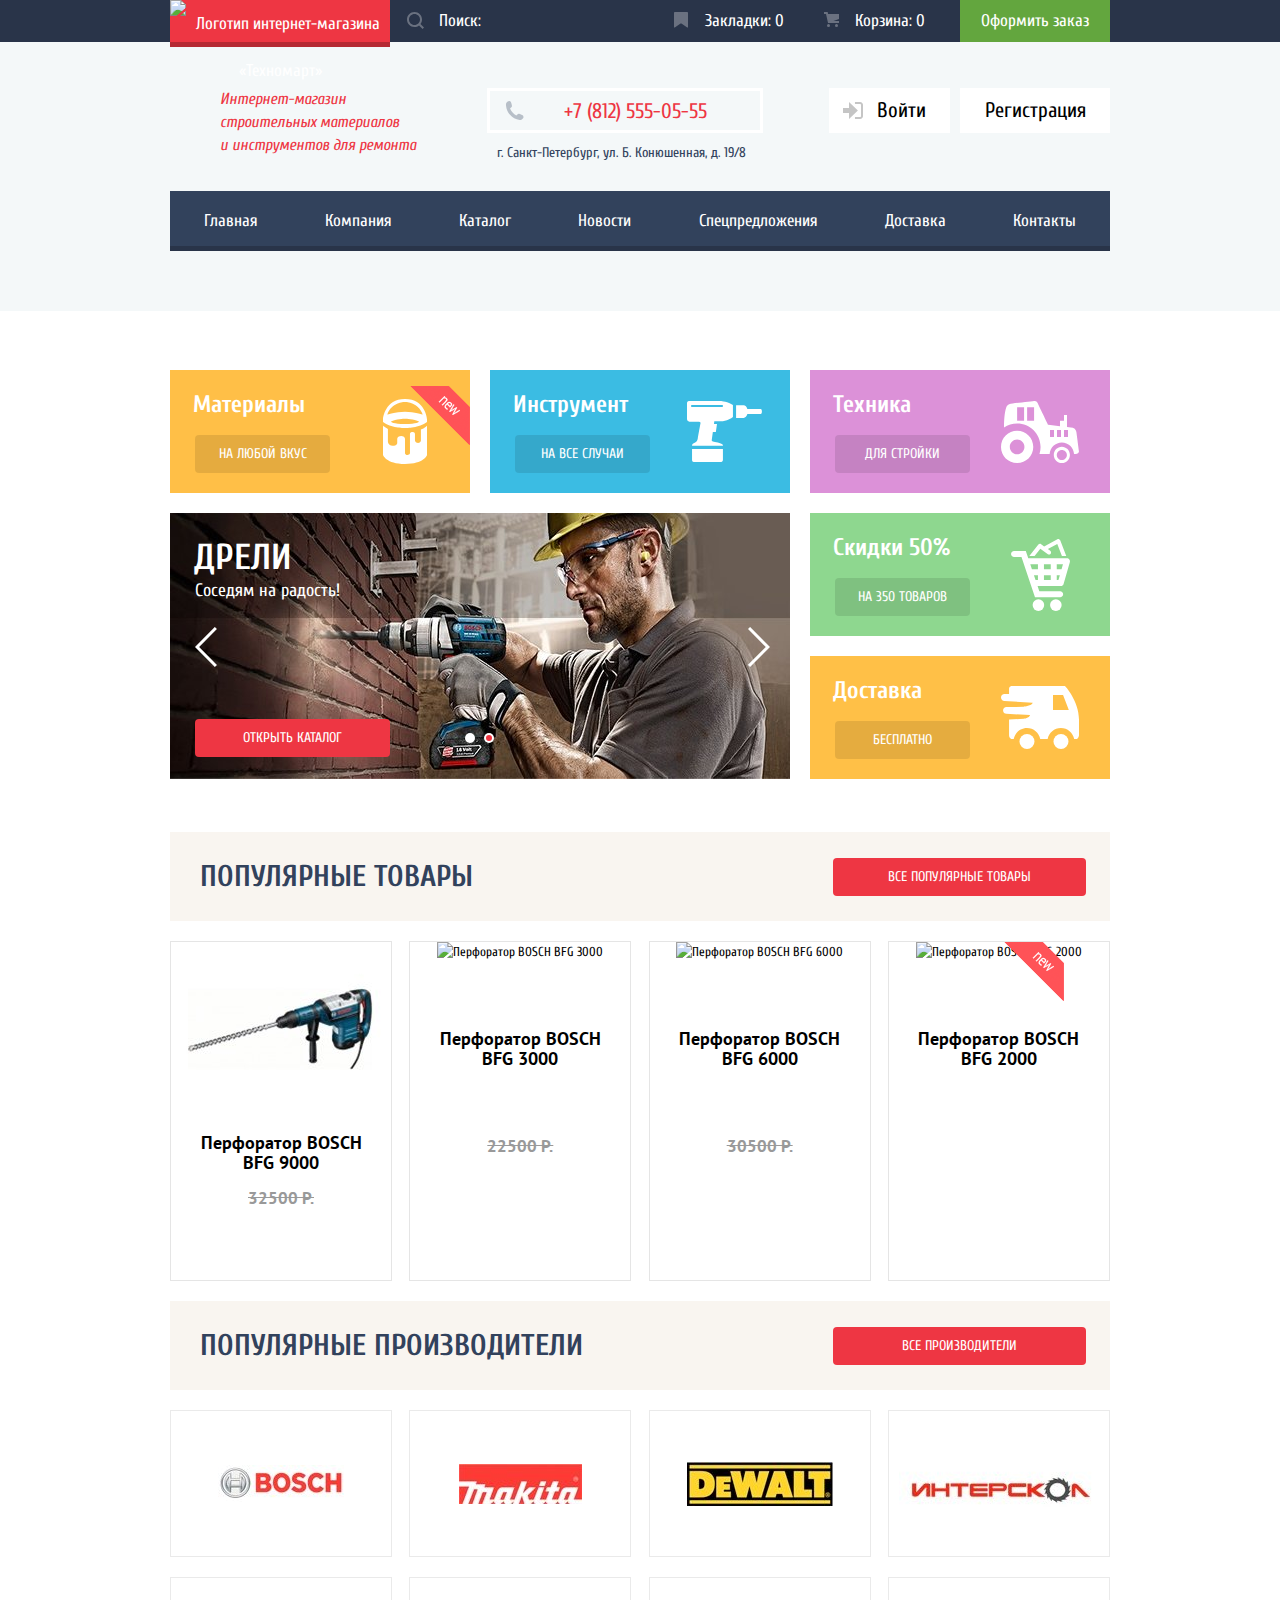
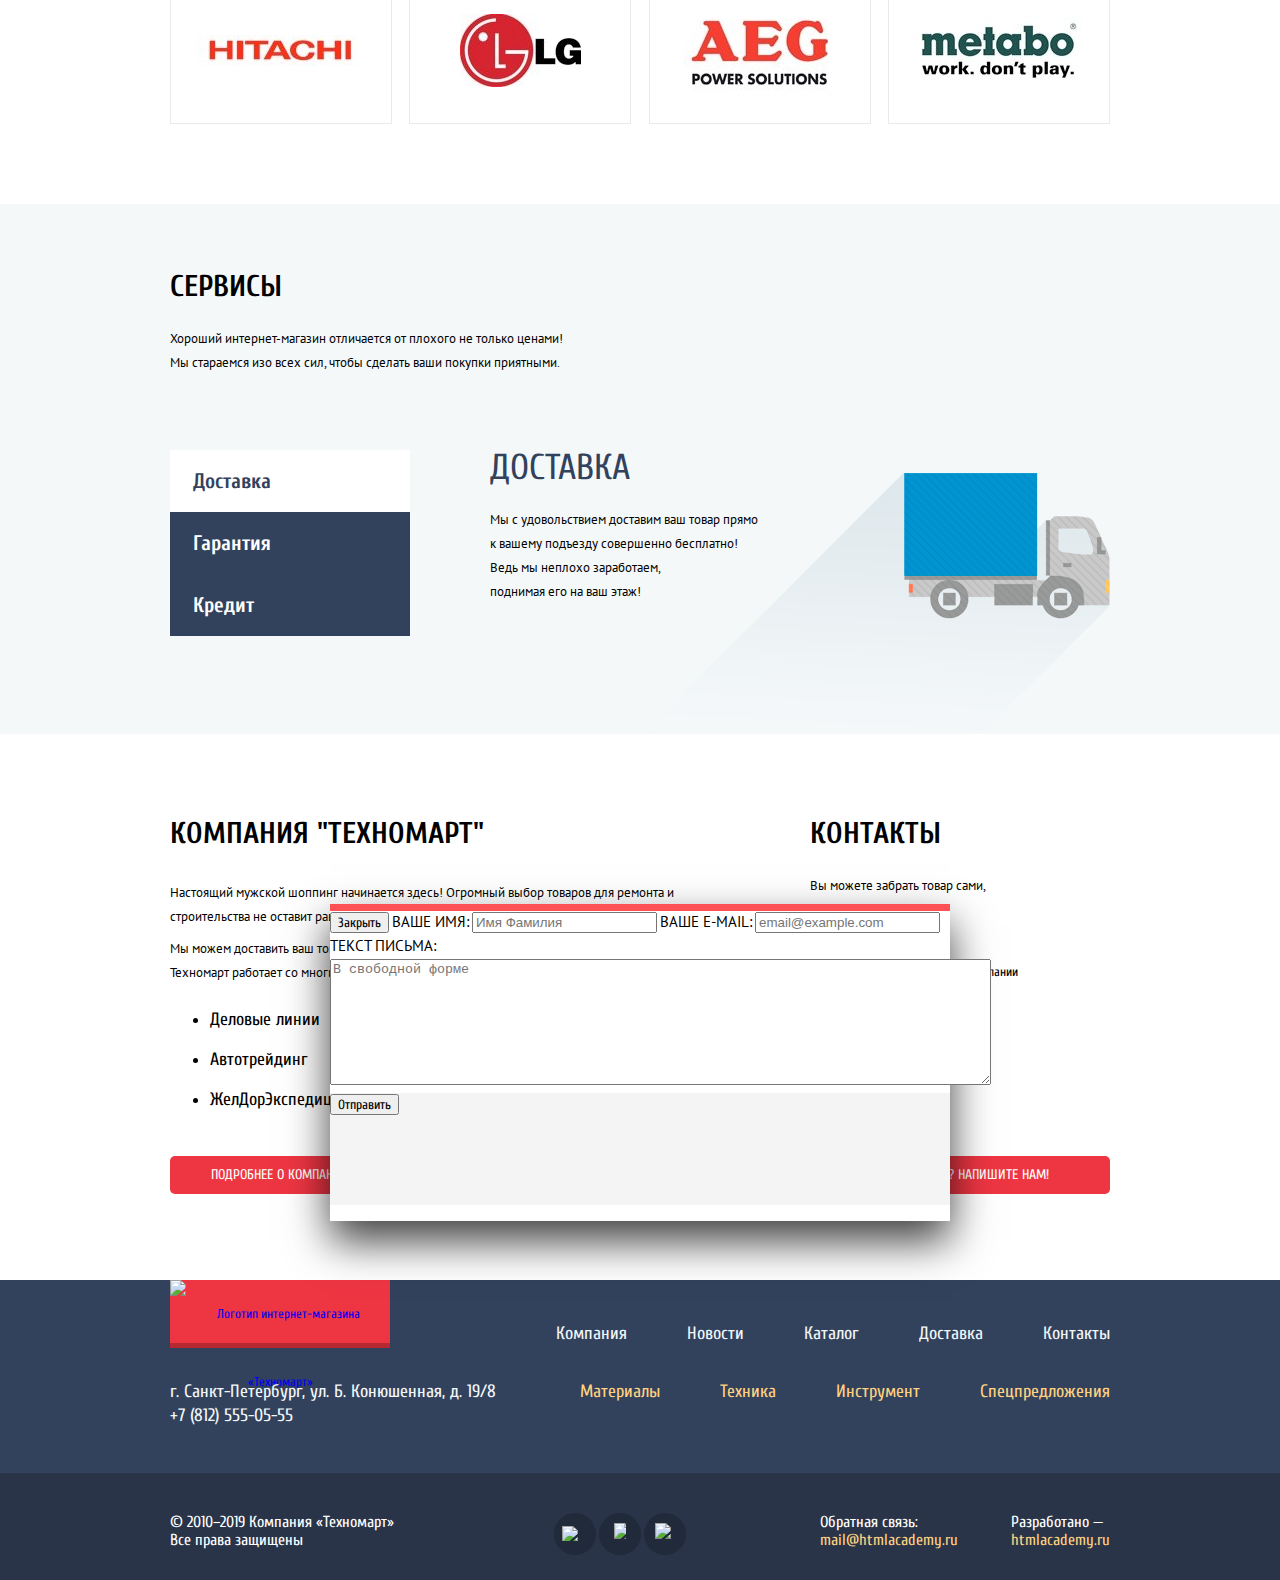
==== index.html @ 2e5f9f08 "Добавил pop-up write us" ====
<!DOCTYPE html>
<html lang="ru">
  <head>
    <meta charset="utf-8">
    <title>HTML Academy: Техномарт</title>
    <link href="https://fonts.googleapis.com/css?family=Cuprum:400,400i,700,700i|PT+Sans:400,400i,700,700i&display=swap&subset=cyrillic" rel="stylesheet">
    <link href="css/normalize.css" rel="stylesheet">
    <link href="css/style.css" rel="stylesheet">
  </head>
  <body>
    <header class="cuprum-family">
      <div class="darkblue-background">
        <div class="main-bar container">
          <div class="logo-header">
            <a href="index.html">
            <img src="img/logo.svg" width="109" height="19" alt="Логотип интернет-магазина «Техномарт»">
            </a>
          </div>
          <ul>
            <li>
          <form class="" action="https://echo.htmlacademy.ru" method="get">
            <label for="search" class="visually-hidden">Поиск:</label>
            <input id="search" type="search" name="search" value="" placeholder="Поиск:">
            <span class="icon-search icons-header icon-cursor-search"></span>
          </form>
            </li>
            <li>
              <span class="favorites-icon icons-header icon-cursor-pointer"></span>
              <a href="#" class="favorites">Закладки: 0</a>
            </li>
            <li>
              <span class="basket-icon icons-header icon-cursor-pointer"></span>
              <a href="#" class="basket">Корзина: 0</a>
            </li>
            <li>
              <a href="#" class="checkout">Оформить заказ</a>
            </li>
          </ul>
        </div>
      </div>
      <div class="lightblue-background">
        <div class="container header-panel">
            <p class="title"> Интернет-магазин <br>
              строительных материалов <br>
              и инструментов для ремонта
            </p>
            <section class="contact-info-header">
              <h2 class="visually-hidden">Контактный телефон:</h2>
              <svg class="icon-phone" version="1.1" id="Layer_1" xmlns="http://www.w3.org/2000/svg" xmlns:xlink="http://www.w3.org/1999/xlink" x="0px" y="0px"
                 width="19px" height="19px" viewBox="0 0 19 19" enable-background="new 0 0 19 19" xml:space="preserve">
                <g id="UrwUhy_1_">
                <g>
                <path fill="#B7BFC8" d="M15.572,18.985c-0.312,0-0.629,0-0.941,0c-4.129-0.488-7.157-2.408-9.359-4.864
                  c-2.21-2.461-3.954-5.629-4.294-9.893c0-0.382,0-0.762,0-1.144C1.056,2.31,1.437,1.78,1.876,1.327
                  C2.425,0.766,3.25,0.044,4.002,0.019c0.554-0.018,1.5,0.38,1.879,0.899C6.21,1.364,6.385,2.257,6.537,2.921
                  c0.154,0.671,0.505,1.643,0.408,2.289C6.797,6.217,5.458,6.644,5.066,7.376c1.307,3.135,3.443,5.439,6.293,7.031
                  c0.715-0.392,1.346-1.572,2.332-1.595c0.359-0.009,0.818,0.178,1.184,0.286c0.402,0.121,0.75,0.275,1.104,0.408
                  c0.596,0.224,1.648,0.521,2.004,1.021c0.365,0.513,0.57,1.356,0.49,1.879C18.309,17.447,16.594,18.603,15.572,18.985z"/></g></g></svg>
                <span>+7 (812) 555-05-55</span>
              <p>г. Санкт-Петербург, ул. Б. Конюшенная, д. 19/8</p>
            </section>
          <ul class="user-panel">
            <li class="sign-in"><button type="button" name="sign-in">Войти</button><span class="icon-login icon-cursor-pointer"></span></li>
            <li><button type="button" name="sign-up">Регистрация</button></li>
          </ul>
          </div>
          <div class="header-nav-div">
            <nav class="header-navigation container m-top-34">
              <ul>
                <li><a href="index.html">Главная</a></li>
                <li><a href="#">Компания</a></li>
                <li><a href="catalog.html">Каталог</a></li>
                <li><a href="#">Новости</a></li>
                <li><a href="#">Спецпредложения</a></li>
                <li><a href="#">Доставка</a></li>
                <li><a href="#">Контакты</a></li>
              </ul>
            </nav>
          </div>
      </div>
    </header>
    <main class="cuprum-family">
    <div class="container m-top-59 m-bottom-53">
      <div class="container-elements-first-line">
        <section class="elements-catalog-list element-1">
          <span class="new-catalog-item-materials"></span>
          <h2>Материалы</h2>
          <a href="#">На любой вкус</a>
          <img class="icon-catalog-element-1 catalog-element-icons" src="img/materials.svg" alt="">
        </section>
        <section class="elements-catalog-list element-2">
          <h2>Инструмент</h2>
          <a href="#">На все случаи</a>
          <img class="icon-catalog-element-2 catalog-element-icons" src="img/instruments.svg" alt="">
        </section>
        <section class="elements-catalog-list element-3">
          <h2>Техника</h2>
          <a href="#">Для стройки</a>
          <img class="icon-catalog-element-3 catalog-element-icons" src="img/tech.svg" alt="">
        </section>
      </div>
      <div class="container-elements-second-line">
        <input class="visually-hidden" type="radio" id="first-slider" name="toggle">
        <input class="visually-hidden" type="radio" id="second-slider" name="toggle" checked>
        <div class="big-element">
          <section class="element-4">
            <div class="slider-controls">
              <label class="slider-controls-item-1" for="first-slider"></label>
              <label class="slider-controls-item-2" for="second-slider"></label>
            </div>
            <a href="#" class="left-btn-slider"><img src="img/left-slider.svg" alt="Кнопка влево"></a>
            <a href="#" class="right-btn-slider"><img src="img/right-slider.svg" alt="Кнопка вправо"></a>
            <a href="catalog.html" class="catalog-btn">Открыть каталог</a>
            <div class="first-slider">
              <h2 class="mp-null">Перфораторы</h2>
              <p class="mp-null">Настоящие мужские игрушки</p>
            </div>
            <div class="second-slider">
              <h2 class="mp-null">Дрели</h2>
              <p class="mp-null">Соседям на радость!</p>
            </div>
          </section>
        </div>
        <div class="small-elements">
          <section class="elements-catalog-list element-5">
            <h2>Скидки 50%</h2>
            <a href="#">На 350 товаров</a>
            <img class="icon-catalog-element-5 catalog-element-icons" src="img/sale.svg" alt="">
          </section>
          <section class="elements-catalog-list element-6">
            <h2>Доставка</h2>
            <a href="#">Бесплатно</a>
            <img class="icon-catalog-element-6 catalog-element-icons" src="img/delivery.svg" alt="">
          </section>
        </div>
      </div>
    </div>
      <section class="container catalog">
        <div class="section-header m-bottom-10">
          <h2>Популярные товары</h2>
          <a href="#" class="section-header-btn">Все популярные товары</a>
        </div>
        <ul class="p-left-null">
          <li>
            <a href="#">
              <img src="img/bosch-9000.jpg" width="218" height="170" alt="Перфоратор BOSCH BFG 9000">
              <div class="btns-catalog-element">
                <button class="buy-btn" type="button" name="buy">Купить</button>
                <button class="to-fav-btn" type="button" name="to-favorite">В закладки</button>
              </div>
            </a>
            <h3>
              <a href="#">
              <span>Перфоратор BOSCH</span><br>
              <span>BFG 9000</span>
              </a>
            </h3>
            <p><del>32500 Р.</del> </p>
            <p class="current-price">25500 Р.</p>
          </li>
          <li>
            <a href="#">
              <img src="img/bosch-3000.jpg" width="218" height="170" alt="Перфоратор BOSCH BFG 3000">
              <div class="btns-catalog-element">
                <button class="buy-btn" type="button" name="buy">Купить</button>
                <button class="to-fav-btn" type="button" name="to-favorite">В закладки</button>
              </div>
            </a>
            <h3>
              <a href="#">
              <span>Перфоратор BOSCH</span><br>
              <span>BFG 3000</span>
              </a>
            </h3>
            <p><del>22500 Р.</del> </p>
            <p class="current-price">15500 Р.</p>
          </li>
          <li>
            <a href="#">
              <img src="img/bosch-6000.jpg" width="218" height="170" alt="Перфоратор BOSCH BFG 6000">
              <div class="btns-catalog-element">
                <button class="buy-btn" type="button" name="buy">Купить</button>
                <button class="to-fav-btn" type="button" name="to-favorite">В закладки</button>
              </div>
            </a>
            <h3>
              <a href="#">
              <span>Перфоратор BOSCH</span><br>
              <span>BFG 6000</span>
              </a>
            </h3>
            <p><del>30500 Р.</del> </p>
            <p class="current-price">25500 Р.</p>
          </li>
          <li>
            <span class="new-catalog-item"></span>
            <a href="#">
              <img src="img/bosch-2000.jpg" width="218" height="170" alt="Перфоратор BOSCH BFG 2000">
              <div class="btns-catalog-element">
                <button class="buy-btn" type="button" name="buy">Купить</button>
                <button class="to-fav-btn" type="button" name="to-favorite">В закладки</button>
              </div>
            </a>
            <h3>
              <a href="#">
              <span>Перфоратор BOSCH</span><br>
              <span>BFG 2000</span>
              </a>
            </h3>
            <p><del><br></del></p>
            <p class="current-price">12500 Р.</p>
          </li>
        </ul>
      </section>
      <section class="container popular-manufaturers m-bottom-60 m-top-10">
        <div class="section-header">
          <h2>Популярные производители</h2>
          <a href="#" class="section-header-btn">Все производители</a>
        </div>
        <ul>
          <li>
            <a href="https://www.bosch.ru/">
              <img src="img/partner-logo-1.jpg" alt="Bosch">
            </a>
          </li>
          <li>
            <a href="http://www.makita.ru/">
              <img src="img/partner-logo-2.jpg" alt="Makita">
            </a>
          </li>
          <li>
            <a href="https://ru.dewalt.global/">
              <img src="img/partner-logo-3.jpg" alt="Dewalt">
            </a>
          </li>
          <li>
            <a href="http://www.interskol.ru/">
              <img src="img/partner-logo-4.jpg" alt="Интерскол">
            </a>
          </li>
          <li>
            <a href="https://www.hitachi.ru/ru">
              <img src="img/partner-logo-5.jpg" alt="Hitachi">
            </a>
          </li>
          <li>
            <a href="https://www.lg.com/ru">
              <img src="img/partner-logo-6.jpg" alt="LG">
            </a>
          </li>
          <li>
            <a href="https://www.aeg.ru/">
              <img src="img/partner-logo-7.jpg" alt="AEG">
            </a>
          </li>
          <li>
            <a href="https://www.metabo.com/ru/ru/">
              <img src="img/partner-logo-8.jpg" alt="metabo">
            </a>
          </li>
        </ul>
      </section>
      <div class="lightblue-background m-bottom-60">
        <section class="container services">
          <h2>Сервисы</h2>
          <p>Хороший интернет-магазин отличается от плохого не только ценами! <br>
            Мы стараемся изо всех сил, чтобы сделать ваши покупки приятными.</p>
          <div class="services-sliders">
            <input class="delivery-input visually-hidden" id="delivery" type="radio" name="services" checked>
            <input class="guarantee-input visually-hidden" id="guarantee" type="radio" name="services">
            <input class="credit-input visually-hidden" id="credit" type="radio" name="services">
            <div class="slider-btn">
              <label for="delivery">Доставка</label>
              <label for="guarantee">Гарантия</label>
              <label for="credit">Кредит</label>
            </div>
            <ul>
              <li class="delivery-slider">
                <h3>Доставка</h3>
                <p>
                  Мы с удовольствием доставим ваш товар прямо <br>
                  к вашему подъезду совершенно бесплатно! <br>
                  Ведь мы неплохо заработаем, <br>
                  поднимая его на ваш этаж!
                </p>
                <img class="delivery-png" src="img/delivery.png" alt="">
              </li>
              <li class="guarantee-slider">
                <h3 class="guarantee">Гарантия</h3>
                <p>
                  Если купленный у нас товар поломается или заискрит, <br>
                  а также в случае пожара, спровоцированного его возгоранием, <br>
                  вы всегда можете быть уверены в нашей гарантии. Мы обменяем <br>
                  сгоревший товар на новый. <br>
                  Дом уж восстановите как-нибудь сами.
                </p>
                <img class="guarantee-png" src="img/guarantee.png" alt="">
              </li>
              <li class="credit-slider">
                <h3>Кредит</h3>
                <p>
                  Залезть в долговую яму стало проще! <br>
                  Кредитные консультанты придут вам на помощь.
                </p>
                <img class="credit-png" src="img/credit.png" alt="">
              </li>
            </ul>
          </div>
        </section>
      </div>
      <div class="container">
        <div class="info">
          <section class="about-company">
            <h2>Компания "Техномарт"</h2>
            <p>Настоящий мужской шоппинг начинается здесь! Огромный выбор товаров для ремонта и<br>
              строительства не оставит равнодушными любителей сэкономить на гастарбайтерах.</p>
            <p>Мы можем доставить ваш товар в самые отдаленные точки России!<br>
              Техномарт работает со многими транспортными компаниями:</p>
            <ul>
              <li>Деловые линии</li> <br>
              <li>Автотрейдинг</li> <br>
              <li>ЖелДорЭкспедиция</li> <br>
            </ul>
            <a href="#">Подробнее о компании</a>
          </section>
          <section class="contacts">
            <h2>Контакты</h2>
            <p>Вы можете забрать товар сами, <br>
              заехав в наш офис:</p>
              <img src="img/map.png" width="300" height="158" alt="Карта расположения офиса компании">
            <button type="button" name="contact-us">Заблудились? Напишите нам!</button>
          </section>
        </div>
        <section class="visually-hidden">
          <h2 class="visually-hidden">Как до нас добраться</h2>
          <img src="img/map-popup.png" alt="Офис компании по адресу ул. Большая Конюшенная 19/8, Санкт-Петербург" width="940" height="446">
          <button type="button">Закрыть</button>
        </section>
      </div>
    </main>
    <footer class="cuprum-family">
      <div class="first-footer-background">
        <section class="container first-footer-section">
        <div class="first-footer">
          <div class="logo-footer">
            <a href="index.html">
            <img src="img/logo.svg" width="138" height="23" alt="Логотип интернет-магазина «Техномарт»">
            </a>
          </div>
          <div class="site-navigation">
            <ul>
              <li><a href="#">Компания</a></li>
              <li><a href="#">Новости</a></li>
              <li><a href="catalog.html">Каталог</a></li>
              <li><a href="#">Доставка</a></li>
              <li><a href="#">Контакты</a></li>
            </ul>
          </div>
        </div>
        <nav class="catalog-navigation">
          <p>г. Санкт-Петербург, ул. Б. Конюшенная, д. 19/8 <br>
          +7 (812) 555-05-55</p>
          <ul>
            <li><a href="#">Материалы</a></li>
            <li><a href="#">Техника</a></li>
            <li><a href="#">Инструмент</a></li>
            <li><a href="#">Спецпредложения</a></li>
          </ul>
        </nav>
        </section>
      </div>
      <div class="second-footer-background">
        <section class="container second-footer">
          <div class="copyright">
            <p>© 2010–2019 Компания «Техномарт» <br>
              Все права защищены</p>
          </div>
          <div class="social-media">
            <a href="https://vk.com/rewoop"><div><img src="img/vk.svg" alt="Вкотакте" width="26" height="15"></div></a>
            <a href="#"><div><img src="img/facebook.svg" alt="Фэйсбук" width="12" height="22"></div></a>
            <a href="#"><div><img src="img/instagram.svg" alt="Инстаграм" width="21" height="21"></div></a>
          </div>
          <div class="feedback-developer">
            <p>Обратная связь: <br>
              <a href="#">mail@htmlacademy.ru</a></p>
            <p>Разработано — <br>
              <a href="https://htmlacademy.ru/intensive/htmlcss">htmlacademy.ru</a></p>
          </div>
        </section>
      </div>
    </footer>
    <section class="write-us">
      <h2 class="visually-hidden">Форма обратной связи</h2>
      <form class="" action="https://echo.htmlacademy.ru" method="post">
          <button type="button">Закрыть</button>
          <label for="name">Ваше имя:</label>
          <input id="name" type="text" name="name" value="" placeholder="Имя Фамилия">
          <label for="email">Ваше e-mail:</label>
          <input id="email" type="email" name="email" value="" placeholder="email@example.com">
          <label for="letter">Текст письма:</label>
          <textarea id="letter" name="letter" rows="8" cols="80" placeholder="В свободной форме"></textarea>
          <div class="write-us-footer">
            <button type="submit">Отправить</button>
          </div>
      </form>
    </section>
  </body>
</html>
---- css/style.css ----
body {
  margin: 0;
  padding: 0;
  margin-block-start: 0;
  margin-block-end: 0;
  margin-inline-start: 0;
  margin-inline-end: 0;
  padding-inline-start: 0;

  font-family: "PT Sans", Arial, sans-serif;
  font-size: 13px;
  line-height: 24px;
  font-weight: 400;
  color: #000000;

  background-color: #ffffff;
}
.cuprum-family{
  font-family: "Cuprum", Arial, sans-serif;
}
.container{
  width: 940px;
  margin: 0 auto;
}
.m-top-60{
  margin-top: 60px;
}
.m-top-59{
  margin-top: 59px;
}
body header .m-top-34{
  margin-top: 34px;
}
.m-bottom-60{
  margin-bottom: 60px;
}
.m-bottom-53{
  margin-bottom: 53px;
}
.mp-null{
  margin: 0;
  padding: 0;
}
.m-null{
  margin: 0;
}
.m-top-null{
  margin-top: 0;
}
.p-left-null{
  padding-left: 0;
}
.m-bottom-10{
  margin-bottom: 10px;
}
.m-top-10{
  margin-top: 10px;
}
.icon-cursor-pointer{
  cursor: pointer;
}
.icon-cursor-search{
  cursor: text;
}
.dblock{
  display: inline-block;
}
a{
  text-decoration: none;
}
header{
  width: auto;
}
button{
  font-family: "Cuprum", Arial, sans-serif;
  cursor: pointer;
}
.darkblue-background{
  height: 42px;
  background-color: #293449;
  width: auto;
}
.lightblue-background{
  background-color: #f4f8f9;
  width: auto;
}
.main-bar{
  background: transparent;
  font-size: 17px;
  line-height: 18px;
  color: #ffffff;
  display: flex;
}
.icons-header{
  opacity: 0.3;
  display: block;
  position: absolute;
  background-repeat: no-repeat;
}
.main-bar .icon-search{
  width: 17px;
  height: 17px;
  background-image: url("data:image/svg+xml,%3C%3Fxml version='1.0' encoding='utf-8'%3F%3E%3C!-- Generator: Adobe Illustrator 15.0.0, SVG Export Plug-In . SVG Version: 6.00 Build 0) --%3E%3C!DOCTYPE svg PUBLIC '-//W3C//DTD SVG 1.1//EN' 'http://www.w3.org/Graphics/SVG/1.1/DTD/svg11.dtd'%3E%3Csvg version='1.1' xmlns='http://www.w3.org/2000/svg' xmlns:xlink='http://www.w3.org/1999/xlink' x='0px' y='0px' width='17px' height='17px' viewBox='0 0 17 17' enable-background='new 0 0 17 17' xml:space='preserve'%3E%3Cg id='Layer_1'%3E%3C/g%3E%3Cg id='Layer_2'%3E%3Cpath fill='%23ffffff' d='M17,15.586l-3.542-3.542C14.421,10.782,15,9.21,15,7.5C15,3.358,11.643,0,7.5,0C3.358,0,0,3.358,0,7.5 C0,11.643,3.358,15,7.5,15c1.71,0,3.282-0.579,4.544-1.542L15.586,17L17,15.586z M2,7.5C2,4.467,4.467,2,7.5,2 C10.532,2,13,4.467,13,7.5c0,3.032-2.468,5.5-5.5,5.5C4.467,13,2,10.532,2,7.5z'/%3E%3C/g%3E%3C/svg%3E%0A");
  margin-left: 17px;
  top: 12px;
}
#search:hover ~ .icon-search,
.main-bar ul li:nth-child(2):hover > .favorites-icon,
.main-bar ul li:nth-child(3):hover > .basket-icon{
  opacity: 1;
}
.main-bar ul li:nth-child(2):active > .favorites-icon,
.main-bar ul li:nth-child(3):active > .basket-icon{
  opacity: 0.5;
}
#search:focus ~ .icon-search{
    background-image: url("data:image/svg+xml,%3C%3Fxml version='1.0' encoding='utf-8'%3F%3E%3C!-- Generator: Adobe Illustrator 15.0.0, SVG Export Plug-In . SVG Version: 6.00 Build 0) --%3E%3C!DOCTYPE svg PUBLIC '-//W3C//DTD SVG 1.1//EN' 'http://www.w3.org/Graphics/SVG/1.1/DTD/svg11.dtd'%3E%3Csvg version='1.1' xmlns='http://www.w3.org/2000/svg' xmlns:xlink='http://www.w3.org/1999/xlink' x='0px' y='0px' width='17px' height='17px' viewBox='0 0 17 17' enable-background='new 0 0 17 17' xml:space='preserve'%3E%3Cg id='Layer_1'%3E%3C/g%3E%3Cg id='Layer_2'%3E%3Cpath fill='%23ee3643' d='M17,15.586l-3.542-3.542C14.421,10.782,15,9.21,15,7.5C15,3.358,11.643,0,7.5,0C3.358,0,0,3.358,0,7.5 C0,11.643,3.358,15,7.5,15c1.71,0,3.282-0.579,4.544-1.542L15.586,17L17,15.586z M2,7.5C2,4.467,4.467,2,7.5,2 C10.532,2,13,4.467,13,7.5c0,3.032-2.468,5.5-5.5,5.5C4.467,13,2,10.532,2,7.5z'/%3E%3C/g%3E%3C/svg%3E%0A");
    opacity: 1;
}
.main-bar ul{
  list-style: none;
  display: flex;
  margin: 0;
  padding: 0;
}
.main-bar a{
  color: #ffffff;
}
.logo-header{
  background-color: #ee3643;
  width: 220px;
  height: 42px;
  text-align: center;
  border-bottom: 5px solid #b52933;
}
.logo-header a{
  line-height: 47px;
  display: block;
}
.logo-header:hover,
.logo-footer:hover{
  background-color: #ca2c37;
  border-color: #9a212a;
}
.logo-header:active,
.logo-footer:active{
  background-color: #ba2732;
  border-color: #8e1e26;
}
#search{
  background-color: #293449;
  color: #ffffff;
  border: none;
  width: 270px;
  height: 42px;
  padding-left: 49px;
}
#search::placeholder{
  color: #ffffff;
  font-family: "Cuprum", Arial, sans-serif;
  font-size: 17px;
  line-height: 18px;
}
.basket,
.favorites{
    background-color: #293449;
    width: 105px;
    height: 42px;
    display: inline-block;
    line-height: 42px;
    padding-left: 45px;
}
.favorites-icon{
  width: 14px;
  height: 16px;
  margin: 12px 14px;
  background-image: url("data:image/svg+xml,%3C%3Fxml version='1.0' encoding='utf-8'%3F%3E%3C!-- Generator: Adobe Illustrator 15.0.0, SVG Export Plug-In . SVG Version: 6.00 Build 0) --%3E%3C!DOCTYPE svg PUBLIC '-//W3C//DTD SVG 1.1//EN' 'http://www.w3.org/Graphics/SVG/1.1/DTD/svg11.dtd'%3E%3Csvg version='1.1' id='Layer_2' xmlns='http://www.w3.org/2000/svg' xmlns:xlink='http://www.w3.org/1999/xlink' x='0px' y='0px' width='14px' height='16px' viewBox='0 0 14 16' enable-background='new 0 0 14 16' xml:space='preserve'%3E%3Cpath fill='%23ffffff' d='M14,15c0,0.55-0.368,0.741-0.818,0.426l-5.363-3.765c-0.45-0.315-1.187-0.315-1.637,0l-5.364,3.765 C0.368,15.741,0,15.55,0,15V1c0-0.55,0.45-1,1-1h12c0.55,0,1,0.45,1,1V15z'/%3E%3C/svg%3E%0A");
}
.basket-icon{
  width: 15px;
  height: 15px;
  margin: 12px 14px;
  background-image: url("data:image/svg+xml,%3C%3Fxml version='1.0' encoding='utf-8'%3F%3E%3C!-- Generator: Adobe Illustrator 15.0.0, SVG Export Plug-In . SVG Version: 6.00 Build 0) --%3E%3C!DOCTYPE svg PUBLIC '-//W3C//DTD SVG 1.1//EN' 'http://www.w3.org/Graphics/SVG/1.1/DTD/svg11.dtd'%3E%3Csvg version='1.1' id='Layer_1' xmlns='http://www.w3.org/2000/svg' xmlns:xlink='http://www.w3.org/1999/xlink' x='0px' y='0px' width='15px' height='15px' viewBox='0 0 15 15' enable-background='new 0 0 15 15' xml:space='preserve'%3E%3Cg%3E%3Ccircle cx='4.5' cy='13.5' r='1.5' fill='%23ffffff'/%3E%3Ccircle cx='12.5' cy='13.5' r='1.5' fill='%23ffffff'/%3E%3Cpolygon points='15,2 4.07,2 3.648,0 0,0 0,2 2.031,2 4.016,11 15,11 15,9 9.441,9 15,6.951' fill='%23ffffff'/%3E%3C/g%3E%3C/svg%3E%0A");
}
.basket-catalog{
  background-color: #ee3643;
  width: 105px;
  height: 42px;
  display: inline-block;
  line-height: 42px;
  padding-left: 45px;
}
#search:hover,
.basket:hover,
.favorites:hover{
  background-color: #212a3a;
}
.basket:active,
.favorites:active{
  background-color: #161d29;
  color: #babbbd;
}
#search:focus{
  background-color: #ffffff;
  color: #000000;
  padding-left: 49px;
}
.basket-catalog:hover{
  background-color: #ca2c37;
}
.basket-catalog:active{
  background-color: #ba2732;
  color: #babbbd;
}
.checkout{
  background-color: #63a63e;
  width: 150px;
  height: 42px;
  line-height: 42px;
  text-align: center;
  display: inline-block;
}
.checkout:hover{
  background-color: #5fbb2d;
}
.checkout:active{
  background-color: #518534;
  color: #babbbd;
}
.header-panel{
  display: flex;
  justify-content: flex-end;
  padding-top: 46px;
}
.title{
  color: #ee3643;
  font-style: italic;
  font-size: 16px;
  line-height: 23px;
  margin: 0;
  padding: 0;
  position: relative;
  padding-right: 71px;
}
.first-header-panel{
  display: flex;
  justify-content: space-between;
  margin-left: auto;
}
.first-header-panel .title{
  margin: 0;
  padding: 0;
  display: block;
}
.contact-info-header{
  border: 3px solid #ffffff;
  width: 270px;
  height: 39px;
  line-height: 39px;
  display: block;
  margin-right: 66px;
}
.contact-info-header-catalog{
  margin-right: 48px;
}
.icon-phone{
  position: absolute;
  margin-top: 10px;
  margin-bottom: 10px;
  margin-left: 15px;
}
.contact-info-header span{
  font-size: 21px;
  line-height: 21px;
  color: #ee3643;
  display: inline-block;
  margin-left: 74px;
  margin-top: 10px;
  margin-bottom: 10px;
}
.contact-info-header p{
  font-size: 14px;
  line-height: 14px;
  color: #32425c;
  margin: 0;
  margin-top: 10px;
  display: inline-block;
  margin-left: 7px;
}
.user-panel{
  list-style: none;
  margin: 0;
  display: flex;
  padding: 0;
}
.sign-in{
  margin-right: 10px;
}
.sign-in .icon-login{
  width: 20px;
  height: 17px;
  display: block;
  position: absolute;
  margin-left: 14px;
  margin-top: -31px;
  background-image: url("data:image/svg+xml,%3C%3Fxml version='1.0' encoding='utf-8'%3F%3E%3C!-- Generator: Adobe Illustrator 15.0.0, SVG Export Plug-In . SVG Version: 6.00 Build 0) --%3E%3C!DOCTYPE svg PUBLIC '-//W3C//DTD SVG 1.1//EN' 'http://www.w3.org/Graphics/SVG/1.1/DTD/svg11.dtd'%3E%3Csvg version='1.1' id='Layer_1' xmlns='http://www.w3.org/2000/svg' xmlns:xlink='http://www.w3.org/1999/xlink' x='0px' y='0px' width='20px' height='17px' viewBox='0 0 20 17' enable-background='new 0 0 20 17' xml:space='preserve'%3E%3Cg%3E%3Cpolygon fill='%23c5c5c5' points='14.875,8.5 6,0 6,6 0,6 0,11 6,11 6,17 '/%3E%3C/g%3E%3Cpath fill='%23c5c5c5' d='M16.986,15.01h-5.027V17h5.027c2.178,0,3.004-1.81,3.029-3.026V3.028C19.99,1.811,19.164,0,16.986,0h-5.027 v1.99h5.027c0.839,0,0.992,0.681,1.01,1.057v10.904C17.979,14.327,17.825,15.01,16.986,15.01z'/%3E%3C/svg%3E%0A");
}
.user-panel button[name="sign-in"]:hover ~ .icon-login,
.icon-login:hover{
  background-image: url("data:image/svg+xml,%3C%3Fxml version='1.0' encoding='utf-8'%3F%3E%3C!-- Generator: Adobe Illustrator 15.0.0, SVG Export Plug-In . SVG Version: 6.00 Build 0) --%3E%3C!DOCTYPE svg PUBLIC '-//W3C//DTD SVG 1.1//EN' 'http://www.w3.org/Graphics/SVG/1.1/DTD/svg11.dtd'%3E%3Csvg version='1.1' id='Layer_1' xmlns='http://www.w3.org/2000/svg' xmlns:xlink='http://www.w3.org/1999/xlink' x='0px' y='0px' width='20px' height='17px' viewBox='0 0 20 17' enable-background='new 0 0 20 17' xml:space='preserve'%3E%3Cg%3E%3Cpolygon fill='%2332425C' points='14.875,8.5 6,0 6,6 0,6 0,11 6,11 6,17 '/%3E%3C/g%3E%3Cpath fill='%2332425C' d='M16.986,15.01h-5.027V17h5.027c2.178,0,3.004-1.81,3.029-3.026V3.028C19.99,1.811,19.164,0,16.986,0h-5.027 v1.99h5.027c0.839,0,0.992,0.681,1.01,1.057v10.904C17.979,14.327,17.825,15.01,16.986,15.01z'/%3E%3C/svg%3E%0A");
}
.user-panel button[name="sign-in"]:active ~ .icon-login,
.icon-login:active{
  background-image: url("data:image/svg+xml,%3C%3Fxml version='1.0' encoding='utf-8'%3F%3E%3C!-- Generator: Adobe Illustrator 15.0.0, SVG Export Plug-In . SVG Version: 6.00 Build 0) --%3E%3C!DOCTYPE svg PUBLIC '-//W3C//DTD SVG 1.1//EN' 'http://www.w3.org/Graphics/SVG/1.1/DTD/svg11.dtd'%3E%3Csvg version='1.1' id='Layer_1' xmlns='http://www.w3.org/2000/svg' xmlns:xlink='http://www.w3.org/1999/xlink' x='0px' y='0px' width='20px' height='17px' viewBox='0 0 20 17' enable-background='new 0 0 20 17' xml:space='preserve'%3E%3Cg%3E%3Cpolygon fill='%23c5c5c5' points='14.875,8.5 6,0 6,6 0,6 0,11 6,11 6,17 '/%3E%3C/g%3E%3Cpath fill='%23c5c5c5' d='M16.986,15.01h-5.027V17h5.027c2.178,0,3.004-1.81,3.029-3.026V3.028C19.99,1.811,19.164,0,16.986,0h-5.027 v1.99h5.027c0.839,0,0.992,0.681,1.01,1.057v10.904C17.979,14.327,17.825,15.01,16.986,15.01z'/%3E%3C/svg%3E%0A");
}
.user-panel button{
  font-size: 21px;
  line-height: 21px;
  background-color: #ffffff;
  width: 121px;
  height: 45px;
  border: none;
}
.user-panel button[name="sign-in"]{
  padding: 0;
  padding-left: 48px;
  padding-right: 27px;
}
.user-panel button[name="sign-up"]{
  width: 150px;
}
.user-panel button:hover{
  color: #ee3643;
}
.user-panel button:active{
  color: #cacaca;
}
.user{
  list-style: none;
  margin: 0;
  padding: 0;
}
.orders-lc{
  display: flex;
  width: 210px;
  justify-content: space-between;
  padding-left: 18px;
  padding-top: 6px;
  align-items: flex-end;
}
.orders-lc li{
  height: 18px;
}
.icon-user{
  display: block;
  width: 20px;
  height: 18px;
  background-image: url("data:image/svg+xml,%3C%3Fxml version='1.0' encoding='utf-8'%3F%3E%3C!-- Generator: Adobe Illustrator 15.0.0, SVG Export Plug-In . SVG Version: 6.00 Build 0) --%3E%3C!DOCTYPE svg PUBLIC '-//W3C//DTD SVG 1.1//EN' 'http://www.w3.org/Graphics/SVG/1.1/DTD/svg11.dtd'%3E%3Csvg version='1.1' id='Layer_2' xmlns='http://www.w3.org/2000/svg' xmlns:xlink='http://www.w3.org/1999/xlink' x='0px' y='0px' width='20px' height='18px' viewBox='0 0 20 18' enable-background='new 0 0 20 18' xml:space='preserve'%3E%3Cpath fill='%23c5c5c5' d='M17.881,14.166c-2.144-0.735-4.256-1.666-5.207-2.39c-0.657-0.501-0.77-1.618-0.517-2.415 c1.118-0.903,1.864-2.477,1.864-4.278C14.021,2.276,12.221,0,10,0S5.979,2.276,5.979,5.083c0,1.801,0.746,3.374,1.863,4.277 c0.253,0.798,0.141,1.915-0.517,2.416c-0.95,0.724-3.063,1.654-5.207,2.39S0,18,0,18h20C20,18,20.025,14.901,17.881,14.166z'/%3E%3C/svg%3E%0A");
  position: absolute;
  margin: 14px;
}
.icon-logout{
  display: block;
  width: 20px;
  height: 17px;
  background-image: url("data:image/svg+xml,%3C%3Fxml version='1.0' encoding='utf-8'%3F%3E%3C!-- Generator: Adobe Illustrator 15.0.0, SVG Export Plug-In . SVG Version: 6.00 Build 0) --%3E%3C!DOCTYPE svg PUBLIC '-//W3C//DTD SVG 1.1//EN' 'http://www.w3.org/Graphics/SVG/1.1/DTD/svg11.dtd'%3E%3Csvg version='1.1' id='Layer_1' xmlns='http://www.w3.org/2000/svg' xmlns:xlink='http://www.w3.org/1999/xlink' x='0px' y='0px' width='21px' height='17px' viewBox='0 0 21 17' enable-background='new 0 0 21 17' xml:space='preserve'%3E%3Cg%3E%3Cpolygon fill='%23c5c5c5' points='21,8.5 12.125,0 12.125,6 6.125,6 6.125,11 12.125,11 12.125,17 '/%3E%3Cpath fill='%23c5c5c5' d='M3.106,13.952V3.048c0.018-0.376,0.171-1.057,1.01-1.057h5.027V0H4.116C1.938,0,1.112,1.81,1.087,3.027 v10.946C1.112,15.189,1.938,17,4.116,17h5.027v-1.99H4.116C3.277,15.01,3.124,14.327,3.106,13.952z'/%3E%3C/g%3E%3C/svg%3E%0A");
  position: absolute;
  margin: 14px 10px 14px 269px;
}
.username-block:hover > .icon-user{
  background-image: url("data:image/svg+xml,%3C%3Fxml version='1.0' encoding='utf-8'%3F%3E%3C!-- Generator: Adobe Illustrator 15.0.0, SVG Export Plug-In . SVG Version: 6.00 Build 0) --%3E%3C!DOCTYPE svg PUBLIC '-//W3C//DTD SVG 1.1//EN' 'http://www.w3.org/Graphics/SVG/1.1/DTD/svg11.dtd'%3E%3Csvg version='1.1' id='Layer_2' xmlns='http://www.w3.org/2000/svg' xmlns:xlink='http://www.w3.org/1999/xlink' x='0px' y='0px' width='20px' height='18px' viewBox='0 0 20 18' enable-background='new 0 0 20 18' xml:space='preserve'%3E%3Cpath fill='%2332425C' d='M17.881,14.166c-2.144-0.735-4.256-1.666-5.207-2.39c-0.657-0.501-0.77-1.618-0.517-2.415 c1.118-0.903,1.864-2.477,1.864-4.278C14.021,2.276,12.221,0,10,0S5.979,2.276,5.979,5.083c0,1.801,0.746,3.374,1.863,4.277 c0.253,0.798,0.141,1.915-0.517,2.416c-0.95,0.724-3.063,1.654-5.207,2.39S0,18,0,18h20C20,18,20.025,14.901,17.881,14.166z'/%3E%3C/svg%3E%0A");
}
.username-block:hover > .icon-logout{
  background-image: url("data:image/svg+xml,%3C%3Fxml version='1.0' encoding='utf-8'%3F%3E%3C!-- Generator: Adobe Illustrator 15.0.0, SVG Export Plug-In . SVG Version: 6.00 Build 0) --%3E%3C!DOCTYPE svg PUBLIC '-//W3C//DTD SVG 1.1//EN' 'http://www.w3.org/Graphics/SVG/1.1/DTD/svg11.dtd'%3E%3Csvg version='1.1' id='Layer_1' xmlns='http://www.w3.org/2000/svg' xmlns:xlink='http://www.w3.org/1999/xlink' x='0px' y='0px' width='21px' height='17px' viewBox='0 0 21 17' enable-background='new 0 0 21 17' xml:space='preserve'%3E%3Cg%3E%3Cpolygon fill='%2332425C' points='21,8.5 12.125,0 12.125,6 6.125,6 6.125,11 12.125,11 12.125,17 '/%3E%3Cpath fill='%2332425C' d='M3.106,13.952V3.048c0.018-0.376,0.171-1.057,1.01-1.057h5.027V0H4.116C1.938,0,1.112,1.81,1.087,3.027 v10.946C1.112,15.189,1.938,17,4.116,17h5.027v-1.99H4.116C3.277,15.01,3.124,14.327,3.106,13.952z'/%3E%3C/g%3E%3C/svg%3E%0A");
}
.username-block:active > .icon-user{
  background-image: url("data:image/svg+xml,%3C%3Fxml version='1.0' encoding='utf-8'%3F%3E%3C!-- Generator: Adobe Illustrator 15.0.0, SVG Export Plug-In . SVG Version: 6.00 Build 0) --%3E%3C!DOCTYPE svg PUBLIC '-//W3C//DTD SVG 1.1//EN' 'http://www.w3.org/Graphics/SVG/1.1/DTD/svg11.dtd'%3E%3Csvg version='1.1' id='Layer_2' xmlns='http://www.w3.org/2000/svg' xmlns:xlink='http://www.w3.org/1999/xlink' x='0px' y='0px' width='20px' height='18px' viewBox='0 0 20 18' enable-background='new 0 0 20 18' xml:space='preserve'%3E%3Cpath fill='%23c5c5c5' d='M17.881,14.166c-2.144-0.735-4.256-1.666-5.207-2.39c-0.657-0.501-0.77-1.618-0.517-2.415 c1.118-0.903,1.864-2.477,1.864-4.278C14.021,2.276,12.221,0,10,0S5.979,2.276,5.979,5.083c0,1.801,0.746,3.374,1.863,4.277 c0.253,0.798,0.141,1.915-0.517,2.416c-0.95,0.724-3.063,1.654-5.207,2.39S0,18,0,18h20C20,18,20.025,14.901,17.881,14.166z'/%3E%3C/svg%3E%0A");
}
.username-block:active > .icon-logout{
  background-image: url("data:image/svg+xml,%3C%3Fxml version='1.0' encoding='utf-8'%3F%3E%3C!-- Generator: Adobe Illustrator 15.0.0, SVG Export Plug-In . SVG Version: 6.00 Build 0) --%3E%3C!DOCTYPE svg PUBLIC '-//W3C//DTD SVG 1.1//EN' 'http://www.w3.org/Graphics/SVG/1.1/DTD/svg11.dtd'%3E%3Csvg version='1.1' id='Layer_1' xmlns='http://www.w3.org/2000/svg' xmlns:xlink='http://www.w3.org/1999/xlink' x='0px' y='0px' width='21px' height='17px' viewBox='0 0 21 17' enable-background='new 0 0 21 17' xml:space='preserve'%3E%3Cg%3E%3Cpolygon fill='%23c5c5c5' points='21,8.5 12.125,0 12.125,6 6.125,6 6.125,11 12.125,11 12.125,17 '/%3E%3Cpath fill='%23c5c5c5' d='M3.106,13.952V3.048c0.018-0.376,0.171-1.057,1.01-1.057h5.027V0H4.116C1.938,0,1.112,1.81,1.087,3.027 v10.946C1.112,15.189,1.938,17,4.116,17h5.027v-1.99H4.116C3.277,15.01,3.124,14.327,3.106,13.952z'/%3E%3C/g%3E%3C/svg%3E%0A");
}
.username{
  font-size: 21px;
  line-height: 21px;
  color: #000000;
  background-color: #ffffff;
  width: 252px;
  height: 31px;
  display: inline-block;
  padding-left: 47px;
  padding-top: 14px;
}
.user-orders,
.user-personal-area{
  font-size: 16px;
  line-height: 18px;
  text-decoration: underline;
  color: #32425c;
}
.username:active{
  color: #c5c5c5;
}
.user-orders:hover,
.user-personal-area:hover{
  color: #ee3643;
}
.user-orders:active,
.user-personal-area:active{
  color: #c5cad0;
}
.header-nav-div{
  padding-bottom: 60px;
}
.header-navigation{
  height: 55px;
  background-color: #32425c;
  border-bottom: 5px solid #293449;
}
.header-navigation ul{
  list-style: none;
  display: flex;
  margin: 0;
  padding: 0;
  justify-content: space-around;
}
.header-navigation a{
  color: #ffffff;
  font-size: 17px;
  padding: 0 30px;
  line-height: 60px;
  display: flex;
}
.header-navigation li:hover{
  background-color: #293449;
}
.header-navigation li:active{
  background-color: #1d2739;
}
.header-navigation a:active{
  color: #a8abaf;
}
.catalog-element-icons{
  display: block;
  position: absolute;
}
.icon-catalog-element-1{
  width: 44px;
  height: 65px;
  margin-left: 213px;
}
.icon-catalog-element-2{
  width: 75px;
  height: 61px;
  margin-left: 197px;
}
.icon-catalog-element-3{
  width: 78px;
  height: 62px;
  margin-left: 191px;
}
.icon-catalog-element-5{
  width: 69px;
  height: 72px;
  margin-left: 196px;
}
.icon-catalog-element-6{
  width: 78px;
  height: 63px;
  margin-left: 191px;
}
.container-elements-first-line{
  display: flex;
  justify-content: space-between;
  margin-bottom: 20px;
}
.container-elements-second-line{
  display: flex;
  justify-content: space-between;
}
.big-element{
  width: 620px;
}
.small-elements{
  display: flex;
  flex-direction: column;
  justify-content: space-between;
}
.elements-catalog-list h2{
  font-size: 24px;
  line-height: 30px;
  color: #ffffff;
  font-weight: 700;
  text-transform: capitalize;
  margin: 0;
  padding: 0;
}
.elements-catalog-list a{
  font-size: 14px;
  line-height: 38px;
  font-weight: 400;
  text-transform: uppercase;
  color: #ffffff;
  display: block;
  background-color: rgba(0, 0, 0, 0.1);
  width: 135px;
  height: 38px;
  text-align: center;
  border-radius: 4px;
}
.elements-catalog-list a:hover{
    background-color: rgba(0, 0, 0, 0.2);
}
.elements-catalog-list a:active{
    background-color: rgba(0, 0, 0, 0.3);
}
.elements-catalog-list{
  width: 300px;
  height: 123px;
}
.element-1 h2,
.element-2 h2,
.element-3 h2,
.element-5 h2,
.element-6 h2{
   padding-bottom: 15px;
   padding-left: 23px;
}
.element-1 a,
.element-2 a,
.element-3 a,
.element-5 a,
.element-6 a{
   margin-left: 25px;
}
.element-1{
  background-color: #ffbf47;
  display: flex;
  flex-direction: column;
  justify-content: center;
}
.element-2{
  background-color: #3bbce3;
  display: flex;
  flex-direction: column;
  justify-content: center;
}
.element-3{
  background-color: #dc91d8;
  display: flex;
  flex-direction: column;
  justify-content: center;
}
.element-4{
  display: flex;
}
.element-4 .first-slider,
.element-4 .second-slider{
  display: none;
}
.element-4 .slider-controls{
  position: absolute;
  margin-left: 292px;
  margin-top: 217px;
}
.element-4 .slider-controls label{
  display: inline-block;
  width: 10px;
  height: 10px;
  position: relative;
  cursor: pointer;
  border-radius: 5px;
  background-color: #ffffff;
  margin: 3px;
}
.container-elements-second-line input:nth-child(1):checked ~ .big-element .element-4 .first-slider{
  display: block;
}
.container-elements-second-line input:nth-child(2):checked ~ .big-element .element-4 .second-slider{
  display: block;
}
.container-elements-second-line input:nth-child(1):checked ~ .big-element .element-4 .slider-controls-item-1::before,
.container-elements-second-line input:nth-child(2):checked ~ .big-element .element-4 .slider-controls-item-2::before{
  content: "";
  position: absolute;
  top: 2px;
  left: 2px;
  z-index: 1;
  width: 6px;
  height: 6px;
  background: #ee3643;
  border-radius: 3px;
}
.element-4 .first-slider{
  background-image: url("../img/slider-1.jpg");
  background-repeat: no-repeat;
  width: 620px;
  height: 266px;
}
.element-4 .second-slider{
  background-image: url("../img/slider-2.jpg");
  background-repeat: no-repeat;
  width: 620px;
  height: 266px;
}
.element-4 h2{
  font-size: 36px;
  line-height: 36px;
  color: #ffffff;
  font-weight: 700;
  text-transform: uppercase;
  position: relative;
  top: 27px;
  left: 24px;
}
.element-4 p{
  font-size: 18px;
  line-height: 24px;
  color: #ffffff;
  font-weight: 400;
  position: relative;
  top: 30px;
  left: 25px;
}
.left-btn-slider,
.right-btn-slider{
  position: absolute;
}
.left-btn-slider{
  margin-left: 25px;
  margin-top: 114px;
}
.right-btn-slider{
  margin-left: 578px;
  margin-top: 114px;
}
.element-4 .catalog-btn{
  font-size: 14px;
  line-height: 38px;
  font-weight: 400;
  text-transform: uppercase;
  color: #ffffff;
  display: block;
  background-color: #ee3643;
  width: 195px;
  height: 38px;
  text-align: center;
  border-radius: 4px;
  position: absolute;
  margin-left: 25px;
  margin-top: 206px;
}
.element-5{
  background-color: #8ed78f;
  display: flex;
  flex-direction: column;
  justify-content: center;
}
.element-6{
  background-color: #ffc047;
  display: flex;
  flex-direction: column;
  justify-content: center;
}
.breadcrumbs{
  list-style: none;
  display: flex;
  margin: 24px 0;
}
.breadcrumbs li{
  font-family: "PT Sans", Arial, sans-serif;
  font-size: 13px;
  line-height: 18px;
  text-transform: uppercase;
  color: #000000;
  padding-right: 18px;
}
h1{
  font-size: 30px;
  line-height: 89px;
  text-transform: uppercase;
  color: #32425c;
  background-color: #f2f6f8;
  height: 89px;
  display: block;
  text-align: left;
  padding-left: 30px;
}
h2{
  font-size: 30px;
  line-height: 30px;
  text-transform: uppercase;
}
h3{
  font-family: "PT Sans", Arial, sans-serif;
  font-size: 18px;
  line-height: 20px;
  font-weight: 700;
}
h4{
  font-family: "PT Sans", Arial, sans-serif;
  font-size: 13px;
  line-height: 18px;
  text-transform: uppercase;
}
fieldset{
  border: none;
}
legend{
  font-family: "PT Sans", Arial, sans-serif;
  font-size: 17px;
  line-height: 30px;
  font-weight: 700;
  text-transform: uppercase;
}
label{
  font-family: "PT Sans", Arial, sans-serif;
  font-size: 15px;
  line-height: 20px;
  text-transform: uppercase;
}
label:active{
  color: #b8b8b8;
}
.new-catalog-item{
  width: 60px;
  height: 59px;
  display: block;
  position: absolute;
  background-image: url("../img/icon-new.png");
  background-repeat: no-repeat;
  margin-left: 90px;
}
.new-catalog-item-materials{
  width: 60px;
  height: 59px;
  display: block;
  position: absolute;
  background-image: url("../img/icon-new.png");
  background-repeat: no-repeat;
  margin-left: 240px;
  margin-top: -32px;
}
.main-catalog{
  display: flex;
  width: 940px;
}
.price-filter{
  display: flex;
  flex-direction: column;
  width: 220px;
  margin-bottom: 24px;
}
.section-separator{
  display: block;
  width: 220px;
  height: 1px;
  background-color: #e5e5e5;
}
.second-legend,
.third-legend{
  padding-top: 18px;
}
.price-range{
  width: 220px;
  height: 80px;
  background-color: #f7f3ec;
  border-radius: 4px;
  text-align: center;
}
.value-price-range{
  display: flex;
  justify-content: space-between;
  align-items: center;
  padding-top: 9px;
}
.ui-price-range{
  display: inline-block;
  width: 180px;
  height: 2px;
  background-color: #d7dcde;
  margin-top: 39px;
}
.ui-selected-range{
  background-color: #00ca74;
  width: 120px;
  height: 2px;
  position: relative;
  left: 40px;
  bottom: 10px;
}
.min-price-range,
.max-price-range{
  width: 20px;
  height: 20px;
  background-color: #ffffff;
  display: block;
  border-radius: 10px;
  position: relative;
}
.min-price-range{
  left: 20px;
  bottom: 20px;
}
.max-price-range{
  left: 160px;
  bottom: 41px;
}
.dott-min-price-range,
.dott-max-price-range{
  width: 4px;
  height: 4px;
  border-radius: 2px;
  background-color: #ababab;
  display: block;
  position: relative;
}
.dott-min-price-range{
  bottom: 52px;
  left: 28px;
}
.dott-max-price-range{
  bottom: 57px;
  left: 168px;
}
.min-price-value,
.max-price-value{
  font-family: "PT Sans", Arial, sans-serif;
  font-size: 17px;
  line-height: 38px;
  text-transform: uppercase;
  width: 95px;
  height: 38px;
  background-color: #f7f3ec;
  text-align: center;
  border-radius: 4px;
}
.min-price-value input,
.max-price-value input{
  border: none;
  background-color: transparent;
  text-align: center;
  width: 95px;
  height: 38px;
}
.line{
  font-family: "PT Sans", Arial, sans-serif;
  font-size: 16px;
  line-height: 18px;
  font-weight: 400;
  text-transform: uppercase;
  color: #444444;
  background-color: #ffffff;
}
.filter h4{
  width: 202px;
  height: 38px;
  background-color: #f7f3ec;
  line-height: 38px;
  padding-left: 18px;
  border-radius: 4px;
  margin: 20px 10px 16px 0;
}
.filter form legend{
  padding-bottom: 18px;
  line-height: 17px;
}
.section-header{
  width: 940px;
  height: 89px;
  background-color: #f9f5f0;
  display: flex;
  align-items: center;
  justify-content: space-between;
}
.section-header h2{
  font-size: 30px;
  line-height: 30px;
  text-transform: uppercase;
  color: #32425c;
  margin: 0;
  padding-left: 30px;
}
.filter form fieldset label{
  line-height: 15px;
  cursor: pointer;
}
.manufacturers{
  display: flex;
  flex-direction: column;
}
.manufacturers .check{
  padding-bottom: 20px;
  padding-left: 35px;
  padding-top: 5px;
}
.manufacturers .check-box{
  position: absolute;
  width: 23px;
  height: 23px;
  background-image: url("data:image/svg+xml,%3C%3Fxml version='1.0' encoding='utf-8'%3F%3E%3C!-- Generator: Adobe Illustrator 15.0.0, SVG Export Plug-In . SVG Version: 6.00 Build 0) --%3E%3C!DOCTYPE svg PUBLIC '-//W3C//DTD SVG 1.1//EN' 'http://www.w3.org/Graphics/SVG/1.1/DTD/svg11.dtd'%3E%3Csvg version='1.1' id='Layer_1' xmlns='http://www.w3.org/2000/svg' xmlns:xlink='http://www.w3.org/1999/xlink' x='0px' y='0px' width='23px' height='23px' viewBox='0 0 23 23' enable-background='new 0 0 23 23' xml:space='preserve'%3E%3Cpath fill='%23c5c5c5' d='M20,2c0.542,0,1,0.458,1,1v17c0,0.542-0.458,1-1,1H3c-0.542,0-1-0.458-1-1V3c0-0.542,0.458-1,1-1H20 M20,0H3 C1.35,0,0,1.35,0,3v17c0,1.65,1.35,3,3,3h17c1.65,0,3-1.35,3-3V3C23,1.35,21.65,0,20,0L20,0z'/%3E%3C/svg%3E%0A");
  margin-left: -35px;
  margin-top: -5px;
}
.manufacturers .check-input{
  position: absolute;
  width: 1px;
  height: 1px;
  margin: -1px;
  border: 0;
  padding: 0;
  white-space: nowrap;
  clip-path: inset(100%);
  clip: rect(0 0 0 0);
  overflow: hidden;
}
.manufacturers .check-input:checked + .check-box{
  width: 27px;
  background-image: url("data:image/svg+xml,%3C%3Fxml version='1.0' encoding='utf-8'%3F%3E%3C!-- Generator: Adobe Illustrator 15.0.0, SVG Export Plug-In . SVG Version: 6.00 Build 0) --%3E%3C!DOCTYPE svg PUBLIC '-//W3C//DTD SVG 1.1//EN' 'http://www.w3.org/Graphics/SVG/1.1/DTD/svg11.dtd'%3E%3Csvg version='1.1' xmlns='http://www.w3.org/2000/svg' xmlns:xlink='http://www.w3.org/1999/xlink' x='0px' y='0px' width='27px' height='23px' viewBox='0 0 27 23' enable-background='new 0 0 27 23' xml:space='preserve'%3E%3Cg id='Layer_1'%3E%3C/g%3E%3Cg id='Layer_2'%3E%3Cg%3E%3Cpolygon fill='%23c5c5c5' points='7.285,7.486 4.456,10.315 12.239,18.098 26.171,4.166 23.343,1.337 12.239,12.439 '/%3E%3Cpath fill='%23c5c5c5' d='M21,20c0,0.542-0.458,1-1,1H3c-0.542,0-1-0.458-1-1V3c0-0.542,0.458-1,1-1h16.908l1.585-1.585C21.051,0.158,20.545,0,20,0 H3C1.35,0,0,1.35,0,3v17c0,1.65,1.35,3,3,3h17c1.65,0,3-1.35,3-3v-9.829l-2,2V20z'/%3E%3C/g%3E%3C/g%3E%3C/svg%3E%0A");
}
.manufacturers .check:hover .check-box{
  background-image: url("data:image/svg+xml,%3C%3Fxml version='1.0' encoding='utf-8'%3F%3E%3C!-- Generator: Adobe Illustrator 15.0.0, SVG Export Plug-In . SVG Version: 6.00 Build 0) --%3E%3C!DOCTYPE svg PUBLIC '-//W3C//DTD SVG 1.1//EN' 'http://www.w3.org/Graphics/SVG/1.1/DTD/svg11.dtd'%3E%3Csvg version='1.1' id='Layer_1' xmlns='http://www.w3.org/2000/svg' xmlns:xlink='http://www.w3.org/1999/xlink' x='0px' y='0px' width='23px' height='23px' viewBox='0 0 23 23' enable-background='new 0 0 23 23' xml:space='preserve'%3E%3Cpath fill='%23b5b5b5' d='M20,2c0.542,0,1,0.458,1,1v17c0,0.542-0.458,1-1,1H3c-0.542,0-1-0.458-1-1V3c0-0.542,0.458-1,1-1H20 M20,0H3 C1.35,0,0,1.35,0,3v17c0,1.65,1.35,3,3,3h17c1.65,0,3-1.35,3-3V3C23,1.35,21.65,0,20,0L20,0z'/%3E%3C/svg%3E%0A");
}
.manufacturers .check:hover .check-input:checked + .check-box{
  width: 27px;
  background-image: url("data:image/svg+xml,%3C%3Fxml version='1.0' encoding='utf-8'%3F%3E%3C!-- Generator: Adobe Illustrator 15.0.0, SVG Export Plug-In . SVG Version: 6.00 Build 0) --%3E%3C!DOCTYPE svg PUBLIC '-//W3C//DTD SVG 1.1//EN' 'http://www.w3.org/Graphics/SVG/1.1/DTD/svg11.dtd'%3E%3Csvg version='1.1' xmlns='http://www.w3.org/2000/svg' xmlns:xlink='http://www.w3.org/1999/xlink' x='0px' y='0px' width='27px' height='23px' viewBox='0 0 27 23' enable-background='new 0 0 27 23' xml:space='preserve'%3E%3Cg id='Layer_1'%3E%3C/g%3E%3Cg id='Layer_2'%3E%3Cg%3E%3Cpolygon fill='%23b5b5b5' points='7.285,7.486 4.456,10.315 12.239,18.098 26.171,4.166 23.343,1.337 12.239,12.439 '/%3E%3Cpath fill='%23b5b5b5' d='M21,20c0,0.542-0.458,1-1,1H3c-0.542,0-1-0.458-1-1V3c0-0.542,0.458-1,1-1h16.908l1.585-1.585C21.051,0.158,20.545,0,20,0 H3C1.35,0,0,1.35,0,3v17c0,1.65,1.35,3,3,3h17c1.65,0,3-1.35,3-3v-9.829l-2,2V20z'/%3E%3C/g%3E%3C/g%3E%3C/svg%3E%0A");
}
.manufacturers .check-input:disabled + .check-box,
.manufacturers .check-input:checked:disabled + .check-box,
.power-choose .radio-input:disabled + .radio-box,
.power-choose .radio-input:checked:disabled + .radio-box{
  opacity: 0.3;
}
.manufacturers .check .check-input:disabled ~ .label-name,
.power-choose .radio .radio-input:disabled ~ .label-name{
  opacity: 0.4;
}
.power-choose{
  display: flex;
  flex-direction: column;
}
.power-choose .radio{
  padding-left: 33px;
  padding-top: 5px;
  padding-bottom: 20px;
}
.power-choose .radio:last-child{
  padding-bottom: 0;
}
.power-choose .radio .radio-input{
  position: absolute;
  width: 1px;
  height: 1px;
  margin: -1px;
  border: 0;
  padding: 0;
  white-space: nowrap;
  clip-path: inset(100%);
  clip: rect(0 0 0 0);
  overflow: hidden;
}
.power-choose .radio .radio-box{
  position: absolute;
  width: 25px;
  height: 25px;
  margin-left: -33px;
  margin-top: -5px;
  background-image: url("data:image/svg+xml,%3C%3Fxml version='1.0' encoding='utf-8'%3F%3E%3C!-- Generator: Adobe Illustrator 15.0.0, SVG Export Plug-In . SVG Version: 6.00 Build 0) --%3E%3C!DOCTYPE svg PUBLIC '-//W3C//DTD SVG 1.1//EN' 'http://www.w3.org/Graphics/SVG/1.1/DTD/svg11.dtd'%3E%3Csvg version='1.1' id='Layer_1' xmlns='http://www.w3.org/2000/svg' xmlns:xlink='http://www.w3.org/1999/xlink' x='0px' y='0px' width='25px' height='25px' viewBox='0 0 25 25' enable-background='new 0 0 25 25' xml:space='preserve'%3E%3Cpath fill='%23c5c5c5' d='M12.5,4c4.687,0,8.5,3.813,8.5,8.5c0,4.687-3.813,8.5-8.5,8.5C7.813,21,4,17.187,4,12.5C4,7.813,7.813,4,12.5,4 M12.5,0 C5.597,0,0,5.597,0,12.5S5.597,25,12.5,25S25,19.403,25,12.5S19.403,0,12.5,0L12.5,0z'/%3E%3C/svg%3E%0A");
}
.power-choose .radio-input:checked + .radio-box{
  background-image: url("data:image/svg+xml,%3C%3Fxml version='1.0' encoding='utf-8'%3F%3E%3C!-- Generator: Adobe Illustrator 15.0.0, SVG Export Plug-In . SVG Version: 6.00 Build 0) --%3E%3C!DOCTYPE svg PUBLIC '-//W3C//DTD SVG 1.1//EN' 'http://www.w3.org/Graphics/SVG/1.1/DTD/svg11.dtd'%3E%3Csvg version='1.1' id='Layer_1' xmlns='http://www.w3.org/2000/svg' xmlns:xlink='http://www.w3.org/1999/xlink' x='0px' y='0px' width='25px' height='25px' viewBox='0 0 25 25' enable-background='new 0 0 25 25' xml:space='preserve'%3E%3Cpath fill='%23c5c5c5' d='M12.5,4c4.687,0,8.5,3.813,8.5,8.5c0,4.687-3.813,8.5-8.5,8.5C7.813,21,4,17.187,4,12.5C4,7.813,7.813,4,12.5,4 M12.5,0 C5.597,0,0,5.597,0,12.5S5.597,25,12.5,25S25,19.403,25,12.5S19.403,0,12.5,0L12.5,0z'/%3E%3Ccircle fill='%23c5c5c5' cx='12.5' cy='12.5' r='4.5'/%3E%3C/svg%3E%0A");
}
.power-choose .radio-input:hover + .radio-box{
  background-image: url("data:image/svg+xml,%3C%3Fxml version='1.0' encoding='utf-8'%3F%3E%3C!-- Generator: Adobe Illustrator 15.0.0, SVG Export Plug-In . SVG Version: 6.00 Build 0) --%3E%3C!DOCTYPE svg PUBLIC '-//W3C//DTD SVG 1.1//EN' 'http://www.w3.org/Graphics/SVG/1.1/DTD/svg11.dtd'%3E%3Csvg version='1.1' id='Layer_1' xmlns='http://www.w3.org/2000/svg' xmlns:xlink='http://www.w3.org/1999/xlink' x='0px' y='0px' width='25px' height='25px' viewBox='0 0 25 25' enable-background='new 0 0 25 25' xml:space='preserve'%3E%3Cpath fill='%23b5b5b5' d='M12.5,4c4.687,0,8.5,3.813,8.5,8.5c0,4.687-3.813,8.5-8.5,8.5C7.813,21,4,17.187,4,12.5C4,7.813,7.813,4,12.5,4 M12.5,0 C5.597,0,0,5.597,0,12.5S5.597,25,12.5,25S25,19.403,25,12.5S19.403,0,12.5,0L12.5,0z'/%3E%3C/svg%3E%0A");
}
.power-choose .radio-input:checked:hover + .radio-box{
  background-image: url("data:image/svg+xml,%3C%3Fxml version='1.0' encoding='utf-8'%3F%3E%3C!-- Generator: Adobe Illustrator 15.0.0, SVG Export Plug-In . SVG Version: 6.00 Build 0) --%3E%3C!DOCTYPE svg PUBLIC '-//W3C//DTD SVG 1.1//EN' 'http://www.w3.org/Graphics/SVG/1.1/DTD/svg11.dtd'%3E%3Csvg version='1.1' id='Layer_1' xmlns='http://www.w3.org/2000/svg' xmlns:xlink='http://www.w3.org/1999/xlink' x='0px' y='0px' width='25px' height='25px' viewBox='0 0 25 25' enable-background='new 0 0 25 25' xml:space='preserve'%3E%3Cpath fill='%23b5b5b5' d='M12.5,4c4.687,0,8.5,3.813,8.5,8.5c0,4.687-3.813,8.5-8.5,8.5C7.813,21,4,17.187,4,12.5C4,7.813,7.813,4,12.5,4 M12.5,0 C5.597,0,0,5.597,0,12.5S5.597,25,12.5,25S25,19.403,25,12.5S19.403,0,12.5,0L12.5,0z'/%3E%3Ccircle fill='%23b5b5b5' cx='12.5' cy='12.5' r='4.5'/%3E%3C/svg%3E%0A");
}
.section-header .section-header-btn{
  font-size: 14px;
  line-height: 38px;
  font-weight: 400;
  text-transform: uppercase;
  color: #ffffff;
  display: block;
  background-color: #ee3643;
  width: 253px;
  height: 38px;
  text-align: center;
  border-radius: 4px;
  margin-right: 24px;
}
.catalog .sorting{
  width: 665px;
  height: 38px;
  background-color: #f7f3ec;
  line-height: 38px;
  padding-left: 20px;
  border-radius: 4px;
  display: flex;
  margin: 20px 0 10px 10px;
  align-items: center;
  justify-content: space-between;
  padding-right: 15px;
}
.catalog .sorting h4{
  padding-right: 140px;
}
.main-catalog .catalog .main-catalog-list{
  margin-left: 10px;
  padding: 0;
  display: flex;
  justify-content: space-between;
  flex-wrap: wrap;
}
.catalog .sorting button{
  font-family: "PT Sans", Arial, sans-serif;
  font-size: 13px;
  line-height: 13px;
  font-weight: 400;
  text-transform: uppercase;
  color: #000000;
  opacity: 0.3;
  border: none;
  border-bottom: 1px dotted #ee3643;
  background: none;
  padding: 0;
  margin: 0;
  outline: none;
}
.catalog .sorting .buttons-filter{
  width: 355px;
  display: flex;
  justify-content: space-between;
  padding-right: 25px;
}
.up-down-filter{
  display: flex;
}
.catalog .sorting a{
  display: inline-block;
  padding-left: 21px;
}
.catalog .sorting a:hover svg polygon,
.catalog .sorting a:hover svg polyline{
  fill: #000000;
}
.catalog .sorting a:focus svg polygon,
.catalog .sorting a:focus svg polyline{
  fill: #ee3643;
}
.catalog .sorting button:hover{
  color: #000000;
  opacity: 1;
  border-bottom: 1px solid #ee3643;
}
.catalog .sorting button:focus{
  color: #ee3643;
  opacity: 1;
  border-bottom: none;
}
.filter button{
  font-family: "PT Sans", Arial, sans-serif;
  font-size: 13px;
  line-height: 38px;
  font-weight: 400;
  color: #000000;
  text-transform: uppercase;
  background-color: #ffffff;
  border: 1.0px solid #e5e5e5;
  width: 140px;
  height: 38px;
}
.catalog ul{
  list-style: none;
  display: flex;
  margin: 0;
  justify-content: space-between;
}
.catalog ul li span{
  padding: 0 10px;
}
.catalog li{
  width: 220px;
  height: 318px;
  background-color: #ffffff;
  border: 1.0px solid #e5e5e5;
  margin: 10px 0;
  display: flex;
  flex-direction: column;
  align-items: center;
  padding-bottom: 20px;
  justify-content: space-between;
}
.btns-catalog-element{
  display: none;
  width: 218px;
  height: 170px;
}
.btns-catalog-element button{
  font-family: "Cuprum", Arial, sans-serif;
  font-size: 14px;
  line-height: 18px;
  font-weight: 400;
  text-transform: uppercase;
  border: none;
  border-radius: 4px;
  text-align: center;
  vertical-align: middle;
}
.btns-catalog-element .buy-btn{
  color: #ffffff;
  width: 135px;
  height: 38px;
  background-color: #63a63e;
  border-bottom: 3px solid #367315;
  padding: 10px 45px 14px 49px;
  margin-top: 44px;
  margin-bottom: 7px;
}
.btns-catalog-element .to-fav-btn{
  color: #32425c;
  width: 135px;
  height: 38px;
  background-color: #ffffff;
  border: 3.0px solid #63a63e;
}
.btns-catalog-element .buy-btn::before{
  content: "";
  width: 15px;
  height: 15px;
  background-image: url("data:image/svg+xml,%3C%3Fxml version='1.0' encoding='utf-8'%3F%3E%3C!-- Generator: Adobe Illustrator 15.0.0, SVG Export Plug-In . SVG Version: 6.00 Build 0) --%3E%3C!DOCTYPE svg PUBLIC '-//W3C//DTD SVG 1.1//EN' 'http://www.w3.org/Graphics/SVG/1.1/DTD/svg11.dtd'%3E%3Csvg version='1.1' id='Layer_1' xmlns='http://www.w3.org/2000/svg' xmlns:xlink='http://www.w3.org/1999/xlink' x='0px' y='0px' width='15px' height='15px' viewBox='0 0 15 15' enable-background='new 0 0 15 15' xml:space='preserve'%3E%3Cg%3E%3Ccircle cx='4.5' cy='13.5' r='1.5' fill='%23ffffff'/%3E%3Ccircle cx='12.5' cy='13.5' r='1.5' fill='%23ffffff'/%3E%3Cpolygon points='15,2 4.07,2 3.648,0 0,0 0,2 2.031,2 4.016,11 15,11 15,9 9.441,9 15,6.951 ' fill='%23ffffff'/%3E%3C/g%3E%3C/svg%3E%0A");
  opacity: 0.3;
  display: inline-block;
  position: absolute;
  margin-left: -35px;
  margin-top: 1px;
}
.btns-catalog-element .buy-btn:hover{
  background-color: #5fbb2d;
}
.btns-catalog-element .buy-btn:active{
  background-color: #518534;
  border: none;
}
.btns-catalog-element .to-fav-btn:hover{
  border-color: #32425c;
}
.btns-catalog-element .to-fav-btn:active{
  opacity: 0.3;
}
.btns-catalog-element .buy-btn:hover::before,
.btns-catalog-element .buy-btn:active::before{
  opacity: 1;
}
.catalog li:hover{
  box-shadow: 0px 10px 25px 0px rgba(41,51,73,0.5);
}
.catalog li:hover img{
  display: none;
}
.catalog li:hover .btns-catalog-element{
  display: block;
}
.catalog li h3,
.catalog li p{
  margin: 0;
}
.catalog a{
  color: #000000;
  line-height: 20px;
  text-align: center;
  display: inline-block;
}
.catalog del{
  font-family: "PT Sans", Arial, sans-serif;
  font-size: 17px;
  line-height: 18px;
  font-weight: 700;
  text-transform: uppercase;
  color: #999999;
  text-align: center;
  display: block;

}
.catalog .current-price{
  font-family: "PT Sans", Arial, sans-serif;
  font-size: 17px;
  line-height: 38px;
  font-weight: 700;
  text-transform: uppercase;
  color: #ffffff;
  text-align: center;
  display: block;
  background-image: url("../img/price-button.svg");
  width: 141px;
  height: 38px;
}
.popular-manufaturers ul{
  list-style: none;
  display: flex;
  margin: 0;
  padding: 10px 0;
  justify-content: space-between;
  flex-wrap: wrap;
}
.popular-manufaturers li{
  background-color: #ffffff;
  margin: 10px 0;
}
.popular-manufaturers li a{
  width: 220px;
  height: 145px;
  border: 1.0px solid #eaeaea;
  display: flex;
  align-items: center;
  justify-content: center;
}
.popular-manufaturers li a img{
  display: inline-block;
}
.popular-manufaturers li:hover{
  box-shadow: 0px 10px 25px 0px rgba(41,51,73,0.5);
}
.popular-manufaturers li:active{
  box-shadow: 0px 4px 10px 0px rgba(41,51,73,0.5);
}
.popular-manufaturers li:active img{
  opacity: 0.3;
}
.pages{
  list-style: none;
  display: flex;
  margin: 42px 0 60px 240px;
}
.pages li{
  font-family: "PT Sans", Arial, sans-serif;
  font-size: 13px;
  text-transform: uppercase;
  margin-right: 10px;
}
.pages a,
.btn-show{
  color: #000000;
  width: 38px;
  height: 38px;
  line-height: 38px;
  text-align: center;
  background-color: #ffffff;
  border: 1.0px solid #e5e5e5;
  border-radius: 4px;
  display: inline-block;
}
.btn-show{
  width: 140px;
  height: 38px;
  margin-top: 75px;
}
.pages .next-page{
  width: 140px;
  height: 38px;
  line-height: 38px;
  text-align: center;
  background-color: #ffffff;
  border: 1.0px solid #e5e5e5;
  border-radius: 4px;
}
.pages a:hover,
.btn-show:hover{
  border: 1.0px solid #bdc6ca;
}
.pages a:active,
.btn-show:active{
  border: 1.0px solid #ee3643;
}
.pages a:focus:not(.next-page){
color: #ffffff;
line-height: 38px;
background-color: #ee3643;
border-radius: 4px;
}
.services-sliders{
  display: flex;
  margin-top: 75px;
}
.services ul{
  list-style: none;
  padding: 0;
  display: flex;
  margin-left: 50px;
  padding-left: 30px;
  margin-top: 0;
  margin-bottom: 0;
}
.services ul li button,
.services ul li img{
  margin: 0;
}
.services ul li h3{
  margin-top: 0;
  margin-bottom: 22px;
}
.services h2{
  margin-top: 0;
  padding-top: 68px;
}
.delivery-slider,
.guarantee-slider,
.credit-slider{
  display: none;
}
.delivery-slider .delivery-png{
  position: absolute;
  margin-left: 152px;
  margin-top: -131px;
}
.guarantee-slider .guarantee-png{
  position: absolute;
  margin-left: 230px;
  margin-top: -178px;
}
.credit-slider .credit-png{
  position: absolute;
  margin-left: 149px;
  margin-top: -108px;
}
.services .slider-btn{
  display: flex;
  flex-direction: column;
  padding-bottom: 98px;
}
.services label{
  font-family: "Cuprum", Arial, sans-serif;
  font-size: 21px;
  line-height: 21px;
  font-weight: 700;
  color: #ffffff;
  width: 217px;
  height: 41px;
  background-color: #32425c;
  text-align: left;
  border:none;
  padding-left: 23px;
  padding-top: 21px;
  text-transform: capitalize;
}
.services label:hover{
  background-color: #293449;
}
.delivery-input:checked ~ .slider-btn label:nth-child(1),
.guarantee-input:checked ~ .slider-btn label:nth-child(2),
.credit-input:checked ~ .slider-btn label:nth-child(3){
  background-color: #ffffff;
  color: #32425c;
}
.delivery-input:checked ~ ul .delivery-slider{
  display: block;
}
.guarantee-input:checked ~ ul .guarantee-slider{
  display: block;
}
.credit-input:checked ~ ul .credit-slider{
  display: block;
}
.services h3{
  font-family: "Cuprum", Arial, sans-serif;
  font-size: 36px;
  line-height: 36px;
  color: #32425c;
  font-weight: 400;
  text-transform: uppercase;
}
.services .guarantee{
  font-family: "GillSans", "Cuprum", Arial, sans-serif;
  font-style: italic;
  font-size: 36px;
  line-height: 36px;
  font-weight: 600;
}
.services p{
  font-family: "PT Sans", Arial, sans-serif;
  font-size: 13px;
  line-height: 24px;
  color: #000000;
  font-weight: 400;
  margin: 0;
}
.info{
  display: flex;
  justify-content: space-between;
  margin-bottom: 86px;
}
.about-company{
  display: flex;
  flex-direction: column;
  justify-content: space-between;
}
.contacts{
  display: flex;
  flex-direction: column;
  justify-content: flex-start;
}
.contacts img{
  margin: 38px 0;
}
.about-company p{
  font-family: "PT Sans", Arial, sans-serif;
  font-size: 13px;
  line-height: 24px;
  margin: 0;
}
.about-company ul{
  font-size: 18px;
  line-height: 20px;
  list-style-image: url("../img/list-style.png");
}
.about-company a{
  font-size: 14px;
  line-height: 38px;
  text-transform: uppercase;
  color: #ffffff;
  background-color: #ee3643;
  width: 220px;
  height: 38px;
  display: inline-block;
  border-radius: 5px;
  text-align: center;
}
.about-company a:hover,
.contacts button:hover,
.catalog-btn:hover,
.section-header-btn:hover{
  background-color: #ca2c37;
}
.about-company a:active,
.contacts button:active,
.catalog-btn:active,
.section-header-btn:active{
  background-color: #ba2732;
}
.contacts p{
  font-family: "PT Sans", Arial, sans-serif;
  font-size: 13px;
  line-height: 24px;
  margin: 0;
}
.contacts button{
  background-color: #ee3643;
  width: 300px;
  height: 38px;
  border: none;
  border-radius: 5px;
  font-size: 14px;
  line-height: 18px;
  text-transform: uppercase;
  color: #ffffff;
  margin-top: auto;
}
.post-scriptum{
  padding: 67px 0;
}
.post-scriptum p{
  font-family: "PT Sans", Arial, sans-serif;
  font-size: 13px;
  line-height: 24px;
}
.first-footer-background{
  height: 193px;
  background-color: #32425c;
  width: auto;
}
.second-footer-background{
  height: 107px;
  background-color: #293449;
  width: auto;
}
.first-footer{
  background-color: transparent;
  display: flex;
  justify-content: space-between;
}
.logo-footer{
  background-color: #ee3643;
  width: 220px;
  height: 63px;
  line-height: 68px;
  text-align: center;
  display: inline-block;
  border-bottom: 5px solid #b52933;
}
.logo-footer a{
  line-height: 68px;
  display: block;
}
.first-footer-section ul{
  list-style: none;
}
.site-navigation ul{
  display: flex;
  justify-content: space-between;
  padding: 0;
  margin: 0;
  margin-top: 42px;
}
.site-navigation ul li{
  display: flex;
  padding-left: 60px;
}
.site-navigation ul li a{
  font-size: 18px;
  line-height: 24px;
  color: #f1f5f7;
  display: block;
}
.first-footer-section p{
  font-size: 18px;
  line-height: 24px;
  color: #f3f7f9;
  margin: 0;
}
.catalog-navigation{
  display: flex;
  justify-content: space-between;
  margin-top: 32px;
}
.catalog-navigation ul{
  display: flex;
  justify-content: space-between;
  padding: 0;
  margin: 0;
}
.catalog-navigation ul li{
  display: flex;
  padding-left: 60px;
}
.catalog-navigation a{
  font-size: 18px;
  line-height: 24px;
  color: #ffd180;
  display: block;
}
.second-footer{
  background-color: transparent;
  display: flex;
  justify-content: space-between;
  padding-top: 40px;
}
.copyright{
  width: 300px;
}
.social-media{
  display: flex;
}
.social-media a div{
  width: 42px;
  height: 42px;
  background-color: #212a3a;
  border-radius: 21px;
  display: flex;
  justify-content: center;
  align-items: center;
  margin-left: 3px;
}
.social-media a div:hover,
.social-media a div:active,
.social-media a div:focus{
  background-color: #ee3643;
}
.feedback-developer{
  display: flex;
  justify-content: flex-end;
}
.feedback-developer p{
  padding-left: 53px;
}
.second-footer p{
  font-size: 16px;
  line-height: 18px;
  color: #ffffff;
  margin: 0;
}
.second-footer a{
  font: inherit;
  color: #ffd180;
}
.site-navigation li:hover,
.catalog-navigation li:hover{
  text-decoration: underline;
}
.site-navigation a:active{
  color: #a4abb4;
}
.catalog-navigation a:active{
  color: #a6906e;
}
.second-footer a:hover{
  text-decoration: underline;
}
.second-footer a:active{
  color: #e53643;
}
.write-us{
  width: 620px;
  height: 310px;
  background-color: #ffffff;
  border-top: 7px solid #ff5257;
  box-shadow: 0px 20px 40px 0px rgba(0,0,0,0.75);
  position: absolute;
  left: 50%;
  top: 2504px;
  margin-left: -310px;
}
.write-us-footer{
  height: 112px;
  background-color: #f4f4f4;
}
.visually-hidden{
  position: absolute;

  width: 1px;
  height: 1px;
  margin: -1px;
  border: 0;
  padding: 0;

  white-space: nowrap;

  clip-path: inset(100%);
  clip: rect(0 0 0 0);
  overflow: hidden;
}
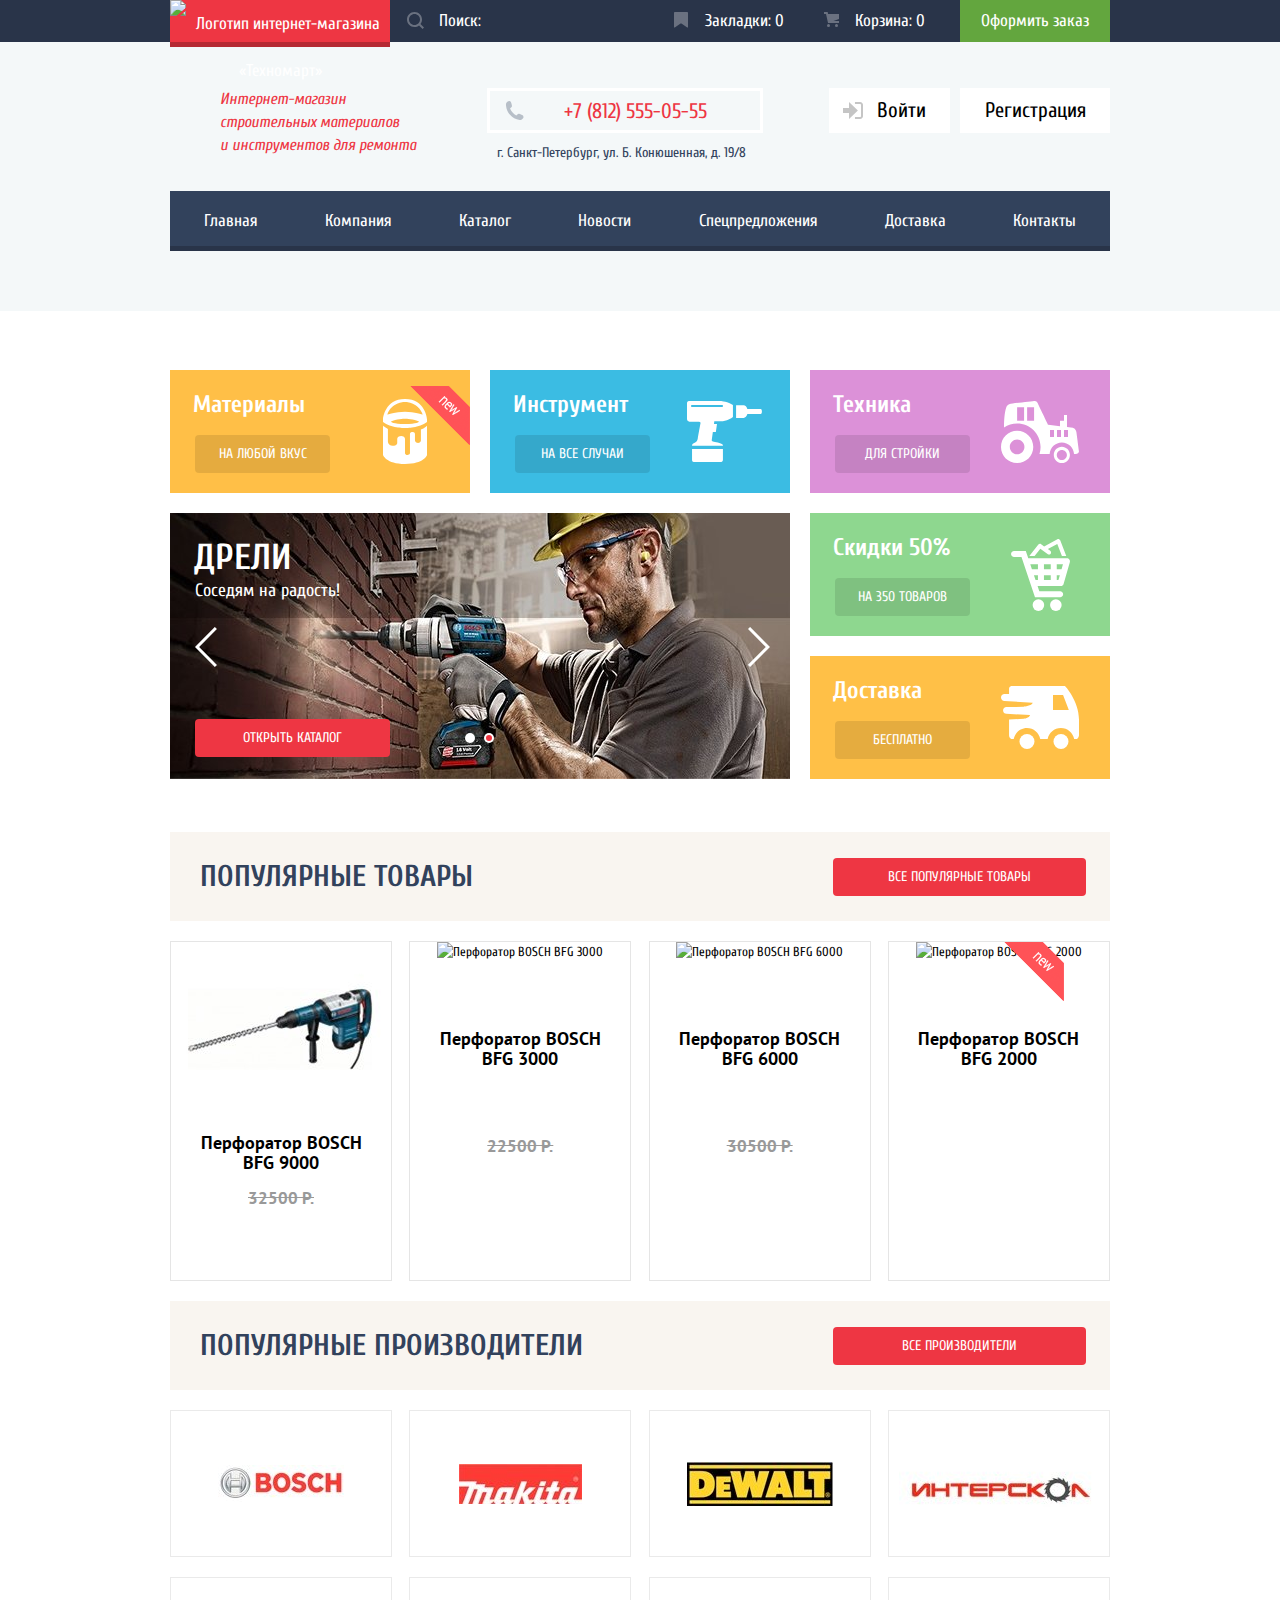
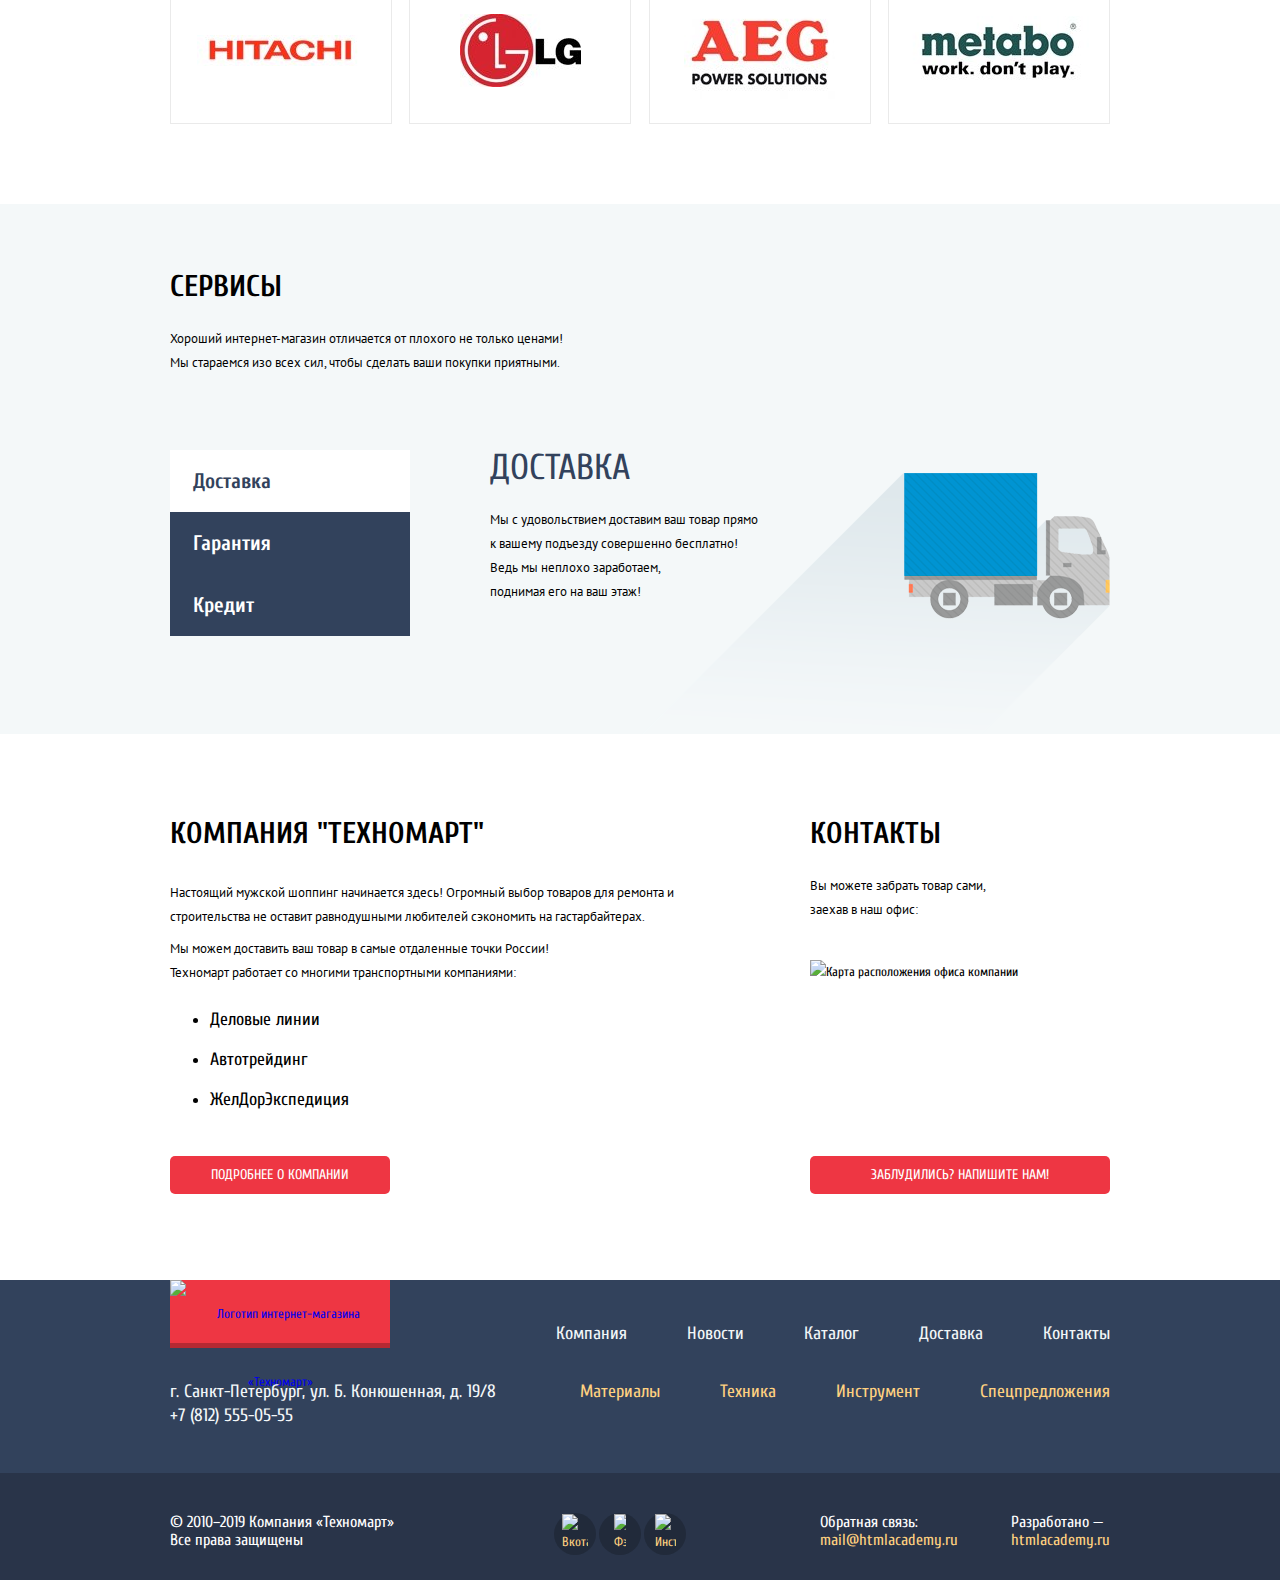
==== commit d1e90a97: "Закончил разметку проекта" ====
--- a/index.html
+++ b/index.html
@@ -331,11 +331,6 @@
             <button type="button" name="contact-us">Заблудились? Напишите нам!</button>
           </section>
         </div>
-        <section class="visually-hidden">
-          <h2 class="visually-hidden">Как до нас добраться</h2>
-          <img src="img/map-popup.png" alt="Офис компании по адресу ул. Большая Конюшенная 19/8, Санкт-Петербург" width="940" height="446">
-          <button type="button">Закрыть</button>
-        </section>
       </div>
     </main>
     <footer class="cuprum-family">
@@ -391,18 +386,25 @@
     </footer>
     <section class="write-us">
       <h2 class="visually-hidden">Форма обратной связи</h2>
-      <form class="" action="https://echo.htmlacademy.ru" method="post">
-          <button type="button">Закрыть</button>
-          <label for="name">Ваше имя:</label>
-          <input id="name" type="text" name="name" value="" placeholder="Имя Фамилия">
-          <label for="email">Ваше e-mail:</label>
-          <input id="email" type="email" name="email" value="" placeholder="email@example.com">
-          <label for="letter">Текст письма:</label>
-          <textarea id="letter" name="letter" rows="8" cols="80" placeholder="В свободной форме"></textarea>
+      <form class="write-us-form" action="https://echo.htmlacademy.ru" method="post">
+          <button class="popup-close-btn" type="button"></button>
+          <div class="container-write-us">
+            <label class="write-us-name" for="name">Ваше имя:</label>
+            <label class="write-us-email" for="email">Ваше e-mail:</label>
+            <input class="write-us-name-input mp-null" id="name" type="text" name="name" placeholder="Имя Фамилия">
+            <input class="mp-null" id="email" type="email" name="email" placeholder="email@example.com">
+            <label for="letter">Текст письма:</label>
+            <textarea class="letter mp-null" id="letter" name="letter" placeholder="В свободной форме"></textarea>
+          </div>
           <div class="write-us-footer">
-            <button type="submit">Отправить</button>
+            <button class="write-us-btn" type="submit">Отправить</button>
           </div>
       </form>
+    </section>
+    <section class="map-popup">
+      <h2 class="visually-hidden">Как до нас добраться</h2>
+      <button class="popup-close-btn" type="button"></button>
+      <img src="img/map-popup.png" alt="Офис компании по адресу ул. Большая Конюшенная 19/8, Санкт-Петербург" width="940" height="446">
     </section>
   </body>
 </html>
--- a/css/style.css
+++ b/css/style.css
@@ -15,6 +15,10 @@
 
   background-color: #ffffff;
 }
+img{
+  max-width: 100%;
+  height: auto;
+}
 .cuprum-family{
   font-family: "Cuprum", Arial, sans-serif;
 }
@@ -1194,6 +1198,10 @@
   background-image: url("../img/price-button.svg");
   width: 141px;
   height: 38px;
+}
+.catalog img{
+  width: 218px;
+  height: 170px;
 }
 .popular-manufaturers ul{
   list-style: none;
@@ -1428,13 +1436,17 @@
 .about-company a:hover,
 .contacts button:hover,
 .catalog-btn:hover,
-.section-header-btn:hover{
+.section-header-btn:hover,
+.write-us-btn:hover,
+.added-to-cart-footer a:hover{
   background-color: #ca2c37;
 }
 .about-company a:active,
 .contacts button:active,
 .catalog-btn:active,
-.section-header-btn:active{
+.section-header-btn:active,
+.write-us-btn:active,
+.added-to-cart-footer a:active{
   background-color: #ba2732;
 }
 .contacts p{
@@ -1600,30 +1612,213 @@
 }
 .write-us{
   width: 620px;
-  height: 310px;
+  height: 423px;
   background-color: #ffffff;
   border-top: 7px solid #ff5257;
   box-shadow: 0px 20px 40px 0px rgba(0,0,0,0.75);
   position: absolute;
   left: 50%;
-  top: 2504px;
+  top: 2537px;
   margin-left: -310px;
+  display: none;
+}
+.popup-close-btn{
+  background-image: url("../img/write-us-chest.svg");
+  height: 21px;
+  width: 21px;
+  border: none;
+  background-color: transparent;
+  position: absolute;
+  top: 9px;
+  right: 9px;
+}
+.write-us-form{
+  width: 620px;
+  height: 423px;
+}
+.container-write-us{
+  width: 460px;
+  margin: 37px 80px;
+  display: flex;
+  flex-wrap: wrap;
+  justify-content: space-between;
+}
+.write-us-name{
+  padding-right: 166px;
+}
+.write-us-email{
+  padding-right: 133px;
+}
+.write-us-name-input{
+  margin-bottom: 19px;
+}
+.write-us-form label{
+  font-family: "Cuprum", Arial, sans-serif;
+  font-size: 18px;
+  line-height: 18px;
+  font-weight: 400;
+  color: #000000;
+  text-transform: inherit;
+  padding-bottom: 13px;
+}
+.write-us-form input{
+  width: 200px;
+  height: 34px;
+  background-color: #ffffff;
+  border: 2.0px solid #d7dcde;
+  border-radius: 4px;
+  padding-left: 16px;
+  text-align: left;
+  vertical-align: middle;
+  outline: none;
+}
+.write-us-form .letter{
+  width: 424px;
+  height: 82px;
+  background-color: #ffffff;
+  border: 2.0px solid #d7dcde;
+  padding: 14px 16px;
+  text-align: left;
+  vertical-align: top;
+  resize: none;
+  border-radius: 4px;
+  outline: none;
+}
+.write-us-form input:hover,
+.write-us-form .letter:hover{
+  border-color: #b5b5b5;
+}
+.write-us-form input:focus,
+.write-us-form .letter:focus{
+  border-color: #ee3643;
+}
+.write-us-form input::-webkit-input-placeholder,
+.write-us-form input::-moz-placeholder,
+.write-us-form input:-moz-placeholder,
+.write-us-form input:-ms-input-placeholder {
+  font-family: "PT Sans", Arial, sans-serif;
+  font-size: 13px;
+  line-height: 18px;
+  font-weight: 400;
+  color: #999999;
+}
+.write-us-form .letter::-webkit-input-placeholder,
+.write-us-form .letter::-moz-placeholder,
+.write-us-form .letter:-moz-placeholder,
+.write-us-form .letter:-ms-input-placeholder{
+  font-family: "PT Sans", Arial, sans-serif;
+  font-size: 13px;
+  line-height: 18px;
+  font-weight: 400;
+  color: #999999;
 }
 .write-us-footer{
+  width: 620px;
   height: 112px;
   background-color: #f4f4f4;
+  text-align: center;
+}
+.write-us-btn{
+  width: 460px;
+  height: 38px;
+  background-color: #ee3643;
+  border: none;
+  border-radius: 4px;
+  margin: 37px 0;
+  font-size: 14px;
+  line-height: 18px;
+  font-weight: 400;
+  text-transform: uppercase;
+  color: #ffffff;
+}
+.map-popup{
+  width: 940px;
+  height: 446px;
+  background-color: transparent;
+  box-shadow: 0px 0px 15px 1px rgba(47,41,42,0.5);
+  position: absolute;
+  left: 50%;
+  top: 2370px;
+  margin-left: -470px;
+  display: none;
+}
+.added-to-cart-popup{
+  width: 620px;
+  height: 275px;
+  background-color: #ffffff;
+  border-top: 7px solid #ff5257;
+  box-shadow: 0px 20px 40px 0px rgba(41,51,73,0.75);
+  position: fixed;
+  left: 50%;
+  top: 410px;
+  margin-left: -310px;
+  display: none;
+}
+.added-to-cart-popup h2{
+  font-family: "Cuprum", Arial, sans-serif;
+  font-size: 30px;
+  line-height: 30px;
+  font-weight: 400;
+  color: #000000;
+  text-transform: none;
+  margin-top: 75px;
+  margin-bottom: 68px;
+  margin-right: 126px;
+  margin-left: 179px;
+}
+.added-to-cart-popup h2::before{
+  content: "";
+  width: 66px;
+  height: 66px;
+  background-image: url("../img/added-to-cart.svg");
+  position: absolute;
+  top: 55px;
+  left: 81px;
+}
+.added-to-cart-footer{
+  width: 620px;
+  height: 112px;
+  background-color: #f1f1f1;
+  text-align: center;
+}
+.added-to-cart-footer a{
+  width: 220px;
+  height: 38px;
+  background-color: #ee3643;
+  border-radius: 4px;
+  font-family: "Cuprum", Arial, sans-serif;
+  font-size: 14px;
+  line-height: 38px;
+  font-weight: 400;
+  text-transform: uppercase;
+  color: #ffffff;
+  display: inline-block;
+  margin-right: 10px;
+  margin-top: 37px;
+}
+.added-to-cart-footer button{
+  width: 220px;
+  height: 38px;
+  background-color: #ffffff;
+  border-radius: 4px;
+  border: none;
+  font-family: "Cuprum", Arial, sans-serif;
+  font-size: 14px;
+  line-height: 18px;
+  font-weight: 400;
+  text-transform: uppercase;
+  color: #000000;
+  margin-left: 10px;
+  margin-top: 37px;
 }
 .visually-hidden{
   position: absolute;
-
   width: 1px;
   height: 1px;
   margin: -1px;
   border: 0;
   padding: 0;
-
   white-space: nowrap;
-
   clip-path: inset(100%);
   clip: rect(0 0 0 0);
   overflow: hidden;
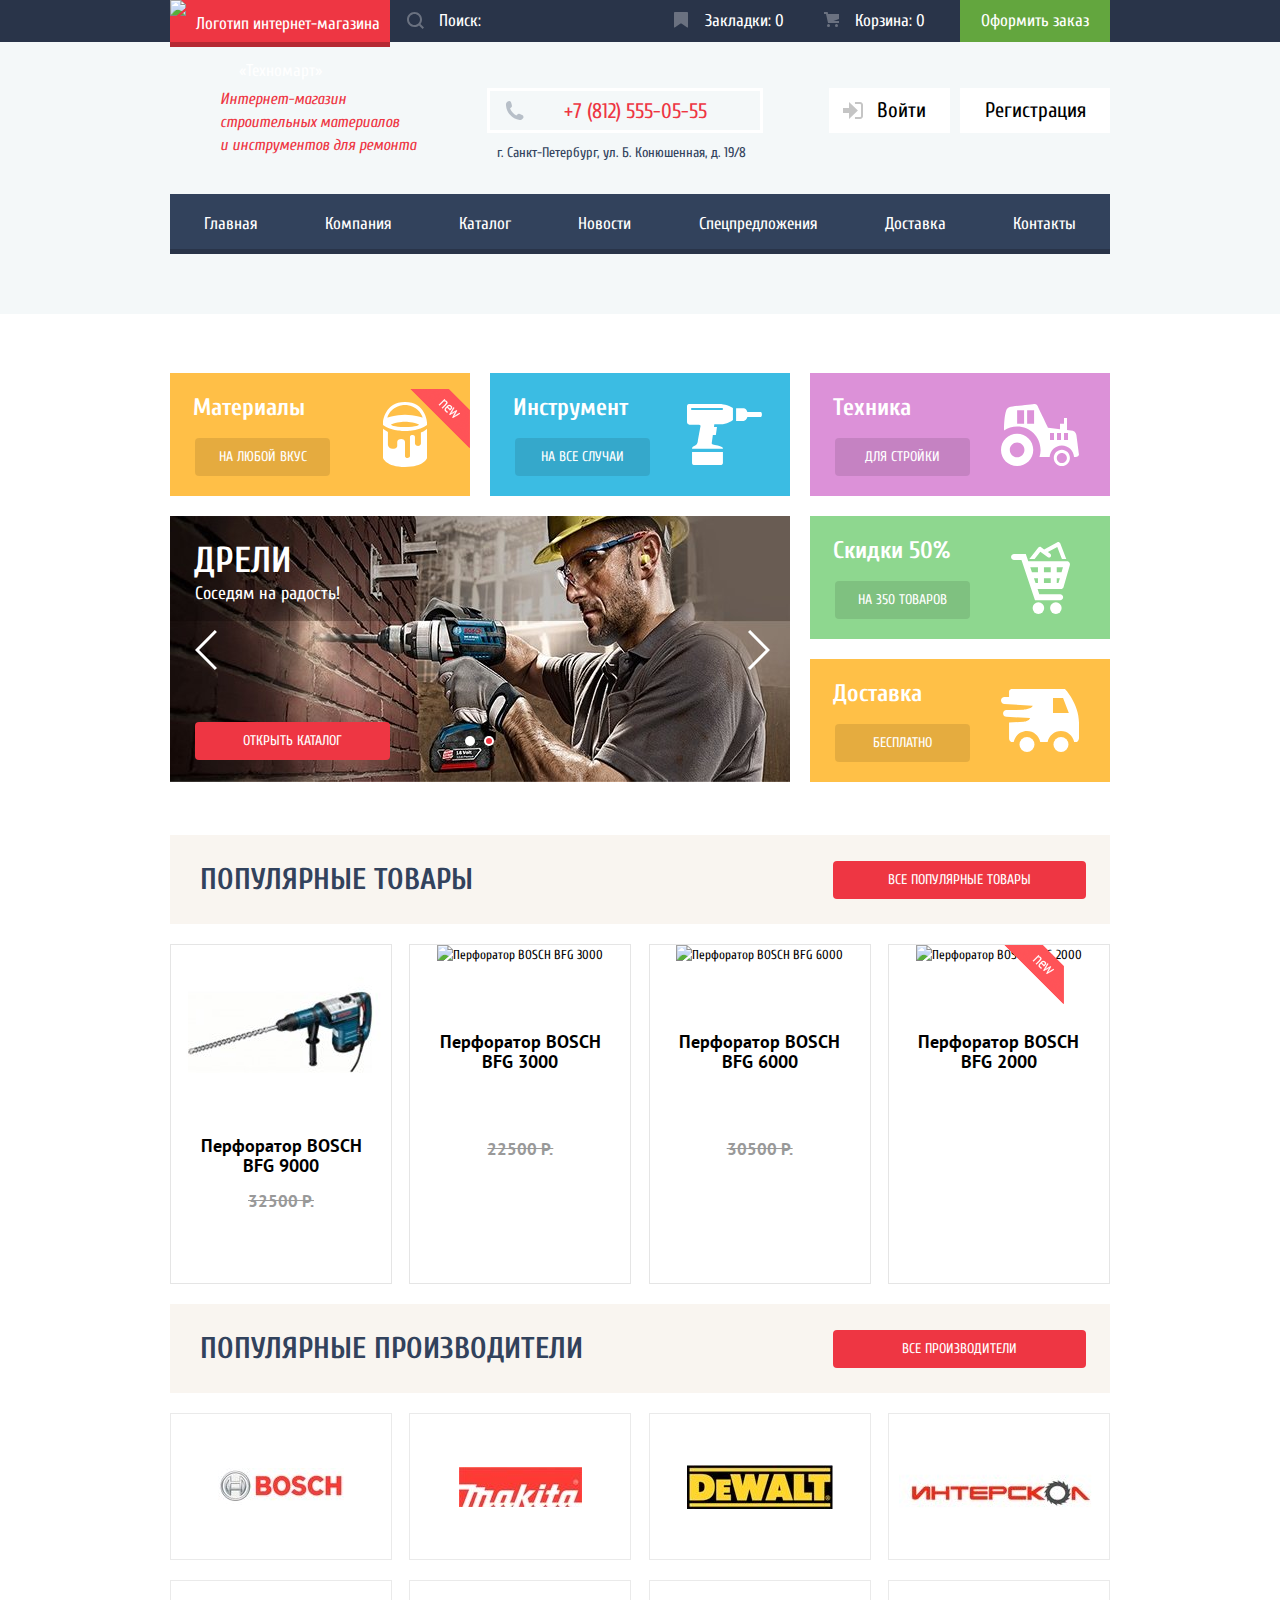
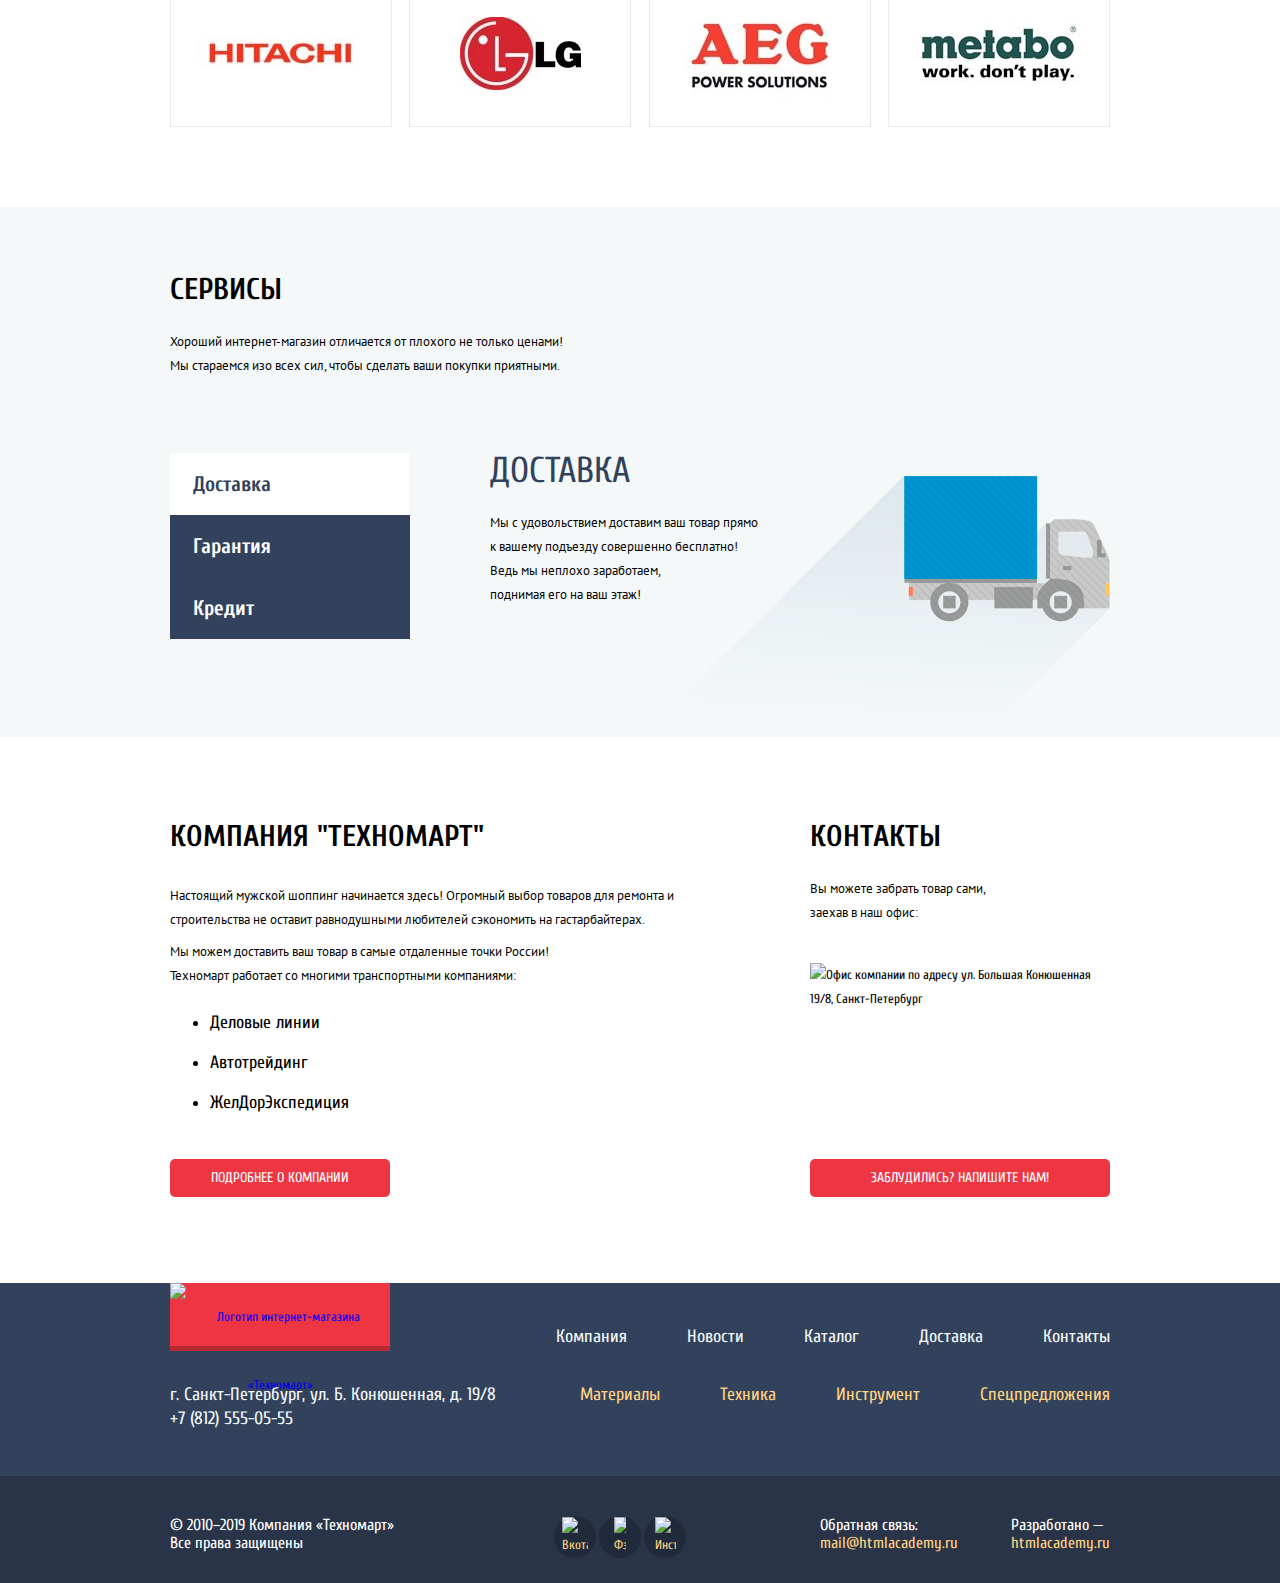
==== commit 663d863f: "Добавил iframe в модалку карты" ====
--- a/index.html
+++ b/index.html
@@ -327,7 +327,7 @@
             <h2>Контакты</h2>
             <p>Вы можете забрать товар сами, <br>
               заехав в наш офис:</p>
-              <img src="img/map.png" width="300" height="158" alt="Карта расположения офиса компании">
+            <img src="img/map.png" width="300" height="158" alt="Офис компании по адресу ул. Большая Конюшенная 19/8, Санкт-Петербург">
             <button type="button" name="contact-us">Заблудились? Напишите нам!</button>
           </section>
         </div>
@@ -404,7 +404,7 @@
     <section class="map-popup">
       <h2 class="visually-hidden">Как до нас добраться</h2>
       <button class="popup-close-btn" type="button"></button>
-      <img src="img/map-popup.png" alt="Офис компании по адресу ул. Большая Конюшенная 19/8, Санкт-Петербург" width="940" height="446">
+      <iframe src="https://www.google.com/maps/embed?pb=!1m18!1m12!1m3!1d1998.6036253003404!2d30.3208587164867!3d59.93871916905368!2m3!1f0!2f0!3f0!3m2!1i1024!2i768!4f13.1!3m3!1m2!1s0x4696310fca145cc1%3A0x42b32648d8238007!2z0JHQvtC70YzRiNCw0Y8g0JrQvtC90Y7RiNC10L3QvdCw0Y8g0YPQuy4sIDE5LzgsINCh0LDQvdC60YIt0J_QtdGC0LXRgNCx0YPRgNCzLCAxOTExODY!5e0!3m2!1sru!2sru!4v1570129931014!5m2!1sru!2sru" width="940" height="450" frameborder="0" style="border:0;" allowfullscreen=""></iframe>
     </section>
   </body>
 </html>
--- a/css/style.css
+++ b/css/style.css
@@ -25,6 +25,7 @@
 .container{
   width: 940px;
   margin: 0 auto;
+  padding: 0 10px;
 }
 .m-top-60{
   margin-top: 60px;
@@ -235,6 +236,7 @@
   display: flex;
   justify-content: flex-end;
   padding-top: 46px;
+  height: 72px;
 }
 .title{
   color: #ee3643;
@@ -371,16 +373,16 @@
   position: absolute;
   margin: 14px 10px 14px 269px;
 }
-.username-block:hover > .icon-user{
+.username-block a .icon-user:hover {
   background-image: url("data:image/svg+xml,%3C%3Fxml version='1.0' encoding='utf-8'%3F%3E%3C!-- Generator: Adobe Illustrator 15.0.0, SVG Export Plug-In . SVG Version: 6.00 Build 0) --%3E%3C!DOCTYPE svg PUBLIC '-//W3C//DTD SVG 1.1//EN' 'http://www.w3.org/Graphics/SVG/1.1/DTD/svg11.dtd'%3E%3Csvg version='1.1' id='Layer_2' xmlns='http://www.w3.org/2000/svg' xmlns:xlink='http://www.w3.org/1999/xlink' x='0px' y='0px' width='20px' height='18px' viewBox='0 0 20 18' enable-background='new 0 0 20 18' xml:space='preserve'%3E%3Cpath fill='%2332425C' d='M17.881,14.166c-2.144-0.735-4.256-1.666-5.207-2.39c-0.657-0.501-0.77-1.618-0.517-2.415 c1.118-0.903,1.864-2.477,1.864-4.278C14.021,2.276,12.221,0,10,0S5.979,2.276,5.979,5.083c0,1.801,0.746,3.374,1.863,4.277 c0.253,0.798,0.141,1.915-0.517,2.416c-0.95,0.724-3.063,1.654-5.207,2.39S0,18,0,18h20C20,18,20.025,14.901,17.881,14.166z'/%3E%3C/svg%3E%0A");
 }
-.username-block:hover > .icon-logout{
+.username-block a .icon-logout:hover{
   background-image: url("data:image/svg+xml,%3C%3Fxml version='1.0' encoding='utf-8'%3F%3E%3C!-- Generator: Adobe Illustrator 15.0.0, SVG Export Plug-In . SVG Version: 6.00 Build 0) --%3E%3C!DOCTYPE svg PUBLIC '-//W3C//DTD SVG 1.1//EN' 'http://www.w3.org/Graphics/SVG/1.1/DTD/svg11.dtd'%3E%3Csvg version='1.1' id='Layer_1' xmlns='http://www.w3.org/2000/svg' xmlns:xlink='http://www.w3.org/1999/xlink' x='0px' y='0px' width='21px' height='17px' viewBox='0 0 21 17' enable-background='new 0 0 21 17' xml:space='preserve'%3E%3Cg%3E%3Cpolygon fill='%2332425C' points='21,8.5 12.125,0 12.125,6 6.125,6 6.125,11 12.125,11 12.125,17 '/%3E%3Cpath fill='%2332425C' d='M3.106,13.952V3.048c0.018-0.376,0.171-1.057,1.01-1.057h5.027V0H4.116C1.938,0,1.112,1.81,1.087,3.027 v10.946C1.112,15.189,1.938,17,4.116,17h5.027v-1.99H4.116C3.277,15.01,3.124,14.327,3.106,13.952z'/%3E%3C/g%3E%3C/svg%3E%0A");
 }
-.username-block:active > .icon-user{
+.username-block a .icon-user:active{
   background-image: url("data:image/svg+xml,%3C%3Fxml version='1.0' encoding='utf-8'%3F%3E%3C!-- Generator: Adobe Illustrator 15.0.0, SVG Export Plug-In . SVG Version: 6.00 Build 0) --%3E%3C!DOCTYPE svg PUBLIC '-//W3C//DTD SVG 1.1//EN' 'http://www.w3.org/Graphics/SVG/1.1/DTD/svg11.dtd'%3E%3Csvg version='1.1' id='Layer_2' xmlns='http://www.w3.org/2000/svg' xmlns:xlink='http://www.w3.org/1999/xlink' x='0px' y='0px' width='20px' height='18px' viewBox='0 0 20 18' enable-background='new 0 0 20 18' xml:space='preserve'%3E%3Cpath fill='%23c5c5c5' d='M17.881,14.166c-2.144-0.735-4.256-1.666-5.207-2.39c-0.657-0.501-0.77-1.618-0.517-2.415 c1.118-0.903,1.864-2.477,1.864-4.278C14.021,2.276,12.221,0,10,0S5.979,2.276,5.979,5.083c0,1.801,0.746,3.374,1.863,4.277 c0.253,0.798,0.141,1.915-0.517,2.416c-0.95,0.724-3.063,1.654-5.207,2.39S0,18,0,18h20C20,18,20.025,14.901,17.881,14.166z'/%3E%3C/svg%3E%0A");
 }
-.username-block:active > .icon-logout{
+.username-block a .icon-logout:active{
   background-image: url("data:image/svg+xml,%3C%3Fxml version='1.0' encoding='utf-8'%3F%3E%3C!-- Generator: Adobe Illustrator 15.0.0, SVG Export Plug-In . SVG Version: 6.00 Build 0) --%3E%3C!DOCTYPE svg PUBLIC '-//W3C//DTD SVG 1.1//EN' 'http://www.w3.org/Graphics/SVG/1.1/DTD/svg11.dtd'%3E%3Csvg version='1.1' id='Layer_1' xmlns='http://www.w3.org/2000/svg' xmlns:xlink='http://www.w3.org/1999/xlink' x='0px' y='0px' width='21px' height='17px' viewBox='0 0 21 17' enable-background='new 0 0 21 17' xml:space='preserve'%3E%3Cg%3E%3Cpolygon fill='%23c5c5c5' points='21,8.5 12.125,0 12.125,6 6.125,6 6.125,11 12.125,11 12.125,17 '/%3E%3Cpath fill='%23c5c5c5' d='M3.106,13.952V3.048c0.018-0.376,0.171-1.057,1.01-1.057h5.027V0H4.116C1.938,0,1.112,1.81,1.087,3.027 v10.946C1.112,15.189,1.938,17,4.116,17h5.027v-1.99H4.116C3.277,15.01,3.124,14.327,3.106,13.952z'/%3E%3C/g%3E%3C/svg%3E%0A");
 }
 .username{
@@ -419,6 +421,7 @@
   height: 55px;
   background-color: #32425c;
   border-bottom: 5px solid #293449;
+  padding: 0;
 }
 .header-navigation ul{
   list-style: none;
@@ -800,6 +803,7 @@
   display: block;
   border-radius: 10px;
   position: relative;
+  cursor: pointer;
 }
 .min-price-range{
   left: 20px;
@@ -817,6 +821,7 @@
   background-color: #ababab;
   display: block;
   position: relative;
+  cursor: pointer;
 }
 .dott-min-price-range{
   bottom: 52px;
@@ -1350,6 +1355,7 @@
   padding-left: 23px;
   padding-top: 21px;
   text-transform: capitalize;
+  cursor: pointer;
 }
 .services label:hover{
   background-color: #293449;
@@ -1466,6 +1472,9 @@
   text-transform: uppercase;
   color: #ffffff;
   margin-top: auto;
+}
+.contacts img{
+  cursor: pointer;
 }
 .post-scriptum{
   padding: 67px 0;
@@ -1734,7 +1743,7 @@
 .map-popup{
   width: 940px;
   height: 446px;
-  background-color: transparent;
+  background-image: url("../img/map-popup.png");
   box-shadow: 0px 0px 15px 1px rgba(47,41,42,0.5);
   position: absolute;
   left: 50%;
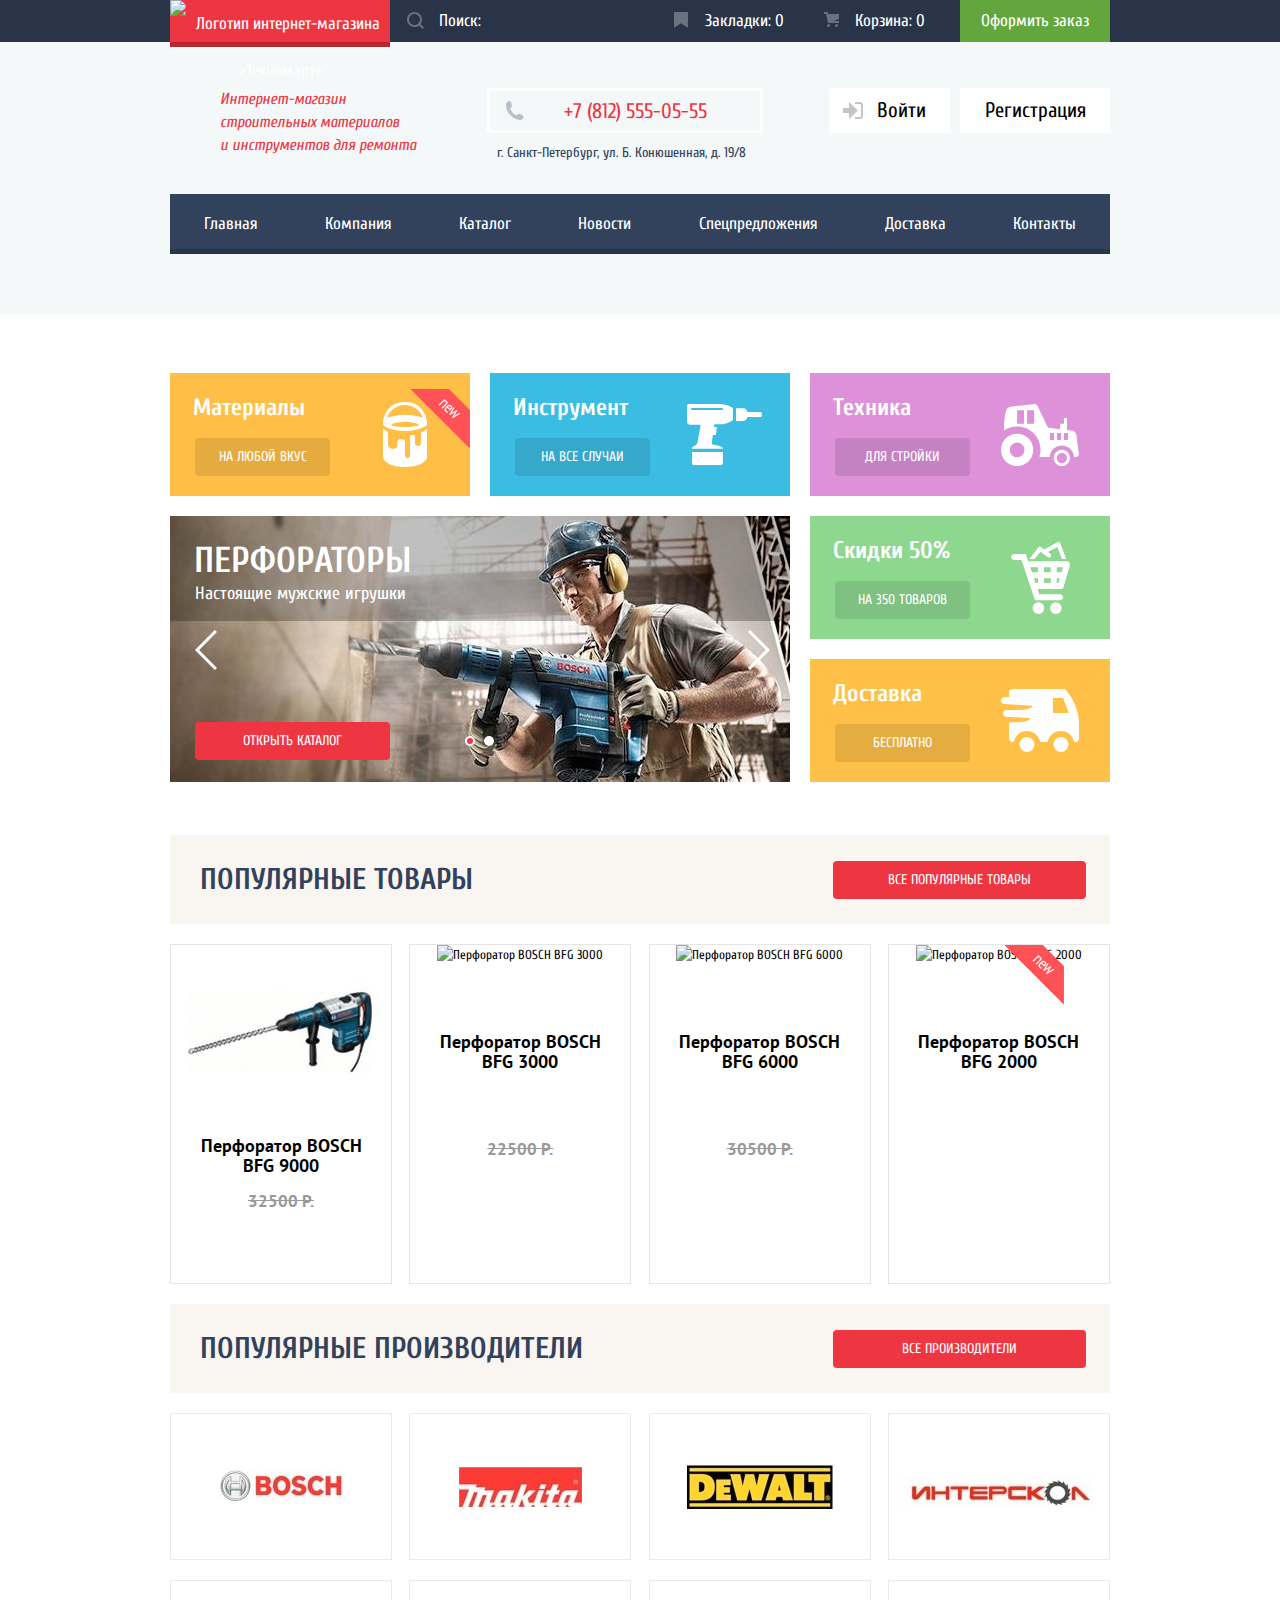
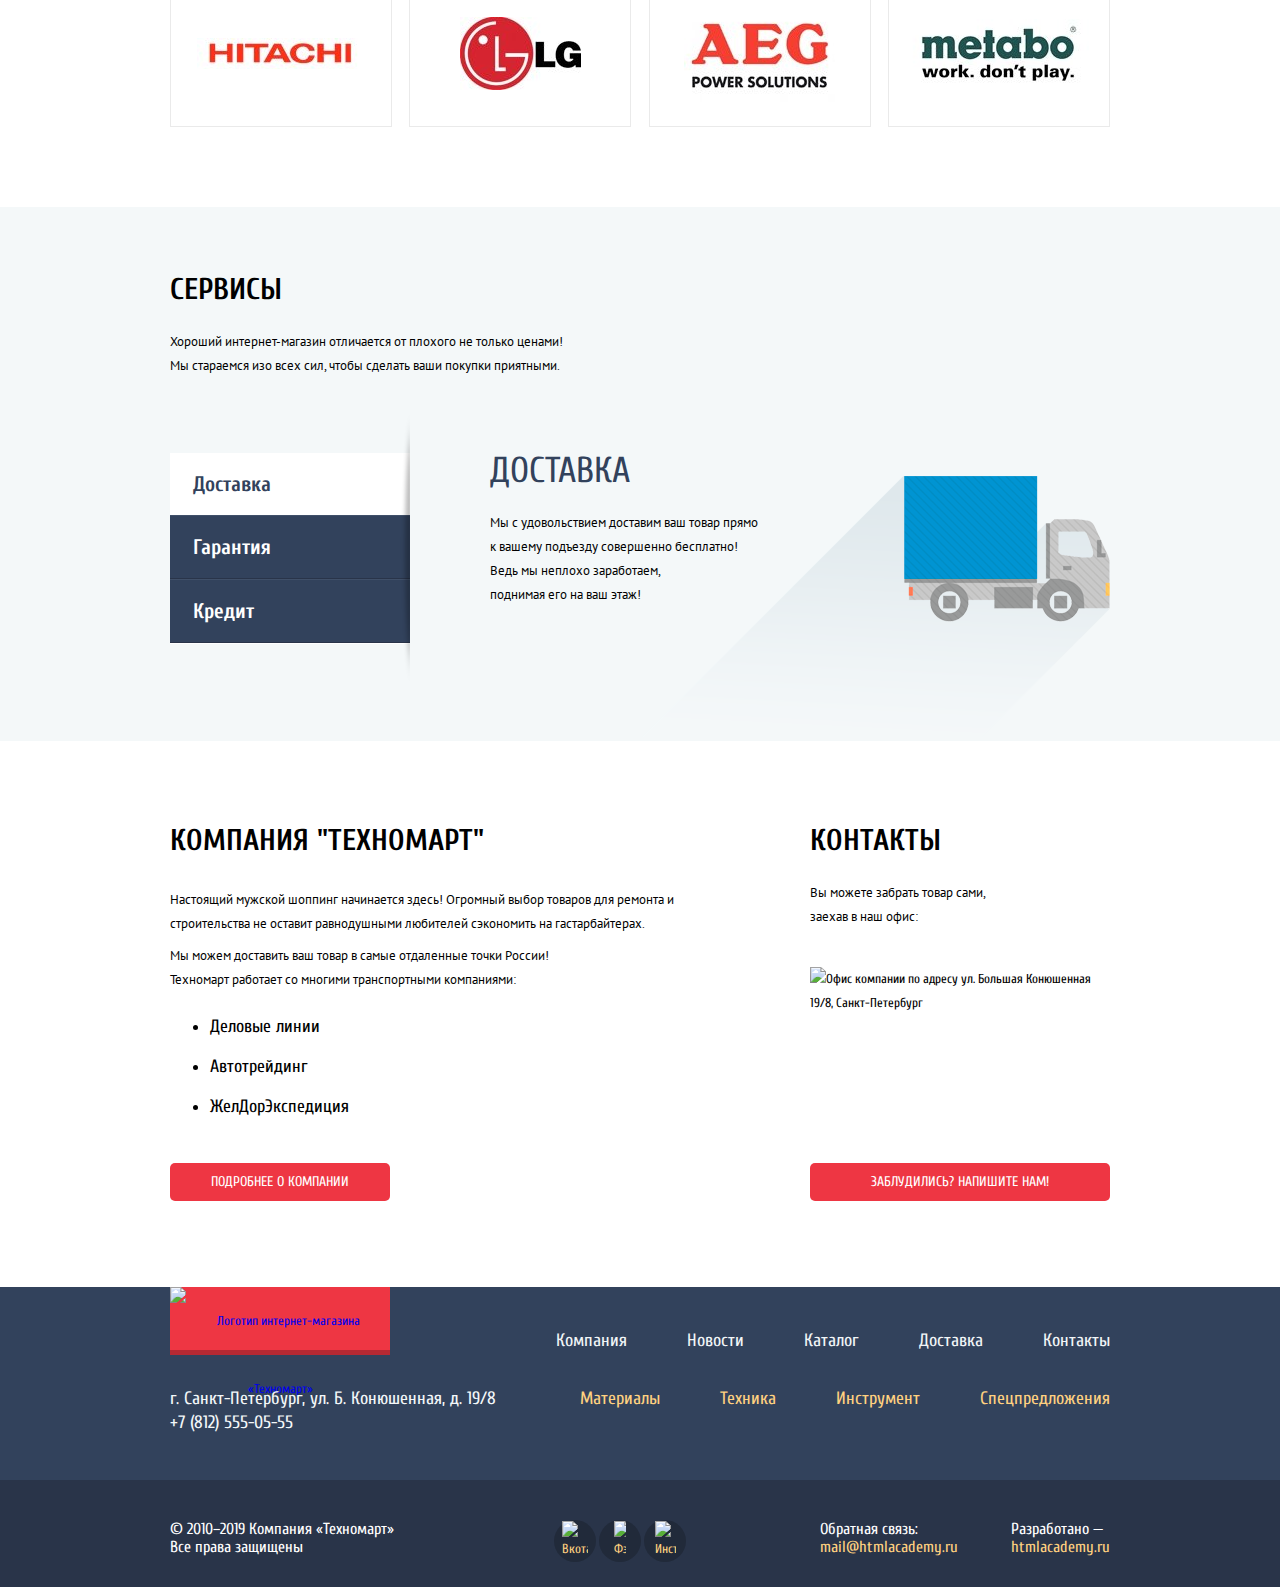
==== commit 403bd44d: "Оживил интерактивные элементы" ====
--- a/index.html
+++ b/index.html
@@ -100,22 +100,22 @@
         </section>
       </div>
       <div class="container-elements-second-line">
-        <input class="visually-hidden" type="radio" id="first-slider" name="toggle">
-        <input class="visually-hidden" type="radio" id="second-slider" name="toggle" checked>
         <div class="big-element">
           <section class="element-4">
             <div class="slider-controls">
-              <label class="slider-controls-item-1" for="first-slider"></label>
-              <label class="slider-controls-item-2" for="second-slider"></label>
-            </div>
-            <a href="#" class="left-btn-slider"><img src="img/left-slider.svg" alt="Кнопка влево"></a>
-            <a href="#" class="right-btn-slider"><img src="img/right-slider.svg" alt="Кнопка вправо"></a>
+              <span class="slider-dots-item" onclick="currentSlide(1)"></span>
+              <span class="slider-dots-item" onclick="currentSlide(2)"></span>
+            </div>
+            <a href="#" class="left-btn-slider" onclick="minusSlide()"><img src="img/left-slider.svg" alt="Кнопка влево"></a>
+            <a href="#" class="right-btn-slider" onclick="plusSlide()"><img src="img/right-slider.svg" alt="Кнопка вправо"></a>
             <a href="catalog.html" class="catalog-btn">Открыть каталог</a>
-            <div class="first-slider">
+            <div class="slider-item">
+              <img src="img/slider-1.jpg" alt="Слайдер с перфораторами">
               <h2 class="mp-null">Перфораторы</h2>
               <p class="mp-null">Настоящие мужские игрушки</p>
             </div>
-            <div class="second-slider">
+            <div class="slider-item">
+              <img src="img/slider-2.jpg" alt="Слайдер с дрелями">
               <h2 class="mp-null">Дрели</h2>
               <p class="mp-null">Соседям на радость!</p>
             </div>
@@ -144,11 +144,11 @@
           <li>
             <a href="#">
               <img src="img/bosch-9000.jpg" width="218" height="170" alt="Перфоратор BOSCH BFG 9000">
-              <div class="btns-catalog-element">
-                <button class="buy-btn" type="button" name="buy">Купить</button>
-                <button class="to-fav-btn" type="button" name="to-favorite">В закладки</button>
-              </div>
-            </a>
+            </a>
+            <div class="btns-catalog-element">
+              <button class="buy-btn" type="button" name="buy">Купить</button>
+              <button class="to-fav-btn" type="button" name="to-favorite">В закладки</button>
+            </div>
             <h3>
               <a href="#">
               <span>Перфоратор BOSCH</span><br>
@@ -161,11 +161,11 @@
           <li>
             <a href="#">
               <img src="img/bosch-3000.jpg" width="218" height="170" alt="Перфоратор BOSCH BFG 3000">
-              <div class="btns-catalog-element">
-                <button class="buy-btn" type="button" name="buy">Купить</button>
-                <button class="to-fav-btn" type="button" name="to-favorite">В закладки</button>
-              </div>
-            </a>
+            </a>
+            <div class="btns-catalog-element">
+              <button class="buy-btn" type="button" name="buy">Купить</button>
+              <button class="to-fav-btn" type="button" name="to-favorite">В закладки</button>
+            </div>
             <h3>
               <a href="#">
               <span>Перфоратор BOSCH</span><br>
@@ -178,11 +178,11 @@
           <li>
             <a href="#">
               <img src="img/bosch-6000.jpg" width="218" height="170" alt="Перфоратор BOSCH BFG 6000">
-              <div class="btns-catalog-element">
-                <button class="buy-btn" type="button" name="buy">Купить</button>
-                <button class="to-fav-btn" type="button" name="to-favorite">В закладки</button>
-              </div>
-            </a>
+            </a>
+            <div class="btns-catalog-element">
+              <button class="buy-btn" type="button" name="buy">Купить</button>
+              <button class="to-fav-btn" type="button" name="to-favorite">В закладки</button>
+            </div>
             <h3>
               <a href="#">
               <span>Перфоратор BOSCH</span><br>
@@ -196,11 +196,11 @@
             <span class="new-catalog-item"></span>
             <a href="#">
               <img src="img/bosch-2000.jpg" width="218" height="170" alt="Перфоратор BOSCH BFG 2000">
-              <div class="btns-catalog-element">
-                <button class="buy-btn" type="button" name="buy">Купить</button>
-                <button class="to-fav-btn" type="button" name="to-favorite">В закладки</button>
-              </div>
-            </a>
+            </a>
+            <div class="btns-catalog-element">
+              <button class="buy-btn" type="button" name="buy">Купить</button>
+              <button class="to-fav-btn" type="button" name="to-favorite">В закладки</button>
+            </div>
             <h3>
               <a href="#">
               <span>Перфоратор BOSCH</span><br>
@@ -406,5 +406,18 @@
       <button class="popup-close-btn" type="button"></button>
       <iframe src="https://www.google.com/maps/embed?pb=!1m18!1m12!1m3!1d1998.6036253003404!2d30.3208587164867!3d59.93871916905368!2m3!1f0!2f0!3f0!3m2!1i1024!2i768!4f13.1!3m3!1m2!1s0x4696310fca145cc1%3A0x42b32648d8238007!2z0JHQvtC70YzRiNCw0Y8g0JrQvtC90Y7RiNC10L3QvdCw0Y8g0YPQuy4sIDE5LzgsINCh0LDQvdC60YIt0J_QtdGC0LXRgNCx0YPRgNCzLCAxOTExODY!5e0!3m2!1sru!2sru!4v1570129931014!5m2!1sru!2sru" width="940" height="450" frameborder="0" style="border:0;" allowfullscreen=""></iframe>
     </section>
+    <section class="added-to-cart-popup">
+      <button class="popup-close-btn" type="button"></button>
+      <h2>Товар добавлен в корзину!</h2>
+      <div class="added-to-cart-footer">
+        <a href="#">Оформить заказ</a>
+        <button type="button">Продолжить покупки</button>
+      </div>
+    </section>
+    <script src="js/write-us.js"></script>
+    <script src="js/map.js"></script>
+    <script src="js/slider.js"></script>
+    <script src="js/favorites_basket.js"></script>
+    <script src="js/cart.js"></script>
   </body>
 </html>
--- a/css/style.css
+++ b/css/style.css
@@ -187,7 +187,8 @@
   margin: 12px 14px;
   background-image: url("data:image/svg+xml,%3C%3Fxml version='1.0' encoding='utf-8'%3F%3E%3C!-- Generator: Adobe Illustrator 15.0.0, SVG Export Plug-In . SVG Version: 6.00 Build 0) --%3E%3C!DOCTYPE svg PUBLIC '-//W3C//DTD SVG 1.1//EN' 'http://www.w3.org/Graphics/SVG/1.1/DTD/svg11.dtd'%3E%3Csvg version='1.1' id='Layer_1' xmlns='http://www.w3.org/2000/svg' xmlns:xlink='http://www.w3.org/1999/xlink' x='0px' y='0px' width='15px' height='15px' viewBox='0 0 15 15' enable-background='new 0 0 15 15' xml:space='preserve'%3E%3Cg%3E%3Ccircle cx='4.5' cy='13.5' r='1.5' fill='%23ffffff'/%3E%3Ccircle cx='12.5' cy='13.5' r='1.5' fill='%23ffffff'/%3E%3Cpolygon points='15,2 4.07,2 3.648,0 0,0 0,2 2.031,2 4.016,11 15,11 15,9 9.441,9 15,6.951' fill='%23ffffff'/%3E%3C/g%3E%3C/svg%3E%0A");
 }
-.basket-catalog{
+.basket-catalog,
+.favorites-catalog{
   background-color: #ee3643;
   width: 105px;
   height: 42px;
@@ -210,10 +211,12 @@
   color: #000000;
   padding-left: 49px;
 }
-.basket-catalog:hover{
+.basket-catalog:hover,
+.favorites-catalog:hover{
   background-color: #ca2c37;
 }
-.basket-catalog:active{
+.basket-catalog:active,
+.favorites-catalog:active{
   background-color: #ba2732;
   color: #babbbd;
 }
@@ -560,16 +563,13 @@
 .element-4{
   display: flex;
 }
-.element-4 .first-slider,
-.element-4 .second-slider{
-  display: none;
-}
 .element-4 .slider-controls{
   position: absolute;
   margin-left: 292px;
   margin-top: 217px;
-}
-.element-4 .slider-controls label{
+  z-index: 2;
+}
+.element-4 .slider-controls span{
   display: inline-block;
   width: 10px;
   height: 10px;
@@ -579,35 +579,43 @@
   background-color: #ffffff;
   margin: 3px;
 }
-.container-elements-second-line input:nth-child(1):checked ~ .big-element .element-4 .first-slider{
-  display: block;
-}
-.container-elements-second-line input:nth-child(2):checked ~ .big-element .element-4 .second-slider{
-  display: block;
-}
-.container-elements-second-line input:nth-child(1):checked ~ .big-element .element-4 .slider-controls-item-1::before,
-.container-elements-second-line input:nth-child(2):checked ~ .big-element .element-4 .slider-controls-item-2::before{
+.element-4 .active::after {
   content: "";
   position: absolute;
   top: 2px;
   left: 2px;
-  z-index: 1;
+  z-index: 3;
   width: 6px;
   height: 6px;
   background: #ee3643;
   border-radius: 3px;
 }
-.element-4 .first-slider{
-  background-image: url("../img/slider-1.jpg");
-  background-repeat: no-repeat;
+.element-4 .slider-item{
   width: 620px;
   height: 266px;
-}
-.element-4 .second-slider{
-  background-image: url("../img/slider-2.jpg");
-  background-repeat: no-repeat;
-  width: 620px;
-  height: 266px;
+  -webkit-animation-name: fade;
+  -webkit-animation-duration: 1.5s;
+  animation-name: fade;
+  animation-duration: 1.5s;
+}
+.element-4 .slider-item img{
+  position: absolute;
+}
+@-webkit-keyframes fade {
+    from {
+        opacity: .4
+    }
+    to {
+        opacity: 1
+    }
+}
+@keyframes fade {
+    from {
+        opacity: .4
+    }
+    to {
+        opacity: 1
+    }
 }
 .element-4 h2{
   font-size: 36px;
@@ -631,6 +639,7 @@
 .left-btn-slider,
 .right-btn-slider{
   position: absolute;
+  z-index: 2;
 }
 .left-btn-slider{
   margin-left: 25px;
@@ -655,6 +664,7 @@
   position: absolute;
   margin-left: 25px;
   margin-top: 206px;
+  z-index: 2;
 }
 .element-5{
   background-color: #8ed78f;
@@ -1104,6 +1114,7 @@
   display: none;
   width: 218px;
   height: 170px;
+  text-align: center;
 }
 .btns-catalog-element button{
   font-family: "Cuprum", Arial, sans-serif;
@@ -1123,7 +1134,7 @@
   background-color: #63a63e;
   border-bottom: 3px solid #367315;
   padding: 10px 45px 14px 49px;
-  margin-top: 44px;
+  margin-top: 32px;
   margin-bottom: 7px;
 }
 .btns-catalog-element .to-fav-btn{
@@ -1285,11 +1296,9 @@
 .btn-show:active{
   border: 1.0px solid #ee3643;
 }
-.pages a:focus:not(.next-page){
+.pages .active a{
 color: #ffffff;
-line-height: 38px;
 background-color: #ee3643;
-border-radius: 4px;
 }
 .services-sliders{
   display: flex;
@@ -1340,6 +1349,16 @@
   display: flex;
   flex-direction: column;
   padding-bottom: 98px;
+}
+.services .slider-btn::after{
+  content: "";
+  width: 10px;
+  height: 279px;
+  opacity: 0.25;
+  background-image: url("../img/black-line-slider.png");
+  position: absolute;
+  margin-left: 230px;
+  margin-top: -45px;
 }
 .services label{
   font-family: "Cuprum", Arial, sans-serif;
@@ -1356,6 +1375,9 @@
   padding-top: 21px;
   text-transform: capitalize;
   cursor: pointer;
+  box-shadow: 0px 1px 0px 0px #ffffff;
+  border-top: 1px solid #405069;
+  border-bottom: 1px solid #293449;
 }
 .services label:hover{
   background-color: #293449;
@@ -1365,6 +1387,7 @@
 .credit-input:checked ~ .slider-btn label:nth-child(3){
   background-color: #ffffff;
   color: #32425c;
+  border: none;
 }
 .delivery-input:checked ~ ul .delivery-slider{
   display: block;
@@ -1625,10 +1648,11 @@
   background-color: #ffffff;
   border-top: 7px solid #ff5257;
   box-shadow: 0px 20px 40px 0px rgba(0,0,0,0.75);
-  position: absolute;
+  position: fixed;
   left: 50%;
-  top: 2537px;
+  top: 50%;
   margin-left: -310px;
+  margin-top: -211px;
   display: none;
 }
 .popup-close-btn{
@@ -1745,10 +1769,11 @@
   height: 446px;
   background-image: url("../img/map-popup.png");
   box-shadow: 0px 0px 15px 1px rgba(47,41,42,0.5);
-  position: absolute;
+  position: fixed;
   left: 50%;
-  top: 2370px;
+  top: 50%;
   margin-left: -470px;
+  margin-top: -223px;
   display: none;
 }
 .added-to-cart-popup{
@@ -1820,6 +1845,67 @@
   margin-left: 10px;
   margin-top: 37px;
 }
+@keyframes bounce {
+  0% {
+    transform: translateY(500px);
+  }
+  70% {
+    transform: translateY(30px);
+  }
+  90% {
+    transform: translateY(-10px);
+  }
+  100% {
+    transform: translateY(0);
+  }
+}
+@keyframes bounce-cart {
+  0% {
+    transform: translateY(-2000px);
+  }
+  70% {
+    transform: translateY(30px);
+  }
+  90% {
+    transform: translateY(-10px);
+  }
+  100% {
+    transform: translateY(0);
+  }
+}
+@keyframes shake {
+  0%,
+  100% {
+    transform: translateX(0);
+  }
+  10%,
+  30%,
+  50%,
+  70%,
+  90% {
+    transform: translateX(-10px);
+  }
+  20%,
+  40%,
+  60%,
+  80% {
+    transform: translateX(10px);
+  }
+}
+.slider-show{
+  display: block;
+}
+.modal-show{
+  display: block;
+  animation: bounce 0.6s;
+}
+.modal-show-cart{
+  display: block;
+  animation: bounce-cart 0.6s;
+}
+.modal-error {
+  animation: shake 0.6s;
+}
 .visually-hidden{
   position: absolute;
   width: 1px;
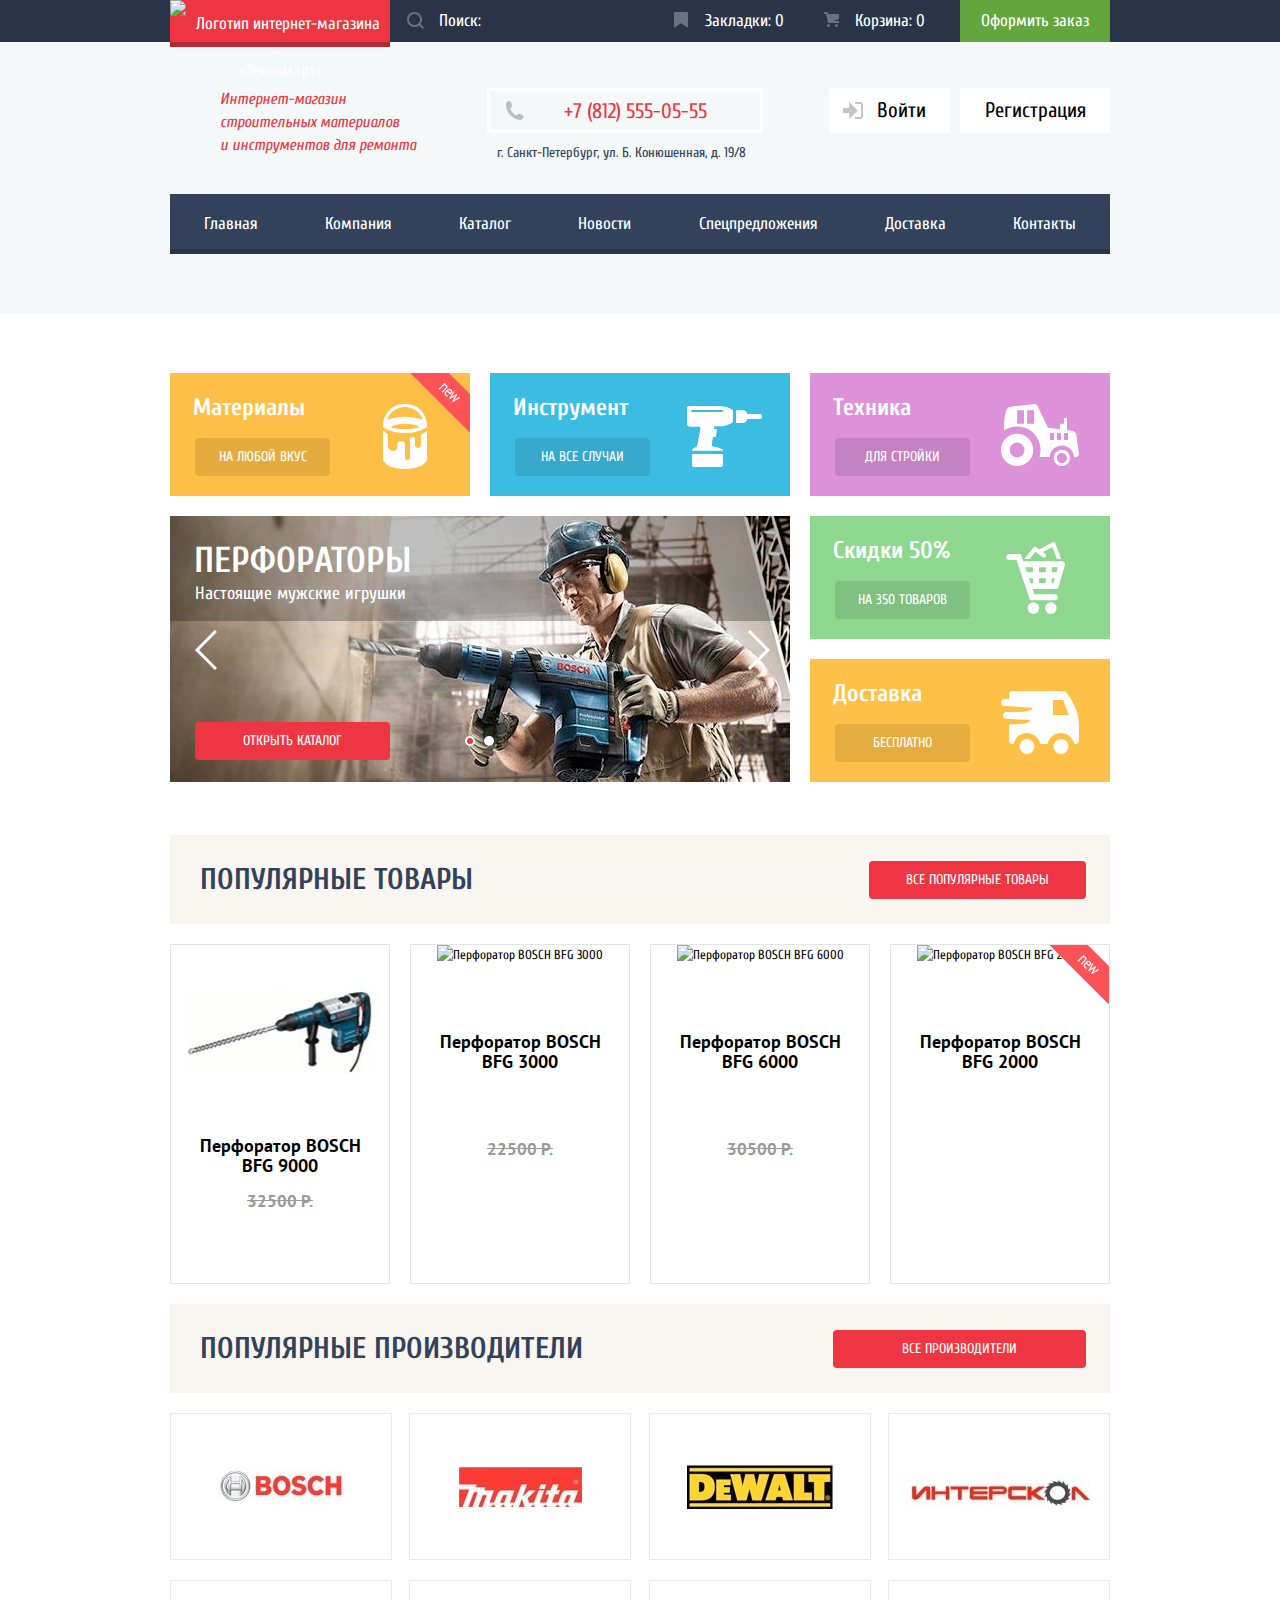
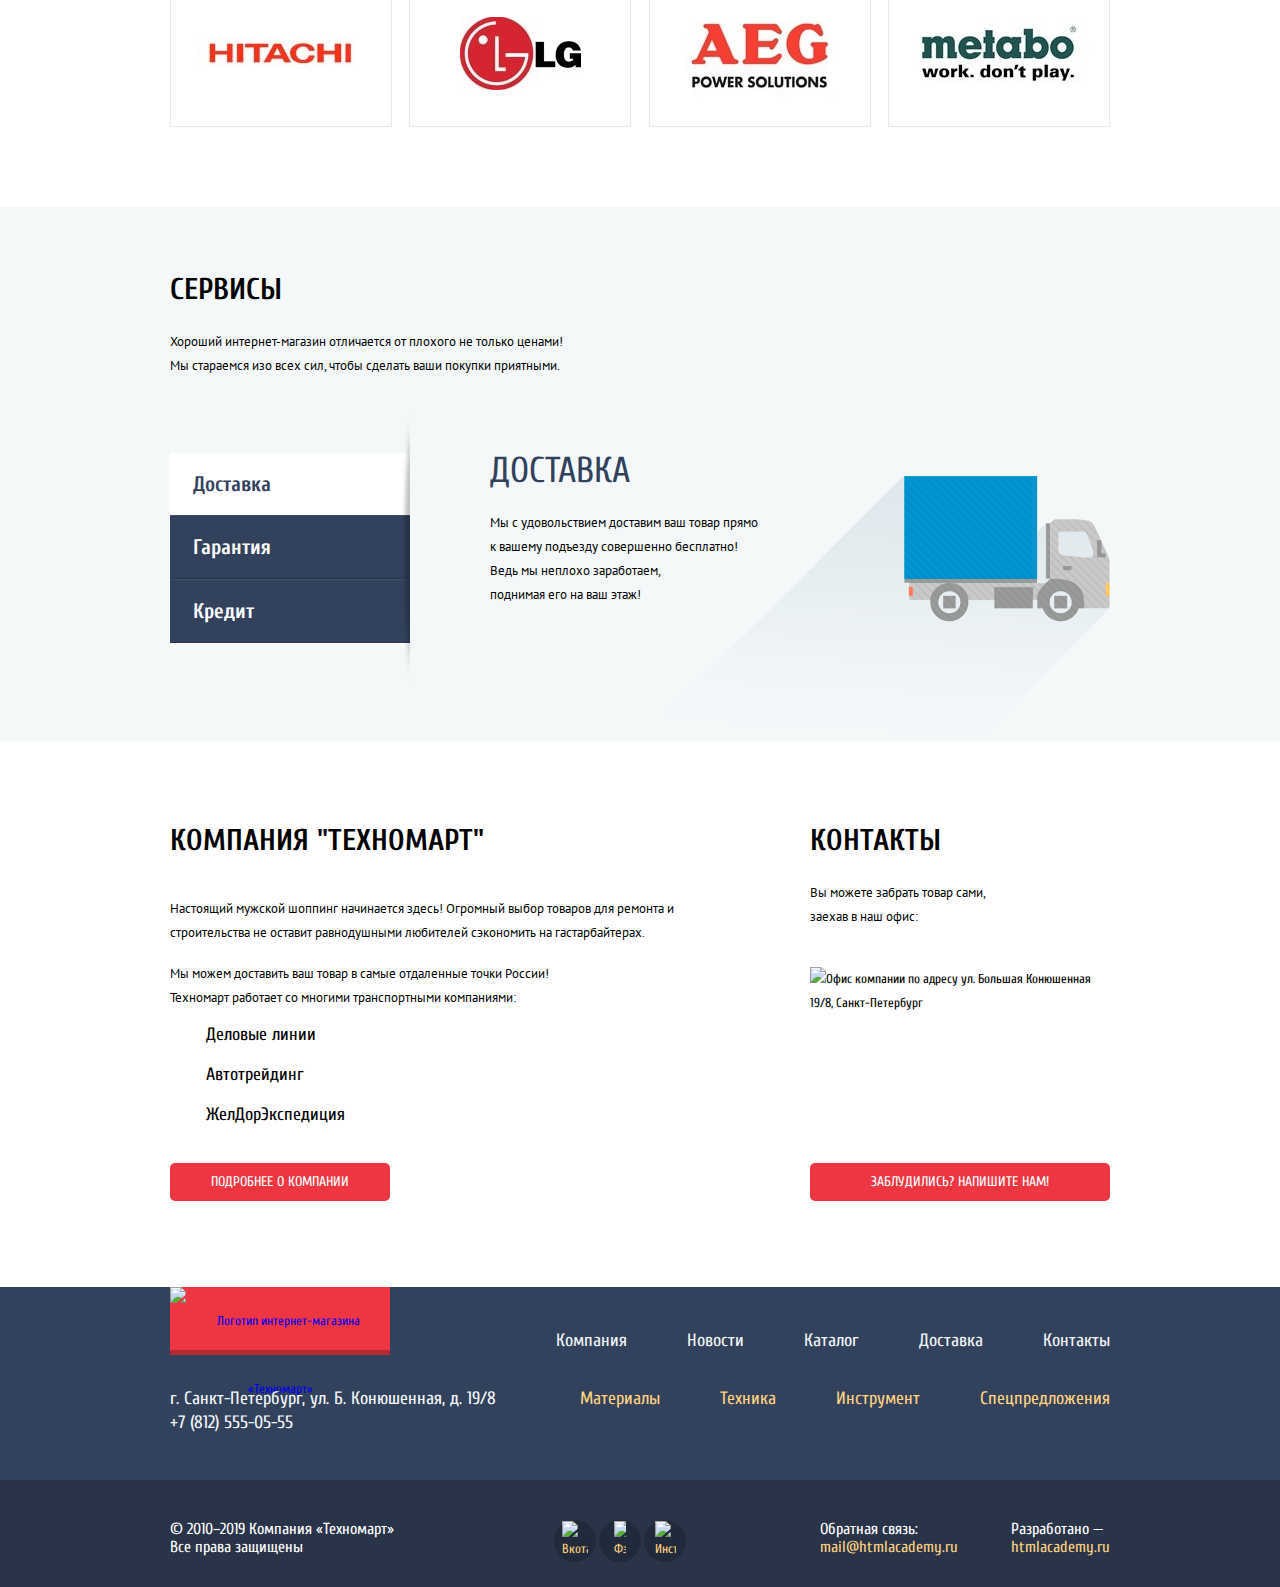
==== commit 4dd04cb2: "update" ====
--- a/index.html
+++ b/index.html
@@ -3,7 +3,8 @@
   <head>
     <meta charset="utf-8">
     <title>HTML Academy: Техномарт</title>
-    <link href="https://fonts.googleapis.com/css?family=Cuprum:400,400i,700,700i|PT+Sans:400,400i,700,700i&display=swap&subset=cyrillic" rel="stylesheet">
+    <link href="https://fonts.googleapis.com/css?family=Cuprum:400,400i,700,700i&display=swap&subset=cyrillic,cyrillic-ext,latin-ext" rel="stylesheet">
+    <link href="https://fonts.googleapis.com/css?family=PT+Sans:400,400i,700,700i&display=swap&subset=cyrillic,cyrillic-ext,latin-ext" rel="stylesheet">
     <link href="css/normalize.css" rel="stylesheet">
     <link href="css/style.css" rel="stylesheet">
   </head>
@@ -20,7 +21,7 @@
             <li>
           <form class="" action="https://echo.htmlacademy.ru" method="get">
             <label for="search" class="visually-hidden">Поиск:</label>
-            <input id="search" type="search" name="search" value="" placeholder="Поиск:">
+            <input class="search-input" id="search" type="search" name="search" value="" placeholder="Поиск:">
             <span class="icon-search icons-header icon-cursor-search"></span>
           </form>
             </li>
@@ -60,8 +61,13 @@
               <p>г. Санкт-Петербург, ул. Б. Конюшенная, д. 19/8</p>
             </section>
           <ul class="user-panel">
-            <li class="sign-in"><button type="button" name="sign-in">Войти</button><span class="icon-login icon-cursor-pointer"></span></li>
-            <li><button type="button" name="sign-up">Регистрация</button></li>
+            <li class="sign-in">
+              <button type="button" name="sign-in">Войти</button>
+              <span class="icon-login icon-cursor-pointer"></span>
+            </li>
+            <li>
+              <button type="button" name="sign-up">Регистрация</button>
+            </li>
           </ul>
           </div>
           <div class="header-nav-div">
@@ -316,10 +322,10 @@
               строительства не оставит равнодушными любителей сэкономить на гастарбайтерах.</p>
             <p>Мы можем доставить ваш товар в самые отдаленные точки России!<br>
               Техномарт работает со многими транспортными компаниями:</p>
-            <ul>
-              <li>Деловые линии</li> <br>
-              <li>Автотрейдинг</li> <br>
-              <li>ЖелДорЭкспедиция</li> <br>
+            <ul class="mp-null">
+              <li>Деловые линии</li>
+              <li>Автотрейдинг</li>
+              <li>ЖелДорЭкспедиция</li>
             </ul>
             <a href="#">Подробнее о компании</a>
           </section>
@@ -336,36 +342,38 @@
     <footer class="cuprum-family">
       <div class="first-footer-background">
         <section class="container first-footer-section">
-        <div class="first-footer">
-          <div class="logo-footer">
-            <a href="index.html">
-            <img src="img/logo.svg" width="138" height="23" alt="Логотип интернет-магазина «Техномарт»">
-            </a>
-          </div>
-          <div class="site-navigation">
+          <h2 class="visually-hidden">Навигация по сайту</h2>
+          <div class="first-footer">
+            <div class="logo-footer">
+              <a href="index.html">
+              <img src="img/logo.svg" width="138" height="23" alt="Логотип интернет-магазина «Техномарт»">
+              </a>
+            </div>
+            <div class="site-navigation">
+              <ul>
+                <li><a href="#">Компания</a></li>
+                <li><a href="#">Новости</a></li>
+                <li><a href="catalog.html">Каталог</a></li>
+                <li><a href="#">Доставка</a></li>
+                <li><a href="#">Контакты</a></li>
+              </ul>
+            </div>
+          </div>
+          <nav class="catalog-navigation">
+            <p>г. Санкт-Петербург, ул. Б. Конюшенная, д. 19/8 <br>
+            +7 (812) 555-05-55</p>
             <ul>
-              <li><a href="#">Компания</a></li>
-              <li><a href="#">Новости</a></li>
-              <li><a href="catalog.html">Каталог</a></li>
-              <li><a href="#">Доставка</a></li>
-              <li><a href="#">Контакты</a></li>
+              <li><a href="#">Материалы</a></li>
+              <li><a href="#">Техника</a></li>
+              <li><a href="#">Инструмент</a></li>
+              <li><a href="#">Спецпредложения</a></li>
             </ul>
-          </div>
-        </div>
-        <nav class="catalog-navigation">
-          <p>г. Санкт-Петербург, ул. Б. Конюшенная, д. 19/8 <br>
-          +7 (812) 555-05-55</p>
-          <ul>
-            <li><a href="#">Материалы</a></li>
-            <li><a href="#">Техника</a></li>
-            <li><a href="#">Инструмент</a></li>
-            <li><a href="#">Спецпредложения</a></li>
-          </ul>
-        </nav>
+          </nav>
         </section>
       </div>
       <div class="second-footer-background">
         <section class="container second-footer">
+          <h2 class="visually-hidden">Правовая информация</h2>
           <div class="copyright">
             <p>© 2010–2019 Компания «Техномарт» <br>
               Все права защищены</p>
@@ -404,7 +412,7 @@
     <section class="map-popup">
       <h2 class="visually-hidden">Как до нас добраться</h2>
       <button class="popup-close-btn" type="button"></button>
-      <iframe src="https://www.google.com/maps/embed?pb=!1m18!1m12!1m3!1d1998.6036253003404!2d30.3208587164867!3d59.93871916905368!2m3!1f0!2f0!3f0!3m2!1i1024!2i768!4f13.1!3m3!1m2!1s0x4696310fca145cc1%3A0x42b32648d8238007!2z0JHQvtC70YzRiNCw0Y8g0JrQvtC90Y7RiNC10L3QvdCw0Y8g0YPQuy4sIDE5LzgsINCh0LDQvdC60YIt0J_QtdGC0LXRgNCx0YPRgNCzLCAxOTExODY!5e0!3m2!1sru!2sru!4v1570129931014!5m2!1sru!2sru" width="940" height="450" frameborder="0" style="border:0;" allowfullscreen=""></iframe>
+      <iframe src="https://www.google.com/maps/embed?pb=!1m18!1m12!1m3!1d1998.6036253003404!2d30.3208587164867!3d59.93871916905368!2m3!1f0!2f0!3f0!3m2!1i1024!2i768!4f13.1!3m3!1m2!1s0x4696310fca145cc1%3A0x42b32648d8238007!2z0JHQvtC70YzRiNCw0Y8g0JrQvtC90Y7RiNC10L3QvdCw0Y8g0YPQuy4sIDE5LzgsINCh0LDQvdC60YIt0J_QtdGC0LXRgNCx0YPRgNCzLCAxOTExODY!5e0!3m2!1sru!2sru!4v1570129931014!5m2!1sru!2sru" width="940" height="450" style="border:0;" allowfullscreen=""></iframe>
     </section>
     <section class="added-to-cart-popup">
       <button class="popup-close-btn" type="button"></button>
--- a/css/style.css
+++ b/css/style.css
@@ -1,11 +1,6 @@
 body {
   margin: 0;
   padding: 0;
-  margin-block-start: 0;
-  margin-block-end: 0;
-  margin-inline-start: 0;
-  margin-inline-end: 0;
-  padding-inline-start: 0;
 
   font-family: "PT Sans", Arial, sans-serif;
   font-size: 13px;
@@ -109,7 +104,7 @@
   margin-left: 17px;
   top: 12px;
 }
-#search:hover ~ .icon-search,
+.search-input:hover ~ .icon-search,
 .main-bar ul li:nth-child(2):hover > .favorites-icon,
 .main-bar ul li:nth-child(3):hover > .basket-icon{
   opacity: 1;
@@ -118,7 +113,7 @@
 .main-bar ul li:nth-child(3):active > .basket-icon{
   opacity: 0.5;
 }
-#search:focus ~ .icon-search{
+.search-input:focus ~ .icon-search{
     background-image: url("data:image/svg+xml,%3C%3Fxml version='1.0' encoding='utf-8'%3F%3E%3C!-- Generator: Adobe Illustrator 15.0.0, SVG Export Plug-In . SVG Version: 6.00 Build 0) --%3E%3C!DOCTYPE svg PUBLIC '-//W3C//DTD SVG 1.1//EN' 'http://www.w3.org/Graphics/SVG/1.1/DTD/svg11.dtd'%3E%3Csvg version='1.1' xmlns='http://www.w3.org/2000/svg' xmlns:xlink='http://www.w3.org/1999/xlink' x='0px' y='0px' width='17px' height='17px' viewBox='0 0 17 17' enable-background='new 0 0 17 17' xml:space='preserve'%3E%3Cg id='Layer_1'%3E%3C/g%3E%3Cg id='Layer_2'%3E%3Cpath fill='%23ee3643' d='M17,15.586l-3.542-3.542C14.421,10.782,15,9.21,15,7.5C15,3.358,11.643,0,7.5,0C3.358,0,0,3.358,0,7.5 C0,11.643,3.358,15,7.5,15c1.71,0,3.282-0.579,4.544-1.542L15.586,17L17,15.586z M2,7.5C2,4.467,4.467,2,7.5,2 C10.532,2,13,4.467,13,7.5c0,3.032-2.468,5.5-5.5,5.5C4.467,13,2,10.532,2,7.5z'/%3E%3C/g%3E%3C/svg%3E%0A");
     opacity: 1;
 }
@@ -137,6 +132,7 @@
   height: 42px;
   text-align: center;
   border-bottom: 5px solid #b52933;
+  z-index: 2;
 }
 .logo-header a{
   line-height: 47px;
@@ -152,19 +148,21 @@
   background-color: #ba2732;
   border-color: #8e1e26;
 }
-#search{
+.search-input{
   background-color: #293449;
   color: #ffffff;
   border: none;
   width: 270px;
   height: 42px;
   padding-left: 49px;
-}
-#search::placeholder{
+  vertical-align: middle;
+}
+.search-input::placeholder{
   color: #ffffff;
   font-family: "Cuprum", Arial, sans-serif;
   font-size: 17px;
-  line-height: 18px;
+  line-height: 42px;
+  opacity: 1;
 }
 .basket,
 .favorites{
@@ -196,7 +194,7 @@
   line-height: 42px;
   padding-left: 45px;
 }
-#search:hover,
+.search-input:hover,
 .basket:hover,
 .favorites:hover{
   background-color: #212a3a;
@@ -206,7 +204,7 @@
   background-color: #161d29;
   color: #babbbd;
 }
-#search:focus{
+.search-input:focus{
   background-color: #ffffff;
   color: #000000;
   padding-left: 49px;
@@ -452,31 +450,30 @@
 .catalog-element-icons{
   display: block;
   position: absolute;
+  top: 30px;
+  left: 200px;
+  max-width: 80px;
+  max-height: 80px;
 }
 .icon-catalog-element-1{
-  width: 44px;
-  height: 65px;
-  margin-left: 213px;
+  top: 31px;
+  left: 213px;
 }
 .icon-catalog-element-2{
-  width: 75px;
-  height: 61px;
-  margin-left: 197px;
+  top: 33px;
+  left: 197px;
 }
 .icon-catalog-element-3{
-  width: 78px;
-  height: 62px;
-  margin-left: 191px;
+  top: 31px;
+  left: 191px;
 }
 .icon-catalog-element-5{
-  width: 69px;
-  height: 72px;
-  margin-left: 196px;
+  top: 26px;
+  left: 196px;
 }
 .icon-catalog-element-6{
-  width: 78px;
-  height: 63px;
-  margin-left: 191px;
+  top: 32px;
+  left: 191px;
 }
 .container-elements-first-line{
   display: flex;
@@ -526,6 +523,7 @@
 .elements-catalog-list{
   width: 300px;
   height: 123px;
+  position: relative;
 }
 .element-1 h2,
 .element-2 h2,
@@ -547,6 +545,7 @@
   display: flex;
   flex-direction: column;
   justify-content: center;
+  position: relative;
 }
 .element-2{
   background-color: #3bbce3;
@@ -593,29 +592,9 @@
 .element-4 .slider-item{
   width: 620px;
   height: 266px;
-  -webkit-animation-name: fade;
-  -webkit-animation-duration: 1.5s;
-  animation-name: fade;
-  animation-duration: 1.5s;
 }
 .element-4 .slider-item img{
   position: absolute;
-}
-@-webkit-keyframes fade {
-    from {
-        opacity: .4
-    }
-    to {
-        opacity: 1
-    }
-}
-@keyframes fade {
-    from {
-        opacity: .4
-    }
-    to {
-        opacity: 1
-    }
 }
 .element-4 h2{
   font-size: 36px;
@@ -745,7 +724,9 @@
   position: absolute;
   background-image: url("../img/icon-new.png");
   background-repeat: no-repeat;
-  margin-left: 90px;
+  left: 158px;
+  top: 0px;
+  z-index: 3;
 }
 .new-catalog-item-materials{
   width: 60px;
@@ -754,8 +735,8 @@
   position: absolute;
   background-image: url("../img/icon-new.png");
   background-repeat: no-repeat;
-  margin-left: 240px;
-  margin-top: -32px;
+  left: 240px;
+  top: 0px;
 }
 .main-catalog{
   display: flex;
@@ -1030,6 +1011,7 @@
   display: flex;
   justify-content: space-between;
   flex-wrap: wrap;
+  width: 700px;
 }
 .catalog .sorting button{
   font-family: "PT Sans", Arial, sans-serif;
@@ -1094,13 +1076,14 @@
   display: flex;
   margin: 0;
   justify-content: space-between;
+  position: relative;
 }
 .catalog ul li span{
   padding: 0 10px;
 }
 .catalog li{
-  width: 220px;
-  height: 318px;
+  width: 218px;
+  min-height: 318px;
   background-color: #ffffff;
   border: 1.0px solid #e5e5e5;
   margin: 10px 0;
@@ -1109,6 +1092,7 @@
   align-items: center;
   padding-bottom: 20px;
   justify-content: space-between;
+  position: relative;
 }
 .btns-catalog-element{
   display: none;
@@ -1184,12 +1168,15 @@
 .catalog li h3,
 .catalog li p{
   margin: 0;
+  max-width: 220px;
 }
 .catalog a{
   color: #000000;
   line-height: 20px;
   text-align: center;
   display: inline-block;
+  position: relative;
+  max-width: 217px;
 }
 .catalog del{
   font-family: "PT Sans", Arial, sans-serif;
@@ -1200,6 +1187,7 @@
   color: #999999;
   text-align: center;
   display: block;
+  padding: 0 10px;
 
 }
 .catalog .current-price{
@@ -1303,6 +1291,7 @@
 .services-sliders{
   display: flex;
   margin-top: 75px;
+  position: relative;
 }
 .services ul{
   list-style: none;
@@ -1349,6 +1338,7 @@
   display: flex;
   flex-direction: column;
   padding-bottom: 98px;
+  position: relative;
 }
 .services .slider-btn::after{
   content: "";
@@ -1357,8 +1347,8 @@
   opacity: 0.25;
   background-image: url("../img/black-line-slider.png");
   position: absolute;
-  margin-left: 230px;
-  margin-top: -45px;
+  left: 230px;
+  top: -45px;
 }
 .services label{
   font-family: "Cuprum", Arial, sans-serif;
@@ -1446,9 +1436,27 @@
   margin: 0;
 }
 .about-company ul{
+  display: flex;
+  flex-direction: column;
+  justify-content: space-between;
+  min-height: 98px;
   font-size: 18px;
-  line-height: 20px;
-  list-style-image: url("../img/list-style.png");
+  line-height: 18px;
+  list-style: none;
+  position: relative;
+}
+.about-company ul li{
+  padding-left: 36px;
+  position: relative;
+}
+.about-company ul li::before{
+  content: "";
+  width: 25px;
+  height: 2px;
+  background-image: url("../img/list-style.png");
+  position: absolute;
+  top: 50%;
+  left: 0px;
 }
 .about-company a{
   font-size: 14px;
@@ -1461,6 +1469,7 @@
   display: inline-block;
   border-radius: 5px;
   text-align: center;
+  margin-top: 22px;
 }
 .about-company a:hover,
 .contacts button:hover,
@@ -1626,15 +1635,21 @@
   font: inherit;
   color: #ffd180;
 }
-.site-navigation li:hover,
-.catalog-navigation li:hover{
+.site-navigation li a:hover{
   text-decoration: underline;
-}
-.site-navigation a:active{
+  text-decoration-color: #f1f5f7;
+}
+.catalog-navigation li a:hover{
+  text-decoration: underline;
+  text-decoration-color: #ffd180;
+}
+.site-navigation li a:active{
   color: #a4abb4;
-}
-.catalog-navigation a:active{
+  text-decoration: none;
+}
+.catalog-navigation li a:active{
   color: #a6906e;
+  text-decoration: none;
 }
 .second-footer a:hover{
   text-decoration: underline;
@@ -1787,6 +1802,7 @@
   top: 410px;
   margin-left: -310px;
   display: none;
+  z-index: 10;
 }
 .added-to-cart-popup h2{
   font-family: "Cuprum", Arial, sans-serif;
@@ -1797,7 +1813,6 @@
   text-transform: none;
   margin-top: 75px;
   margin-bottom: 68px;
-  margin-right: 126px;
   margin-left: 179px;
 }
 .added-to-cart-popup h2::before{
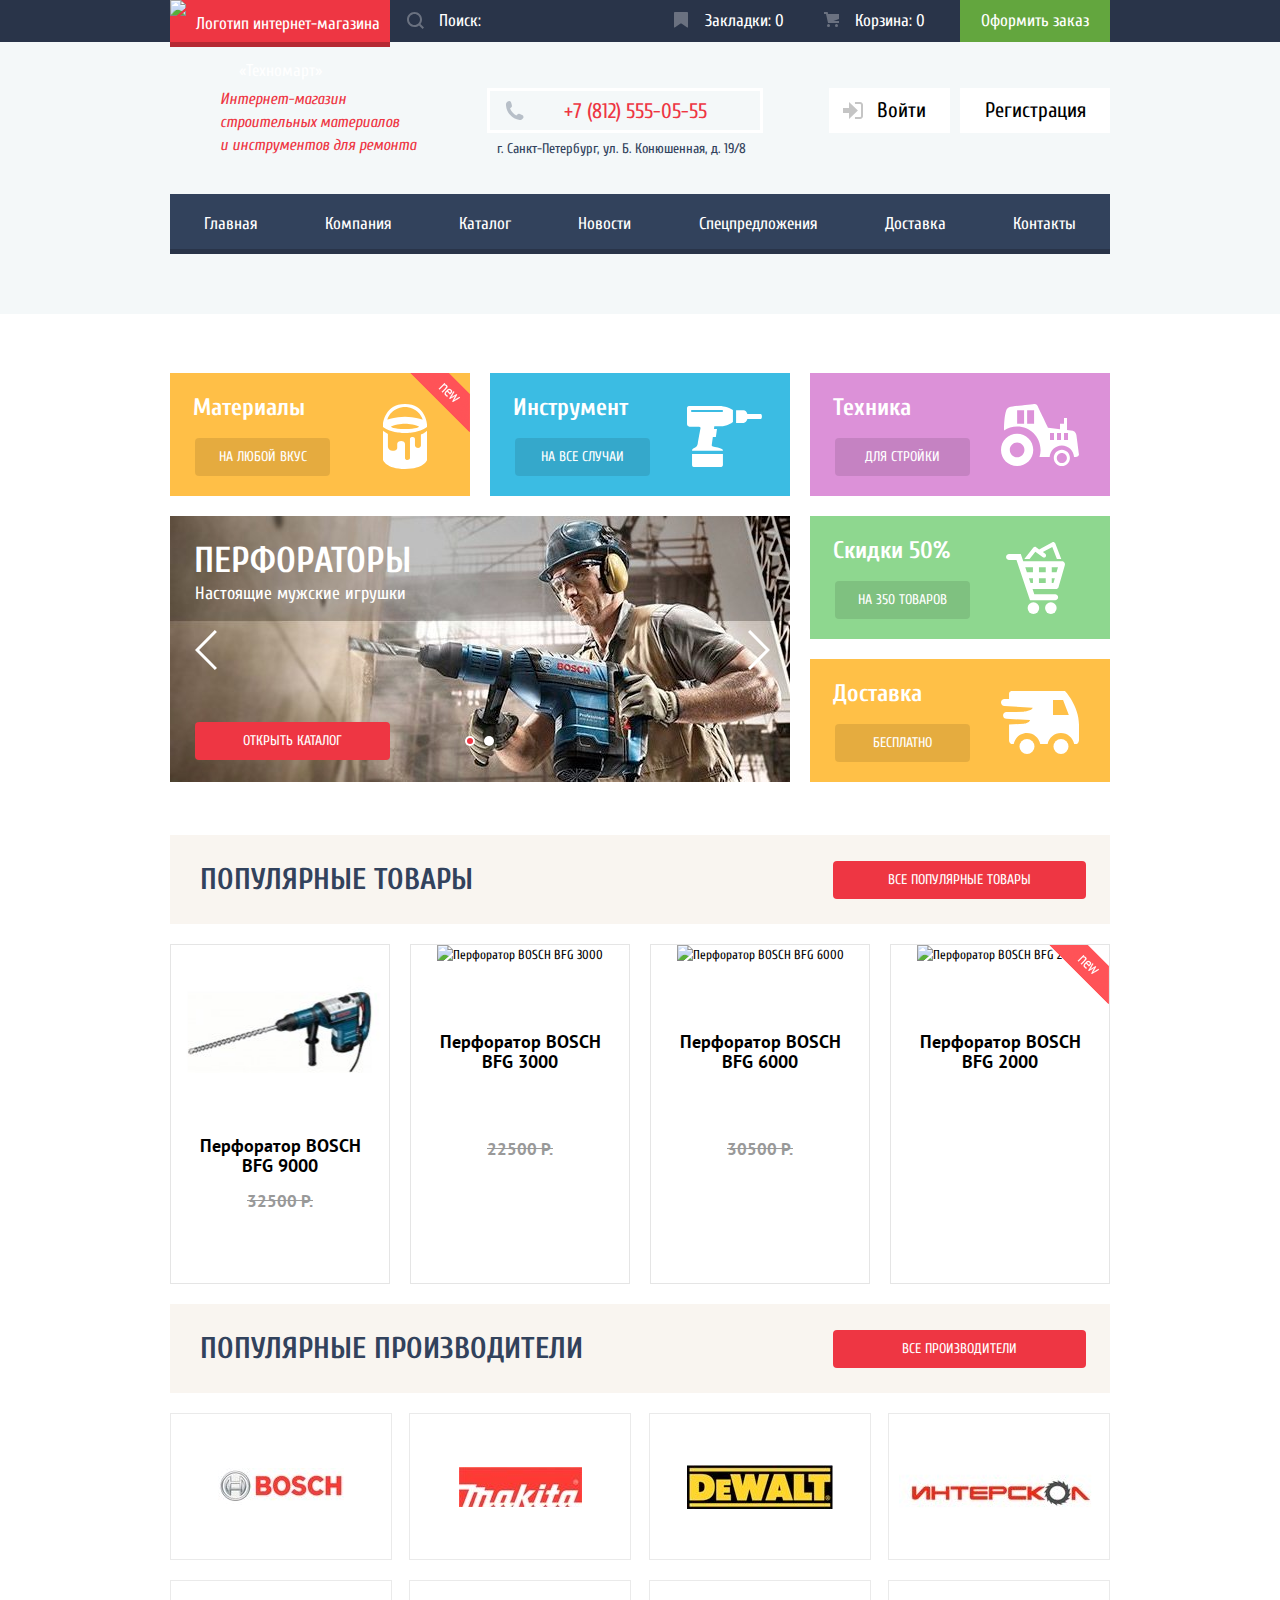
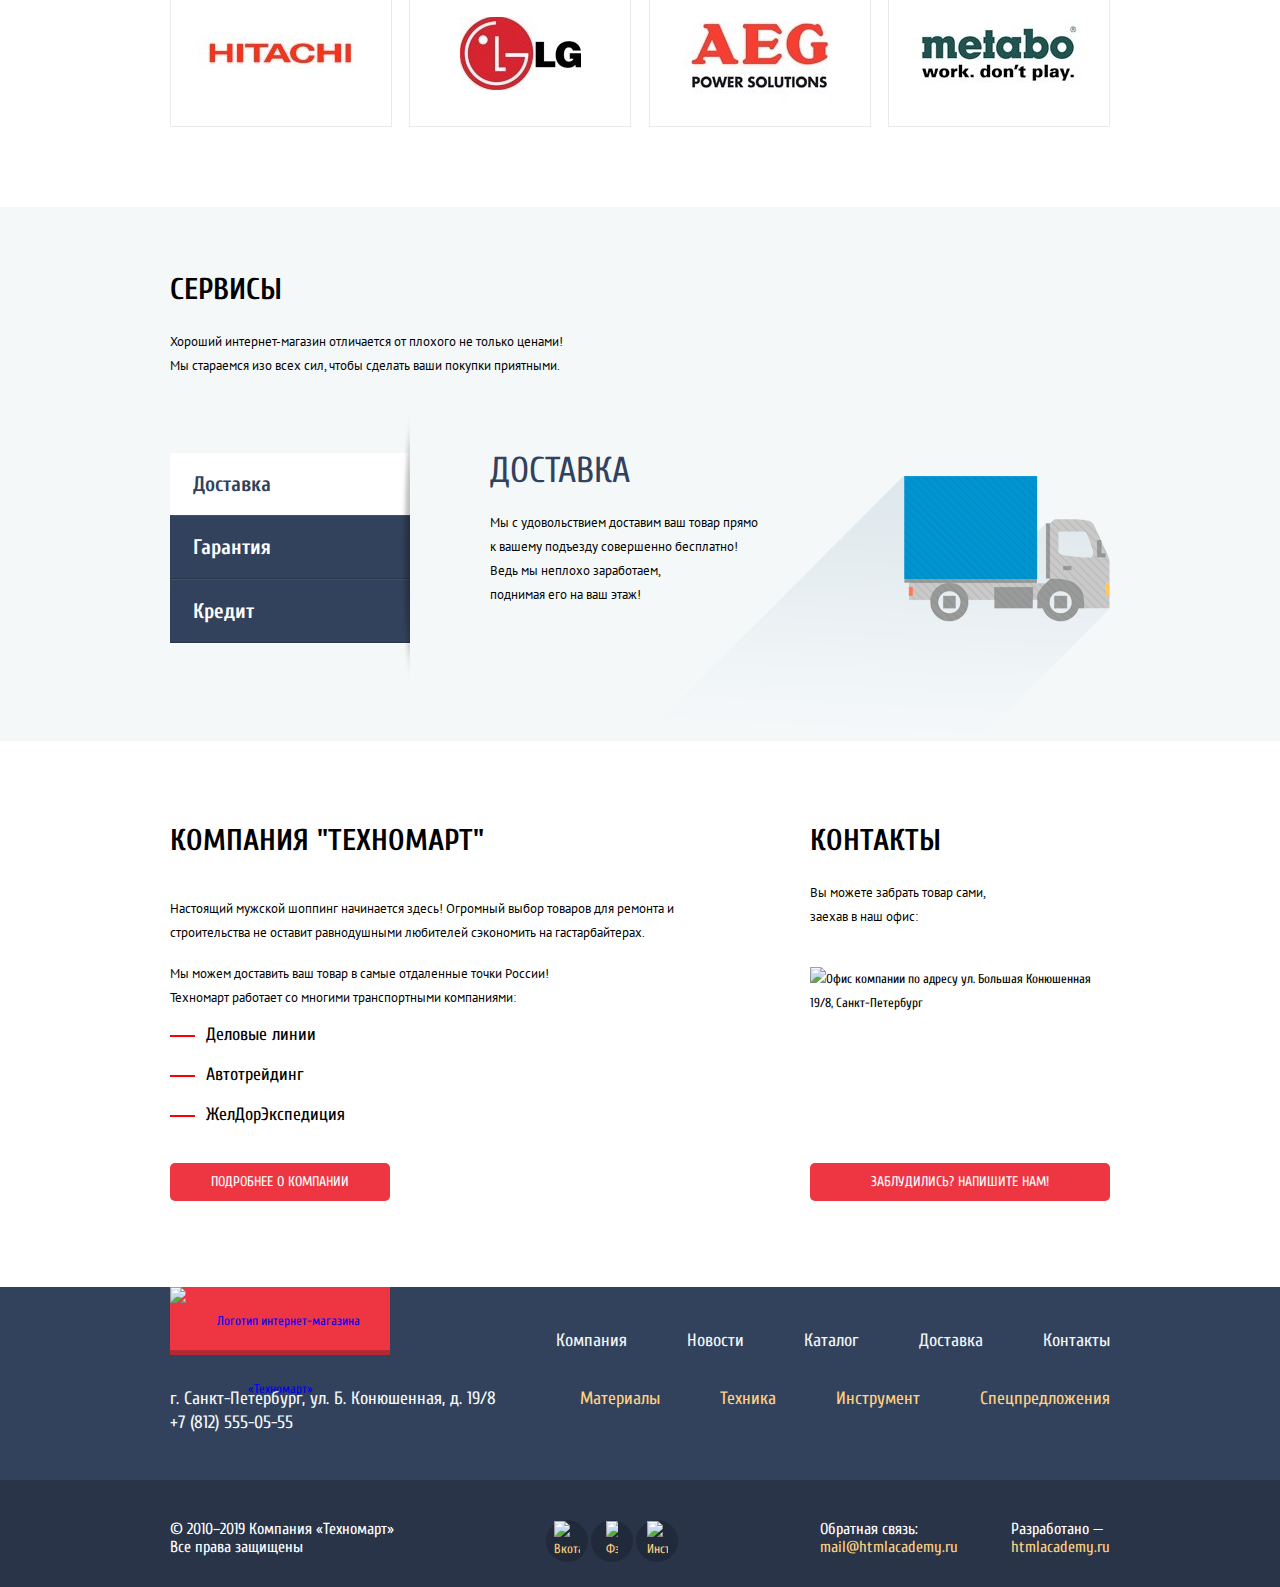
==== commit fce309a1: "Первая защита!" ====
--- a/index.html
+++ b/index.html
@@ -6,7 +6,7 @@
     <link href="https://fonts.googleapis.com/css?family=Cuprum:400,400i,700,700i&display=swap&subset=cyrillic,cyrillic-ext,latin-ext" rel="stylesheet">
     <link href="https://fonts.googleapis.com/css?family=PT+Sans:400,400i,700,700i&display=swap&subset=cyrillic,cyrillic-ext,latin-ext" rel="stylesheet">
     <link href="css/normalize.css" rel="stylesheet">
-    <link href="css/style.css" rel="stylesheet">
+    <link href="css/style-min.css" rel="stylesheet">
   </head>
   <body>
     <header class="cuprum-family">
@@ -57,7 +57,7 @@
                   c0.154,0.671,0.505,1.643,0.408,2.289C6.797,6.217,5.458,6.644,5.066,7.376c1.307,3.135,3.443,5.439,6.293,7.031
                   c0.715-0.392,1.346-1.572,2.332-1.595c0.359-0.009,0.818,0.178,1.184,0.286c0.402,0.121,0.75,0.275,1.104,0.408
                   c0.596,0.224,1.648,0.521,2.004,1.021c0.365,0.513,0.57,1.356,0.49,1.879C18.309,17.447,16.594,18.603,15.572,18.985z"/></g></g></svg>
-                <span>+7 (812) 555-05-55</span>
+                <a href="tel:+78125550555">+7 (812) 555-05-55</a>
               <p>г. Санкт-Петербург, ул. Б. Конюшенная, д. 19/8</p>
             </section>
           <ul class="user-panel">
@@ -92,17 +92,17 @@
           <span class="new-catalog-item-materials"></span>
           <h2>Материалы</h2>
           <a href="#">На любой вкус</a>
-          <img class="icon-catalog-element-1 catalog-element-icons" src="img/materials.svg" alt="">
+          <img class="icon-catalog-element-1 catalog-element-icons" src="img/materials.svg" width="44" height="65" alt="">
         </section>
         <section class="elements-catalog-list element-2">
           <h2>Инструмент</h2>
           <a href="#">На все случаи</a>
-          <img class="icon-catalog-element-2 catalog-element-icons" src="img/instruments.svg" alt="">
+          <img class="icon-catalog-element-2 catalog-element-icons" src="img/instruments.svg" width="75" height="61" alt="">
         </section>
         <section class="elements-catalog-list element-3">
           <h2>Техника</h2>
           <a href="#">Для стройки</a>
-          <img class="icon-catalog-element-3 catalog-element-icons" src="img/tech.svg" alt="">
+          <img class="icon-catalog-element-3 catalog-element-icons" src="img/tech.svg" width="78" height="62" alt="">
         </section>
       </div>
       <div class="container-elements-second-line">
@@ -112,16 +112,16 @@
               <span class="slider-dots-item" onclick="currentSlide(1)"></span>
               <span class="slider-dots-item" onclick="currentSlide(2)"></span>
             </div>
-            <a href="#" class="left-btn-slider" onclick="minusSlide()"><img src="img/left-slider.svg" alt="Кнопка влево"></a>
-            <a href="#" class="right-btn-slider" onclick="plusSlide()"><img src="img/right-slider.svg" alt="Кнопка вправо"></a>
+            <a href="#" class="left-btn-slider" onclick="minusSlide()"><img src="img/left-slider.svg" alt="Кнопка влево" width="22" height="40"></a>
+            <a href="#" class="right-btn-slider" onclick="plusSlide()"><img src="img/right-slider.svg" alt="Кнопка вправо" width="22" height="40"></a>
             <a href="catalog.html" class="catalog-btn">Открыть каталог</a>
             <div class="slider-item">
-              <img src="img/slider-1.jpg" alt="Слайдер с перфораторами">
+              <img src="img/slider-1.jpg" alt="Слайдер с перфораторами" width="620" height="266">
               <h2 class="mp-null">Перфораторы</h2>
               <p class="mp-null">Настоящие мужские игрушки</p>
             </div>
             <div class="slider-item">
-              <img src="img/slider-2.jpg" alt="Слайдер с дрелями">
+              <img src="img/slider-2.jpg" alt="Слайдер с дрелями" width="620" height="266">
               <h2 class="mp-null">Дрели</h2>
               <p class="mp-null">Соседям на радость!</p>
             </div>
@@ -131,12 +131,12 @@
           <section class="elements-catalog-list element-5">
             <h2>Скидки 50%</h2>
             <a href="#">На 350 товаров</a>
-            <img class="icon-catalog-element-5 catalog-element-icons" src="img/sale.svg" alt="">
+            <img class="icon-catalog-element-5 catalog-element-icons" src="img/sale.svg" width="59" height="72" alt="">
           </section>
           <section class="elements-catalog-list element-6">
             <h2>Доставка</h2>
             <a href="#">Бесплатно</a>
-            <img class="icon-catalog-element-6 catalog-element-icons" src="img/delivery.svg" alt="">
+            <img class="icon-catalog-element-6 catalog-element-icons" src="img/delivery.svg" width="78" height="63" alt="">
           </section>
         </div>
       </div>
@@ -226,42 +226,42 @@
         <ul>
           <li>
             <a href="https://www.bosch.ru/">
-              <img src="img/partner-logo-1.jpg" alt="Bosch">
+              <img src="img/partner-logo-1.jpg" alt="Bosch" width="126" height="37">
             </a>
           </li>
           <li>
             <a href="http://www.makita.ru/">
-              <img src="img/partner-logo-2.jpg" alt="Makita">
+              <img src="img/partner-logo-2.jpg" alt="Makita" width="123" height="40">
             </a>
           </li>
           <li>
             <a href="https://ru.dewalt.global/">
-              <img src="img/partner-logo-3.jpg" alt="Dewalt">
+              <img src="img/partner-logo-3.jpg" alt="Dewalt" width="146" height="44">
             </a>
           </li>
           <li>
             <a href="http://www.interskol.ru/">
-              <img src="img/partner-logo-4.jpg" alt="Интерскол">
+              <img src="img/partner-logo-4.jpg" alt="Интерскол" width="200" height="80">
             </a>
           </li>
           <li>
             <a href="https://www.hitachi.ru/ru">
-              <img src="img/partner-logo-5.jpg" alt="Hitachi">
+              <img src="img/partner-logo-5.jpg" alt="Hitachi" width="169" height="31">
             </a>
           </li>
           <li>
             <a href="https://www.lg.com/ru">
-              <img src="img/partner-logo-6.jpg" alt="LG">
+              <img src="img/partner-logo-6.jpg" alt="LG" width="121" height="73">
             </a>
           </li>
           <li>
             <a href="https://www.aeg.ru/">
-              <img src="img/partner-logo-7.jpg" alt="AEG">
+              <img src="img/partner-logo-7.jpg" alt="AEG" width="151" height="96">
             </a>
           </li>
           <li>
             <a href="https://www.metabo.com/ru/ru/">
-              <img src="img/partner-logo-8.jpg" alt="metabo">
+              <img src="img/partner-logo-8.jpg" alt="metabo" width="204" height="69">
             </a>
           </li>
         </ul>
@@ -289,7 +289,7 @@
                   Ведь мы неплохо заработаем, <br>
                   поднимая его на ваш этаж!
                 </p>
-                <img class="delivery-png" src="img/delivery.png" alt="">
+                <img class="delivery-png" src="img/delivery.png" alt="" width="468" height="261">
               </li>
               <li class="guarantee-slider">
                 <h3 class="guarantee">Гарантия</h3>
@@ -300,7 +300,7 @@
                   сгоревший товар на новый. <br>
                   Дом уж восстановите как-нибудь сами.
                 </p>
-                <img class="guarantee-png" src="img/guarantee.png" alt="">
+                <img class="guarantee-png" src="img/guarantee.png" alt="" width="389" height="283">
               </li>
               <li class="credit-slider">
                 <h3>Кредит</h3>
@@ -308,7 +308,7 @@
                   Залезть в долговую яму стало проще! <br>
                   Кредитные консультанты придут вам на помощь.
                 </p>
-                <img class="credit-png" src="img/credit.png" alt="">
+                <img class="credit-png" src="img/credit.png" alt="" width="465" height="285">
               </li>
             </ul>
           </div>
@@ -379,7 +379,7 @@
               Все права защищены</p>
           </div>
           <div class="social-media">
-            <a href="https://vk.com/rewoop"><div><img src="img/vk.svg" alt="Вкотакте" width="26" height="15"></div></a>
+            <a href="#"><div><img src="img/vk.svg" alt="Вкотакте" width="26" height="15"></div></a>
             <a href="#"><div><img src="img/facebook.svg" alt="Фэйсбук" width="12" height="22"></div></a>
             <a href="#"><div><img src="img/instagram.svg" alt="Инстаграм" width="21" height="21"></div></a>
           </div>
@@ -422,10 +422,10 @@
         <button type="button">Продолжить покупки</button>
       </div>
     </section>
-    <script src="js/write-us.js"></script>
-    <script src="js/map.js"></script>
-    <script src="js/slider.js"></script>
-    <script src="js/favorites_basket.js"></script>
-    <script src="js/cart.js"></script>
+    <script src="js/write-us-min.js"></script>
+    <script src="js/map-min.js"></script>
+    <script src="js/slider-min.js"></script>
+    <script src="js/favorites_basket-min.js"></script>
+    <script src="js/cart-min.js"></script>
   </body>
 </html>
--- a/css/style-min.css
+++ b/css/style-min.css
@@ -0,0 +1 @@
+body{margin:0;padding:0;font-family:"PT Sans",Arial,sans-serif;font-size:13px;line-height:24px;font-weight:400;color:#000;background-color:#fff}img{max-width:100%;height:auto}header .m-top-34{margin-top:34px}.cuprum-family{font-family:"Cuprum",Arial,sans-serif}.container{width:940px;margin:0 auto;padding:0 10px}.m-top-60{margin-top:60px}.m-top-59{margin-top:59px}.m-bottom-60{margin-bottom:60px}.m-bottom-53{margin-bottom:53px}.mp-null{margin:0;padding:0}.m-null{margin:0}.m-top-null{margin-top:0}.p-left-null{padding-left:0}.m-bottom-10{margin-bottom:10px}.m-top-10{margin-top:10px}.icon-cursor-pointer{cursor:pointer}.icon-cursor-search{cursor:text}a{text-decoration:none}header{width:auto}button{font-family:"Cuprum",Arial,sans-serif;cursor:pointer}.darkblue-background{height:42px;background-color:#293449;width:auto}.lightblue-background{background-color:#f4f8f9;width:auto}.main-bar{background:transparent;font-size:17px;line-height:18px;color:#fff;display:flex}.icons-header{opacity:.3;display:block;position:absolute;background-repeat:no-repeat}.main-bar .icon-search{width:17px;height:17px;background-image:url("data:image/svg+xml,%3C%3Fxml version='1.0' encoding='utf-8'%3F%3E%3C!-- Generator: Adobe Illustrator 15.0.0, SVG Export Plug-In . SVG Version: 6.00 Build 0) --%3E%3C!DOCTYPE svg PUBLIC '-//W3C//DTD SVG 1.1//EN' 'http://www.w3.org/Graphics/SVG/1.1/DTD/svg11.dtd'%3E%3Csvg version='1.1' xmlns='http://www.w3.org/2000/svg' xmlns:xlink='http://www.w3.org/1999/xlink' x='0px' y='0px' width='17px' height='17px' viewBox='0 0 17 17' enable-background='new 0 0 17 17' xml:space='preserve'%3E%3Cg id='Layer_1'%3E%3C/g%3E%3Cg id='Layer_2'%3E%3Cpath fill='%23ffffff' d='M17,15.586l-3.542-3.542C14.421,10.782,15,9.21,15,7.5C15,3.358,11.643,0,7.5,0C3.358,0,0,3.358,0,7.5 C0,11.643,3.358,15,7.5,15c1.71,0,3.282-0.579,4.544-1.542L15.586,17L17,15.586z M2,7.5C2,4.467,4.467,2,7.5,2 C10.532,2,13,4.467,13,7.5c0,3.032-2.468,5.5-5.5,5.5C4.467,13,2,10.532,2,7.5z'/%3E%3C/g%3E%3C/svg%3E%0A");margin-left:17px;top:12px}.search-input:hover~.icon-search,.main-bar li:nth-child(2):hover>.favorites-icon,.main-bar li:nth-child(3):hover>.basket-icon{opacity:1}.main-bar li:nth-child(2):active>.favorites-icon,.main-bar li:nth-child(3):active>.basket-icon{opacity:.5}.search-input:focus~.icon-search{background-image:url("data:image/svg+xml,%3C%3Fxml version='1.0' encoding='utf-8'%3F%3E%3C!-- Generator: Adobe Illustrator 15.0.0, SVG Export Plug-In . SVG Version: 6.00 Build 0) --%3E%3C!DOCTYPE svg PUBLIC '-//W3C//DTD SVG 1.1//EN' 'http://www.w3.org/Graphics/SVG/1.1/DTD/svg11.dtd'%3E%3Csvg version='1.1' xmlns='http://www.w3.org/2000/svg' xmlns:xlink='http://www.w3.org/1999/xlink' x='0px' y='0px' width='17px' height='17px' viewBox='0 0 17 17' enable-background='new 0 0 17 17' xml:space='preserve'%3E%3Cg id='Layer_1'%3E%3C/g%3E%3Cg id='Layer_2'%3E%3Cpath fill='%23ee3643' d='M17,15.586l-3.542-3.542C14.421,10.782,15,9.21,15,7.5C15,3.358,11.643,0,7.5,0C3.358,0,0,3.358,0,7.5 C0,11.643,3.358,15,7.5,15c1.71,0,3.282-0.579,4.544-1.542L15.586,17L17,15.586z M2,7.5C2,4.467,4.467,2,7.5,2 C10.532,2,13,4.467,13,7.5c0,3.032-2.468,5.5-5.5,5.5C4.467,13,2,10.532,2,7.5z'/%3E%3C/g%3E%3C/svg%3E%0A");opacity:1}.main-bar ul{list-style:none;display:flex;margin:0;padding:0}.main-bar a{color:#fff}.logo-header{background-color:#ee3643;width:220px;height:42px;text-align:center;border-bottom:5px solid #b52933;z-index:2}.logo-header a{line-height:47px;display:block}.logo-header:hover,.logo-footer:hover{background-color:#ca2c37;border-color:#9a212a}.logo-header:active,.logo-footer:active{background-color:#ba2732;border-color:#8e1e26}.search-input{background-color:#293449;color:#fff;border:none;width:270px;height:42px;padding-left:49px;vertical-align:middle}.search-input::placeholder{color:#fff;font-family:"Cuprum",Arial,sans-serif;font-size:17px;line-height:42px;opacity:1}.basket,.favorites{background-color:#293449;width:105px;height:42px;display:inline-block;line-height:42px;padding-left:45px;vertical-align:middle}.favorites-icon{width:14px;height:16px;margin:12px 14px;background-image:url("data:image/svg+xml,%3C%3Fxml version='1.0' encoding='utf-8'%3F%3E%3C!-- Generator: Adobe Illustrator 15.0.0, SVG Export Plug-In . SVG Version: 6.00 Build 0) --%3E%3C!DOCTYPE svg PUBLIC '-//W3C//DTD SVG 1.1//EN' 'http://www.w3.org/Graphics/SVG/1.1/DTD/svg11.dtd'%3E%3Csvg version='1.1' id='Layer_2' xmlns='http://www.w3.org/2000/svg' xmlns:xlink='http://www.w3.org/1999/xlink' x='0px' y='0px' width='14px' height='16px' viewBox='0 0 14 16' enable-background='new 0 0 14 16' xml:space='preserve'%3E%3Cpath fill='%23ffffff' d='M14,15c0,0.55-0.368,0.741-0.818,0.426l-5.363-3.765c-0.45-0.315-1.187-0.315-1.637,0l-5.364,3.765 C0.368,15.741,0,15.55,0,15V1c0-0.55,0.45-1,1-1h12c0.55,0,1,0.45,1,1V15z'/%3E%3C/svg%3E%0A")}.basket-icon{width:15px;height:15px;margin:12px 14px;background-image:url("data:image/svg+xml,%3C%3Fxml version='1.0' encoding='utf-8'%3F%3E%3C!-- Generator: Adobe Illustrator 15.0.0, SVG Export Plug-In . SVG Version: 6.00 Build 0) --%3E%3C!DOCTYPE svg PUBLIC '-//W3C//DTD SVG 1.1//EN' 'http://www.w3.org/Graphics/SVG/1.1/DTD/svg11.dtd'%3E%3Csvg version='1.1' id='Layer_1' xmlns='http://www.w3.org/2000/svg' xmlns:xlink='http://www.w3.org/1999/xlink' x='0px' y='0px' width='15px' height='15px' viewBox='0 0 15 15' enable-background='new 0 0 15 15' xml:space='preserve'%3E%3Cg%3E%3Ccircle cx='4.5' cy='13.5' r='1.5' fill='%23ffffff'/%3E%3Ccircle cx='12.5' cy='13.5' r='1.5' fill='%23ffffff'/%3E%3Cpolygon points='15,2 4.07,2 3.648,0 0,0 0,2 2.031,2 4.016,11 15,11 15,9 9.441,9 15,6.951' fill='%23ffffff'/%3E%3C/g%3E%3C/svg%3E%0A")}.basket-catalog,.favorites-catalog{background-color:#ee3643;width:105px;height:42px;display:inline-block;line-height:42px;padding-left:45px;vertical-align:middle}.search-input:hover,.basket:hover,.favorites:hover{background-color:#212a3a}.basket:active,.favorites:active{background-color:#161d29;color:#babbbd}.search-input:focus{background-color:#fff;color:#000;padding-left:49px}.basket-catalog:hover,.favorites-catalog:hover{background-color:#ca2c37}.basket-catalog:active,.favorites-catalog:active{background-color:#ba2732;color:#babbbd}.checkout{background-color:#63a63e;width:150px;height:42px;line-height:42px;text-align:center;display:inline-block;vertical-align:middle}.checkout:hover{background-color:#5fbb2d}.checkout:active{background-color:#518534;color:#babbbd}.header-panel{display:flex;justify-content:flex-end;padding-top:46px;height:72px}.title{color:#ee3643;font-style:italic;font-size:16px;line-height:23px;margin:0;padding:0;position:relative;padding-right:71px}.first-header-panel{display:flex;justify-content:space-between;margin-left:auto}.first-header-panel .title{margin:0;padding:0;display:block}.contact-info-header{border:3px solid #fff;width:270px;height:39px;line-height:39px;display:block;margin-right:66px}.contact-info-header-catalog{margin-right:48px}.icon-phone{position:absolute;margin-top:10px;margin-bottom:10px;margin-left:15px}.contact-info-header a,.contact-info-header-catalog a{font-size:21px;line-height:21px;color:#ee3643;display:inline-block;margin-left:74px;margin-top:10px;margin-bottom:10px;vertical-align:middle}.contact-info-header p{font-size:14px;line-height:14px;color:#32425c;margin:0;margin-top:10px;display:inline-block;margin-left:7px;vertical-align:top}.user-panel{list-style:none;margin:0;display:flex;padding:0}.sign-in{margin-right:10px}.sign-in .icon-login{width:20px;height:17px;display:block;position:absolute;margin-left:14px;margin-top:-31px;background-image:url("data:image/svg+xml,%3C%3Fxml version='1.0' encoding='utf-8'%3F%3E%3C!-- Generator: Adobe Illustrator 15.0.0, SVG Export Plug-In . SVG Version: 6.00 Build 0) --%3E%3C!DOCTYPE svg PUBLIC '-//W3C//DTD SVG 1.1//EN' 'http://www.w3.org/Graphics/SVG/1.1/DTD/svg11.dtd'%3E%3Csvg version='1.1' id='Layer_1' xmlns='http://www.w3.org/2000/svg' xmlns:xlink='http://www.w3.org/1999/xlink' x='0px' y='0px' width='20px' height='17px' viewBox='0 0 20 17' enable-background='new 0 0 20 17' xml:space='preserve'%3E%3Cg%3E%3Cpolygon fill='%23c5c5c5' points='14.875,8.5 6,0 6,6 0,6 0,11 6,11 6,17 '/%3E%3C/g%3E%3Cpath fill='%23c5c5c5' d='M16.986,15.01h-5.027V17h5.027c2.178,0,3.004-1.81,3.029-3.026V3.028C19.99,1.811,19.164,0,16.986,0h-5.027 v1.99h5.027c0.839,0,0.992,0.681,1.01,1.057v10.904C17.979,14.327,17.825,15.01,16.986,15.01z'/%3E%3C/svg%3E%0A")}.user-panel button[name="sign-in"]:hover~.icon-login,.icon-login:hover{background-image:url("data:image/svg+xml,%3C%3Fxml version='1.0' encoding='utf-8'%3F%3E%3C!-- Generator: Adobe Illustrator 15.0.0, SVG Export Plug-In . SVG Version: 6.00 Build 0) --%3E%3C!DOCTYPE svg PUBLIC '-//W3C//DTD SVG 1.1//EN' 'http://www.w3.org/Graphics/SVG/1.1/DTD/svg11.dtd'%3E%3Csvg version='1.1' id='Layer_1' xmlns='http://www.w3.org/2000/svg' xmlns:xlink='http://www.w3.org/1999/xlink' x='0px' y='0px' width='20px' height='17px' viewBox='0 0 20 17' enable-background='new 0 0 20 17' xml:space='preserve'%3E%3Cg%3E%3Cpolygon fill='%2332425C' points='14.875,8.5 6,0 6,6 0,6 0,11 6,11 6,17 '/%3E%3C/g%3E%3Cpath fill='%2332425C' d='M16.986,15.01h-5.027V17h5.027c2.178,0,3.004-1.81,3.029-3.026V3.028C19.99,1.811,19.164,0,16.986,0h-5.027 v1.99h5.027c0.839,0,0.992,0.681,1.01,1.057v10.904C17.979,14.327,17.825,15.01,16.986,15.01z'/%3E%3C/svg%3E%0A")}.user-panel button[name="sign-in"]:active~.icon-login,.icon-login:active{background-image:url("data:image/svg+xml,%3C%3Fxml version='1.0' encoding='utf-8'%3F%3E%3C!-- Generator: Adobe Illustrator 15.0.0, SVG Export Plug-In . SVG Version: 6.00 Build 0) --%3E%3C!DOCTYPE svg PUBLIC '-//W3C//DTD SVG 1.1//EN' 'http://www.w3.org/Graphics/SVG/1.1/DTD/svg11.dtd'%3E%3Csvg version='1.1' id='Layer_1' xmlns='http://www.w3.org/2000/svg' xmlns:xlink='http://www.w3.org/1999/xlink' x='0px' y='0px' width='20px' height='17px' viewBox='0 0 20 17' enable-background='new 0 0 20 17' xml:space='preserve'%3E%3Cg%3E%3Cpolygon fill='%23c5c5c5' points='14.875,8.5 6,0 6,6 0,6 0,11 6,11 6,17 '/%3E%3C/g%3E%3Cpath fill='%23c5c5c5' d='M16.986,15.01h-5.027V17h5.027c2.178,0,3.004-1.81,3.029-3.026V3.028C19.99,1.811,19.164,0,16.986,0h-5.027 v1.99h5.027c0.839,0,0.992,0.681,1.01,1.057v10.904C17.979,14.327,17.825,15.01,16.986,15.01z'/%3E%3C/svg%3E%0A")}.user-panel button{font-size:21px;line-height:21px;background-color:#fff;width:121px;height:45px;border:none}.user-panel button[name="sign-in"]{padding:0;padding-left:48px;padding-right:27px}.user-panel button[name="sign-up"]{width:150px}.user-panel button:hover{color:#ee3643}.user-panel button:active{color:#cacaca}.user{list-style:none;margin:0;padding:0}.orders-lc{display:flex;width:210px;justify-content:space-between;padding-left:18px;padding-top:6px;align-items:center}.orders-lc a{height:18px}.icon-user{display:block;width:20px;height:18px;background-image:url("data:image/svg+xml,%3C%3Fxml version='1.0' encoding='utf-8'%3F%3E%3C!-- Generator: Adobe Illustrator 15.0.0, SVG Export Plug-In . SVG Version: 6.00 Build 0) --%3E%3C!DOCTYPE svg PUBLIC '-//W3C//DTD SVG 1.1//EN' 'http://www.w3.org/Graphics/SVG/1.1/DTD/svg11.dtd'%3E%3Csvg version='1.1' id='Layer_2' xmlns='http://www.w3.org/2000/svg' xmlns:xlink='http://www.w3.org/1999/xlink' x='0px' y='0px' width='20px' height='18px' viewBox='0 0 20 18' enable-background='new 0 0 20 18' xml:space='preserve'%3E%3Cpath fill='%23c5c5c5' d='M17.881,14.166c-2.144-0.735-4.256-1.666-5.207-2.39c-0.657-0.501-0.77-1.618-0.517-2.415 c1.118-0.903,1.864-2.477,1.864-4.278C14.021,2.276,12.221,0,10,0S5.979,2.276,5.979,5.083c0,1.801,0.746,3.374,1.863,4.277 c0.253,0.798,0.141,1.915-0.517,2.416c-0.95,0.724-3.063,1.654-5.207,2.39S0,18,0,18h20C20,18,20.025,14.901,17.881,14.166z'/%3E%3C/svg%3E%0A");position:absolute;margin:14px}.icon-logout{display:block;width:20px;height:17px;background-image:url("data:image/svg+xml,%3C%3Fxml version='1.0' encoding='utf-8'%3F%3E%3C!-- Generator: Adobe Illustrator 15.0.0, SVG Export Plug-In . SVG Version: 6.00 Build 0) --%3E%3C!DOCTYPE svg PUBLIC '-//W3C//DTD SVG 1.1//EN' 'http://www.w3.org/Graphics/SVG/1.1/DTD/svg11.dtd'%3E%3Csvg version='1.1' id='Layer_1' xmlns='http://www.w3.org/2000/svg' xmlns:xlink='http://www.w3.org/1999/xlink' x='0px' y='0px' width='21px' height='17px' viewBox='0 0 21 17' enable-background='new 0 0 21 17' xml:space='preserve'%3E%3Cg%3E%3Cpolygon fill='%23c5c5c5' points='21,8.5 12.125,0 12.125,6 6.125,6 6.125,11 12.125,11 12.125,17 '/%3E%3Cpath fill='%23c5c5c5' d='M3.106,13.952V3.048c0.018-0.376,0.171-1.057,1.01-1.057h5.027V0H4.116C1.938,0,1.112,1.81,1.087,3.027 v10.946C1.112,15.189,1.938,17,4.116,17h5.027v-1.99H4.116C3.277,15.01,3.124,14.327,3.106,13.952z'/%3E%3C/g%3E%3C/svg%3E%0A");position:absolute;margin:14px 10px 14px 269px}.username-block .icon-user:hover{background-image:url("data:image/svg+xml,%3C%3Fxml version='1.0' encoding='utf-8'%3F%3E%3C!-- Generator: Adobe Illustrator 15.0.0, SVG Export Plug-In . SVG Version: 6.00 Build 0) --%3E%3C!DOCTYPE svg PUBLIC '-//W3C//DTD SVG 1.1//EN' 'http://www.w3.org/Graphics/SVG/1.1/DTD/svg11.dtd'%3E%3Csvg version='1.1' id='Layer_2' xmlns='http://www.w3.org/2000/svg' xmlns:xlink='http://www.w3.org/1999/xlink' x='0px' y='0px' width='20px' height='18px' viewBox='0 0 20 18' enable-background='new 0 0 20 18' xml:space='preserve'%3E%3Cpath fill='%2332425C' d='M17.881,14.166c-2.144-0.735-4.256-1.666-5.207-2.39c-0.657-0.501-0.77-1.618-0.517-2.415 c1.118-0.903,1.864-2.477,1.864-4.278C14.021,2.276,12.221,0,10,0S5.979,2.276,5.979,5.083c0,1.801,0.746,3.374,1.863,4.277 c0.253,0.798,0.141,1.915-0.517,2.416c-0.95,0.724-3.063,1.654-5.207,2.39S0,18,0,18h20C20,18,20.025,14.901,17.881,14.166z'/%3E%3C/svg%3E%0A")}.username-block .icon-logout:hover{background-image:url("data:image/svg+xml,%3C%3Fxml version='1.0' encoding='utf-8'%3F%3E%3C!-- Generator: Adobe Illustrator 15.0.0, SVG Export Plug-In . SVG Version: 6.00 Build 0) --%3E%3C!DOCTYPE svg PUBLIC '-//W3C//DTD SVG 1.1//EN' 'http://www.w3.org/Graphics/SVG/1.1/DTD/svg11.dtd'%3E%3Csvg version='1.1' id='Layer_1' xmlns='http://www.w3.org/2000/svg' xmlns:xlink='http://www.w3.org/1999/xlink' x='0px' y='0px' width='21px' height='17px' viewBox='0 0 21 17' enable-background='new 0 0 21 17' xml:space='preserve'%3E%3Cg%3E%3Cpolygon fill='%2332425C' points='21,8.5 12.125,0 12.125,6 6.125,6 6.125,11 12.125,11 12.125,17 '/%3E%3Cpath fill='%2332425C' d='M3.106,13.952V3.048c0.018-0.376,0.171-1.057,1.01-1.057h5.027V0H4.116C1.938,0,1.112,1.81,1.087,3.027 v10.946C1.112,15.189,1.938,17,4.116,17h5.027v-1.99H4.116C3.277,15.01,3.124,14.327,3.106,13.952z'/%3E%3C/g%3E%3C/svg%3E%0A")}.username-block .icon-user:active{background-image:url("data:image/svg+xml,%3C%3Fxml version='1.0' encoding='utf-8'%3F%3E%3C!-- Generator: Adobe Illustrator 15.0.0, SVG Export Plug-In . SVG Version: 6.00 Build 0) --%3E%3C!DOCTYPE svg PUBLIC '-//W3C//DTD SVG 1.1//EN' 'http://www.w3.org/Graphics/SVG/1.1/DTD/svg11.dtd'%3E%3Csvg version='1.1' id='Layer_2' xmlns='http://www.w3.org/2000/svg' xmlns:xlink='http://www.w3.org/1999/xlink' x='0px' y='0px' width='20px' height='18px' viewBox='0 0 20 18' enable-background='new 0 0 20 18' xml:space='preserve'%3E%3Cpath fill='%23c5c5c5' d='M17.881,14.166c-2.144-0.735-4.256-1.666-5.207-2.39c-0.657-0.501-0.77-1.618-0.517-2.415 c1.118-0.903,1.864-2.477,1.864-4.278C14.021,2.276,12.221,0,10,0S5.979,2.276,5.979,5.083c0,1.801,0.746,3.374,1.863,4.277 c0.253,0.798,0.141,1.915-0.517,2.416c-0.95,0.724-3.063,1.654-5.207,2.39S0,18,0,18h20C20,18,20.025,14.901,17.881,14.166z'/%3E%3C/svg%3E%0A")}.username-block .icon-logout:active{background-image:url("data:image/svg+xml,%3C%3Fxml version='1.0' encoding='utf-8'%3F%3E%3C!-- Generator: Adobe Illustrator 15.0.0, SVG Export Plug-In . SVG Version: 6.00 Build 0) --%3E%3C!DOCTYPE svg PUBLIC '-//W3C//DTD SVG 1.1//EN' 'http://www.w3.org/Graphics/SVG/1.1/DTD/svg11.dtd'%3E%3Csvg version='1.1' id='Layer_1' xmlns='http://www.w3.org/2000/svg' xmlns:xlink='http://www.w3.org/1999/xlink' x='0px' y='0px' width='21px' height='17px' viewBox='0 0 21 17' enable-background='new 0 0 21 17' xml:space='preserve'%3E%3Cg%3E%3Cpolygon fill='%23c5c5c5' points='21,8.5 12.125,0 12.125,6 6.125,6 6.125,11 12.125,11 12.125,17 '/%3E%3Cpath fill='%23c5c5c5' d='M3.106,13.952V3.048c0.018-0.376,0.171-1.057,1.01-1.057h5.027V0H4.116C1.938,0,1.112,1.81,1.087,3.027 v10.946C1.112,15.189,1.938,17,4.116,17h5.027v-1.99H4.116C3.277,15.01,3.124,14.327,3.106,13.952z'/%3E%3C/g%3E%3C/svg%3E%0A")}.username{font-size:21px;line-height:21px;color:#000;background-color:#fff;width:252px;height:31px;display:inline-block;padding-left:47px;padding-top:14px;vertical-align:top}.user-orders,.user-personal-area{font-size:16px;line-height:18px;text-decoration:underline;color:#32425c}.username:active{color:#c5c5c5}.user-orders:hover,.user-personal-area:hover{color:#ee3643}.user-orders:active,.user-personal-area:active{color:#c5cad0}.header-nav-div{padding-bottom:60px}.header-navigation{height:55px;background-color:#32425c;border-bottom:5px solid #293449;padding:0}.header-navigation ul{list-style:none;display:flex;margin:0;padding:0;justify-content:space-around}.header-navigation a{color:#fff;font-size:17px;padding:0 30px;line-height:60px;display:flex}.header-navigation li:hover{background-color:#293449}.header-navigation li:active{background-color:#1d2739}.header-navigation a:active{color:#a8abaf}.catalog-element-icons{display:block;position:absolute;top:30px;left:200px;max-width:80px;max-height:80px}.icon-catalog-element-1{top:31px;left:213px}.icon-catalog-element-2{top:33px;left:197px}.icon-catalog-element-3{top:31px;left:191px}.icon-catalog-element-5{top:26px;left:196px}.icon-catalog-element-6{top:32px;left:191px}.container-elements-first-line{display:flex;justify-content:space-between;margin-bottom:20px}.container-elements-second-line{display:flex;justify-content:space-between}.big-element{width:620px}.small-elements{display:flex;flex-direction:column;justify-content:space-between}.elements-catalog-list h2{font-size:24px;line-height:30px;color:#fff;font-weight:700;text-transform:capitalize;margin:0;padding:0}.elements-catalog-list a{font-size:14px;line-height:38px;font-weight:400;text-transform:uppercase;color:#fff;display:block;background-color:rgba(0,0,0,.1);width:135px;height:38px;text-align:center;border-radius:4px}.elements-catalog-list a:hover{background-color:rgba(0,0,0,.2)}.elements-catalog-list a:active{background-color:rgba(0,0,0,.3)}.elements-catalog-list{width:300px;height:123px;position:relative}.element-1 h2,.element-2 h2,.element-3 h2,.element-5 h2,.element-6 h2{padding-bottom:15px;padding-left:23px}.element-1 a,.element-2 a,.element-3 a,.element-5 a,.element-6 a{margin-left:25px}.element-1{background-color:#ffbf47;display:flex;flex-direction:column;justify-content:center;position:relative}.element-2{background-color:#3bbce3;display:flex;flex-direction:column;justify-content:center}.element-3{background-color:#dc91d8;display:flex;flex-direction:column;justify-content:center}.element-4{display:flex}.element-4 .slider-controls{position:absolute;margin-left:292px;margin-top:217px;z-index:2}.slider-controls span{display:inline-block;width:10px;height:10px;position:relative;cursor:pointer;border-radius:5px;background-color:#fff;margin:3px;vertical-align:top}.element-4 .active::after{content:"";position:absolute;top:2px;left:2px;z-index:3;width:6px;height:6px;background:#ee3643;border-radius:3px}.element-4 .slider-item{width:620px;height:266px;background-color:#674c35}.slider-item img{position:absolute}.element-4 h2{font-size:36px;line-height:36px;color:#fff;font-weight:700;text-transform:uppercase;position:relative;top:27px;left:24px}.element-4 p{font-size:18px;line-height:24px;color:#fff;font-weight:400;position:relative;top:30px;left:25px}.left-btn-slider,.right-btn-slider{position:absolute;z-index:2}.left-btn-slider{margin-left:25px;margin-top:114px}.right-btn-slider{margin-left:578px;margin-top:114px}.element-4 .catalog-btn{font-size:14px;line-height:38px;font-weight:400;text-transform:uppercase;color:#fff;display:block;background-color:#ee3643;width:195px;height:38px;text-align:center;border-radius:4px;position:absolute;margin-left:25px;margin-top:206px;z-index:2}.element-5{background-color:#8ed78f;display:flex;flex-direction:column;justify-content:center}.element-6{background-color:#ffc047;display:flex;flex-direction:column;justify-content:center}.breadcrumbs{list-style:none;display:flex;margin:24px 0}.breadcrumbs li{font-family:"PT Sans",Arial,sans-serif;font-size:13px;line-height:18px;text-transform:uppercase;color:#000;padding-right:18px}h1{font-size:30px;line-height:89px;text-transform:uppercase;color:#32425c;background-color:#f2f6f8;height:89px;display:block;text-align:left;padding-left:30px}h2{font-size:30px;line-height:30px;text-transform:uppercase}h3{font-family:"PT Sans",Arial,sans-serif;font-size:18px;line-height:20px;font-weight:700}h4{font-family:"PT Sans",Arial,sans-serif;font-size:13px;line-height:18px;text-transform:uppercase}fieldset{border:none}legend{font-family:"PT Sans",Arial,sans-serif;font-size:17px;line-height:30px;font-weight:700;text-transform:uppercase}label{font-family:"PT Sans",Arial,sans-serif;font-size:15px;line-height:20px;text-transform:uppercase}label:active{color:#b8b8b8}.new-catalog-item{width:60px;height:59px;display:block;position:absolute;background-image:url(../img/icon-new.png);background-repeat:no-repeat;left:158px;top:0;z-index:3}.new-catalog-item-materials{width:60px;height:59px;display:block;position:absolute;background-image:url(../img/icon-new.png);background-repeat:no-repeat;left:240px;top:0}.main-catalog{display:flex;width:940px}.price-filter{display:flex;flex-direction:column;width:220px;margin-bottom:24px}.section-separator{display:block;width:220px;height:1px;background-color:#e5e5e5}.second-legend,.third-legend{padding-top:18px}.price-range{width:220px;height:80px;background-color:#f7f3ec;border-radius:4px;text-align:center}.value-price-range{display:flex;justify-content:space-between;align-items:center;padding-top:9px}.ui-price-range{display:inline-block;width:180px;height:2px;background-color:#d7dcde;margin-top:39px;vertical-align:0}.ui-selected-range{background-color:#00ca74;width:120px;height:2px;position:relative;left:40px;bottom:10px}.min-price-range,.max-price-range{width:20px;height:20px;background-color:#fff;display:block;border-radius:10px;position:relative;cursor:pointer}.min-price-range{left:20px;bottom:20px}.max-price-range{left:160px;bottom:41px}.dott-min-price-range,.dott-max-price-range{width:4px;height:4px;border-radius:2px;background-color:#ababab;display:block;position:relative;cursor:pointer}.dott-min-price-range{bottom:52px;left:28px}.dott-max-price-range{bottom:57px;left:168px}.min-price-value,.max-price-value{font-family:"PT Sans",Arial,sans-serif;font-size:17px;line-height:38px;text-transform:uppercase;width:95px;height:38px;background-color:#f7f3ec;text-align:center;border-radius:4px}.min-price-value input,.max-price-value input{border:none;background-color:transparent;text-align:center;width:95px;height:38px}.line{font-family:"PT Sans",Arial,sans-serif;font-size:16px;line-height:18px;font-weight:400;text-transform:uppercase;color:#444;background-color:#fff}.filter h4{width:202px;height:38px;background-color:#f7f3ec;line-height:38px;padding-left:18px;border-radius:4px;margin:20px 10px 16px 0}.filter legend{padding-bottom:18px;line-height:17px}.section-header{width:940px;height:89px;background-color:#f9f5f0;display:flex;align-items:center;justify-content:space-between}.section-header h2{font-size:30px;line-height:30px;text-transform:uppercase;color:#32425c;margin:0;padding-left:30px}.filter label{line-height:15px;cursor:pointer}.manufacturers{display:flex;flex-direction:column}.manufacturers .check{padding-bottom:20px;padding-left:35px;padding-top:5px}.manufacturers .check-box{position:absolute;width:23px;height:23px;background-image:url("data:image/svg+xml,%3C%3Fxml version='1.0' encoding='utf-8'%3F%3E%3C!-- Generator: Adobe Illustrator 15.0.0, SVG Export Plug-In . SVG Version: 6.00 Build 0) --%3E%3C!DOCTYPE svg PUBLIC '-//W3C//DTD SVG 1.1//EN' 'http://www.w3.org/Graphics/SVG/1.1/DTD/svg11.dtd'%3E%3Csvg version='1.1' id='Layer_1' xmlns='http://www.w3.org/2000/svg' xmlns:xlink='http://www.w3.org/1999/xlink' x='0px' y='0px' width='23px' height='23px' viewBox='0 0 23 23' enable-background='new 0 0 23 23' xml:space='preserve'%3E%3Cpath fill='%23c5c5c5' d='M20,2c0.542,0,1,0.458,1,1v17c0,0.542-0.458,1-1,1H3c-0.542,0-1-0.458-1-1V3c0-0.542,0.458-1,1-1H20 M20,0H3 C1.35,0,0,1.35,0,3v17c0,1.65,1.35,3,3,3h17c1.65,0,3-1.35,3-3V3C23,1.35,21.65,0,20,0L20,0z'/%3E%3C/svg%3E%0A");margin-left:-35px;margin-top:-5px}.manufacturers .check-input{position:absolute;width:1px;height:1px;margin:-1px;border:0;padding:0;white-space:nowrap;clip-path:inset(100%);clip:rect(0 0 0 0);overflow:hidden}.manufacturers .check-input:checked + .check-box{width:27px;background-image:url("data:image/svg+xml,%3C%3Fxml version='1.0' encoding='utf-8'%3F%3E%3C!-- Generator: Adobe Illustrator 15.0.0, SVG Export Plug-In . SVG Version: 6.00 Build 0) --%3E%3C!DOCTYPE svg PUBLIC '-//W3C//DTD SVG 1.1//EN' 'http://www.w3.org/Graphics/SVG/1.1/DTD/svg11.dtd'%3E%3Csvg version='1.1' xmlns='http://www.w3.org/2000/svg' xmlns:xlink='http://www.w3.org/1999/xlink' x='0px' y='0px' width='27px' height='23px' viewBox='0 0 27 23' enable-background='new 0 0 27 23' xml:space='preserve'%3E%3Cg id='Layer_1'%3E%3C/g%3E%3Cg id='Layer_2'%3E%3Cg%3E%3Cpolygon fill='%23c5c5c5' points='7.285,7.486 4.456,10.315 12.239,18.098 26.171,4.166 23.343,1.337 12.239,12.439 '/%3E%3Cpath fill='%23c5c5c5' d='M21,20c0,0.542-0.458,1-1,1H3c-0.542,0-1-0.458-1-1V3c0-0.542,0.458-1,1-1h16.908l1.585-1.585C21.051,0.158,20.545,0,20,0 H3C1.35,0,0,1.35,0,3v17c0,1.65,1.35,3,3,3h17c1.65,0,3-1.35,3-3v-9.829l-2,2V20z'/%3E%3C/g%3E%3C/g%3E%3C/svg%3E%0A")}.manufacturers .check-input:focus + .check-box{outline:-webkit-focus-ring-color auto 1px}.manufacturers .check:hover .check-box{background-image:url("data:image/svg+xml,%3C%3Fxml version='1.0' encoding='utf-8'%3F%3E%3C!-- Generator: Adobe Illustrator 15.0.0, SVG Export Plug-In . SVG Version: 6.00 Build 0) --%3E%3C!DOCTYPE svg PUBLIC '-//W3C//DTD SVG 1.1//EN' 'http://www.w3.org/Graphics/SVG/1.1/DTD/svg11.dtd'%3E%3Csvg version='1.1' id='Layer_1' xmlns='http://www.w3.org/2000/svg' xmlns:xlink='http://www.w3.org/1999/xlink' x='0px' y='0px' width='23px' height='23px' viewBox='0 0 23 23' enable-background='new 0 0 23 23' xml:space='preserve'%3E%3Cpath fill='%23b5b5b5' d='M20,2c0.542,0,1,0.458,1,1v17c0,0.542-0.458,1-1,1H3c-0.542,0-1-0.458-1-1V3c0-0.542,0.458-1,1-1H20 M20,0H3 C1.35,0,0,1.35,0,3v17c0,1.65,1.35,3,3,3h17c1.65,0,3-1.35,3-3V3C23,1.35,21.65,0,20,0L20,0z'/%3E%3C/svg%3E%0A")}.manufacturers .check:hover .check-input:checked + .check-box{width:27px;background-image:url("data:image/svg+xml,%3C%3Fxml version='1.0' encoding='utf-8'%3F%3E%3C!-- Generator: Adobe Illustrator 15.0.0, SVG Export Plug-In . SVG Version: 6.00 Build 0) --%3E%3C!DOCTYPE svg PUBLIC '-//W3C//DTD SVG 1.1//EN' 'http://www.w3.org/Graphics/SVG/1.1/DTD/svg11.dtd'%3E%3Csvg version='1.1' xmlns='http://www.w3.org/2000/svg' xmlns:xlink='http://www.w3.org/1999/xlink' x='0px' y='0px' width='27px' height='23px' viewBox='0 0 27 23' enable-background='new 0 0 27 23' xml:space='preserve'%3E%3Cg id='Layer_1'%3E%3C/g%3E%3Cg id='Layer_2'%3E%3Cg%3E%3Cpolygon fill='%23b5b5b5' points='7.285,7.486 4.456,10.315 12.239,18.098 26.171,4.166 23.343,1.337 12.239,12.439 '/%3E%3Cpath fill='%23b5b5b5' d='M21,20c0,0.542-0.458,1-1,1H3c-0.542,0-1-0.458-1-1V3c0-0.542,0.458-1,1-1h16.908l1.585-1.585C21.051,0.158,20.545,0,20,0 H3C1.35,0,0,1.35,0,3v17c0,1.65,1.35,3,3,3h17c1.65,0,3-1.35,3-3v-9.829l-2,2V20z'/%3E%3C/g%3E%3C/g%3E%3C/svg%3E%0A")}.manufacturers .check-input:disabled + .check-box,.manufacturers .check-input:checked:disabled + .check-box,.power-choose .radio-input:disabled + .radio-box,.power-choose .radio-input:checked:disabled + .radio-box{opacity:.3}.manufacturers .check .check-input:disabled~.label-name,.power-choose .radio .radio-input:disabled~.label-name{opacity:.4}.power-choose{display:flex;flex-direction:column}.power-choose .radio{padding-left:33px;padding-top:5px;padding-bottom:20px}.power-choose .radio:last-child{padding-bottom:0}.power-choose .radio-input{position:absolute;width:1px;height:1px;margin:-1px;border:0;padding:0;white-space:nowrap;clip-path:inset(100%);clip:rect(0 0 0 0);overflow:hidden}.power-choose .radio-box{position:absolute;width:25px;height:25px;margin-left:-33px;margin-top:-5px;background-image:url("data:image/svg+xml,%3C%3Fxml version='1.0' encoding='utf-8'%3F%3E%3C!-- Generator: Adobe Illustrator 15.0.0, SVG Export Plug-In . SVG Version: 6.00 Build 0) --%3E%3C!DOCTYPE svg PUBLIC '-//W3C//DTD SVG 1.1//EN' 'http://www.w3.org/Graphics/SVG/1.1/DTD/svg11.dtd'%3E%3Csvg version='1.1' id='Layer_1' xmlns='http://www.w3.org/2000/svg' xmlns:xlink='http://www.w3.org/1999/xlink' x='0px' y='0px' width='25px' height='25px' viewBox='0 0 25 25' enable-background='new 0 0 25 25' xml:space='preserve'%3E%3Cpath fill='%23c5c5c5' d='M12.5,4c4.687,0,8.5,3.813,8.5,8.5c0,4.687-3.813,8.5-8.5,8.5C7.813,21,4,17.187,4,12.5C4,7.813,7.813,4,12.5,4 M12.5,0 C5.597,0,0,5.597,0,12.5S5.597,25,12.5,25S25,19.403,25,12.5S19.403,0,12.5,0L12.5,0z'/%3E%3C/svg%3E%0A")}.power-choose .radio-input:checked + .radio-box{background-image:url("data:image/svg+xml,%3C%3Fxml version='1.0' encoding='utf-8'%3F%3E%3C!-- Generator: Adobe Illustrator 15.0.0, SVG Export Plug-In . SVG Version: 6.00 Build 0) --%3E%3C!DOCTYPE svg PUBLIC '-//W3C//DTD SVG 1.1//EN' 'http://www.w3.org/Graphics/SVG/1.1/DTD/svg11.dtd'%3E%3Csvg version='1.1' id='Layer_1' xmlns='http://www.w3.org/2000/svg' xmlns:xlink='http://www.w3.org/1999/xlink' x='0px' y='0px' width='25px' height='25px' viewBox='0 0 25 25' enable-background='new 0 0 25 25' xml:space='preserve'%3E%3Cpath fill='%23c5c5c5' d='M12.5,4c4.687,0,8.5,3.813,8.5,8.5c0,4.687-3.813,8.5-8.5,8.5C7.813,21,4,17.187,4,12.5C4,7.813,7.813,4,12.5,4 M12.5,0 C5.597,0,0,5.597,0,12.5S5.597,25,12.5,25S25,19.403,25,12.5S19.403,0,12.5,0L12.5,0z'/%3E%3Ccircle fill='%23c5c5c5' cx='12.5' cy='12.5' r='4.5'/%3E%3C/svg%3E%0A")}.power-choose .radio-input:hover + .radio-box{background-image:url("data:image/svg+xml,%3C%3Fxml version='1.0' encoding='utf-8'%3F%3E%3C!-- Generator: Adobe Illustrator 15.0.0, SVG Export Plug-In . SVG Version: 6.00 Build 0) --%3E%3C!DOCTYPE svg PUBLIC '-//W3C//DTD SVG 1.1//EN' 'http://www.w3.org/Graphics/SVG/1.1/DTD/svg11.dtd'%3E%3Csvg version='1.1' id='Layer_1' xmlns='http://www.w3.org/2000/svg' xmlns:xlink='http://www.w3.org/1999/xlink' x='0px' y='0px' width='25px' height='25px' viewBox='0 0 25 25' enable-background='new 0 0 25 25' xml:space='preserve'%3E%3Cpath fill='%23b5b5b5' d='M12.5,4c4.687,0,8.5,3.813,8.5,8.5c0,4.687-3.813,8.5-8.5,8.5C7.813,21,4,17.187,4,12.5C4,7.813,7.813,4,12.5,4 M12.5,0 C5.597,0,0,5.597,0,12.5S5.597,25,12.5,25S25,19.403,25,12.5S19.403,0,12.5,0L12.5,0z'/%3E%3C/svg%3E%0A")}.power-choose .radio-input:checked:hover + .radio-box{background-image:url("data:image/svg+xml,%3C%3Fxml version='1.0' encoding='utf-8'%3F%3E%3C!-- Generator: Adobe Illustrator 15.0.0, SVG Export Plug-In . SVG Version: 6.00 Build 0) --%3E%3C!DOCTYPE svg PUBLIC '-//W3C//DTD SVG 1.1//EN' 'http://www.w3.org/Graphics/SVG/1.1/DTD/svg11.dtd'%3E%3Csvg version='1.1' id='Layer_1' xmlns='http://www.w3.org/2000/svg' xmlns:xlink='http://www.w3.org/1999/xlink' x='0px' y='0px' width='25px' height='25px' viewBox='0 0 25 25' enable-background='new 0 0 25 25' xml:space='preserve'%3E%3Cpath fill='%23b5b5b5' d='M12.5,4c4.687,0,8.5,3.813,8.5,8.5c0,4.687-3.813,8.5-8.5,8.5C7.813,21,4,17.187,4,12.5C4,7.813,7.813,4,12.5,4 M12.5,0 C5.597,0,0,5.597,0,12.5S5.597,25,12.5,25S25,19.403,25,12.5S19.403,0,12.5,0L12.5,0z'/%3E%3Ccircle fill='%23b5b5b5' cx='12.5' cy='12.5' r='4.5'/%3E%3C/svg%3E%0A")}.power-choose .radio-input:focus + .radio-box{outline:-webkit-focus-ring-color auto 1px}.section-header .section-header-btn{font-size:14px;line-height:38px;font-weight:400;text-transform:uppercase;color:#fff;display:block;background-color:#ee3643;width:253px;height:38px;text-align:center;border-radius:4px;margin-right:24px}.catalog .sorting{width:665px;height:38px;background-color:#f7f3ec;line-height:38px;padding-left:20px;border-radius:4px;display:flex;margin:20px 0 10px 10px;align-items:center;justify-content:space-between;padding-right:15px}.catalog h4{padding-right:140px}.catalog .main-catalog-list{margin-left:10px;padding:0;display:flex;justify-content:space-between;flex-wrap:wrap;width:700px}.sorting button{font-family:"PT Sans",Arial,sans-serif;font-size:13px;line-height:13px;font-weight:400;text-transform:uppercase;color:#000;opacity:.3;border:none;border-bottom:1px dotted #ee3643;background:none;padding:0;margin:0;outline:none}.sorting .buttons-filter{width:355px;display:flex;justify-content:space-between;padding-right:25px}.up-down-filter{display:flex}.sorting a{display:inline-block;padding-left:21px;vertical-align:middle}.sorting a:hover polygon,.sorting a:hover polyline{fill:#000}.sorting a:focus polygon,.sorting a:focus polyline{fill:#ee3643}.sorting button:hover{color:#000;opacity:1;border-bottom:1px solid #ee3643}.sorting button:focus{color:#ee3643;opacity:1;border-bottom:none}.filter button{font-family:"PT Sans",Arial,sans-serif;font-size:13px;line-height:38px;font-weight:400;color:#000;text-transform:uppercase;background-color:#fff;border:1px solid #e5e5e5;width:140px;height:38px}.catalog ul{list-style:none;display:flex;margin:0;justify-content:space-between;position:relative}.main-catalog-list span{padding:0 10px}.catalog li{width:218px;min-height:318px;background-color:#fff;border:1px solid #e5e5e5;margin:10px 0;display:flex;flex-direction:column;align-items:center;padding-bottom:20px;justify-content:space-between;position:relative}.btns-catalog-element{display:none;width:218px;height:170px;text-align:center}.btns-catalog-element button{font-family:"Cuprum",Arial,sans-serif;font-size:14px;line-height:18px;font-weight:400;text-transform:uppercase;border:none;border-radius:4px;text-align:center;vertical-align:middle}.btns-catalog-element .buy-btn{color:#fff;width:135px;height:38px;background-color:#63a63e;border-bottom:3px solid #367315;padding:10px 45px 14px 49px;margin-top:32px;margin-bottom:7px}.btns-catalog-element .to-fav-btn{color:#32425c;width:135px;height:38px;background-color:#fff;border:3px solid #63a63e}.btns-catalog-element .buy-btn::before{content:"";width:15px;height:15px;background-image:url("data:image/svg+xml,%3C%3Fxml version='1.0' encoding='utf-8'%3F%3E%3C!-- Generator: Adobe Illustrator 15.0.0, SVG Export Plug-In . SVG Version: 6.00 Build 0) --%3E%3C!DOCTYPE svg PUBLIC '-//W3C//DTD SVG 1.1//EN' 'http://www.w3.org/Graphics/SVG/1.1/DTD/svg11.dtd'%3E%3Csvg version='1.1' id='Layer_1' xmlns='http://www.w3.org/2000/svg' xmlns:xlink='http://www.w3.org/1999/xlink' x='0px' y='0px' width='15px' height='15px' viewBox='0 0 15 15' enable-background='new 0 0 15 15' xml:space='preserve'%3E%3Cg%3E%3Ccircle cx='4.5' cy='13.5' r='1.5' fill='%23ffffff'/%3E%3Ccircle cx='12.5' cy='13.5' r='1.5' fill='%23ffffff'/%3E%3Cpolygon points='15,2 4.07,2 3.648,0 0,0 0,2 2.031,2 4.016,11 15,11 15,9 9.441,9 15,6.951 ' fill='%23ffffff'/%3E%3C/g%3E%3C/svg%3E%0A");opacity:.3;display:inline-block;position:absolute;margin-left:-35px;margin-top:1px;vertical-align:middle}.btns-catalog-element .buy-btn:hover{background-color:#5fbb2d}.btns-catalog-element .buy-btn:active{background-color:#518534;border:none}.btns-catalog-element .to-fav-btn:hover{border-color:#32425c}.btns-catalog-element .to-fav-btn:active{opacity:.3}.btns-catalog-element .buy-btn:hover::before,.btns-catalog-element .buy-btn:active::before{opacity:1}.catalog li:hover{box-shadow:0 10px 25px 0 rgba(41,51,73,.5)}.catalog li:hover img{display:none}.catalog li:hover .btns-catalog-element{display:block}.catalog h3,.catalog p{margin:0;max-width:220px}.catalog a:not(.section-header-btn){color:#000;line-height:20px;text-align:center;display:inline-block;position:relative;max-width:217px;vertical-align:middle}.catalog del{font-family:"PT Sans",Arial,sans-serif;font-size:17px;line-height:18px;font-weight:700;text-transform:uppercase;color:#999;text-align:center;display:block;padding:0 10px}.catalog .current-price{font-family:"PT Sans",Arial,sans-serif;font-size:17px;line-height:38px;font-weight:700;text-transform:uppercase;color:#fff;text-align:center;display:block;background-image:url(../img/price-button.svg);width:141px;height:38px}.catalog img{width:218px;height:170px}.popular-manufaturers ul{list-style:none;display:flex;margin:0;padding:10px 0;justify-content:space-between;flex-wrap:wrap}.popular-manufaturers li{background-color:#fff;margin:10px 0}.popular-manufaturers li a{width:220px;height:145px;border:1px solid #eaeaea;display:flex;align-items:center;justify-content:center}.popular-manufaturers img{display:inline-block;vertical-align:middle}.popular-manufaturers li:hover{box-shadow:0 10px 25px 0 rgba(41,51,73,.5)}.popular-manufaturers li:active{box-shadow:0 4px 10px 0 rgba(41,51,73,.5)}.popular-manufaturers li:active img{opacity:.3}.pages{list-style:none;display:flex;margin:42px 0 60px 240px}.pages li{font-family:"PT Sans",Arial,sans-serif;font-size:13px;text-transform:uppercase;margin-right:10px}.pages a,.btn-show{color:#000;width:38px;height:38px;line-height:38px;text-align:center;background-color:#fff;border:1px solid #e5e5e5;border-radius:4px;display:inline-block;vertical-align:middle}.btn-show{width:140px;height:38px;margin-top:75px}.pages .next-page{width:140px;height:38px;line-height:38px;text-align:center;background-color:#fff;border:1px solid #e5e5e5;border-radius:4px}.pages a:hover,.btn-show:hover{border:1px solid #bdc6ca}.pages a:active,.btn-show:active{border:1px solid #ee3643}.active a{color:#fff;background-color:#ee3643}.services-sliders{display:flex;margin-top:75px;position:relative}.services ul{list-style:none;padding:0;display:flex;margin-left:50px;padding-left:30px;margin-top:0;margin-bottom:0}.services button,.services img{margin:0}.services h3{margin-top:0;margin-bottom:22px}.services h2{margin-top:0;padding-top:68px}.delivery-slider,.guarantee-slider,.credit-slider{display:none}.delivery-slider .delivery-png{position:absolute;margin-left:152px;margin-top:-131px}.guarantee-slider .guarantee-png{position:absolute;margin-left:230px;margin-top:-178px}.credit-slider .credit-png{position:absolute;margin-left:149px;margin-top:-108px}.services .slider-btn{display:flex;flex-direction:column;padding-bottom:98px;position:relative}.services .slider-btn::after{content:"";width:10px;height:279px;opacity:.25;background-image:url(../img/black-line-slider.png);position:absolute;left:230px;top:-45px}.services label{font-family:"Cuprum",Arial,sans-serif;font-size:21px;line-height:21px;font-weight:700;color:#fff;width:217px;height:41px;background-color:#32425c;text-align:left;border:none;padding-left:23px;padding-top:21px;text-transform:capitalize;cursor:pointer;box-shadow:0 1px 0 0 #fff;border-top:1px solid #405069;border-bottom:1px solid #293449}.services label:hover{background-color:#293449}.delivery-input:checked~.slider-btn label:nth-child(1),.guarantee-input:checked~.slider-btn label:nth-child(2),.credit-input:checked~.slider-btn label:nth-child(3){background-color:#fff;color:#32425c;border:none}.delivery-input:checked~ul .delivery-slider{display:block}.guarantee-input:checked~ul .guarantee-slider{display:block}.credit-input:checked~ul .credit-slider{display:block}.services h3{font-family:"Cuprum",Arial,sans-serif;font-size:36px;line-height:36px;color:#32425c;font-weight:400;text-transform:uppercase}.services .guarantee{font-family:"GillSans","Cuprum",Arial,sans-serif;font-style:italic;font-size:36px;line-height:36px;font-weight:600}.services p{font-family:"PT Sans",Arial,sans-serif;font-size:13px;line-height:24px;color:#000;font-weight:400;margin:0}.info{display:flex;justify-content:space-between;margin-bottom:86px}.about-company{display:flex;flex-direction:column;justify-content:space-between}.contacts{display:flex;flex-direction:column;justify-content:flex-start}.contacts img{margin:38px 0}.about-company p{font-family:"PT Sans",Arial,sans-serif;font-size:13px;line-height:24px;margin:0}.about-company ul{display:flex;flex-direction:column;justify-content:space-between;min-height:98px;font-size:18px;line-height:18px;list-style:none;position:relative}.about-company li{padding-left:36px;position:relative}.about-company li::before{content:"";width:25px;height:2px;background-color:red;background-image:url(../img/list-style.png);position:absolute;top:50%;left:0}.about-company a{font-size:14px;line-height:38px;text-transform:uppercase;color:#fff;background-color:#ee3643;width:220px;height:38px;display:inline-block;border-radius:5px;text-align:center;margin-top:22px;vertical-align:middle}.about-company a:hover,.contacts button:hover,.catalog-btn:hover,.section-header-btn:hover,.write-us-btn:hover,.added-to-cart-footer a:hover{background-color:#ca2c37}.about-company a:active,.contacts button:active,.catalog-btn:active,.section-header-btn:active,.write-us-btn:active,.added-to-cart-footer a:active{background-color:#ba2732}.contacts p{font-family:"PT Sans",Arial,sans-serif;font-size:13px;line-height:24px;margin:0}.contacts button{background-color:#ee3643;width:300px;height:38px;border:none;border-radius:5px;font-size:14px;line-height:18px;text-transform:uppercase;color:#fff;margin-top:auto}.contacts img{cursor:pointer}.post-scriptum{padding:67px 0}.post-scriptum p{font-family:"PT Sans",Arial,sans-serif;font-size:13px;line-height:24px}.first-footer-background{height:193px;background-color:#32425c;width:auto}.second-footer-background{height:107px;background-color:#293449;width:auto}.first-footer{background-color:transparent;display:flex;justify-content:space-between}.logo-footer{background-color:#ee3643;width:220px;height:63px;line-height:68px;text-align:center;display:inline-block;border-bottom:5px solid #b52933;vertical-align:middle}.logo-footer a{line-height:68px;display:block}.first-footer-section ul{list-style:none}.site-navigation ul{display:flex;justify-content:space-between;padding:0;margin:0;margin-top:42px}.site-navigation li{display:flex;padding-left:60px}.site-navigation a{font-size:18px;line-height:24px;color:#f1f5f7;display:block}.first-footer-section p{font-size:18px;line-height:24px;color:#f3f7f9;margin:0}.catalog-navigation{display:flex;justify-content:space-between;margin-top:32px}.catalog-navigation ul{display:flex;justify-content:space-between;padding:0;margin:0}.catalog-navigation li{display:flex;padding-left:60px}.catalog-navigation a{font-size:18px;line-height:24px;color:#ffd180;display:block}.second-footer{background-color:transparent;display:flex;justify-content:space-between;padding-top:40px}.copyright{width:300px;flex:1}.social-media{display:flex;flex:.6}.social-media div{width:42px;height:42px;background-color:#212a3a;border-radius:21px;display:flex;justify-content:center;align-items:center;margin-left:3px}.social-media div:hover,.social-media div:active,.social-media div:focus{background-color:#ee3643}.feedback-developer{display:flex;justify-content:flex-end}.feedback-developer p{padding-left:53px}.second-footer p{font-size:16px;line-height:18px;color:#fff;margin:0}.second-footer a{font:inherit;color:#ffd180}.site-navigation a:hover{text-decoration:underline;text-decoration-color:#f1f5f7}.catalog-navigation a:hover{text-decoration:underline;text-decoration-color:#ffd180}.site-navigation a:active{color:#a4abb4;text-decoration:none}.catalog-navigation a:active{color:#a6906e;text-decoration:none}.second-footer a:hover{text-decoration:underline}.second-footer a:active{color:#e53643}.write-us{width:620px;height:423px;background-color:#fff;border-top:7px solid #ff5257;box-shadow:0 20px 40px 0 rgba(0,0,0,.75);position:fixed;left:50%;top:50%;margin-left:-310px;margin-top:-211px;display:none}.popup-close-btn{background-image:url(../img/write-us-chest.svg);height:21px;width:21px;border:none;background-color:transparent;position:absolute;top:9px;right:9px}.write-us-form{width:620px;height:423px}.container-write-us{width:460px;margin:37px 80px;display:flex;flex-wrap:wrap;justify-content:space-between}.write-us-name{padding-right:166px}.write-us-email{padding-right:133px}.write-us-name-input{margin-bottom:19px}.write-us-form label{font-family:"Cuprum",Arial,sans-serif;font-size:18px;line-height:18px;font-weight:400;color:#000;text-transform:inherit;padding-bottom:13px}.write-us-form input{width:200px;height:34px;background-color:#fff;border:2px solid #d7dcde;border-radius:4px;padding-left:16px;text-align:left;vertical-align:middle;outline:none}.write-us-form .letter{width:424px;height:82px;background-color:#fff;border:2px solid #d7dcde;padding:14px 16px;text-align:left;vertical-align:top;resize:none;border-radius:4px;outline:none}.write-us-form input:hover,.write-us-form .letter:hover{border-color:#b5b5b5}.write-us-form input:focus,.write-us-form .letter:focus{border-color:#ee3643}.write-us-form input::-webkit-input-placeholder,.write-us-form input::-moz-placeholder,.write-us-form input:-moz-placeholder,.write-us-form input:-ms-input-placeholder{font-family:"PT Sans",Arial,sans-serif;font-size:13px;line-height:18px;font-weight:400;color:#999}.write-us-form .letter::-webkit-input-placeholder,.write-us-form .letter::-moz-placeholder,.write-us-form .letter:-moz-placeholder,.write-us-form .letter:-ms-input-placeholder{font-family:"PT Sans",Arial,sans-serif;font-size:13px;line-height:18px;font-weight:400;color:#999}.write-us-footer{width:620px;height:112px;background-color:#f4f4f4;text-align:center}.write-us-btn{width:460px;height:38px;background-color:#ee3643;border:none;border-radius:4px;margin:37px 0;font-size:14px;line-height:18px;font-weight:400;text-transform:uppercase;color:#fff}.map-popup{width:940px;height:446px;background-image:url(../img/map-popup.png);box-shadow:0 0 15px 1px rgba(47,41,42,.5);position:fixed;left:50%;top:50%;margin-left:-470px;margin-top:-223px;display:none}.added-to-cart-popup{width:620px;height:275px;background-color:#fff;border-top:7px solid #ff5257;box-shadow:0 20px 40px 0 rgba(41,51,73,.75);position:fixed;left:50%;top:410px;margin-left:-310px;display:none;z-index:10}.added-to-cart-popup h2{font-family:"Cuprum",Arial,sans-serif;font-size:30px;line-height:30px;font-weight:400;color:#000;text-transform:none;margin-top:75px;margin-bottom:68px;margin-left:179px}.added-to-cart-popup h2::before{content:"";width:66px;height:66px;background-image:url(../img/added-to-cart.svg);position:absolute;top:55px;left:81px}.added-to-cart-footer{width:620px;height:112px;background-color:#f1f1f1;text-align:center}.added-to-cart-footer a{width:220px;height:38px;background-color:#ee3643;border-radius:4px;font-family:"Cuprum",Arial,sans-serif;font-size:14px;line-height:38px;font-weight:400;text-transform:uppercase;color:#fff;display:inline-block;margin-right:10px;margin-top:37px;vertical-align:top}.added-to-cart-footer button{width:220px;height:38px;background-color:#fff;border-radius:4px;border:none;font-family:"Cuprum",Arial,sans-serif;font-size:14px;line-height:18px;font-weight:400;text-transform:uppercase;color:#000;margin-left:10px;margin-top:37px}@keyframes bounce{0%{transform:translateY(500px)}70%{transform:translateY(30px)}90%{transform:translateY(-10px)}100%{transform:translateY(0)}}@keyframes bounce-cart{0%{transform:translateY(-2000px)}70%{transform:translateY(30px)}90%{transform:translateY(-10px)}100%{transform:translateY(0)}}@keyframes shake{0%,100%{transform:translateX(0)}10%,30%,50%,70%,90%{transform:translateX(-10px)}20%,40%,60%,80%{transform:translateX(10px)}}.slider-show{display:block}.modal-show{display:block;animation:bounce 0.6s}.modal-show-cart{display:block;animation:bounce-cart 0.6s}.modal-error{animation:shake 0.6s}.visually-hidden{position:absolute;width:1px;height:1px;margin:-1px;border:0;padding:0;white-space:nowrap;clip-path:inset(100%);clip:rect(0 0 0 0);overflow:hidden}
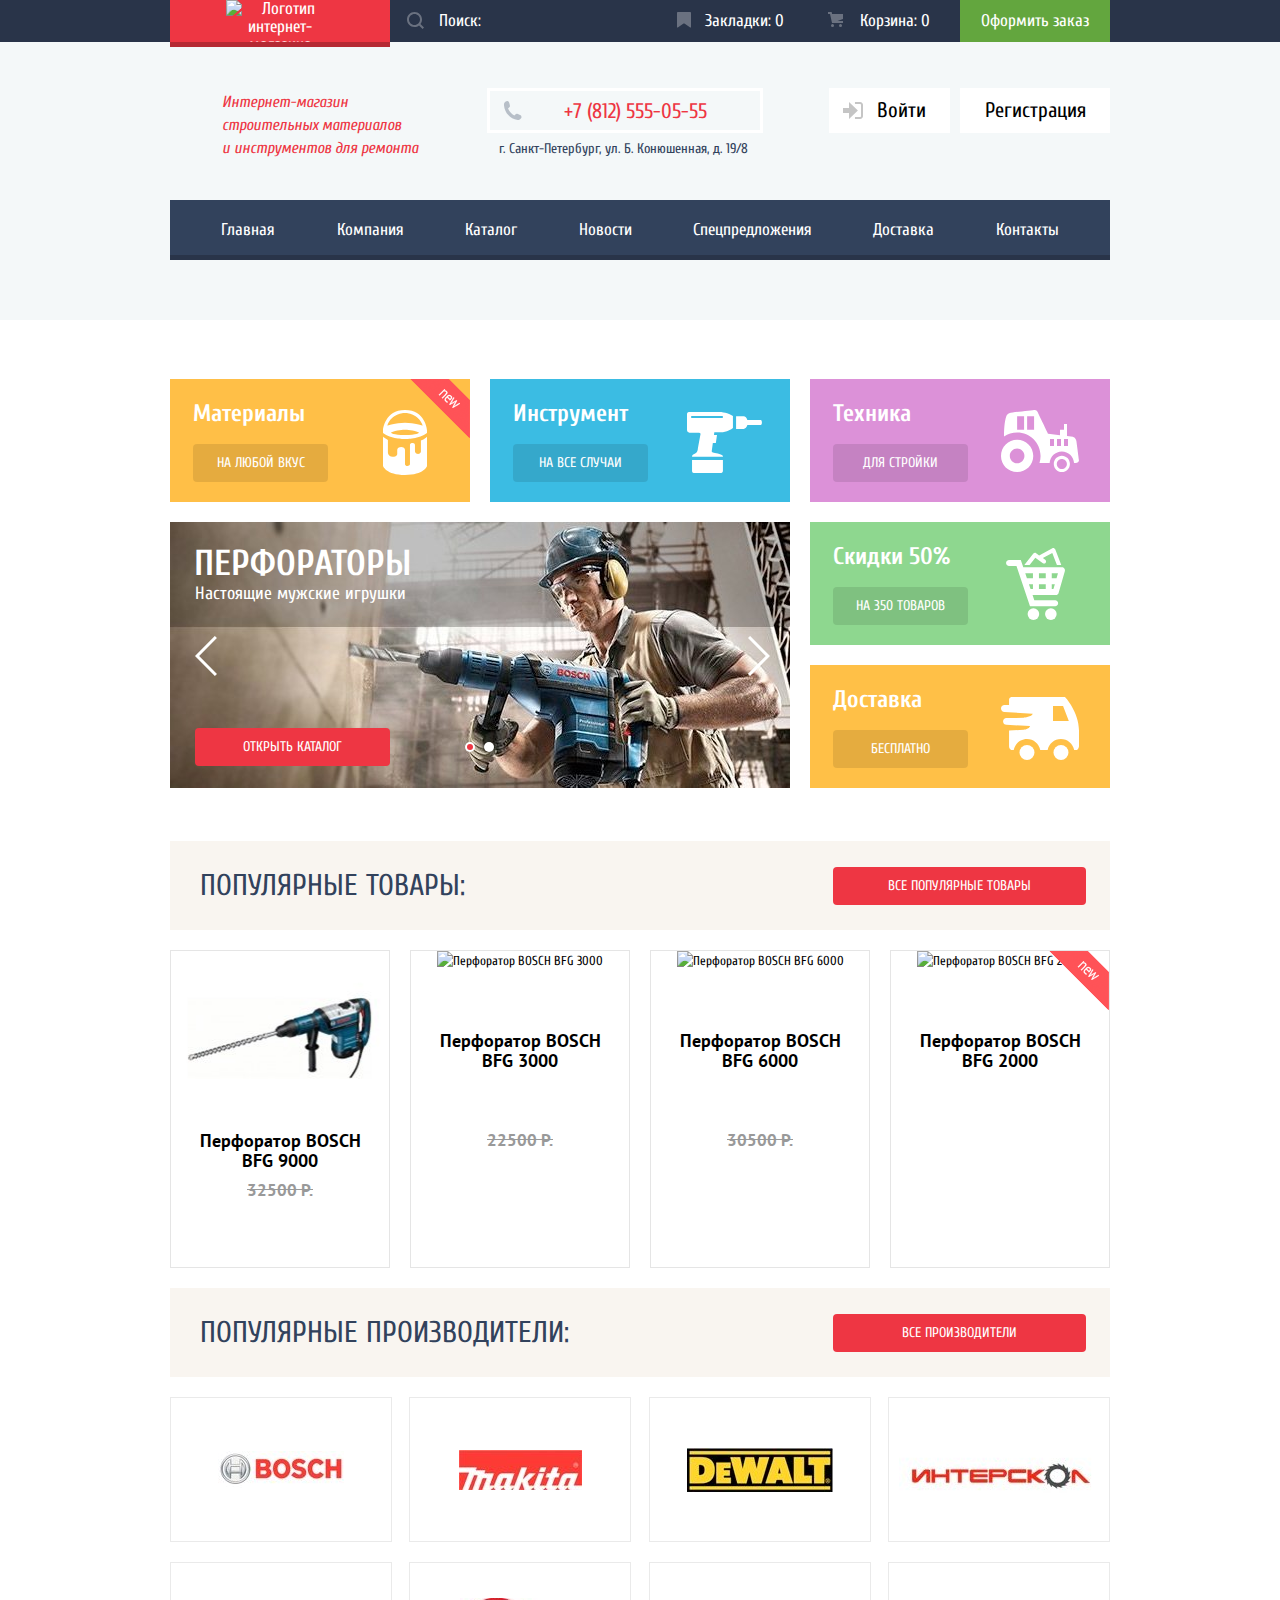
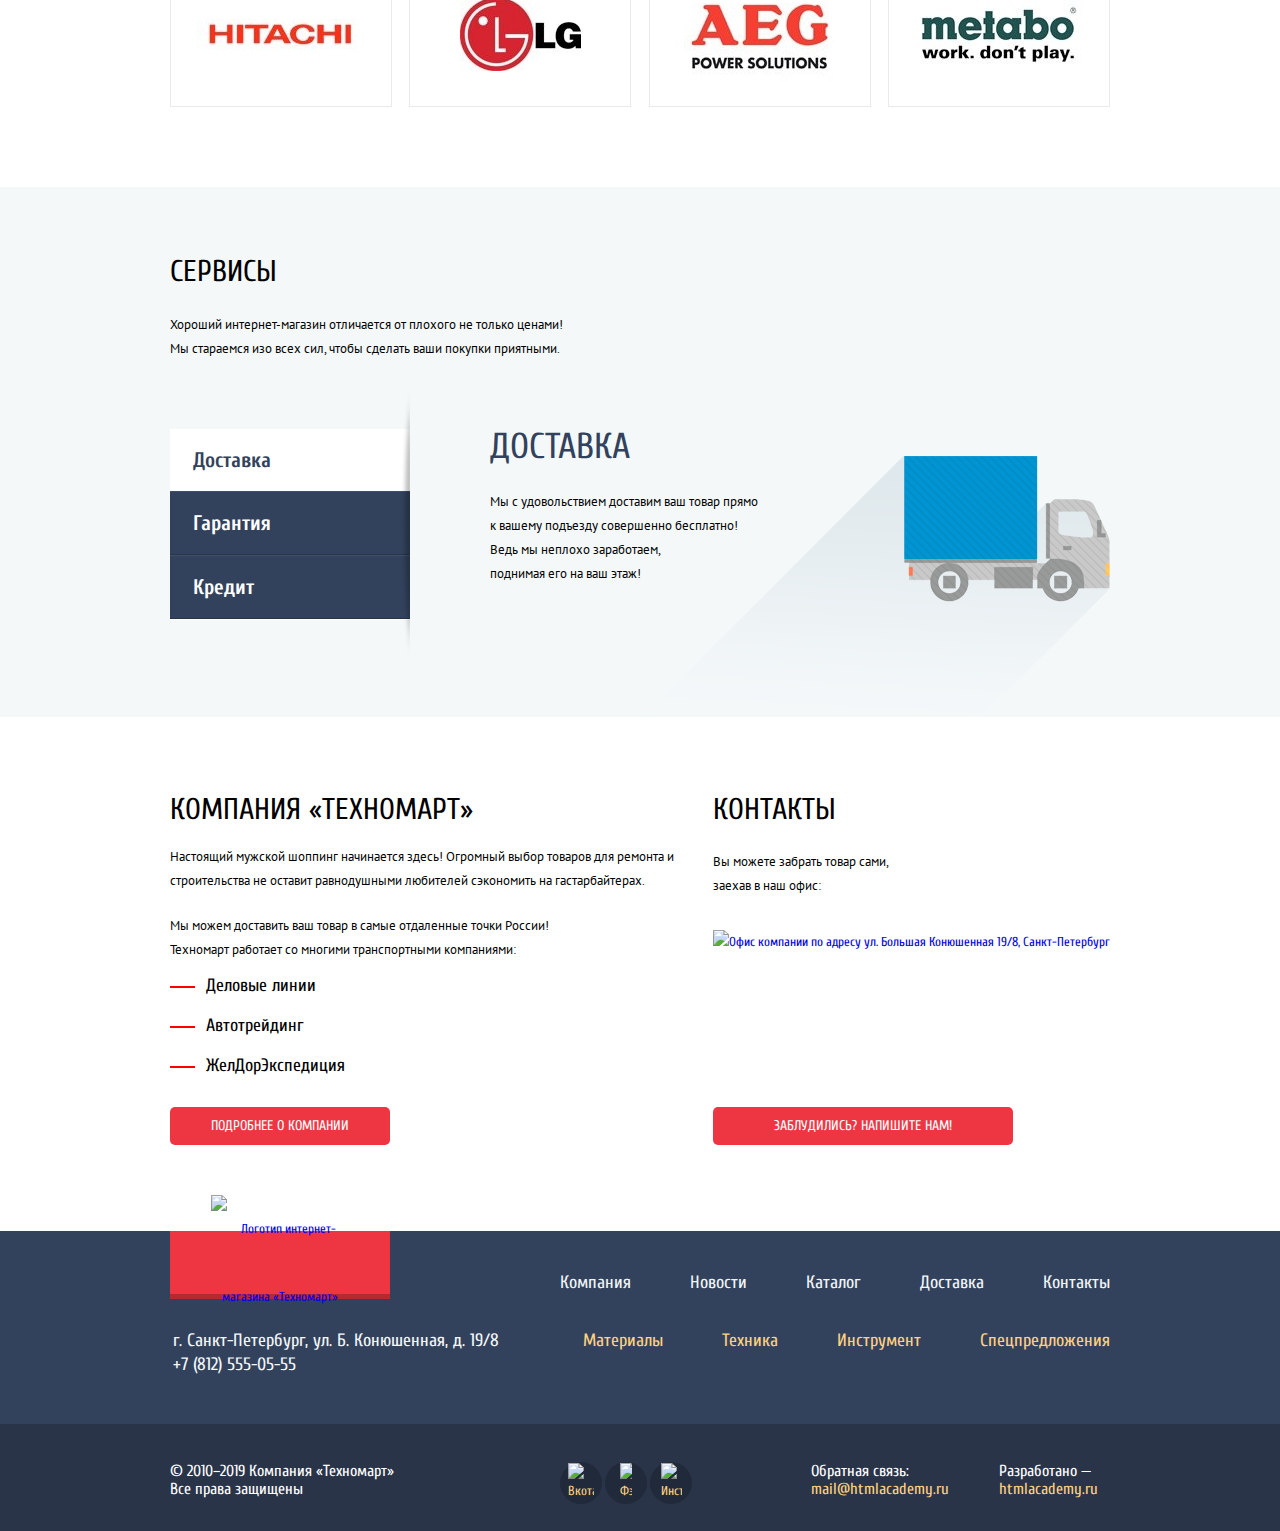
==== commit 46c03d51: "Исправил ошибки валидатора" ====
--- a/index.html
+++ b/index.html
@@ -3,8 +3,7 @@
   <head>
     <meta charset="utf-8">
     <title>HTML Academy: Техномарт</title>
-    <link href="https://fonts.googleapis.com/css?family=Cuprum:400,400i,700,700i&display=swap&subset=cyrillic,cyrillic-ext,latin-ext" rel="stylesheet">
-    <link href="https://fonts.googleapis.com/css?family=PT+Sans:400,400i,700,700i&display=swap&subset=cyrillic,cyrillic-ext,latin-ext" rel="stylesheet">
+    <link href="https://fonts.googleapis.com/css?family=Cuprum:400,400i,700,700i%7CPT+Sans:400,400i,700,700i&display=swap&subset=cyrillic" rel="stylesheet">
     <link href="css/normalize.css" rel="stylesheet">
     <link href="css/style-min.css" rel="stylesheet">
   </head>
@@ -14,7 +13,7 @@
         <div class="main-bar container">
           <div class="logo-header">
             <a href="index.html">
-            <img src="img/logo.svg" width="109" height="19" alt="Логотип интернет-магазина «Техномарт»">
+            <img src="img/logo.svg" width="109" height="18" alt="Логотип интернет-магазина «Техномарт»">
             </a>
           </div>
           <ul>
@@ -25,12 +24,10 @@
             <span class="icon-search icons-header icon-cursor-search"></span>
           </form>
             </li>
-            <li>
-              <span class="favorites-icon icons-header icon-cursor-pointer"></span>
+            <li class="favorites-list">
               <a href="#" class="favorites">Закладки: 0</a>
             </li>
-            <li>
-              <span class="basket-icon icons-header icon-cursor-pointer"></span>
+            <li class="basket-list">
               <a href="#" class="basket">Корзина: 0</a>
             </li>
             <li>
@@ -41,37 +38,28 @@
       </div>
       <div class="lightblue-background">
         <div class="container header-panel">
-            <p class="title"> Интернет-магазин <br>
+            <p class="title">
+              Интернет-магазин
               строительных материалов <br>
               и инструментов для ремонта
             </p>
             <section class="contact-info-header">
               <h2 class="visually-hidden">Контактный телефон:</h2>
-              <svg class="icon-phone" version="1.1" id="Layer_1" xmlns="http://www.w3.org/2000/svg" xmlns:xlink="http://www.w3.org/1999/xlink" x="0px" y="0px"
-                 width="19px" height="19px" viewBox="0 0 19 19" enable-background="new 0 0 19 19" xml:space="preserve">
-                <g id="UrwUhy_1_">
-                <g>
-                <path fill="#B7BFC8" d="M15.572,18.985c-0.312,0-0.629,0-0.941,0c-4.129-0.488-7.157-2.408-9.359-4.864
-                  c-2.21-2.461-3.954-5.629-4.294-9.893c0-0.382,0-0.762,0-1.144C1.056,2.31,1.437,1.78,1.876,1.327
-                  C2.425,0.766,3.25,0.044,4.002,0.019c0.554-0.018,1.5,0.38,1.879,0.899C6.21,1.364,6.385,2.257,6.537,2.921
-                  c0.154,0.671,0.505,1.643,0.408,2.289C6.797,6.217,5.458,6.644,5.066,7.376c1.307,3.135,3.443,5.439,6.293,7.031
-                  c0.715-0.392,1.346-1.572,2.332-1.595c0.359-0.009,0.818,0.178,1.184,0.286c0.402,0.121,0.75,0.275,1.104,0.408
-                  c0.596,0.224,1.648,0.521,2.004,1.021c0.365,0.513,0.57,1.356,0.49,1.879C18.309,17.447,16.594,18.603,15.572,18.985z"/></g></g></svg>
-                <a href="tel:+78125550555">+7 (812) 555-05-55</a>
+              <a href="tel:+78125550555">+7 (812) 555-05-55</a>
               <p>г. Санкт-Петербург, ул. Б. Конюшенная, д. 19/8</p>
             </section>
           <ul class="user-panel">
             <li class="sign-in">
-              <button type="button" name="sign-in">Войти</button>
+              <a href="#" class="sign-in-btn">Войти</a>
               <span class="icon-login icon-cursor-pointer"></span>
             </li>
             <li>
-              <button type="button" name="sign-up">Регистрация</button>
+              <a href="#" class="sign-un-btn">Регистрация</a>
             </li>
           </ul>
           </div>
           <div class="header-nav-div">
-            <nav class="header-navigation container m-top-34">
+            <nav class="header-navigation container m-top-40">
               <ul>
                 <li><a href="index.html">Главная</a></li>
                 <li><a href="#">Компания</a></li>
@@ -92,17 +80,14 @@
           <span class="new-catalog-item-materials"></span>
           <h2>Материалы</h2>
           <a href="#">На любой вкус</a>
-          <img class="icon-catalog-element-1 catalog-element-icons" src="img/materials.svg" width="44" height="65" alt="">
         </section>
         <section class="elements-catalog-list element-2">
           <h2>Инструмент</h2>
           <a href="#">На все случаи</a>
-          <img class="icon-catalog-element-2 catalog-element-icons" src="img/instruments.svg" width="75" height="61" alt="">
         </section>
         <section class="elements-catalog-list element-3">
           <h2>Техника</h2>
           <a href="#">Для стройки</a>
-          <img class="icon-catalog-element-3 catalog-element-icons" src="img/tech.svg" width="78" height="62" alt="">
         </section>
       </div>
       <div class="container-elements-second-line">
@@ -131,29 +116,27 @@
           <section class="elements-catalog-list element-5">
             <h2>Скидки 50%</h2>
             <a href="#">На 350 товаров</a>
-            <img class="icon-catalog-element-5 catalog-element-icons" src="img/sale.svg" width="59" height="72" alt="">
           </section>
           <section class="elements-catalog-list element-6">
             <h2>Доставка</h2>
             <a href="#">Бесплатно</a>
-            <img class="icon-catalog-element-6 catalog-element-icons" src="img/delivery.svg" width="78" height="63" alt="">
           </section>
         </div>
       </div>
     </div>
       <section class="container catalog">
         <div class="section-header m-bottom-10">
-          <h2>Популярные товары</h2>
+          <h2>Популярные товары:</h2>
           <a href="#" class="section-header-btn">Все популярные товары</a>
         </div>
-        <ul class="p-left-null">
+        <ul class="p-left-null index-catalog">
           <li>
             <a href="#">
               <img src="img/bosch-9000.jpg" width="218" height="170" alt="Перфоратор BOSCH BFG 9000">
             </a>
             <div class="btns-catalog-element">
-              <button class="buy-btn" type="button" name="buy">Купить</button>
-              <button class="to-fav-btn" type="button" name="to-favorite">В закладки</button>
+              <a href="#" class="buy-btn">Купить</a>
+              <a href="#" class="to-fav-btn">В закладки</a>
             </div>
             <h3>
               <a href="#">
@@ -161,16 +144,16 @@
               <span>BFG 9000</span>
               </a>
             </h3>
-            <p><del>32500 Р.</del> </p>
-            <p class="current-price">25500 Р.</p>
+            <p><del>32500 Р.</del></p>
+            <p class="current-price"><ins>25500 Р.</ins></p>
           </li>
           <li>
             <a href="#">
               <img src="img/bosch-3000.jpg" width="218" height="170" alt="Перфоратор BOSCH BFG 3000">
             </a>
             <div class="btns-catalog-element">
-              <button class="buy-btn" type="button" name="buy">Купить</button>
-              <button class="to-fav-btn" type="button" name="to-favorite">В закладки</button>
+              <a href="#" class="buy-btn">Купить</a>
+              <a href="#" class="to-fav-btn">В закладки</a>
             </div>
             <h3>
               <a href="#">
@@ -179,15 +162,15 @@
               </a>
             </h3>
             <p><del>22500 Р.</del> </p>
-            <p class="current-price">15500 Р.</p>
+            <p class="current-price"><ins>15500 Р.</ins></p>
           </li>
           <li>
             <a href="#">
               <img src="img/bosch-6000.jpg" width="218" height="170" alt="Перфоратор BOSCH BFG 6000">
             </a>
             <div class="btns-catalog-element">
-              <button class="buy-btn" type="button" name="buy">Купить</button>
-              <button class="to-fav-btn" type="button" name="to-favorite">В закладки</button>
+              <a href="#" class="buy-btn">Купить</a>
+              <a href="#" class="to-fav-btn">В закладки</a>
             </div>
             <h3>
               <a href="#">
@@ -196,16 +179,16 @@
               </a>
             </h3>
             <p><del>30500 Р.</del> </p>
-            <p class="current-price">25500 Р.</p>
+            <p class="current-price"><ins>25500 Р.</ins></p>
           </li>
           <li>
-            <span class="new-catalog-item"></span>
+            <span aria-label="Новый товар" class="new-catalog-item"></span>
             <a href="#">
               <img src="img/bosch-2000.jpg" width="218" height="170" alt="Перфоратор BOSCH BFG 2000">
             </a>
             <div class="btns-catalog-element">
-              <button class="buy-btn" type="button" name="buy">Купить</button>
-              <button class="to-fav-btn" type="button" name="to-favorite">В закладки</button>
+              <a href="#" class="buy-btn">Купить</a>
+              <a href="#" class="to-fav-btn">В закладки</a>
             </div>
             <h3>
               <a href="#">
@@ -213,53 +196,53 @@
               <span>BFG 2000</span>
               </a>
             </h3>
-            <p><del><br></del></p>
-            <p class="current-price">12500 Р.</p>
+            <p><del></del></p>
+            <p class="current-price"><ins>12500 Р.</ins></p>
           </li>
         </ul>
       </section>
       <section class="container popular-manufaturers m-bottom-60 m-top-10">
         <div class="section-header">
-          <h2>Популярные производители</h2>
+          <h2>Популярные производители:</h2>
           <a href="#" class="section-header-btn">Все производители</a>
         </div>
         <ul>
-          <li>
+          <li class="manufacturer">
             <a href="https://www.bosch.ru/">
               <img src="img/partner-logo-1.jpg" alt="Bosch" width="126" height="37">
             </a>
           </li>
-          <li>
+          <li class="manufacturer">
             <a href="http://www.makita.ru/">
               <img src="img/partner-logo-2.jpg" alt="Makita" width="123" height="40">
             </a>
           </li>
-          <li>
+          <li class="manufacturer">
             <a href="https://ru.dewalt.global/">
               <img src="img/partner-logo-3.jpg" alt="Dewalt" width="146" height="44">
             </a>
           </li>
-          <li>
+          <li class="manufacturer">
             <a href="http://www.interskol.ru/">
               <img src="img/partner-logo-4.jpg" alt="Интерскол" width="200" height="80">
             </a>
           </li>
-          <li>
+          <li class="manufacturer">
             <a href="https://www.hitachi.ru/ru">
               <img src="img/partner-logo-5.jpg" alt="Hitachi" width="169" height="31">
             </a>
           </li>
-          <li>
+          <li class="manufacturer">
             <a href="https://www.lg.com/ru">
               <img src="img/partner-logo-6.jpg" alt="LG" width="121" height="73">
             </a>
           </li>
-          <li>
+          <li class="manufacturer">
             <a href="https://www.aeg.ru/">
               <img src="img/partner-logo-7.jpg" alt="AEG" width="151" height="96">
             </a>
           </li>
-          <li>
+          <li class="manufacturer">
             <a href="https://www.metabo.com/ru/ru/">
               <img src="img/partner-logo-8.jpg" alt="metabo" width="204" height="69">
             </a>
@@ -269,7 +252,7 @@
       <div class="lightblue-background m-bottom-60">
         <section class="container services">
           <h2>Сервисы</h2>
-          <p>Хороший интернет-магазин отличается от плохого не только ценами! <br>
+          <p>Хороший интернет-магазин отличается от плохого не только ценами!
             Мы стараемся изо всех сил, чтобы сделать ваши покупки приятными.</p>
           <div class="services-sliders">
             <input class="delivery-input visually-hidden" id="delivery" type="radio" name="services" checked>
@@ -289,7 +272,6 @@
                   Ведь мы неплохо заработаем, <br>
                   поднимая его на ваш этаж!
                 </p>
-                <img class="delivery-png" src="img/delivery.png" alt="" width="468" height="261">
               </li>
               <li class="guarantee-slider">
                 <h3 class="guarantee">Гарантия</h3>
@@ -300,7 +282,6 @@
                   сгоревший товар на новый. <br>
                   Дом уж восстановите как-нибудь сами.
                 </p>
-                <img class="guarantee-png" src="img/guarantee.png" alt="" width="389" height="283">
               </li>
               <li class="credit-slider">
                 <h3>Кредит</h3>
@@ -308,7 +289,6 @@
                   Залезть в долговую яму стало проще! <br>
                   Кредитные консультанты придут вам на помощь.
                 </p>
-                <img class="credit-png" src="img/credit.png" alt="" width="465" height="285">
               </li>
             </ul>
           </div>
@@ -317,8 +297,8 @@
       <div class="container">
         <div class="info">
           <section class="about-company">
-            <h2>Компания "Техномарт"</h2>
-            <p>Настоящий мужской шоппинг начинается здесь! Огромный выбор товаров для ремонта и<br>
+            <h2>Компания «Техномарт»</h2>
+            <p>Настоящий мужской шоппинг начинается здесь! Огромный выбор товаров для ремонта и
               строительства не оставит равнодушными любителей сэкономить на гастарбайтерах.</p>
             <p>Мы можем доставить ваш товар в самые отдаленные точки России!<br>
               Техномарт работает со многими транспортными компаниями:</p>
@@ -333,8 +313,8 @@
             <h2>Контакты</h2>
             <p>Вы можете забрать товар сами, <br>
               заехав в наш офис:</p>
-            <img src="img/map.png" width="300" height="158" alt="Офис компании по адресу ул. Большая Конюшенная 19/8, Санкт-Петербург">
-            <button type="button" name="contact-us">Заблудились? Напишите нам!</button>
+            <a href="#"><img src="img/map.png" width="300" height="158" alt="Офис компании по адресу ул. Большая Конюшенная 19/8, Санкт-Петербург"></a>
+            <a href="#" class="contact-us-btn">Заблудились? Напишите нам!</a>
           </section>
         </div>
       </div>
@@ -361,7 +341,7 @@
           </div>
           <nav class="catalog-navigation">
             <p>г. Санкт-Петербург, ул. Б. Конюшенная, д. 19/8 <br>
-            +7 (812) 555-05-55</p>
+            <a class="tel-footer" href="tel:+78125550555">+7 (812) 555-05-55</a></p>
             <ul>
               <li><a href="#">Материалы</a></li>
               <li><a href="#">Техника</a></li>
@@ -379,14 +359,14 @@
               Все права защищены</p>
           </div>
           <div class="social-media">
-            <a href="#"><div><img src="img/vk.svg" alt="Вкотакте" width="26" height="15"></div></a>
-            <a href="#"><div><img src="img/facebook.svg" alt="Фэйсбук" width="12" height="22"></div></a>
-            <a href="#"><div><img src="img/instagram.svg" alt="Инстаграм" width="21" height="21"></div></a>
+            <a href="#"><img aria-label="Вконтакте" src="img/vk.svg" alt="Вкотакте" width="26" height="15"></a>
+            <a href="#"><img aria-label="Фэйсбук" src="img/facebook.svg" alt="Фэйсбук" width="12" height="22"></a>
+            <a href="#"><img aria-label="Инстаграм" src="img/instagram.svg" alt="Инстаграм" width="21" height="21"></a>
           </div>
           <div class="feedback-developer">
-            <p>Обратная связь: <br>
+            <p>Обратная связь:
               <a href="#">mail@htmlacademy.ru</a></p>
-            <p>Разработано — <br>
+            <p>Разработано —
               <a href="https://htmlacademy.ru/intensive/htmlcss">htmlacademy.ru</a></p>
           </div>
         </section>
--- a/css/style-min.css
+++ b/css/style-min.css
@@ -1 +1 @@
-body{margin:0;padding:0;font-family:"PT Sans",Arial,sans-serif;font-size:13px;line-height:24px;font-weight:400;color:#000;background-color:#fff}img{max-width:100%;height:auto}header .m-top-34{margin-top:34px}.cuprum-family{font-family:"Cuprum",Arial,sans-serif}.container{width:940px;margin:0 auto;padding:0 10px}.m-top-60{margin-top:60px}.m-top-59{margin-top:59px}.m-bottom-60{margin-bottom:60px}.m-bottom-53{margin-bottom:53px}.mp-null{margin:0;padding:0}.m-null{margin:0}.m-top-null{margin-top:0}.p-left-null{padding-left:0}.m-bottom-10{margin-bottom:10px}.m-top-10{margin-top:10px}.icon-cursor-pointer{cursor:pointer}.icon-cursor-search{cursor:text}a{text-decoration:none}header{width:auto}button{font-family:"Cuprum",Arial,sans-serif;cursor:pointer}.darkblue-background{height:42px;background-color:#293449;width:auto}.lightblue-background{background-color:#f4f8f9;width:auto}.main-bar{background:transparent;font-size:17px;line-height:18px;color:#fff;display:flex}.icons-header{opacity:.3;display:block;position:absolute;background-repeat:no-repeat}.main-bar .icon-search{width:17px;height:17px;background-image:url("data:image/svg+xml,%3C%3Fxml version='1.0' encoding='utf-8'%3F%3E%3C!-- Generator: Adobe Illustrator 15.0.0, SVG Export Plug-In . SVG Version: 6.00 Build 0) --%3E%3C!DOCTYPE svg PUBLIC '-//W3C//DTD SVG 1.1//EN' 'http://www.w3.org/Graphics/SVG/1.1/DTD/svg11.dtd'%3E%3Csvg version='1.1' xmlns='http://www.w3.org/2000/svg' xmlns:xlink='http://www.w3.org/1999/xlink' x='0px' y='0px' width='17px' height='17px' viewBox='0 0 17 17' enable-background='new 0 0 17 17' xml:space='preserve'%3E%3Cg id='Layer_1'%3E%3C/g%3E%3Cg id='Layer_2'%3E%3Cpath fill='%23ffffff' d='M17,15.586l-3.542-3.542C14.421,10.782,15,9.21,15,7.5C15,3.358,11.643,0,7.5,0C3.358,0,0,3.358,0,7.5 C0,11.643,3.358,15,7.5,15c1.71,0,3.282-0.579,4.544-1.542L15.586,17L17,15.586z M2,7.5C2,4.467,4.467,2,7.5,2 C10.532,2,13,4.467,13,7.5c0,3.032-2.468,5.5-5.5,5.5C4.467,13,2,10.532,2,7.5z'/%3E%3C/g%3E%3C/svg%3E%0A");margin-left:17px;top:12px}.search-input:hover~.icon-search,.main-bar li:nth-child(2):hover>.favorites-icon,.main-bar li:nth-child(3):hover>.basket-icon{opacity:1}.main-bar li:nth-child(2):active>.favorites-icon,.main-bar li:nth-child(3):active>.basket-icon{opacity:.5}.search-input:focus~.icon-search{background-image:url("data:image/svg+xml,%3C%3Fxml version='1.0' encoding='utf-8'%3F%3E%3C!-- Generator: Adobe Illustrator 15.0.0, SVG Export Plug-In . SVG Version: 6.00 Build 0) --%3E%3C!DOCTYPE svg PUBLIC '-//W3C//DTD SVG 1.1//EN' 'http://www.w3.org/Graphics/SVG/1.1/DTD/svg11.dtd'%3E%3Csvg version='1.1' xmlns='http://www.w3.org/2000/svg' xmlns:xlink='http://www.w3.org/1999/xlink' x='0px' y='0px' width='17px' height='17px' viewBox='0 0 17 17' enable-background='new 0 0 17 17' xml:space='preserve'%3E%3Cg id='Layer_1'%3E%3C/g%3E%3Cg id='Layer_2'%3E%3Cpath fill='%23ee3643' d='M17,15.586l-3.542-3.542C14.421,10.782,15,9.21,15,7.5C15,3.358,11.643,0,7.5,0C3.358,0,0,3.358,0,7.5 C0,11.643,3.358,15,7.5,15c1.71,0,3.282-0.579,4.544-1.542L15.586,17L17,15.586z M2,7.5C2,4.467,4.467,2,7.5,2 C10.532,2,13,4.467,13,7.5c0,3.032-2.468,5.5-5.5,5.5C4.467,13,2,10.532,2,7.5z'/%3E%3C/g%3E%3C/svg%3E%0A");opacity:1}.main-bar ul{list-style:none;display:flex;margin:0;padding:0}.main-bar a{color:#fff}.logo-header{background-color:#ee3643;width:220px;height:42px;text-align:center;border-bottom:5px solid #b52933;z-index:2}.logo-header a{line-height:47px;display:block}.logo-header:hover,.logo-footer:hover{background-color:#ca2c37;border-color:#9a212a}.logo-header:active,.logo-footer:active{background-color:#ba2732;border-color:#8e1e26}.search-input{background-color:#293449;color:#fff;border:none;width:270px;height:42px;padding-left:49px;vertical-align:middle}.search-input::placeholder{color:#fff;font-family:"Cuprum",Arial,sans-serif;font-size:17px;line-height:42px;opacity:1}.basket,.favorites{background-color:#293449;width:105px;height:42px;display:inline-block;line-height:42px;padding-left:45px;vertical-align:middle}.favorites-icon{width:14px;height:16px;margin:12px 14px;background-image:url("data:image/svg+xml,%3C%3Fxml version='1.0' encoding='utf-8'%3F%3E%3C!-- Generator: Adobe Illustrator 15.0.0, SVG Export Plug-In . SVG Version: 6.00 Build 0) --%3E%3C!DOCTYPE svg PUBLIC '-//W3C//DTD SVG 1.1//EN' 'http://www.w3.org/Graphics/SVG/1.1/DTD/svg11.dtd'%3E%3Csvg version='1.1' id='Layer_2' xmlns='http://www.w3.org/2000/svg' xmlns:xlink='http://www.w3.org/1999/xlink' x='0px' y='0px' width='14px' height='16px' viewBox='0 0 14 16' enable-background='new 0 0 14 16' xml:space='preserve'%3E%3Cpath fill='%23ffffff' d='M14,15c0,0.55-0.368,0.741-0.818,0.426l-5.363-3.765c-0.45-0.315-1.187-0.315-1.637,0l-5.364,3.765 C0.368,15.741,0,15.55,0,15V1c0-0.55,0.45-1,1-1h12c0.55,0,1,0.45,1,1V15z'/%3E%3C/svg%3E%0A")}.basket-icon{width:15px;height:15px;margin:12px 14px;background-image:url("data:image/svg+xml,%3C%3Fxml version='1.0' encoding='utf-8'%3F%3E%3C!-- Generator: Adobe Illustrator 15.0.0, SVG Export Plug-In . SVG Version: 6.00 Build 0) --%3E%3C!DOCTYPE svg PUBLIC '-//W3C//DTD SVG 1.1//EN' 'http://www.w3.org/Graphics/SVG/1.1/DTD/svg11.dtd'%3E%3Csvg version='1.1' id='Layer_1' xmlns='http://www.w3.org/2000/svg' xmlns:xlink='http://www.w3.org/1999/xlink' x='0px' y='0px' width='15px' height='15px' viewBox='0 0 15 15' enable-background='new 0 0 15 15' xml:space='preserve'%3E%3Cg%3E%3Ccircle cx='4.5' cy='13.5' r='1.5' fill='%23ffffff'/%3E%3Ccircle cx='12.5' cy='13.5' r='1.5' fill='%23ffffff'/%3E%3Cpolygon points='15,2 4.07,2 3.648,0 0,0 0,2 2.031,2 4.016,11 15,11 15,9 9.441,9 15,6.951' fill='%23ffffff'/%3E%3C/g%3E%3C/svg%3E%0A")}.basket-catalog,.favorites-catalog{background-color:#ee3643;width:105px;height:42px;display:inline-block;line-height:42px;padding-left:45px;vertical-align:middle}.search-input:hover,.basket:hover,.favorites:hover{background-color:#212a3a}.basket:active,.favorites:active{background-color:#161d29;color:#babbbd}.search-input:focus{background-color:#fff;color:#000;padding-left:49px}.basket-catalog:hover,.favorites-catalog:hover{background-color:#ca2c37}.basket-catalog:active,.favorites-catalog:active{background-color:#ba2732;color:#babbbd}.checkout{background-color:#63a63e;width:150px;height:42px;line-height:42px;text-align:center;display:inline-block;vertical-align:middle}.checkout:hover{background-color:#5fbb2d}.checkout:active{background-color:#518534;color:#babbbd}.header-panel{display:flex;justify-content:flex-end;padding-top:46px;height:72px}.title{color:#ee3643;font-style:italic;font-size:16px;line-height:23px;margin:0;padding:0;position:relative;padding-right:71px}.first-header-panel{display:flex;justify-content:space-between;margin-left:auto}.first-header-panel .title{margin:0;padding:0;display:block}.contact-info-header{border:3px solid #fff;width:270px;height:39px;line-height:39px;display:block;margin-right:66px}.contact-info-header-catalog{margin-right:48px}.icon-phone{position:absolute;margin-top:10px;margin-bottom:10px;margin-left:15px}.contact-info-header a,.contact-info-header-catalog a{font-size:21px;line-height:21px;color:#ee3643;display:inline-block;margin-left:74px;margin-top:10px;margin-bottom:10px;vertical-align:middle}.contact-info-header p{font-size:14px;line-height:14px;color:#32425c;margin:0;margin-top:10px;display:inline-block;margin-left:7px;vertical-align:top}.user-panel{list-style:none;margin:0;display:flex;padding:0}.sign-in{margin-right:10px}.sign-in .icon-login{width:20px;height:17px;display:block;position:absolute;margin-left:14px;margin-top:-31px;background-image:url("data:image/svg+xml,%3C%3Fxml version='1.0' encoding='utf-8'%3F%3E%3C!-- Generator: Adobe Illustrator 15.0.0, SVG Export Plug-In . SVG Version: 6.00 Build 0) --%3E%3C!DOCTYPE svg PUBLIC '-//W3C//DTD SVG 1.1//EN' 'http://www.w3.org/Graphics/SVG/1.1/DTD/svg11.dtd'%3E%3Csvg version='1.1' id='Layer_1' xmlns='http://www.w3.org/2000/svg' xmlns:xlink='http://www.w3.org/1999/xlink' x='0px' y='0px' width='20px' height='17px' viewBox='0 0 20 17' enable-background='new 0 0 20 17' xml:space='preserve'%3E%3Cg%3E%3Cpolygon fill='%23c5c5c5' points='14.875,8.5 6,0 6,6 0,6 0,11 6,11 6,17 '/%3E%3C/g%3E%3Cpath fill='%23c5c5c5' d='M16.986,15.01h-5.027V17h5.027c2.178,0,3.004-1.81,3.029-3.026V3.028C19.99,1.811,19.164,0,16.986,0h-5.027 v1.99h5.027c0.839,0,0.992,0.681,1.01,1.057v10.904C17.979,14.327,17.825,15.01,16.986,15.01z'/%3E%3C/svg%3E%0A")}.user-panel button[name="sign-in"]:hover~.icon-login,.icon-login:hover{background-image:url("data:image/svg+xml,%3C%3Fxml version='1.0' encoding='utf-8'%3F%3E%3C!-- Generator: Adobe Illustrator 15.0.0, SVG Export Plug-In . SVG Version: 6.00 Build 0) --%3E%3C!DOCTYPE svg PUBLIC '-//W3C//DTD SVG 1.1//EN' 'http://www.w3.org/Graphics/SVG/1.1/DTD/svg11.dtd'%3E%3Csvg version='1.1' id='Layer_1' xmlns='http://www.w3.org/2000/svg' xmlns:xlink='http://www.w3.org/1999/xlink' x='0px' y='0px' width='20px' height='17px' viewBox='0 0 20 17' enable-background='new 0 0 20 17' xml:space='preserve'%3E%3Cg%3E%3Cpolygon fill='%2332425C' points='14.875,8.5 6,0 6,6 0,6 0,11 6,11 6,17 '/%3E%3C/g%3E%3Cpath fill='%2332425C' d='M16.986,15.01h-5.027V17h5.027c2.178,0,3.004-1.81,3.029-3.026V3.028C19.99,1.811,19.164,0,16.986,0h-5.027 v1.99h5.027c0.839,0,0.992,0.681,1.01,1.057v10.904C17.979,14.327,17.825,15.01,16.986,15.01z'/%3E%3C/svg%3E%0A")}.user-panel button[name="sign-in"]:active~.icon-login,.icon-login:active{background-image:url("data:image/svg+xml,%3C%3Fxml version='1.0' encoding='utf-8'%3F%3E%3C!-- Generator: Adobe Illustrator 15.0.0, SVG Export Plug-In . SVG Version: 6.00 Build 0) --%3E%3C!DOCTYPE svg PUBLIC '-//W3C//DTD SVG 1.1//EN' 'http://www.w3.org/Graphics/SVG/1.1/DTD/svg11.dtd'%3E%3Csvg version='1.1' id='Layer_1' xmlns='http://www.w3.org/2000/svg' xmlns:xlink='http://www.w3.org/1999/xlink' x='0px' y='0px' width='20px' height='17px' viewBox='0 0 20 17' enable-background='new 0 0 20 17' xml:space='preserve'%3E%3Cg%3E%3Cpolygon fill='%23c5c5c5' points='14.875,8.5 6,0 6,6 0,6 0,11 6,11 6,17 '/%3E%3C/g%3E%3Cpath fill='%23c5c5c5' d='M16.986,15.01h-5.027V17h5.027c2.178,0,3.004-1.81,3.029-3.026V3.028C19.99,1.811,19.164,0,16.986,0h-5.027 v1.99h5.027c0.839,0,0.992,0.681,1.01,1.057v10.904C17.979,14.327,17.825,15.01,16.986,15.01z'/%3E%3C/svg%3E%0A")}.user-panel button{font-size:21px;line-height:21px;background-color:#fff;width:121px;height:45px;border:none}.user-panel button[name="sign-in"]{padding:0;padding-left:48px;padding-right:27px}.user-panel button[name="sign-up"]{width:150px}.user-panel button:hover{color:#ee3643}.user-panel button:active{color:#cacaca}.user{list-style:none;margin:0;padding:0}.orders-lc{display:flex;width:210px;justify-content:space-between;padding-left:18px;padding-top:6px;align-items:center}.orders-lc a{height:18px}.icon-user{display:block;width:20px;height:18px;background-image:url("data:image/svg+xml,%3C%3Fxml version='1.0' encoding='utf-8'%3F%3E%3C!-- Generator: Adobe Illustrator 15.0.0, SVG Export Plug-In . SVG Version: 6.00 Build 0) --%3E%3C!DOCTYPE svg PUBLIC '-//W3C//DTD SVG 1.1//EN' 'http://www.w3.org/Graphics/SVG/1.1/DTD/svg11.dtd'%3E%3Csvg version='1.1' id='Layer_2' xmlns='http://www.w3.org/2000/svg' xmlns:xlink='http://www.w3.org/1999/xlink' x='0px' y='0px' width='20px' height='18px' viewBox='0 0 20 18' enable-background='new 0 0 20 18' xml:space='preserve'%3E%3Cpath fill='%23c5c5c5' d='M17.881,14.166c-2.144-0.735-4.256-1.666-5.207-2.39c-0.657-0.501-0.77-1.618-0.517-2.415 c1.118-0.903,1.864-2.477,1.864-4.278C14.021,2.276,12.221,0,10,0S5.979,2.276,5.979,5.083c0,1.801,0.746,3.374,1.863,4.277 c0.253,0.798,0.141,1.915-0.517,2.416c-0.95,0.724-3.063,1.654-5.207,2.39S0,18,0,18h20C20,18,20.025,14.901,17.881,14.166z'/%3E%3C/svg%3E%0A");position:absolute;margin:14px}.icon-logout{display:block;width:20px;height:17px;background-image:url("data:image/svg+xml,%3C%3Fxml version='1.0' encoding='utf-8'%3F%3E%3C!-- Generator: Adobe Illustrator 15.0.0, SVG Export Plug-In . SVG Version: 6.00 Build 0) --%3E%3C!DOCTYPE svg PUBLIC '-//W3C//DTD SVG 1.1//EN' 'http://www.w3.org/Graphics/SVG/1.1/DTD/svg11.dtd'%3E%3Csvg version='1.1' id='Layer_1' xmlns='http://www.w3.org/2000/svg' xmlns:xlink='http://www.w3.org/1999/xlink' x='0px' y='0px' width='21px' height='17px' viewBox='0 0 21 17' enable-background='new 0 0 21 17' xml:space='preserve'%3E%3Cg%3E%3Cpolygon fill='%23c5c5c5' points='21,8.5 12.125,0 12.125,6 6.125,6 6.125,11 12.125,11 12.125,17 '/%3E%3Cpath fill='%23c5c5c5' d='M3.106,13.952V3.048c0.018-0.376,0.171-1.057,1.01-1.057h5.027V0H4.116C1.938,0,1.112,1.81,1.087,3.027 v10.946C1.112,15.189,1.938,17,4.116,17h5.027v-1.99H4.116C3.277,15.01,3.124,14.327,3.106,13.952z'/%3E%3C/g%3E%3C/svg%3E%0A");position:absolute;margin:14px 10px 14px 269px}.username-block .icon-user:hover{background-image:url("data:image/svg+xml,%3C%3Fxml version='1.0' encoding='utf-8'%3F%3E%3C!-- Generator: Adobe Illustrator 15.0.0, SVG Export Plug-In . SVG Version: 6.00 Build 0) --%3E%3C!DOCTYPE svg PUBLIC '-//W3C//DTD SVG 1.1//EN' 'http://www.w3.org/Graphics/SVG/1.1/DTD/svg11.dtd'%3E%3Csvg version='1.1' id='Layer_2' xmlns='http://www.w3.org/2000/svg' xmlns:xlink='http://www.w3.org/1999/xlink' x='0px' y='0px' width='20px' height='18px' viewBox='0 0 20 18' enable-background='new 0 0 20 18' xml:space='preserve'%3E%3Cpath fill='%2332425C' d='M17.881,14.166c-2.144-0.735-4.256-1.666-5.207-2.39c-0.657-0.501-0.77-1.618-0.517-2.415 c1.118-0.903,1.864-2.477,1.864-4.278C14.021,2.276,12.221,0,10,0S5.979,2.276,5.979,5.083c0,1.801,0.746,3.374,1.863,4.277 c0.253,0.798,0.141,1.915-0.517,2.416c-0.95,0.724-3.063,1.654-5.207,2.39S0,18,0,18h20C20,18,20.025,14.901,17.881,14.166z'/%3E%3C/svg%3E%0A")}.username-block .icon-logout:hover{background-image:url("data:image/svg+xml,%3C%3Fxml version='1.0' encoding='utf-8'%3F%3E%3C!-- Generator: Adobe Illustrator 15.0.0, SVG Export Plug-In . SVG Version: 6.00 Build 0) --%3E%3C!DOCTYPE svg PUBLIC '-//W3C//DTD SVG 1.1//EN' 'http://www.w3.org/Graphics/SVG/1.1/DTD/svg11.dtd'%3E%3Csvg version='1.1' id='Layer_1' xmlns='http://www.w3.org/2000/svg' xmlns:xlink='http://www.w3.org/1999/xlink' x='0px' y='0px' width='21px' height='17px' viewBox='0 0 21 17' enable-background='new 0 0 21 17' xml:space='preserve'%3E%3Cg%3E%3Cpolygon fill='%2332425C' points='21,8.5 12.125,0 12.125,6 6.125,6 6.125,11 12.125,11 12.125,17 '/%3E%3Cpath fill='%2332425C' d='M3.106,13.952V3.048c0.018-0.376,0.171-1.057,1.01-1.057h5.027V0H4.116C1.938,0,1.112,1.81,1.087,3.027 v10.946C1.112,15.189,1.938,17,4.116,17h5.027v-1.99H4.116C3.277,15.01,3.124,14.327,3.106,13.952z'/%3E%3C/g%3E%3C/svg%3E%0A")}.username-block .icon-user:active{background-image:url("data:image/svg+xml,%3C%3Fxml version='1.0' encoding='utf-8'%3F%3E%3C!-- Generator: Adobe Illustrator 15.0.0, SVG Export Plug-In . SVG Version: 6.00 Build 0) --%3E%3C!DOCTYPE svg PUBLIC '-//W3C//DTD SVG 1.1//EN' 'http://www.w3.org/Graphics/SVG/1.1/DTD/svg11.dtd'%3E%3Csvg version='1.1' id='Layer_2' xmlns='http://www.w3.org/2000/svg' xmlns:xlink='http://www.w3.org/1999/xlink' x='0px' y='0px' width='20px' height='18px' viewBox='0 0 20 18' enable-background='new 0 0 20 18' xml:space='preserve'%3E%3Cpath fill='%23c5c5c5' d='M17.881,14.166c-2.144-0.735-4.256-1.666-5.207-2.39c-0.657-0.501-0.77-1.618-0.517-2.415 c1.118-0.903,1.864-2.477,1.864-4.278C14.021,2.276,12.221,0,10,0S5.979,2.276,5.979,5.083c0,1.801,0.746,3.374,1.863,4.277 c0.253,0.798,0.141,1.915-0.517,2.416c-0.95,0.724-3.063,1.654-5.207,2.39S0,18,0,18h20C20,18,20.025,14.901,17.881,14.166z'/%3E%3C/svg%3E%0A")}.username-block .icon-logout:active{background-image:url("data:image/svg+xml,%3C%3Fxml version='1.0' encoding='utf-8'%3F%3E%3C!-- Generator: Adobe Illustrator 15.0.0, SVG Export Plug-In . SVG Version: 6.00 Build 0) --%3E%3C!DOCTYPE svg PUBLIC '-//W3C//DTD SVG 1.1//EN' 'http://www.w3.org/Graphics/SVG/1.1/DTD/svg11.dtd'%3E%3Csvg version='1.1' id='Layer_1' xmlns='http://www.w3.org/2000/svg' xmlns:xlink='http://www.w3.org/1999/xlink' x='0px' y='0px' width='21px' height='17px' viewBox='0 0 21 17' enable-background='new 0 0 21 17' xml:space='preserve'%3E%3Cg%3E%3Cpolygon fill='%23c5c5c5' points='21,8.5 12.125,0 12.125,6 6.125,6 6.125,11 12.125,11 12.125,17 '/%3E%3Cpath fill='%23c5c5c5' d='M3.106,13.952V3.048c0.018-0.376,0.171-1.057,1.01-1.057h5.027V0H4.116C1.938,0,1.112,1.81,1.087,3.027 v10.946C1.112,15.189,1.938,17,4.116,17h5.027v-1.99H4.116C3.277,15.01,3.124,14.327,3.106,13.952z'/%3E%3C/g%3E%3C/svg%3E%0A")}.username{font-size:21px;line-height:21px;color:#000;background-color:#fff;width:252px;height:31px;display:inline-block;padding-left:47px;padding-top:14px;vertical-align:top}.user-orders,.user-personal-area{font-size:16px;line-height:18px;text-decoration:underline;color:#32425c}.username:active{color:#c5c5c5}.user-orders:hover,.user-personal-area:hover{color:#ee3643}.user-orders:active,.user-personal-area:active{color:#c5cad0}.header-nav-div{padding-bottom:60px}.header-navigation{height:55px;background-color:#32425c;border-bottom:5px solid #293449;padding:0}.header-navigation ul{list-style:none;display:flex;margin:0;padding:0;justify-content:space-around}.header-navigation a{color:#fff;font-size:17px;padding:0 30px;line-height:60px;display:flex}.header-navigation li:hover{background-color:#293449}.header-navigation li:active{background-color:#1d2739}.header-navigation a:active{color:#a8abaf}.catalog-element-icons{display:block;position:absolute;top:30px;left:200px;max-width:80px;max-height:80px}.icon-catalog-element-1{top:31px;left:213px}.icon-catalog-element-2{top:33px;left:197px}.icon-catalog-element-3{top:31px;left:191px}.icon-catalog-element-5{top:26px;left:196px}.icon-catalog-element-6{top:32px;left:191px}.container-elements-first-line{display:flex;justify-content:space-between;margin-bottom:20px}.container-elements-second-line{display:flex;justify-content:space-between}.big-element{width:620px}.small-elements{display:flex;flex-direction:column;justify-content:space-between}.elements-catalog-list h2{font-size:24px;line-height:30px;color:#fff;font-weight:700;text-transform:capitalize;margin:0;padding:0}.elements-catalog-list a{font-size:14px;line-height:38px;font-weight:400;text-transform:uppercase;color:#fff;display:block;background-color:rgba(0,0,0,.1);width:135px;height:38px;text-align:center;border-radius:4px}.elements-catalog-list a:hover{background-color:rgba(0,0,0,.2)}.elements-catalog-list a:active{background-color:rgba(0,0,0,.3)}.elements-catalog-list{width:300px;height:123px;position:relative}.element-1 h2,.element-2 h2,.element-3 h2,.element-5 h2,.element-6 h2{padding-bottom:15px;padding-left:23px}.element-1 a,.element-2 a,.element-3 a,.element-5 a,.element-6 a{margin-left:25px}.element-1{background-color:#ffbf47;display:flex;flex-direction:column;justify-content:center;position:relative}.element-2{background-color:#3bbce3;display:flex;flex-direction:column;justify-content:center}.element-3{background-color:#dc91d8;display:flex;flex-direction:column;justify-content:center}.element-4{display:flex}.element-4 .slider-controls{position:absolute;margin-left:292px;margin-top:217px;z-index:2}.slider-controls span{display:inline-block;width:10px;height:10px;position:relative;cursor:pointer;border-radius:5px;background-color:#fff;margin:3px;vertical-align:top}.element-4 .active::after{content:"";position:absolute;top:2px;left:2px;z-index:3;width:6px;height:6px;background:#ee3643;border-radius:3px}.element-4 .slider-item{width:620px;height:266px;background-color:#674c35}.slider-item img{position:absolute}.element-4 h2{font-size:36px;line-height:36px;color:#fff;font-weight:700;text-transform:uppercase;position:relative;top:27px;left:24px}.element-4 p{font-size:18px;line-height:24px;color:#fff;font-weight:400;position:relative;top:30px;left:25px}.left-btn-slider,.right-btn-slider{position:absolute;z-index:2}.left-btn-slider{margin-left:25px;margin-top:114px}.right-btn-slider{margin-left:578px;margin-top:114px}.element-4 .catalog-btn{font-size:14px;line-height:38px;font-weight:400;text-transform:uppercase;color:#fff;display:block;background-color:#ee3643;width:195px;height:38px;text-align:center;border-radius:4px;position:absolute;margin-left:25px;margin-top:206px;z-index:2}.element-5{background-color:#8ed78f;display:flex;flex-direction:column;justify-content:center}.element-6{background-color:#ffc047;display:flex;flex-direction:column;justify-content:center}.breadcrumbs{list-style:none;display:flex;margin:24px 0}.breadcrumbs li{font-family:"PT Sans",Arial,sans-serif;font-size:13px;line-height:18px;text-transform:uppercase;color:#000;padding-right:18px}h1{font-size:30px;line-height:89px;text-transform:uppercase;color:#32425c;background-color:#f2f6f8;height:89px;display:block;text-align:left;padding-left:30px}h2{font-size:30px;line-height:30px;text-transform:uppercase}h3{font-family:"PT Sans",Arial,sans-serif;font-size:18px;line-height:20px;font-weight:700}h4{font-family:"PT Sans",Arial,sans-serif;font-size:13px;line-height:18px;text-transform:uppercase}fieldset{border:none}legend{font-family:"PT Sans",Arial,sans-serif;font-size:17px;line-height:30px;font-weight:700;text-transform:uppercase}label{font-family:"PT Sans",Arial,sans-serif;font-size:15px;line-height:20px;text-transform:uppercase}label:active{color:#b8b8b8}.new-catalog-item{width:60px;height:59px;display:block;position:absolute;background-image:url(../img/icon-new.png);background-repeat:no-repeat;left:158px;top:0;z-index:3}.new-catalog-item-materials{width:60px;height:59px;display:block;position:absolute;background-image:url(../img/icon-new.png);background-repeat:no-repeat;left:240px;top:0}.main-catalog{display:flex;width:940px}.price-filter{display:flex;flex-direction:column;width:220px;margin-bottom:24px}.section-separator{display:block;width:220px;height:1px;background-color:#e5e5e5}.second-legend,.third-legend{padding-top:18px}.price-range{width:220px;height:80px;background-color:#f7f3ec;border-radius:4px;text-align:center}.value-price-range{display:flex;justify-content:space-between;align-items:center;padding-top:9px}.ui-price-range{display:inline-block;width:180px;height:2px;background-color:#d7dcde;margin-top:39px;vertical-align:0}.ui-selected-range{background-color:#00ca74;width:120px;height:2px;position:relative;left:40px;bottom:10px}.min-price-range,.max-price-range{width:20px;height:20px;background-color:#fff;display:block;border-radius:10px;position:relative;cursor:pointer}.min-price-range{left:20px;bottom:20px}.max-price-range{left:160px;bottom:41px}.dott-min-price-range,.dott-max-price-range{width:4px;height:4px;border-radius:2px;background-color:#ababab;display:block;position:relative;cursor:pointer}.dott-min-price-range{bottom:52px;left:28px}.dott-max-price-range{bottom:57px;left:168px}.min-price-value,.max-price-value{font-family:"PT Sans",Arial,sans-serif;font-size:17px;line-height:38px;text-transform:uppercase;width:95px;height:38px;background-color:#f7f3ec;text-align:center;border-radius:4px}.min-price-value input,.max-price-value input{border:none;background-color:transparent;text-align:center;width:95px;height:38px}.line{font-family:"PT Sans",Arial,sans-serif;font-size:16px;line-height:18px;font-weight:400;text-transform:uppercase;color:#444;background-color:#fff}.filter h4{width:202px;height:38px;background-color:#f7f3ec;line-height:38px;padding-left:18px;border-radius:4px;margin:20px 10px 16px 0}.filter legend{padding-bottom:18px;line-height:17px}.section-header{width:940px;height:89px;background-color:#f9f5f0;display:flex;align-items:center;justify-content:space-between}.section-header h2{font-size:30px;line-height:30px;text-transform:uppercase;color:#32425c;margin:0;padding-left:30px}.filter label{line-height:15px;cursor:pointer}.manufacturers{display:flex;flex-direction:column}.manufacturers .check{padding-bottom:20px;padding-left:35px;padding-top:5px}.manufacturers .check-box{position:absolute;width:23px;height:23px;background-image:url("data:image/svg+xml,%3C%3Fxml version='1.0' encoding='utf-8'%3F%3E%3C!-- Generator: Adobe Illustrator 15.0.0, SVG Export Plug-In . SVG Version: 6.00 Build 0) --%3E%3C!DOCTYPE svg PUBLIC '-//W3C//DTD SVG 1.1//EN' 'http://www.w3.org/Graphics/SVG/1.1/DTD/svg11.dtd'%3E%3Csvg version='1.1' id='Layer_1' xmlns='http://www.w3.org/2000/svg' xmlns:xlink='http://www.w3.org/1999/xlink' x='0px' y='0px' width='23px' height='23px' viewBox='0 0 23 23' enable-background='new 0 0 23 23' xml:space='preserve'%3E%3Cpath fill='%23c5c5c5' d='M20,2c0.542,0,1,0.458,1,1v17c0,0.542-0.458,1-1,1H3c-0.542,0-1-0.458-1-1V3c0-0.542,0.458-1,1-1H20 M20,0H3 C1.35,0,0,1.35,0,3v17c0,1.65,1.35,3,3,3h17c1.65,0,3-1.35,3-3V3C23,1.35,21.65,0,20,0L20,0z'/%3E%3C/svg%3E%0A");margin-left:-35px;margin-top:-5px}.manufacturers .check-input{position:absolute;width:1px;height:1px;margin:-1px;border:0;padding:0;white-space:nowrap;clip-path:inset(100%);clip:rect(0 0 0 0);overflow:hidden}.manufacturers .check-input:checked + .check-box{width:27px;background-image:url("data:image/svg+xml,%3C%3Fxml version='1.0' encoding='utf-8'%3F%3E%3C!-- Generator: Adobe Illustrator 15.0.0, SVG Export Plug-In . SVG Version: 6.00 Build 0) --%3E%3C!DOCTYPE svg PUBLIC '-//W3C//DTD SVG 1.1//EN' 'http://www.w3.org/Graphics/SVG/1.1/DTD/svg11.dtd'%3E%3Csvg version='1.1' xmlns='http://www.w3.org/2000/svg' xmlns:xlink='http://www.w3.org/1999/xlink' x='0px' y='0px' width='27px' height='23px' viewBox='0 0 27 23' enable-background='new 0 0 27 23' xml:space='preserve'%3E%3Cg id='Layer_1'%3E%3C/g%3E%3Cg id='Layer_2'%3E%3Cg%3E%3Cpolygon fill='%23c5c5c5' points='7.285,7.486 4.456,10.315 12.239,18.098 26.171,4.166 23.343,1.337 12.239,12.439 '/%3E%3Cpath fill='%23c5c5c5' d='M21,20c0,0.542-0.458,1-1,1H3c-0.542,0-1-0.458-1-1V3c0-0.542,0.458-1,1-1h16.908l1.585-1.585C21.051,0.158,20.545,0,20,0 H3C1.35,0,0,1.35,0,3v17c0,1.65,1.35,3,3,3h17c1.65,0,3-1.35,3-3v-9.829l-2,2V20z'/%3E%3C/g%3E%3C/g%3E%3C/svg%3E%0A")}.manufacturers .check-input:focus + .check-box{outline:-webkit-focus-ring-color auto 1px}.manufacturers .check:hover .check-box{background-image:url("data:image/svg+xml,%3C%3Fxml version='1.0' encoding='utf-8'%3F%3E%3C!-- Generator: Adobe Illustrator 15.0.0, SVG Export Plug-In . SVG Version: 6.00 Build 0) --%3E%3C!DOCTYPE svg PUBLIC '-//W3C//DTD SVG 1.1//EN' 'http://www.w3.org/Graphics/SVG/1.1/DTD/svg11.dtd'%3E%3Csvg version='1.1' id='Layer_1' xmlns='http://www.w3.org/2000/svg' xmlns:xlink='http://www.w3.org/1999/xlink' x='0px' y='0px' width='23px' height='23px' viewBox='0 0 23 23' enable-background='new 0 0 23 23' xml:space='preserve'%3E%3Cpath fill='%23b5b5b5' d='M20,2c0.542,0,1,0.458,1,1v17c0,0.542-0.458,1-1,1H3c-0.542,0-1-0.458-1-1V3c0-0.542,0.458-1,1-1H20 M20,0H3 C1.35,0,0,1.35,0,3v17c0,1.65,1.35,3,3,3h17c1.65,0,3-1.35,3-3V3C23,1.35,21.65,0,20,0L20,0z'/%3E%3C/svg%3E%0A")}.manufacturers .check:hover .check-input:checked + .check-box{width:27px;background-image:url("data:image/svg+xml,%3C%3Fxml version='1.0' encoding='utf-8'%3F%3E%3C!-- Generator: Adobe Illustrator 15.0.0, SVG Export Plug-In . SVG Version: 6.00 Build 0) --%3E%3C!DOCTYPE svg PUBLIC '-//W3C//DTD SVG 1.1//EN' 'http://www.w3.org/Graphics/SVG/1.1/DTD/svg11.dtd'%3E%3Csvg version='1.1' xmlns='http://www.w3.org/2000/svg' xmlns:xlink='http://www.w3.org/1999/xlink' x='0px' y='0px' width='27px' height='23px' viewBox='0 0 27 23' enable-background='new 0 0 27 23' xml:space='preserve'%3E%3Cg id='Layer_1'%3E%3C/g%3E%3Cg id='Layer_2'%3E%3Cg%3E%3Cpolygon fill='%23b5b5b5' points='7.285,7.486 4.456,10.315 12.239,18.098 26.171,4.166 23.343,1.337 12.239,12.439 '/%3E%3Cpath fill='%23b5b5b5' d='M21,20c0,0.542-0.458,1-1,1H3c-0.542,0-1-0.458-1-1V3c0-0.542,0.458-1,1-1h16.908l1.585-1.585C21.051,0.158,20.545,0,20,0 H3C1.35,0,0,1.35,0,3v17c0,1.65,1.35,3,3,3h17c1.65,0,3-1.35,3-3v-9.829l-2,2V20z'/%3E%3C/g%3E%3C/g%3E%3C/svg%3E%0A")}.manufacturers .check-input:disabled + .check-box,.manufacturers .check-input:checked:disabled + .check-box,.power-choose .radio-input:disabled + .radio-box,.power-choose .radio-input:checked:disabled + .radio-box{opacity:.3}.manufacturers .check .check-input:disabled~.label-name,.power-choose .radio .radio-input:disabled~.label-name{opacity:.4}.power-choose{display:flex;flex-direction:column}.power-choose .radio{padding-left:33px;padding-top:5px;padding-bottom:20px}.power-choose .radio:last-child{padding-bottom:0}.power-choose .radio-input{position:absolute;width:1px;height:1px;margin:-1px;border:0;padding:0;white-space:nowrap;clip-path:inset(100%);clip:rect(0 0 0 0);overflow:hidden}.power-choose .radio-box{position:absolute;width:25px;height:25px;margin-left:-33px;margin-top:-5px;background-image:url("data:image/svg+xml,%3C%3Fxml version='1.0' encoding='utf-8'%3F%3E%3C!-- Generator: Adobe Illustrator 15.0.0, SVG Export Plug-In . SVG Version: 6.00 Build 0) --%3E%3C!DOCTYPE svg PUBLIC '-//W3C//DTD SVG 1.1//EN' 'http://www.w3.org/Graphics/SVG/1.1/DTD/svg11.dtd'%3E%3Csvg version='1.1' id='Layer_1' xmlns='http://www.w3.org/2000/svg' xmlns:xlink='http://www.w3.org/1999/xlink' x='0px' y='0px' width='25px' height='25px' viewBox='0 0 25 25' enable-background='new 0 0 25 25' xml:space='preserve'%3E%3Cpath fill='%23c5c5c5' d='M12.5,4c4.687,0,8.5,3.813,8.5,8.5c0,4.687-3.813,8.5-8.5,8.5C7.813,21,4,17.187,4,12.5C4,7.813,7.813,4,12.5,4 M12.5,0 C5.597,0,0,5.597,0,12.5S5.597,25,12.5,25S25,19.403,25,12.5S19.403,0,12.5,0L12.5,0z'/%3E%3C/svg%3E%0A")}.power-choose .radio-input:checked + .radio-box{background-image:url("data:image/svg+xml,%3C%3Fxml version='1.0' encoding='utf-8'%3F%3E%3C!-- Generator: Adobe Illustrator 15.0.0, SVG Export Plug-In . SVG Version: 6.00 Build 0) --%3E%3C!DOCTYPE svg PUBLIC '-//W3C//DTD SVG 1.1//EN' 'http://www.w3.org/Graphics/SVG/1.1/DTD/svg11.dtd'%3E%3Csvg version='1.1' id='Layer_1' xmlns='http://www.w3.org/2000/svg' xmlns:xlink='http://www.w3.org/1999/xlink' x='0px' y='0px' width='25px' height='25px' viewBox='0 0 25 25' enable-background='new 0 0 25 25' xml:space='preserve'%3E%3Cpath fill='%23c5c5c5' d='M12.5,4c4.687,0,8.5,3.813,8.5,8.5c0,4.687-3.813,8.5-8.5,8.5C7.813,21,4,17.187,4,12.5C4,7.813,7.813,4,12.5,4 M12.5,0 C5.597,0,0,5.597,0,12.5S5.597,25,12.5,25S25,19.403,25,12.5S19.403,0,12.5,0L12.5,0z'/%3E%3Ccircle fill='%23c5c5c5' cx='12.5' cy='12.5' r='4.5'/%3E%3C/svg%3E%0A")}.power-choose .radio-input:hover + .radio-box{background-image:url("data:image/svg+xml,%3C%3Fxml version='1.0' encoding='utf-8'%3F%3E%3C!-- Generator: Adobe Illustrator 15.0.0, SVG Export Plug-In . SVG Version: 6.00 Build 0) --%3E%3C!DOCTYPE svg PUBLIC '-//W3C//DTD SVG 1.1//EN' 'http://www.w3.org/Graphics/SVG/1.1/DTD/svg11.dtd'%3E%3Csvg version='1.1' id='Layer_1' xmlns='http://www.w3.org/2000/svg' xmlns:xlink='http://www.w3.org/1999/xlink' x='0px' y='0px' width='25px' height='25px' viewBox='0 0 25 25' enable-background='new 0 0 25 25' xml:space='preserve'%3E%3Cpath fill='%23b5b5b5' d='M12.5,4c4.687,0,8.5,3.813,8.5,8.5c0,4.687-3.813,8.5-8.5,8.5C7.813,21,4,17.187,4,12.5C4,7.813,7.813,4,12.5,4 M12.5,0 C5.597,0,0,5.597,0,12.5S5.597,25,12.5,25S25,19.403,25,12.5S19.403,0,12.5,0L12.5,0z'/%3E%3C/svg%3E%0A")}.power-choose .radio-input:checked:hover + .radio-box{background-image:url("data:image/svg+xml,%3C%3Fxml version='1.0' encoding='utf-8'%3F%3E%3C!-- Generator: Adobe Illustrator 15.0.0, SVG Export Plug-In . SVG Version: 6.00 Build 0) --%3E%3C!DOCTYPE svg PUBLIC '-//W3C//DTD SVG 1.1//EN' 'http://www.w3.org/Graphics/SVG/1.1/DTD/svg11.dtd'%3E%3Csvg version='1.1' id='Layer_1' xmlns='http://www.w3.org/2000/svg' xmlns:xlink='http://www.w3.org/1999/xlink' x='0px' y='0px' width='25px' height='25px' viewBox='0 0 25 25' enable-background='new 0 0 25 25' xml:space='preserve'%3E%3Cpath fill='%23b5b5b5' d='M12.5,4c4.687,0,8.5,3.813,8.5,8.5c0,4.687-3.813,8.5-8.5,8.5C7.813,21,4,17.187,4,12.5C4,7.813,7.813,4,12.5,4 M12.5,0 C5.597,0,0,5.597,0,12.5S5.597,25,12.5,25S25,19.403,25,12.5S19.403,0,12.5,0L12.5,0z'/%3E%3Ccircle fill='%23b5b5b5' cx='12.5' cy='12.5' r='4.5'/%3E%3C/svg%3E%0A")}.power-choose .radio-input:focus + .radio-box{outline:-webkit-focus-ring-color auto 1px}.section-header .section-header-btn{font-size:14px;line-height:38px;font-weight:400;text-transform:uppercase;color:#fff;display:block;background-color:#ee3643;width:253px;height:38px;text-align:center;border-radius:4px;margin-right:24px}.catalog .sorting{width:665px;height:38px;background-color:#f7f3ec;line-height:38px;padding-left:20px;border-radius:4px;display:flex;margin:20px 0 10px 10px;align-items:center;justify-content:space-between;padding-right:15px}.catalog h4{padding-right:140px}.catalog .main-catalog-list{margin-left:10px;padding:0;display:flex;justify-content:space-between;flex-wrap:wrap;width:700px}.sorting button{font-family:"PT Sans",Arial,sans-serif;font-size:13px;line-height:13px;font-weight:400;text-transform:uppercase;color:#000;opacity:.3;border:none;border-bottom:1px dotted #ee3643;background:none;padding:0;margin:0;outline:none}.sorting .buttons-filter{width:355px;display:flex;justify-content:space-between;padding-right:25px}.up-down-filter{display:flex}.sorting a{display:inline-block;padding-left:21px;vertical-align:middle}.sorting a:hover polygon,.sorting a:hover polyline{fill:#000}.sorting a:focus polygon,.sorting a:focus polyline{fill:#ee3643}.sorting button:hover{color:#000;opacity:1;border-bottom:1px solid #ee3643}.sorting button:focus{color:#ee3643;opacity:1;border-bottom:none}.filter button{font-family:"PT Sans",Arial,sans-serif;font-size:13px;line-height:38px;font-weight:400;color:#000;text-transform:uppercase;background-color:#fff;border:1px solid #e5e5e5;width:140px;height:38px}.catalog ul{list-style:none;display:flex;margin:0;justify-content:space-between;position:relative}.main-catalog-list span{padding:0 10px}.catalog li{width:218px;min-height:318px;background-color:#fff;border:1px solid #e5e5e5;margin:10px 0;display:flex;flex-direction:column;align-items:center;padding-bottom:20px;justify-content:space-between;position:relative}.btns-catalog-element{display:none;width:218px;height:170px;text-align:center}.btns-catalog-element button{font-family:"Cuprum",Arial,sans-serif;font-size:14px;line-height:18px;font-weight:400;text-transform:uppercase;border:none;border-radius:4px;text-align:center;vertical-align:middle}.btns-catalog-element .buy-btn{color:#fff;width:135px;height:38px;background-color:#63a63e;border-bottom:3px solid #367315;padding:10px 45px 14px 49px;margin-top:32px;margin-bottom:7px}.btns-catalog-element .to-fav-btn{color:#32425c;width:135px;height:38px;background-color:#fff;border:3px solid #63a63e}.btns-catalog-element .buy-btn::before{content:"";width:15px;height:15px;background-image:url("data:image/svg+xml,%3C%3Fxml version='1.0' encoding='utf-8'%3F%3E%3C!-- Generator: Adobe Illustrator 15.0.0, SVG Export Plug-In . SVG Version: 6.00 Build 0) --%3E%3C!DOCTYPE svg PUBLIC '-//W3C//DTD SVG 1.1//EN' 'http://www.w3.org/Graphics/SVG/1.1/DTD/svg11.dtd'%3E%3Csvg version='1.1' id='Layer_1' xmlns='http://www.w3.org/2000/svg' xmlns:xlink='http://www.w3.org/1999/xlink' x='0px' y='0px' width='15px' height='15px' viewBox='0 0 15 15' enable-background='new 0 0 15 15' xml:space='preserve'%3E%3Cg%3E%3Ccircle cx='4.5' cy='13.5' r='1.5' fill='%23ffffff'/%3E%3Ccircle cx='12.5' cy='13.5' r='1.5' fill='%23ffffff'/%3E%3Cpolygon points='15,2 4.07,2 3.648,0 0,0 0,2 2.031,2 4.016,11 15,11 15,9 9.441,9 15,6.951 ' fill='%23ffffff'/%3E%3C/g%3E%3C/svg%3E%0A");opacity:.3;display:inline-block;position:absolute;margin-left:-35px;margin-top:1px;vertical-align:middle}.btns-catalog-element .buy-btn:hover{background-color:#5fbb2d}.btns-catalog-element .buy-btn:active{background-color:#518534;border:none}.btns-catalog-element .to-fav-btn:hover{border-color:#32425c}.btns-catalog-element .to-fav-btn:active{opacity:.3}.btns-catalog-element .buy-btn:hover::before,.btns-catalog-element .buy-btn:active::before{opacity:1}.catalog li:hover{box-shadow:0 10px 25px 0 rgba(41,51,73,.5)}.catalog li:hover img{display:none}.catalog li:hover .btns-catalog-element{display:block}.catalog h3,.catalog p{margin:0;max-width:220px}.catalog a:not(.section-header-btn){color:#000;line-height:20px;text-align:center;display:inline-block;position:relative;max-width:217px;vertical-align:middle}.catalog del{font-family:"PT Sans",Arial,sans-serif;font-size:17px;line-height:18px;font-weight:700;text-transform:uppercase;color:#999;text-align:center;display:block;padding:0 10px}.catalog .current-price{font-family:"PT Sans",Arial,sans-serif;font-size:17px;line-height:38px;font-weight:700;text-transform:uppercase;color:#fff;text-align:center;display:block;background-image:url(../img/price-button.svg);width:141px;height:38px}.catalog img{width:218px;height:170px}.popular-manufaturers ul{list-style:none;display:flex;margin:0;padding:10px 0;justify-content:space-between;flex-wrap:wrap}.popular-manufaturers li{background-color:#fff;margin:10px 0}.popular-manufaturers li a{width:220px;height:145px;border:1px solid #eaeaea;display:flex;align-items:center;justify-content:center}.popular-manufaturers img{display:inline-block;vertical-align:middle}.popular-manufaturers li:hover{box-shadow:0 10px 25px 0 rgba(41,51,73,.5)}.popular-manufaturers li:active{box-shadow:0 4px 10px 0 rgba(41,51,73,.5)}.popular-manufaturers li:active img{opacity:.3}.pages{list-style:none;display:flex;margin:42px 0 60px 240px}.pages li{font-family:"PT Sans",Arial,sans-serif;font-size:13px;text-transform:uppercase;margin-right:10px}.pages a,.btn-show{color:#000;width:38px;height:38px;line-height:38px;text-align:center;background-color:#fff;border:1px solid #e5e5e5;border-radius:4px;display:inline-block;vertical-align:middle}.btn-show{width:140px;height:38px;margin-top:75px}.pages .next-page{width:140px;height:38px;line-height:38px;text-align:center;background-color:#fff;border:1px solid #e5e5e5;border-radius:4px}.pages a:hover,.btn-show:hover{border:1px solid #bdc6ca}.pages a:active,.btn-show:active{border:1px solid #ee3643}.active a{color:#fff;background-color:#ee3643}.services-sliders{display:flex;margin-top:75px;position:relative}.services ul{list-style:none;padding:0;display:flex;margin-left:50px;padding-left:30px;margin-top:0;margin-bottom:0}.services button,.services img{margin:0}.services h3{margin-top:0;margin-bottom:22px}.services h2{margin-top:0;padding-top:68px}.delivery-slider,.guarantee-slider,.credit-slider{display:none}.delivery-slider .delivery-png{position:absolute;margin-left:152px;margin-top:-131px}.guarantee-slider .guarantee-png{position:absolute;margin-left:230px;margin-top:-178px}.credit-slider .credit-png{position:absolute;margin-left:149px;margin-top:-108px}.services .slider-btn{display:flex;flex-direction:column;padding-bottom:98px;position:relative}.services .slider-btn::after{content:"";width:10px;height:279px;opacity:.25;background-image:url(../img/black-line-slider.png);position:absolute;left:230px;top:-45px}.services label{font-family:"Cuprum",Arial,sans-serif;font-size:21px;line-height:21px;font-weight:700;color:#fff;width:217px;height:41px;background-color:#32425c;text-align:left;border:none;padding-left:23px;padding-top:21px;text-transform:capitalize;cursor:pointer;box-shadow:0 1px 0 0 #fff;border-top:1px solid #405069;border-bottom:1px solid #293449}.services label:hover{background-color:#293449}.delivery-input:checked~.slider-btn label:nth-child(1),.guarantee-input:checked~.slider-btn label:nth-child(2),.credit-input:checked~.slider-btn label:nth-child(3){background-color:#fff;color:#32425c;border:none}.delivery-input:checked~ul .delivery-slider{display:block}.guarantee-input:checked~ul .guarantee-slider{display:block}.credit-input:checked~ul .credit-slider{display:block}.services h3{font-family:"Cuprum",Arial,sans-serif;font-size:36px;line-height:36px;color:#32425c;font-weight:400;text-transform:uppercase}.services .guarantee{font-family:"GillSans","Cuprum",Arial,sans-serif;font-style:italic;font-size:36px;line-height:36px;font-weight:600}.services p{font-family:"PT Sans",Arial,sans-serif;font-size:13px;line-height:24px;color:#000;font-weight:400;margin:0}.info{display:flex;justify-content:space-between;margin-bottom:86px}.about-company{display:flex;flex-direction:column;justify-content:space-between}.contacts{display:flex;flex-direction:column;justify-content:flex-start}.contacts img{margin:38px 0}.about-company p{font-family:"PT Sans",Arial,sans-serif;font-size:13px;line-height:24px;margin:0}.about-company ul{display:flex;flex-direction:column;justify-content:space-between;min-height:98px;font-size:18px;line-height:18px;list-style:none;position:relative}.about-company li{padding-left:36px;position:relative}.about-company li::before{content:"";width:25px;height:2px;background-color:red;background-image:url(../img/list-style.png);position:absolute;top:50%;left:0}.about-company a{font-size:14px;line-height:38px;text-transform:uppercase;color:#fff;background-color:#ee3643;width:220px;height:38px;display:inline-block;border-radius:5px;text-align:center;margin-top:22px;vertical-align:middle}.about-company a:hover,.contacts button:hover,.catalog-btn:hover,.section-header-btn:hover,.write-us-btn:hover,.added-to-cart-footer a:hover{background-color:#ca2c37}.about-company a:active,.contacts button:active,.catalog-btn:active,.section-header-btn:active,.write-us-btn:active,.added-to-cart-footer a:active{background-color:#ba2732}.contacts p{font-family:"PT Sans",Arial,sans-serif;font-size:13px;line-height:24px;margin:0}.contacts button{background-color:#ee3643;width:300px;height:38px;border:none;border-radius:5px;font-size:14px;line-height:18px;text-transform:uppercase;color:#fff;margin-top:auto}.contacts img{cursor:pointer}.post-scriptum{padding:67px 0}.post-scriptum p{font-family:"PT Sans",Arial,sans-serif;font-size:13px;line-height:24px}.first-footer-background{height:193px;background-color:#32425c;width:auto}.second-footer-background{height:107px;background-color:#293449;width:auto}.first-footer{background-color:transparent;display:flex;justify-content:space-between}.logo-footer{background-color:#ee3643;width:220px;height:63px;line-height:68px;text-align:center;display:inline-block;border-bottom:5px solid #b52933;vertical-align:middle}.logo-footer a{line-height:68px;display:block}.first-footer-section ul{list-style:none}.site-navigation ul{display:flex;justify-content:space-between;padding:0;margin:0;margin-top:42px}.site-navigation li{display:flex;padding-left:60px}.site-navigation a{font-size:18px;line-height:24px;color:#f1f5f7;display:block}.first-footer-section p{font-size:18px;line-height:24px;color:#f3f7f9;margin:0}.catalog-navigation{display:flex;justify-content:space-between;margin-top:32px}.catalog-navigation ul{display:flex;justify-content:space-between;padding:0;margin:0}.catalog-navigation li{display:flex;padding-left:60px}.catalog-navigation a{font-size:18px;line-height:24px;color:#ffd180;display:block}.second-footer{background-color:transparent;display:flex;justify-content:space-between;padding-top:40px}.copyright{width:300px;flex:1}.social-media{display:flex;flex:.6}.social-media div{width:42px;height:42px;background-color:#212a3a;border-radius:21px;display:flex;justify-content:center;align-items:center;margin-left:3px}.social-media div:hover,.social-media div:active,.social-media div:focus{background-color:#ee3643}.feedback-developer{display:flex;justify-content:flex-end}.feedback-developer p{padding-left:53px}.second-footer p{font-size:16px;line-height:18px;color:#fff;margin:0}.second-footer a{font:inherit;color:#ffd180}.site-navigation a:hover{text-decoration:underline;text-decoration-color:#f1f5f7}.catalog-navigation a:hover{text-decoration:underline;text-decoration-color:#ffd180}.site-navigation a:active{color:#a4abb4;text-decoration:none}.catalog-navigation a:active{color:#a6906e;text-decoration:none}.second-footer a:hover{text-decoration:underline}.second-footer a:active{color:#e53643}.write-us{width:620px;height:423px;background-color:#fff;border-top:7px solid #ff5257;box-shadow:0 20px 40px 0 rgba(0,0,0,.75);position:fixed;left:50%;top:50%;margin-left:-310px;margin-top:-211px;display:none}.popup-close-btn{background-image:url(../img/write-us-chest.svg);height:21px;width:21px;border:none;background-color:transparent;position:absolute;top:9px;right:9px}.write-us-form{width:620px;height:423px}.container-write-us{width:460px;margin:37px 80px;display:flex;flex-wrap:wrap;justify-content:space-between}.write-us-name{padding-right:166px}.write-us-email{padding-right:133px}.write-us-name-input{margin-bottom:19px}.write-us-form label{font-family:"Cuprum",Arial,sans-serif;font-size:18px;line-height:18px;font-weight:400;color:#000;text-transform:inherit;padding-bottom:13px}.write-us-form input{width:200px;height:34px;background-color:#fff;border:2px solid #d7dcde;border-radius:4px;padding-left:16px;text-align:left;vertical-align:middle;outline:none}.write-us-form .letter{width:424px;height:82px;background-color:#fff;border:2px solid #d7dcde;padding:14px 16px;text-align:left;vertical-align:top;resize:none;border-radius:4px;outline:none}.write-us-form input:hover,.write-us-form .letter:hover{border-color:#b5b5b5}.write-us-form input:focus,.write-us-form .letter:focus{border-color:#ee3643}.write-us-form input::-webkit-input-placeholder,.write-us-form input::-moz-placeholder,.write-us-form input:-moz-placeholder,.write-us-form input:-ms-input-placeholder{font-family:"PT Sans",Arial,sans-serif;font-size:13px;line-height:18px;font-weight:400;color:#999}.write-us-form .letter::-webkit-input-placeholder,.write-us-form .letter::-moz-placeholder,.write-us-form .letter:-moz-placeholder,.write-us-form .letter:-ms-input-placeholder{font-family:"PT Sans",Arial,sans-serif;font-size:13px;line-height:18px;font-weight:400;color:#999}.write-us-footer{width:620px;height:112px;background-color:#f4f4f4;text-align:center}.write-us-btn{width:460px;height:38px;background-color:#ee3643;border:none;border-radius:4px;margin:37px 0;font-size:14px;line-height:18px;font-weight:400;text-transform:uppercase;color:#fff}.map-popup{width:940px;height:446px;background-image:url(../img/map-popup.png);box-shadow:0 0 15px 1px rgba(47,41,42,.5);position:fixed;left:50%;top:50%;margin-left:-470px;margin-top:-223px;display:none}.added-to-cart-popup{width:620px;height:275px;background-color:#fff;border-top:7px solid #ff5257;box-shadow:0 20px 40px 0 rgba(41,51,73,.75);position:fixed;left:50%;top:410px;margin-left:-310px;display:none;z-index:10}.added-to-cart-popup h2{font-family:"Cuprum",Arial,sans-serif;font-size:30px;line-height:30px;font-weight:400;color:#000;text-transform:none;margin-top:75px;margin-bottom:68px;margin-left:179px}.added-to-cart-popup h2::before{content:"";width:66px;height:66px;background-image:url(../img/added-to-cart.svg);position:absolute;top:55px;left:81px}.added-to-cart-footer{width:620px;height:112px;background-color:#f1f1f1;text-align:center}.added-to-cart-footer a{width:220px;height:38px;background-color:#ee3643;border-radius:4px;font-family:"Cuprum",Arial,sans-serif;font-size:14px;line-height:38px;font-weight:400;text-transform:uppercase;color:#fff;display:inline-block;margin-right:10px;margin-top:37px;vertical-align:top}.added-to-cart-footer button{width:220px;height:38px;background-color:#fff;border-radius:4px;border:none;font-family:"Cuprum",Arial,sans-serif;font-size:14px;line-height:18px;font-weight:400;text-transform:uppercase;color:#000;margin-left:10px;margin-top:37px}@keyframes bounce{0%{transform:translateY(500px)}70%{transform:translateY(30px)}90%{transform:translateY(-10px)}100%{transform:translateY(0)}}@keyframes bounce-cart{0%{transform:translateY(-2000px)}70%{transform:translateY(30px)}90%{transform:translateY(-10px)}100%{transform:translateY(0)}}@keyframes shake{0%,100%{transform:translateX(0)}10%,30%,50%,70%,90%{transform:translateX(-10px)}20%,40%,60%,80%{transform:translateX(10px)}}.slider-show{display:block}.modal-show{display:block;animation:bounce 0.6s}.modal-show-cart{display:block;animation:bounce-cart 0.6s}.modal-error{animation:shake 0.6s}.visually-hidden{position:absolute;width:1px;height:1px;margin:-1px;border:0;padding:0;white-space:nowrap;clip-path:inset(100%);clip:rect(0 0 0 0);overflow:hidden}
+body{margin:0;padding:0;font-family:"PT Sans",Arial,sans-serif;font-size:13px;line-height:24px;font-weight:400;color:#000;background-color:#fff}img{max-width:100%;height:auto}.container h1{font-size:30px;line-height:89px;text-transform:uppercase;color:#32425c;background-color:#f2f6f8;height:89px;display:block;text-align:left;padding-left:30px;font-weight:400}.contact-info-header h2,.container h2,.write-us h2,.map-popup h2,.added-to-cart-popup h2{font-size:30px;line-height:30px;text-transform:uppercase}.container h3{font-family:"PT Sans",Arial,sans-serif;font-size:18px;line-height:20px;font-weight:700}.container h4{font-family:"PT Sans",Arial,sans-serif;font-size:13px;line-height:18px;text-transform:uppercase;font-weight:400}.filter fieldset{border:none}.filter legend{font-family:"PT Sans",Arial,sans-serif;font-size:17px;line-height:30px;font-weight:700;text-transform:uppercase}.container label,.write-us label{font-family:"PT Sans",Arial,sans-serif;font-size:15px;line-height:20px;text-transform:uppercase}.filter label:active{color:#b8b8b8}header .m-top-40{margin-top:40px}.cuprum-family{font-family:"Cuprum",Arial,sans-serif}.container{width:940px;margin:0 auto;padding:0 10px}.m-top-60{margin-top:60px}.m-top-59{margin-top:59px}.m-bottom-60{margin-bottom:60px}.m-bottom-53{margin-bottom:53px}.mp-null{margin:0;padding:0}.m-null{margin:0}.m-top-null{margin-top:0}.p-left-null{padding-left:0}.m-bottom-10{margin-bottom:10px}.m-top-10{margin-top:10px}.icon-cursor-pointer{cursor:pointer}.icon-cursor-search{cursor:text}a{text-decoration:none}.darkblue-background{height:42px;background-color:#293449;width:auto}.lightblue-background{background-color:#f4f8f9;width:auto}.main-bar{background:transparent;font-size:17px;line-height:18px;color:#fff;display:flex}.icons-header,.favorites::before,.basket::before{opacity:.3;display:block;position:absolute;background-repeat:no-repeat;cursor:pointer}.main-bar .icon-search{width:17px;height:17px;background-image:url("data:image/svg+xml,%3C%3Fxml version='1.0' encoding='utf-8'%3F%3E%3C!-- Generator: Adobe Illustrator 15.0.0, SVG Export Plug-In . SVG Version: 6.00 Build 0) --%3E%3C!DOCTYPE svg PUBLIC '-//W3C//DTD SVG 1.1//EN' 'http://www.w3.org/Graphics/SVG/1.1/DTD/svg11.dtd'%3E%3Csvg version='1.1' xmlns='http://www.w3.org/2000/svg' xmlns:xlink='http://www.w3.org/1999/xlink' x='0px' y='0px' width='17px' height='17px' viewBox='0 0 17 17' enable-background='new 0 0 17 17' xml:space='preserve'%3E%3Cg id='Layer_1'%3E%3C/g%3E%3Cg id='Layer_2'%3E%3Cpath fill='%23ffffff' d='M17,15.586l-3.542-3.542C14.421,10.782,15,9.21,15,7.5C15,3.358,11.643,0,7.5,0C3.358,0,0,3.358,0,7.5 C0,11.643,3.358,15,7.5,15c1.71,0,3.282-0.579,4.544-1.542L15.586,17L17,15.586z M2,7.5C2,4.467,4.467,2,7.5,2 C10.532,2,13,4.467,13,7.5c0,3.032-2.468,5.5-5.5,5.5C4.467,13,2,10.532,2,7.5z'/%3E%3C/g%3E%3C/svg%3E%0A");margin-left:17px;top:12px}.search-input:hover~.icon-search,.favorites-list:hover>.favorites::before,.basket-list:hover>.basket::before{opacity:1}.favorites-list:active>.favorites::before,.basket-list:active>.basket::before{opacity:.5}.search-input:focus~.icon-search{background-image:url("data:image/svg+xml,%3C%3Fxml version='1.0' encoding='utf-8'%3F%3E%3C!-- Generator: Adobe Illustrator 15.0.0, SVG Export Plug-In . SVG Version: 6.00 Build 0) --%3E%3C!DOCTYPE svg PUBLIC '-//W3C//DTD SVG 1.1//EN' 'http://www.w3.org/Graphics/SVG/1.1/DTD/svg11.dtd'%3E%3Csvg version='1.1' xmlns='http://www.w3.org/2000/svg' xmlns:xlink='http://www.w3.org/1999/xlink' x='0px' y='0px' width='17px' height='17px' viewBox='0 0 17 17' enable-background='new 0 0 17 17' xml:space='preserve'%3E%3Cg id='Layer_1'%3E%3C/g%3E%3Cg id='Layer_2'%3E%3Cpath fill='%23ee3643' d='M17,15.586l-3.542-3.542C14.421,10.782,15,9.21,15,7.5C15,3.358,11.643,0,7.5,0C3.358,0,0,3.358,0,7.5 C0,11.643,3.358,15,7.5,15c1.71,0,3.282-0.579,4.544-1.542L15.586,17L17,15.586z M2,7.5C2,4.467,4.467,2,7.5,2 C10.532,2,13,4.467,13,7.5c0,3.032-2.468,5.5-5.5,5.5C4.467,13,2,10.532,2,7.5z'/%3E%3C/g%3E%3C/svg%3E%0A");opacity:1}.main-bar ul{list-style:none;display:flex;margin:0;padding:0}.main-bar a{color:#fff}.logo-header{background-color:#ee3643;width:220px;height:42px;text-align:center;border-bottom:5px solid #b52933;z-index:2}.logo-header a{height:42px;display:flex;justify-content:center}.logo-header:hover,.logo-footer:hover{background-color:#ca2c37;border-color:#9a212a}.logo-header:active,.logo-footer:active{background-color:#ba2732;border-color:#8e1e26}.search-input{background-color:#293449;color:#fff;border:none;width:270px;height:42px;padding-left:49px;vertical-align:middle}.search-input::placeholder{color:#fff;font-family:"Cuprum",Arial,sans-serif;font-size:17px;line-height:42px;opacity:1}.basket,.favorites{background-color:#293449;width:105px;height:42px;display:inline-block;line-height:42px;padding-left:45px;vertical-align:middle;position:relative}.basket{width:100px;padding-left:50px}.favorites::before{content:"";top:50%;left:17px;margin-top:-9px;width:14px;height:16px;background-image:url("data:image/svg+xml,%3C%3Fxml version='1.0' encoding='utf-8'%3F%3E%3C!-- Generator: Adobe Illustrator 15.0.0, SVG Export Plug-In . SVG Version: 6.00 Build 0) --%3E%3C!DOCTYPE svg PUBLIC '-//W3C//DTD SVG 1.1//EN' 'http://www.w3.org/Graphics/SVG/1.1/DTD/svg11.dtd'%3E%3Csvg version='1.1' id='Layer_2' xmlns='http://www.w3.org/2000/svg' xmlns:xlink='http://www.w3.org/1999/xlink' x='0px' y='0px' width='14px' height='16px' viewBox='0 0 14 16' enable-background='new 0 0 14 16' xml:space='preserve'%3E%3Cpath fill='%23ffffff' d='M14,15c0,0.55-0.368,0.741-0.818,0.426l-5.363-3.765c-0.45-0.315-1.187-0.315-1.637,0l-5.364,3.765 C0.368,15.741,0,15.55,0,15V1c0-0.55,0.45-1,1-1h12c0.55,0,1,0.45,1,1V15z'/%3E%3C/svg%3E%0A")}.basket::before{content:"";top:50%;left:18px;margin-top:-9px;width:15px;height:15px;background-image:url("data:image/svg+xml,%3C%3Fxml version='1.0' encoding='utf-8'%3F%3E%3C!-- Generator: Adobe Illustrator 15.0.0, SVG Export Plug-In . SVG Version: 6.00 Build 0) --%3E%3C!DOCTYPE svg PUBLIC '-//W3C//DTD SVG 1.1//EN' 'http://www.w3.org/Graphics/SVG/1.1/DTD/svg11.dtd'%3E%3Csvg version='1.1' id='Layer_1' xmlns='http://www.w3.org/2000/svg' xmlns:xlink='http://www.w3.org/1999/xlink' x='0px' y='0px' width='15px' height='15px' viewBox='0 0 15 15' enable-background='new 0 0 15 15' xml:space='preserve'%3E%3Cg%3E%3Ccircle cx='4.5' cy='13.5' r='1.5' fill='%23ffffff'/%3E%3Ccircle cx='12.5' cy='13.5' r='1.5' fill='%23ffffff'/%3E%3Cpolygon points='15,2 4.07,2 3.648,0 0,0 0,2 2.031,2 4.016,11 15,11 15,9 9.441,9 15,6.951' fill='%23ffffff'/%3E%3C/g%3E%3C/svg%3E%0A")}.basket-catalog,.favorites-catalog{background-color:#ee3643;width:105px;height:42px;display:inline-block;line-height:42px;padding-left:45px;vertical-align:middle}.search-input:hover,.basket:hover,.favorites:hover{background-color:#212a3a}.basket:active,.favorites:active{background-color:#161d29;color:#babbbd}.search-input:focus{background-color:#fff;color:#000;padding-left:49px}.basket-catalog:hover,.favorites-catalog:hover{background-color:#ca2c37}.basket-catalog:active,.favorites-catalog:active{background-color:#ba2732;color:#babbbd}.checkout{background-color:#63a63e;width:150px;height:42px;line-height:42px;text-align:center;display:inline-block;vertical-align:middle}.checkout:hover{background-color:#5fbb2d}.checkout:active{background-color:#518534;color:#babbbd}.header-panel{display:flex;justify-content:flex-end;padding-top:46px;height:72px}.title{color:#ee3643;font-style:italic;font-size:16px;line-height:23px;margin:0;padding:0;position:relative;padding-right:68px;max-width:197px;padding-left:3px;padding-top:3px}.first-header-panel{display:flex;justify-content:space-between;margin-left:auto}.first-header-panel .title{margin:0;padding:0;display:block}.contact-info-header{border:3px solid #fff;width:270px;height:39px;line-height:39px;display:block;margin-right:66px;position:relative}.contact-info-header-catalog{margin-right:48px}.contact-info-header a::before{content:"";position:absolute;top:50%;left:13px;margin-top:-10px;width:19px;height:19px;background-image:url("data:image/svg+xml,%3Csvg version='1.1' id='Layer_1' xmlns='http://www.w3.org/2000/svg' xmlns:xlink='http://www.w3.org/1999/xlink' x='0px' y='0px' width='19px' height='19px' viewBox='0 0 19 19' enable-background='new 0 0 19 19' xml:space='preserve'%3E%3Cg id='UrwUhy_1_'%3E%3Cg%3E%3Cpath fill='%23B7BFC8' d='M15.572,18.985c-0.312,0-0.629,0-0.941,0c-4.129-0.488-7.157-2.408-9.359-4.864 c-2.21-2.461-3.954-5.629-4.294-9.893c0-0.382,0-0.762,0-1.144C1.056,2.31,1.437,1.78,1.876,1.327 C2.425,0.766,3.25,0.044,4.002,0.019c0.554-0.018,1.5,0.38,1.879,0.899C6.21,1.364,6.385,2.257,6.537,2.921 c0.154,0.671,0.505,1.643,0.408,2.289C6.797,6.217,5.458,6.644,5.066,7.376c1.307,3.135,3.443,5.439,6.293,7.031 c0.715-0.392,1.346-1.572,2.332-1.595c0.359-0.009,0.818,0.178,1.184,0.286c0.402,0.121,0.75,0.275,1.104,0.408 c0.596,0.224,1.648,0.521,2.004,1.021c0.365,0.513,0.57,1.356,0.49,1.879C18.309,17.447,16.594,18.603,15.572,18.985z'/%3E%3C/g%3E%3C/g%3E%3C/svg%3E")}.contact-info-header a,.contact-info-header-catalog a{font-size:21px;line-height:21px;color:#ee3643;display:inline-block;margin-left:74px;margin-top:10px;margin-bottom:10px;vertical-align:middle}.contact-info-header p{font-size:14px;line-height:14px;color:#32425c;margin:0;margin-top:10px;display:inline-block;margin-left:9px;vertical-align:top}.user-panel{list-style:none;margin:0;display:flex;padding:0}.sign-in{margin-right:10px}.sign-in .icon-login{width:20px;height:17px;display:block;position:absolute;margin-left:14px;margin-top:-31px;background-image:url("data:image/svg+xml,%3C%3Fxml version='1.0' encoding='utf-8'%3F%3E%3C!-- Generator: Adobe Illustrator 15.0.0, SVG Export Plug-In . SVG Version: 6.00 Build 0) --%3E%3C!DOCTYPE svg PUBLIC '-//W3C//DTD SVG 1.1//EN' 'http://www.w3.org/Graphics/SVG/1.1/DTD/svg11.dtd'%3E%3Csvg version='1.1' id='Layer_1' xmlns='http://www.w3.org/2000/svg' xmlns:xlink='http://www.w3.org/1999/xlink' x='0px' y='0px' width='20px' height='17px' viewBox='0 0 20 17' enable-background='new 0 0 20 17' xml:space='preserve'%3E%3Cg%3E%3Cpolygon fill='%23c5c5c5' points='14.875,8.5 6,0 6,6 0,6 0,11 6,11 6,17 '/%3E%3C/g%3E%3Cpath fill='%23c5c5c5' d='M16.986,15.01h-5.027V17h5.027c2.178,0,3.004-1.81,3.029-3.026V3.028C19.99,1.811,19.164,0,16.986,0h-5.027 v1.99h5.027c0.839,0,0.992,0.681,1.01,1.057v10.904C17.979,14.327,17.825,15.01,16.986,15.01z'/%3E%3C/svg%3E%0A")}.sign-in-btn:hover~.icon-login,.icon-login:hover{background-image:url("data:image/svg+xml,%3C%3Fxml version='1.0' encoding='utf-8'%3F%3E%3C!-- Generator: Adobe Illustrator 15.0.0, SVG Export Plug-In . SVG Version: 6.00 Build 0) --%3E%3C!DOCTYPE svg PUBLIC '-//W3C//DTD SVG 1.1//EN' 'http://www.w3.org/Graphics/SVG/1.1/DTD/svg11.dtd'%3E%3Csvg version='1.1' id='Layer_1' xmlns='http://www.w3.org/2000/svg' xmlns:xlink='http://www.w3.org/1999/xlink' x='0px' y='0px' width='20px' height='17px' viewBox='0 0 20 17' enable-background='new 0 0 20 17' xml:space='preserve'%3E%3Cg%3E%3Cpolygon fill='%2332425C' points='14.875,8.5 6,0 6,6 0,6 0,11 6,11 6,17 '/%3E%3C/g%3E%3Cpath fill='%2332425C' d='M16.986,15.01h-5.027V17h5.027c2.178,0,3.004-1.81,3.029-3.026V3.028C19.99,1.811,19.164,0,16.986,0h-5.027 v1.99h5.027c0.839,0,0.992,0.681,1.01,1.057v10.904C17.979,14.327,17.825,15.01,16.986,15.01z'/%3E%3C/svg%3E%0A")}.sign-in-btn:active~.icon-login,.icon-login:active{background-image:url("data:image/svg+xml,%3C%3Fxml version='1.0' encoding='utf-8'%3F%3E%3C!-- Generator: Adobe Illustrator 15.0.0, SVG Export Plug-In . SVG Version: 6.00 Build 0) --%3E%3C!DOCTYPE svg PUBLIC '-//W3C//DTD SVG 1.1//EN' 'http://www.w3.org/Graphics/SVG/1.1/DTD/svg11.dtd'%3E%3Csvg version='1.1' id='Layer_1' xmlns='http://www.w3.org/2000/svg' xmlns:xlink='http://www.w3.org/1999/xlink' x='0px' y='0px' width='20px' height='17px' viewBox='0 0 20 17' enable-background='new 0 0 20 17' xml:space='preserve'%3E%3Cg%3E%3Cpolygon fill='%23c5c5c5' points='14.875,8.5 6,0 6,6 0,6 0,11 6,11 6,17 '/%3E%3C/g%3E%3Cpath fill='%23c5c5c5' d='M16.986,15.01h-5.027V17h5.027c2.178,0,3.004-1.81,3.029-3.026V3.028C19.99,1.811,19.164,0,16.986,0h-5.027 v1.99h5.027c0.839,0,0.992,0.681,1.01,1.057v10.904C17.979,14.327,17.825,15.01,16.986,15.01z'/%3E%3C/svg%3E%0A")}.user-panel .sign-in-btn,.user-panel .sign-un-btn{font-size:21px;line-height:45px;background-color:#fff;width:46px;height:45px;border:none;display:block;color:#000}.user-panel .sign-in-btn{padding:0;padding-left:48px;padding-right:27px}.user-panel .sign-un-btn{width:150px;text-align:center}.user-panel a:hover{color:#ee3643}.user-panel a:active{color:#cacaca}.user{list-style:none;margin:0;padding:0}.orders-lc{display:flex;width:210px;justify-content:space-between;padding-left:18px;padding-top:6px;align-items:center}.orders-lc a{height:18px}.username-block{position:relative}.username::before{content:"";display:block;width:20px;height:18px;left:13px;background-image:url("data:image/svg+xml,%3C%3Fxml version='1.0' encoding='utf-8'%3F%3E%3C!-- Generator: Adobe Illustrator 15.0.0, SVG Export Plug-In . SVG Version: 6.00 Build 0) --%3E%3C!DOCTYPE svg PUBLIC '-//W3C//DTD SVG 1.1//EN' 'http://www.w3.org/Graphics/SVG/1.1/DTD/svg11.dtd'%3E%3Csvg version='1.1' id='Layer_2' xmlns='http://www.w3.org/2000/svg' xmlns:xlink='http://www.w3.org/1999/xlink' x='0px' y='0px' width='20px' height='18px' viewBox='0 0 20 18' enable-background='new 0 0 20 18' xml:space='preserve'%3E%3Cpath fill='%23c5c5c5' d='M17.881,14.166c-2.144-0.735-4.256-1.666-5.207-2.39c-0.657-0.501-0.77-1.618-0.517-2.415 c1.118-0.903,1.864-2.477,1.864-4.278C14.021,2.276,12.221,0,10,0S5.979,2.276,5.979,5.083c0,1.801,0.746,3.374,1.863,4.277 c0.253,0.798,0.141,1.915-0.517,2.416c-0.95,0.724-3.063,1.654-5.207,2.39S0,18,0,18h20C20,18,20.025,14.901,17.881,14.166z'/%3E%3C/svg%3E%0A");position:absolute}.icon-logout{display:block;width:20px;height:17px;background-image:url("data:image/svg+xml,%3C%3Fxml version='1.0' encoding='utf-8'%3F%3E%3C!-- Generator: Adobe Illustrator 15.0.0, SVG Export Plug-In . SVG Version: 6.00 Build 0) --%3E%3C!DOCTYPE svg PUBLIC '-//W3C//DTD SVG 1.1//EN' 'http://www.w3.org/Graphics/SVG/1.1/DTD/svg11.dtd'%3E%3Csvg version='1.1' id='Layer_1' xmlns='http://www.w3.org/2000/svg' xmlns:xlink='http://www.w3.org/1999/xlink' x='0px' y='0px' width='21px' height='17px' viewBox='0 0 21 17' enable-background='new 0 0 21 17' xml:space='preserve'%3E%3Cg%3E%3Cpolygon fill='%23c5c5c5' points='21,8.5 12.125,0 12.125,6 6.125,6 6.125,11 12.125,11 12.125,17 '/%3E%3Cpath fill='%23c5c5c5' d='M3.106,13.952V3.048c0.018-0.376,0.171-1.057,1.01-1.057h5.027V0H4.116C1.938,0,1.112,1.81,1.087,3.027 v10.946C1.112,15.189,1.938,17,4.116,17h5.027v-1.99H4.116C3.277,15.01,3.124,14.327,3.106,13.952z'/%3E%3C/g%3E%3C/svg%3E%0A");position:absolute;margin:14px 10px 14px 269px}.username-block .username:hover::before{background-image:url("data:image/svg+xml,%3C%3Fxml version='1.0' encoding='utf-8'%3F%3E%3C!-- Generator: Adobe Illustrator 15.0.0, SVG Export Plug-In . SVG Version: 6.00 Build 0) --%3E%3C!DOCTYPE svg PUBLIC '-//W3C//DTD SVG 1.1//EN' 'http://www.w3.org/Graphics/SVG/1.1/DTD/svg11.dtd'%3E%3Csvg version='1.1' id='Layer_2' xmlns='http://www.w3.org/2000/svg' xmlns:xlink='http://www.w3.org/1999/xlink' x='0px' y='0px' width='20px' height='18px' viewBox='0 0 20 18' enable-background='new 0 0 20 18' xml:space='preserve'%3E%3Cpath fill='%2332425C' d='M17.881,14.166c-2.144-0.735-4.256-1.666-5.207-2.39c-0.657-0.501-0.77-1.618-0.517-2.415 c1.118-0.903,1.864-2.477,1.864-4.278C14.021,2.276,12.221,0,10,0S5.979,2.276,5.979,5.083c0,1.801,0.746,3.374,1.863,4.277 c0.253,0.798,0.141,1.915-0.517,2.416c-0.95,0.724-3.063,1.654-5.207,2.39S0,18,0,18h20C20,18,20.025,14.901,17.881,14.166z'/%3E%3C/svg%3E%0A")}.username-block .icon-logout:hover{background-image:url("data:image/svg+xml,%3C%3Fxml version='1.0' encoding='utf-8'%3F%3E%3C!-- Generator: Adobe Illustrator 15.0.0, SVG Export Plug-In . SVG Version: 6.00 Build 0) --%3E%3C!DOCTYPE svg PUBLIC '-//W3C//DTD SVG 1.1//EN' 'http://www.w3.org/Graphics/SVG/1.1/DTD/svg11.dtd'%3E%3Csvg version='1.1' id='Layer_1' xmlns='http://www.w3.org/2000/svg' xmlns:xlink='http://www.w3.org/1999/xlink' x='0px' y='0px' width='21px' height='17px' viewBox='0 0 21 17' enable-background='new 0 0 21 17' xml:space='preserve'%3E%3Cg%3E%3Cpolygon fill='%2332425C' points='21,8.5 12.125,0 12.125,6 6.125,6 6.125,11 12.125,11 12.125,17 '/%3E%3Cpath fill='%2332425C' d='M3.106,13.952V3.048c0.018-0.376,0.171-1.057,1.01-1.057h5.027V0H4.116C1.938,0,1.112,1.81,1.087,3.027 v10.946C1.112,15.189,1.938,17,4.116,17h5.027v-1.99H4.116C3.277,15.01,3.124,14.327,3.106,13.952z'/%3E%3C/g%3E%3C/svg%3E%0A")}.username-block .username:active::before{background-image:url("data:image/svg+xml,%3C%3Fxml version='1.0' encoding='utf-8'%3F%3E%3C!-- Generator: Adobe Illustrator 15.0.0, SVG Export Plug-In . SVG Version: 6.00 Build 0) --%3E%3C!DOCTYPE svg PUBLIC '-//W3C//DTD SVG 1.1//EN' 'http://www.w3.org/Graphics/SVG/1.1/DTD/svg11.dtd'%3E%3Csvg version='1.1' id='Layer_2' xmlns='http://www.w3.org/2000/svg' xmlns:xlink='http://www.w3.org/1999/xlink' x='0px' y='0px' width='20px' height='18px' viewBox='0 0 20 18' enable-background='new 0 0 20 18' xml:space='preserve'%3E%3Cpath fill='%23c5c5c5' d='M17.881,14.166c-2.144-0.735-4.256-1.666-5.207-2.39c-0.657-0.501-0.77-1.618-0.517-2.415 c1.118-0.903,1.864-2.477,1.864-4.278C14.021,2.276,12.221,0,10,0S5.979,2.276,5.979,5.083c0,1.801,0.746,3.374,1.863,4.277 c0.253,0.798,0.141,1.915-0.517,2.416c-0.95,0.724-3.063,1.654-5.207,2.39S0,18,0,18h20C20,18,20.025,14.901,17.881,14.166z'/%3E%3C/svg%3E%0A")}.username-block .icon-logout:active{background-image:url("data:image/svg+xml,%3C%3Fxml version='1.0' encoding='utf-8'%3F%3E%3C!-- Generator: Adobe Illustrator 15.0.0, SVG Export Plug-In . SVG Version: 6.00 Build 0) --%3E%3C!DOCTYPE svg PUBLIC '-//W3C//DTD SVG 1.1//EN' 'http://www.w3.org/Graphics/SVG/1.1/DTD/svg11.dtd'%3E%3Csvg version='1.1' id='Layer_1' xmlns='http://www.w3.org/2000/svg' xmlns:xlink='http://www.w3.org/1999/xlink' x='0px' y='0px' width='21px' height='17px' viewBox='0 0 21 17' enable-background='new 0 0 21 17' xml:space='preserve'%3E%3Cg%3E%3Cpolygon fill='%23c5c5c5' points='21,8.5 12.125,0 12.125,6 6.125,6 6.125,11 12.125,11 12.125,17 '/%3E%3Cpath fill='%23c5c5c5' d='M3.106,13.952V3.048c0.018-0.376,0.171-1.057,1.01-1.057h5.027V0H4.116C1.938,0,1.112,1.81,1.087,3.027 v10.946C1.112,15.189,1.938,17,4.116,17h5.027v-1.99H4.116C3.277,15.01,3.124,14.327,3.106,13.952z'/%3E%3C/g%3E%3C/svg%3E%0A")}.username{font-size:21px;line-height:21px;color:#000;background-color:#fff;width:252px;height:31px;display:inline-block;padding-left:47px;padding-top:14px;vertical-align:top}.user-orders,.user-personal-area{font-size:16px;line-height:18px;text-decoration:underline;color:#32425c}.username:active{color:#c5c5c5}.user-orders:hover,.user-personal-area:hover{color:#ee3643}.user-orders:active,.user-personal-area:active{color:#c5cad0}.header-nav-div{padding-bottom:60px}.header-navigation{height:55px;background-color:#32425c;border-bottom:5px solid #293449;padding:0}.header-navigation ul{list-style:none;display:flex;margin:0;padding:0;justify-content:center}.header-navigation a{color:#fff;font-size:17px;padding:0 30.7px;line-height:60px;display:flex}.header-navigation li:hover{background-color:#293449}.header-navigation li:active{background-color:#1d2739}.header-navigation a:active{color:#a8abaf}.container-elements-first-line{display:flex;justify-content:space-between;margin-bottom:20px}.container-elements-second-line{display:flex;justify-content:space-between}.big-element{width:620px}.small-elements{display:flex;flex-direction:column;justify-content:space-between}.elements-catalog-list h2{font-size:24px;line-height:30px;color:#fff;font-weight:700;text-transform:capitalize;margin:0;padding:0}.elements-catalog-list a{font-size:14px;line-height:38px;font-weight:400;text-transform:uppercase;color:#fff;display:block;background-color:rgba(0,0,0,.1);width:135px;height:38px;text-align:center;border-radius:4px}.elements-catalog-list a:hover{background-color:rgba(0,0,0,.2)}.elements-catalog-list a:active{background-color:rgba(0,0,0,.3)}.elements-catalog-list{width:300px;height:123px;position:relative}.element-1 h2,.element-2 h2,.element-3 h2,.element-5 h2,.element-6 h2{padding-bottom:15px;padding-left:23px}.element-1 a,.element-2 a,.element-3 a,.element-5 a,.element-6 a{margin-left:23px}.element-1{background-color:#ffbf47;display:flex;flex-direction:column;justify-content:center;position:relative}.element-1::after{content:"";width:44px;height:65px;background-image:url(../img/materials.svg);display:block;position:absolute;top:50%;right:43px;margin-top:-31px}.element-2{background-color:#3bbce3;display:flex;flex-direction:column;justify-content:center}.element-2::after{content:"";width:75px;height:61px;background-image:url(../img/instruments.svg);display:block;position:absolute;right:28px;top:50%;margin-top:-29px}.element-3{background-color:#dc91d8;display:flex;flex-direction:column;justify-content:center}.element-3::after{content:"";width:78px;height:62px;background-image:url(../img/tech.svg);display:block;position:absolute;right:31px;top:50%;margin-top:-31px}.element-4{display:flex}.element-4 .slider-controls{position:absolute;margin-left:292px;margin-top:217px;z-index:2}.slider-controls span{display:inline-block;width:10px;height:10px;position:relative;cursor:pointer;border-radius:5px;background-color:#fff;margin:3px;vertical-align:top}.element-4 .active::after{content:"";position:absolute;top:2px;left:2px;z-index:3;width:6px;height:6px;background:#ee3643;border-radius:3px}.element-4 .slider-item{width:620px;height:266px;background-color:#674c35}.slider-item img{position:absolute}.element-4 h2{font-size:36px;line-height:36px;color:#fff;font-weight:700;text-transform:uppercase;position:relative;top:24px;left:24px}.element-4 p{font-size:18px;line-height:24px;color:#fff;font-weight:400;position:relative;top:24px;left:25px}.left-btn-slider,.right-btn-slider{position:absolute;z-index:2}.left-btn-slider{margin-left:25px;margin-top:114px}.right-btn-slider{margin-left:578px;margin-top:114px}.element-4 .catalog-btn{font-size:14px;line-height:38px;font-weight:400;text-transform:uppercase;color:#fff;display:block;background-color:#ee3643;width:195px;height:38px;text-align:center;border-radius:4px;position:absolute;margin-left:25px;margin-top:206px;z-index:2}.element-5{background-color:#8ed78f;display:flex;flex-direction:column;justify-content:center}.element-5::after{content:"";width:59px;height:72px;background-image:url(../img/sale.svg);display:block;position:absolute;right:45px;top:50%;margin-top:-36px}.element-6{background-color:#ffc047;display:flex;flex-direction:column;justify-content:center}.element-6::after{content:"";width:78px;height:63px;background-image:url(../img/delivery.svg);display:block;position:absolute;right:31px;top:50%;margin-top:-30px}.breadcrumbs{list-style:none;display:flex;margin:20.5px 0}.breadcrumbs li{font-family:"PT Sans",Arial,sans-serif;font-size:13px;line-height:18px;text-transform:uppercase;color:#000;padding-right:15px;display:flex}.breadcrumbs li:not(:first-child)::before{content:"";width:8px;height:12px;display:block;margin-top:3px;padding-left:18px;background-image:url("data:image/svg+xml,%3Csvg version='1.1' id='Layer_1' xmlns='http://www.w3.org/2000/svg' xmlns:xlink='http://www.w3.org/1999/xlink' x='0px' y='0px' width='8px' height='12px' viewBox='0 0 8 12' enable-background='new 0 0 8 12' xml:space='preserve'%3E%3Cpath fill='%23C1C6CE' d='M7.237,5.642L1.729,0.133c-0.198-0.198-0.519-0.198-0.716,0s-0.198,0.519,0,0.716L6.163,6l-5.151,5.15 c-0.198,0.198-0.198,0.519,0,0.717c0.099,0.099,0.229,0.148,0.358,0.148c0.129,0,0.259-0.05,0.358-0.148l5.509-5.509 C7.436,6.16,7.436,5.84,7.237,5.642z'/%3E%3C/svg%3E");background-repeat:no-repeat}.new-catalog-item{width:60px;height:59px;display:block;position:absolute;background-image:url(../img/icon-new.png);background-repeat:no-repeat;left:158px;top:0;z-index:3}.new-catalog-item-materials{width:60px;height:59px;display:block;position:absolute;background-image:url(../img/icon-new.png);background-repeat:no-repeat;left:240px;top:0}.main-catalog{display:flex;width:940px}.price-filter{display:flex;flex-direction:column;width:220px;margin-bottom:25px}.section-separator{display:block;width:220px;height:1px;background-color:#e5e5e5}.second-legend,.third-legend{padding-top:23px}.price-range{width:220px;height:80px;background-color:#f7f3ec;border-radius:4px;text-align:center}.value-price-range{display:flex;justify-content:space-between;align-items:center;padding-top:9px}.ui-price-range{display:inline-block;width:180px;height:2px;background-color:#d7dcde;margin-top:39px;vertical-align:0}.ui-selected-range{background-color:#00ca74;width:120px;height:2px;position:relative;left:40px;bottom:10px}.min-price-range,.max-price-range{width:20px;height:20px;background-color:#fff;display:block;border-radius:10px;position:relative;cursor:pointer;box-shadow:0 2px 0 0 #e0ddd8}.min-price-range{left:20px;bottom:20px}.max-price-range{left:160px;bottom:41px}.dott-min-price-range,.dott-max-price-range{width:4px;height:4px;border-radius:2px;background-color:#ababab;display:block;position:relative;cursor:pointer}.dott-min-price-range{bottom:52px;left:28px}.dott-max-price-range{bottom:57px;left:168px}.min-price-value,.max-price-value{font-family:"PT Sans",Arial,sans-serif;font-size:17px;line-height:38px;text-transform:uppercase;width:95px;height:38px;background-color:#f7f3ec;text-align:center;border-radius:4px}.min-price-value input,.max-price-value input{border:none;background-color:transparent;text-align:center;width:95px;height:36px}.line{font-family:"PT Sans",Arial,sans-serif;font-size:16px;line-height:18px;font-weight:400;text-transform:uppercase;color:#444;background-color:#fff}.filter h4{width:202px;height:38px;background-color:#f7f3ec;line-height:38px;padding-left:18px;border-radius:4px;margin:20px 10px 18px 0}.filter legend{padding-bottom:20px;line-height:17px}.section-header{width:940px;height:89px;background-color:#f9f5f0;display:flex;align-items:center;justify-content:space-between}.section-header h2{font-size:30px;line-height:30px;text-transform:uppercase;color:#32425c;margin:0;padding-left:30px;font-weight:400}.filter label{line-height:15px;cursor:pointer}.manufacturers{display:flex;flex-direction:column;margin-bottom:7px}.manufacturers .check{padding-bottom:20px;padding-left:35px;padding-top:4px}.manufacturers .check-box{position:absolute;width:23px;height:23px;background-image:url("data:image/svg+xml,%3C%3Fxml version='1.0' encoding='utf-8'%3F%3E%3C!-- Generator: Adobe Illustrator 15.0.0, SVG Export Plug-In . SVG Version: 6.00 Build 0) --%3E%3C!DOCTYPE svg PUBLIC '-//W3C//DTD SVG 1.1//EN' 'http://www.w3.org/Graphics/SVG/1.1/DTD/svg11.dtd'%3E%3Csvg version='1.1' id='Layer_1' xmlns='http://www.w3.org/2000/svg' xmlns:xlink='http://www.w3.org/1999/xlink' x='0px' y='0px' width='23px' height='23px' viewBox='0 0 23 23' enable-background='new 0 0 23 23' xml:space='preserve'%3E%3Cpath fill='%23c5c5c5' d='M20,2c0.542,0,1,0.458,1,1v17c0,0.542-0.458,1-1,1H3c-0.542,0-1-0.458-1-1V3c0-0.542,0.458-1,1-1H20 M20,0H3 C1.35,0,0,1.35,0,3v17c0,1.65,1.35,3,3,3h17c1.65,0,3-1.35,3-3V3C23,1.35,21.65,0,20,0L20,0z'/%3E%3C/svg%3E%0A");margin-left:-35px;margin-top:-5px}.manufacturers .check-input{position:absolute;width:1px;height:1px;margin:-1px;border:0;padding:0;white-space:nowrap;clip-path:inset(100%);clip:rect(0 0 0 0);overflow:hidden}.check-input:checked + .check-box{width:27px;background-image:url("data:image/svg+xml,%3C%3Fxml version='1.0' encoding='utf-8'%3F%3E%3C!-- Generator: Adobe Illustrator 15.0.0, SVG Export Plug-In . SVG Version: 6.00 Build 0) --%3E%3C!DOCTYPE svg PUBLIC '-//W3C//DTD SVG 1.1//EN' 'http://www.w3.org/Graphics/SVG/1.1/DTD/svg11.dtd'%3E%3Csvg version='1.1' xmlns='http://www.w3.org/2000/svg' xmlns:xlink='http://www.w3.org/1999/xlink' x='0px' y='0px' width='27px' height='23px' viewBox='0 0 27 23' enable-background='new 0 0 27 23' xml:space='preserve'%3E%3Cg id='Layer_1'%3E%3C/g%3E%3Cg id='Layer_2'%3E%3Cg%3E%3Cpolygon fill='%23c5c5c5' points='7.285,7.486 4.456,10.315 12.239,18.098 26.171,4.166 23.343,1.337 12.239,12.439 '/%3E%3Cpath fill='%23c5c5c5' d='M21,20c0,0.542-0.458,1-1,1H3c-0.542,0-1-0.458-1-1V3c0-0.542,0.458-1,1-1h16.908l1.585-1.585C21.051,0.158,20.545,0,20,0 H3C1.35,0,0,1.35,0,3v17c0,1.65,1.35,3,3,3h17c1.65,0,3-1.35,3-3v-9.829l-2,2V20z'/%3E%3C/g%3E%3C/g%3E%3C/svg%3E%0A")}.check-input:focus + .check-box{outline:-webkit-focus-ring-color auto 1px}.check:hover .check-box{background-image:url("data:image/svg+xml,%3C%3Fxml version='1.0' encoding='utf-8'%3F%3E%3C!-- Generator: Adobe Illustrator 15.0.0, SVG Export Plug-In . SVG Version: 6.00 Build 0) --%3E%3C!DOCTYPE svg PUBLIC '-//W3C//DTD SVG 1.1//EN' 'http://www.w3.org/Graphics/SVG/1.1/DTD/svg11.dtd'%3E%3Csvg version='1.1' id='Layer_1' xmlns='http://www.w3.org/2000/svg' xmlns:xlink='http://www.w3.org/1999/xlink' x='0px' y='0px' width='23px' height='23px' viewBox='0 0 23 23' enable-background='new 0 0 23 23' xml:space='preserve'%3E%3Cpath fill='%23b5b5b5' d='M20,2c0.542,0,1,0.458,1,1v17c0,0.542-0.458,1-1,1H3c-0.542,0-1-0.458-1-1V3c0-0.542,0.458-1,1-1H20 M20,0H3 C1.35,0,0,1.35,0,3v17c0,1.65,1.35,3,3,3h17c1.65,0,3-1.35,3-3V3C23,1.35,21.65,0,20,0L20,0z'/%3E%3C/svg%3E%0A")}.check:hover .check-input:checked + .check-box{width:27px;background-image:url("data:image/svg+xml,%3C%3Fxml version='1.0' encoding='utf-8'%3F%3E%3C!-- Generator: Adobe Illustrator 15.0.0, SVG Export Plug-In . SVG Version: 6.00 Build 0) --%3E%3C!DOCTYPE svg PUBLIC '-//W3C//DTD SVG 1.1//EN' 'http://www.w3.org/Graphics/SVG/1.1/DTD/svg11.dtd'%3E%3Csvg version='1.1' xmlns='http://www.w3.org/2000/svg' xmlns:xlink='http://www.w3.org/1999/xlink' x='0px' y='0px' width='27px' height='23px' viewBox='0 0 27 23' enable-background='new 0 0 27 23' xml:space='preserve'%3E%3Cg id='Layer_1'%3E%3C/g%3E%3Cg id='Layer_2'%3E%3Cg%3E%3Cpolygon fill='%23b5b5b5' points='7.285,7.486 4.456,10.315 12.239,18.098 26.171,4.166 23.343,1.337 12.239,12.439 '/%3E%3Cpath fill='%23b5b5b5' d='M21,20c0,0.542-0.458,1-1,1H3c-0.542,0-1-0.458-1-1V3c0-0.542,0.458-1,1-1h16.908l1.585-1.585C21.051,0.158,20.545,0,20,0 H3C1.35,0,0,1.35,0,3v17c0,1.65,1.35,3,3,3h17c1.65,0,3-1.35,3-3v-9.829l-2,2V20z'/%3E%3C/g%3E%3C/g%3E%3C/svg%3E%0A")}.check-input:disabled + .check-box,.check-input:checked:disabled + .check-box,.radio-input:disabled + .radio-box,.radio-input:checked:disabled + .radio-box{opacity:.3}.check-input:disabled~.label-name,.radio-input:disabled~.label-name{opacity:.4}.power-choose{display:flex;flex-direction:column;min-height:66px}.power-choose .radio{padding-left:33px;padding-top:4px;padding-bottom:20px}.power-choose .radio:last-child{padding-bottom:0}.power-choose .radio-input{position:absolute;width:1px;height:1px;margin:-1px;border:0;padding:0;white-space:nowrap;clip-path:inset(100%);clip:rect(0 0 0 0);overflow:hidden}.power-choose .radio-box{position:absolute;width:25px;height:25px;margin-left:-33px;margin-top:-5px;background-image:url("data:image/svg+xml,%3C%3Fxml version='1.0' encoding='utf-8'%3F%3E%3C!-- Generator: Adobe Illustrator 15.0.0, SVG Export Plug-In . SVG Version: 6.00 Build 0) --%3E%3C!DOCTYPE svg PUBLIC '-//W3C//DTD SVG 1.1//EN' 'http://www.w3.org/Graphics/SVG/1.1/DTD/svg11.dtd'%3E%3Csvg version='1.1' id='Layer_1' xmlns='http://www.w3.org/2000/svg' xmlns:xlink='http://www.w3.org/1999/xlink' x='0px' y='0px' width='25px' height='25px' viewBox='0 0 25 25' enable-background='new 0 0 25 25' xml:space='preserve'%3E%3Cpath fill='%23c5c5c5' d='M12.5,4c4.687,0,8.5,3.813,8.5,8.5c0,4.687-3.813,8.5-8.5,8.5C7.813,21,4,17.187,4,12.5C4,7.813,7.813,4,12.5,4 M12.5,0 C5.597,0,0,5.597,0,12.5S5.597,25,12.5,25S25,19.403,25,12.5S19.403,0,12.5,0L12.5,0z'/%3E%3C/svg%3E%0A")}.radio-input:checked + .radio-box{background-image:url("data:image/svg+xml,%3C%3Fxml version='1.0' encoding='utf-8'%3F%3E%3C!-- Generator: Adobe Illustrator 15.0.0, SVG Export Plug-In . SVG Version: 6.00 Build 0) --%3E%3C!DOCTYPE svg PUBLIC '-//W3C//DTD SVG 1.1//EN' 'http://www.w3.org/Graphics/SVG/1.1/DTD/svg11.dtd'%3E%3Csvg version='1.1' id='Layer_1' xmlns='http://www.w3.org/2000/svg' xmlns:xlink='http://www.w3.org/1999/xlink' x='0px' y='0px' width='25px' height='25px' viewBox='0 0 25 25' enable-background='new 0 0 25 25' xml:space='preserve'%3E%3Cpath fill='%23c5c5c5' d='M12.5,4c4.687,0,8.5,3.813,8.5,8.5c0,4.687-3.813,8.5-8.5,8.5C7.813,21,4,17.187,4,12.5C4,7.813,7.813,4,12.5,4 M12.5,0 C5.597,0,0,5.597,0,12.5S5.597,25,12.5,25S25,19.403,25,12.5S19.403,0,12.5,0L12.5,0z'/%3E%3Ccircle fill='%23c5c5c5' cx='12.5' cy='12.5' r='4.5'/%3E%3C/svg%3E%0A")}.radio-input:hover + .radio-box{background-image:url("data:image/svg+xml,%3C%3Fxml version='1.0' encoding='utf-8'%3F%3E%3C!-- Generator: Adobe Illustrator 15.0.0, SVG Export Plug-In . SVG Version: 6.00 Build 0) --%3E%3C!DOCTYPE svg PUBLIC '-//W3C//DTD SVG 1.1//EN' 'http://www.w3.org/Graphics/SVG/1.1/DTD/svg11.dtd'%3E%3Csvg version='1.1' id='Layer_1' xmlns='http://www.w3.org/2000/svg' xmlns:xlink='http://www.w3.org/1999/xlink' x='0px' y='0px' width='25px' height='25px' viewBox='0 0 25 25' enable-background='new 0 0 25 25' xml:space='preserve'%3E%3Cpath fill='%23b5b5b5' d='M12.5,4c4.687,0,8.5,3.813,8.5,8.5c0,4.687-3.813,8.5-8.5,8.5C7.813,21,4,17.187,4,12.5C4,7.813,7.813,4,12.5,4 M12.5,0 C5.597,0,0,5.597,0,12.5S5.597,25,12.5,25S25,19.403,25,12.5S19.403,0,12.5,0L12.5,0z'/%3E%3C/svg%3E%0A")}.radio-input:checked:hover + .radio-box{background-image:url("data:image/svg+xml,%3C%3Fxml version='1.0' encoding='utf-8'%3F%3E%3C!-- Generator: Adobe Illustrator 15.0.0, SVG Export Plug-In . SVG Version: 6.00 Build 0) --%3E%3C!DOCTYPE svg PUBLIC '-//W3C//DTD SVG 1.1//EN' 'http://www.w3.org/Graphics/SVG/1.1/DTD/svg11.dtd'%3E%3Csvg version='1.1' id='Layer_1' xmlns='http://www.w3.org/2000/svg' xmlns:xlink='http://www.w3.org/1999/xlink' x='0px' y='0px' width='25px' height='25px' viewBox='0 0 25 25' enable-background='new 0 0 25 25' xml:space='preserve'%3E%3Cpath fill='%23b5b5b5' d='M12.5,4c4.687,0,8.5,3.813,8.5,8.5c0,4.687-3.813,8.5-8.5,8.5C7.813,21,4,17.187,4,12.5C4,7.813,7.813,4,12.5,4 M12.5,0 C5.597,0,0,5.597,0,12.5S5.597,25,12.5,25S25,19.403,25,12.5S19.403,0,12.5,0L12.5,0z'/%3E%3Ccircle fill='%23b5b5b5' cx='12.5' cy='12.5' r='4.5'/%3E%3C/svg%3E%0A")}.radio-input:focus + .radio-box{outline:-webkit-focus-ring-color auto 1px}.section-header .section-header-btn{font-size:14px;line-height:38px;font-weight:400;text-transform:uppercase;color:#fff;display:block;background-color:#ee3643;width:253px;height:38px;text-align:center;border-radius:4px;margin-right:24px}.catalog .sorting{width:665px;height:38px;background-color:#f7f3ec;line-height:38px;padding-left:20px;border-radius:4px;display:flex;margin:20px 0 10px 10px;align-items:center;justify-content:space-between;padding-right:15px}.catalog h4{padding-right:140px}.catalog .main-catalog-list{margin-left:10px;padding:0;display:flex;justify-content:flex-start;flex-wrap:wrap;width:700px}.sorting .sorting-link{font-family:"PT Sans",Arial,sans-serif;font-size:13px;line-height:13px;font-weight:400;text-transform:uppercase;color:#000;opacity:.3;border:none;border-bottom:1px dotted #ee3643;background:none;padding:0;margin:0;outline:none}.sorting .buttons-filter{width:355px;display:flex;justify-content:space-between;padding-right:25px}.up-down-filter{display:flex}.sorting a{display:inline-block;padding-left:21px;vertical-align:middle}.sorting a:hover polygon,.sorting a:hover polyline{fill:#000}.sorting a:focus polygon,.sorting a:focus polyline{fill:#ee3643}.sorting .sorting-link:hover{color:#000;opacity:1;border-bottom:1px solid #ee3643}.sorting .sorting-link:focus{color:#ee3643;opacity:1;border-bottom:none}.filter button{font-family:"PT Sans",Arial,sans-serif;font-size:13px;line-height:38px;font-weight:400;color:#000;text-transform:uppercase;background-color:#fff;border:1px solid #e5e5e5;width:140px;height:38px}.catalog ul{list-style:none;display:flex;margin:0;justify-content:space-between;position:relative}.main-catalog-list span{padding:0 10px}.catalog li{width:218px;min-height:296px;background-color:#fff;border:1px solid #e5e5e5;margin:10px 0;display:flex;flex-direction:column;align-items:center;padding-bottom:20px;justify-content:space-between;position:relative;margin-right:20px}.catalog li:nth-child(3n),.index-catalog li:nth-child(4){margin-right:0}.index-catalog li:nth-child(3n){margin-right:20px}.btns-catalog-element{display:none;width:217px;height:160px;text-align:center}.btns-catalog-element .buy-btn,.btns-catalog-element .to-fav-btn{font-family:"Cuprum",Arial,sans-serif;font-size:14px;line-height:38px;font-weight:400;text-transform:uppercase;border:none;border-radius:4px;text-align:center;vertical-align:middle;display:block;margin-left:41px}.btns-catalog-element .buy-btn{color:#fff;width:135px;height:35px;background-color:#63a63e;border-bottom:3px solid #367315;margin-top:33px;margin-bottom:9px;font-family:"Cuprum",Arial,sans-serif;cursor:pointer}.btns-catalog-element .to-fav-btn{color:#32425c;width:129px;height:32px;background-color:#fff;border:3px solid #63a63e;font-family:"Cuprum",Arial,sans-serif;cursor:pointer;line-height:32px}.btns-catalog-element .buy-btn::before{content:"";width:15px;height:15px;background-image:url("data:image/svg+xml,%3C%3Fxml version='1.0' encoding='utf-8'%3F%3E%3C!-- Generator: Adobe Illustrator 15.0.0, SVG Export Plug-In . SVG Version: 6.00 Build 0) --%3E%3C!DOCTYPE svg PUBLIC '-//W3C//DTD SVG 1.1//EN' 'http://www.w3.org/Graphics/SVG/1.1/DTD/svg11.dtd'%3E%3Csvg version='1.1' id='Layer_1' xmlns='http://www.w3.org/2000/svg' xmlns:xlink='http://www.w3.org/1999/xlink' x='0px' y='0px' width='15px' height='15px' viewBox='0 0 15 15' enable-background='new 0 0 15 15' xml:space='preserve'%3E%3Cg%3E%3Ccircle cx='4.5' cy='13.5' r='1.5' fill='%23ffffff'/%3E%3Ccircle cx='12.5' cy='13.5' r='1.5' fill='%23ffffff'/%3E%3Cpolygon points='15,2 4.07,2 3.648,0 0,0 0,2 2.031,2 4.016,11 15,11 15,9 9.441,9 15,6.951 ' fill='%23ffffff'/%3E%3C/g%3E%3C/svg%3E%0A");opacity:.3;display:inline-block;position:absolute;margin-left:-33px;margin-top:11px;vertical-align:middle}.btns-catalog-element .buy-btn:hover{background-color:#5fbb2d}.btns-catalog-element .buy-btn:active{background-color:#518534;border-color:#518534}.btns-catalog-element .to-fav-btn:hover{border-color:#32425c}.btns-catalog-element .to-fav-btn:active{opacity:.3}.btns-catalog-element .buy-btn:hover::before,.btns-catalog-element .buy-btn:active::before{opacity:1}.catalog li:hover{box-shadow:0 10px 25px 0 rgba(41,51,73,.5)}.catalog li:hover img{display:none}.catalog li:hover .btns-catalog-element{display:block}.catalog h3,.catalog p{margin:0;max-width:220px}.catalog a:not(.section-header-btn):not(.buy-btn):not(.to-fav-btn){color:#000;line-height:20px;text-align:center;display:inline-block;position:relative;max-width:217px;max-height:170px;vertical-align:middle}.catalog del{font-family:"PT Sans",Arial,sans-serif;font-size:17px;line-height:18px;font-weight:700;text-transform:uppercase;color:#999;text-align:center;display:block;padding:0 10px;min-height:18px}.catalog ins{text-decoration:none}.catalog .current-price{font-family:"PT Sans",Arial,sans-serif;font-size:17px;line-height:38px;font-weight:700;text-transform:uppercase;color:#fff;text-align:center;display:block;background-image:url(../img/price-button.svg);width:141px;height:38px;margin-left:5px}.catalog img{width:218px;height:170px}.popular-manufaturers ul{list-style:none;display:flex;margin:0;padding:10px 0;justify-content:space-between;flex-wrap:wrap}.manufacturer{background-color:#fff;margin:10px 0}.manufacturer a{width:220px;height:143px;border:1px solid #eaeaea;display:flex;align-items:center;justify-content:center}.popular-manufaturers img{display:inline-block;vertical-align:middle}.manufacturer:hover{box-shadow:0 10px 25px 0 rgba(41,51,73,.5)}.manufacturer:active{box-shadow:0 4px 10px 0 rgba(41,51,73,.5)}.manufacturer:active img{opacity:.3}.pages{list-style:none;display:flex;margin:42px 0 60px 240px}.pages li{font-family:"PT Sans",Arial,sans-serif;font-size:13px;text-transform:uppercase;margin-right:10px}.pages a,.btn-show{color:#000;width:36px;height:36px;line-height:38px;text-align:center;background-color:#fff;border:1px solid #e5e5e5;border-radius:4px;display:inline-block;vertical-align:middle}.btn-show{width:140px;height:38px;margin-top:73px;font-family:"Cuprum",Arial,sans-serif;cursor:pointer;padding:0}.pages .next-page{width:138px;height:36px;line-height:38px;text-align:center;background-color:#fff;border:1px solid #e5e5e5;border-radius:4px}.pages a:hover,.btn-show:hover{border:1px solid #bdc6ca}.pages a:active,.btn-show:active{border:1px solid #ee3643}.active a{color:#fff;background-color:#ee3643}.services-sliders{display:flex;margin-top:68px;position:relative}.services ul{list-style:none;padding:0;display:flex;margin-left:50px;padding-left:30px;margin-top:0;margin-bottom:0}.services button,.services img{margin:0}.services h3{margin-top:0;margin-bottom:25px}.services h2{margin-top:0;padding-top:70px;font-weight:400;margin-bottom:26px}.delivery-slider,.guarantee-slider,.credit-slider{display:none;position:relative}.delivery-slider::after{content:"";width:468px;height:261px;position:absolute;background-image:url(../img/delivery.png);top:27px;left:152px}.guarantee-slider::after{content:"";width:389px;height:283px;position:absolute;background-image:url(../img/guarantee.png);top:5px;left:230px}.credit-slider::after{content:"";width:465px;height:285px;position:absolute;background-image:url(../img/credit.png);top:3px;left:149px}.services .slider-btn{display:flex;flex-direction:column;padding-bottom:98px;position:relative}.services .slider-btn::after{content:"";width:10px;height:279px;opacity:.25;background-image:url(../img/black-line-slider.png);position:absolute;left:230px;top:-45px}.services label{font-family:"Cuprum",Arial,sans-serif;font-size:21px;line-height:21px;font-weight:700;color:#fff;width:217px;height:41px;background-color:#32425c;text-align:left;border:none;padding-left:23px;padding-top:21px;text-transform:capitalize;cursor:pointer;box-shadow:0 1px 0 0 #fff;border-top:1px solid #405069;border-bottom:1px solid #293449}.services label:hover{background-color:#293449}.delivery-input:checked~.slider-btn label:nth-child(1),.guarantee-input:checked~.slider-btn label:nth-child(2),.credit-input:checked~.slider-btn label:nth-child(3){background-color:#fff;color:#32425c;border:none}.delivery-input:checked~ul .delivery-slider{display:block}.guarantee-input:checked~ul .guarantee-slider{display:block}.credit-input:checked~ul .credit-slider{display:block}.services h3{font-family:"Cuprum",Arial,sans-serif;font-size:36px;line-height:36px;color:#32425c;font-weight:400;text-transform:uppercase}.services .guarantee{font-family:"GillSans","Cuprum",Arial,sans-serif}.services p{font-family:"PT Sans",Arial,sans-serif;font-size:13px;line-height:24px;color:#000;font-weight:400;margin:0;max-width:400px}.info{display:flex;justify-content:space-between;margin-bottom:86px}.about-company{display:flex;flex-direction:column;justify-content:space-between;min-height:368px}.contacts{display:flex;flex-direction:column;justify-content:flex-start;min-height:368px}.about-company p{font-family:"PT Sans",Arial,sans-serif;font-size:13px;line-height:24px;margin:0;max-width:520px}.about-company h2,.contacts h2{font-weight:400;margin-top:18px}.about-company h2{margin-bottom:5px}.about-company p{margin-top:5px;margin-bottom:5px}.about-company ul{display:flex;flex-direction:column;justify-content:space-between;min-height:98px;font-size:18px;line-height:18px;list-style:none;position:relative}.about-company li{padding-left:36px;position:relative}.about-company li::before{content:"";width:25px;height:2px;background-color:red;background-image:url(../img/list-style.png);position:absolute;top:50%;left:0}.about-company a{font-size:14px;line-height:38px;text-transform:uppercase;color:#fff;background-color:#ee3643;width:220px;height:38px;display:inline-block;border-radius:5px;text-align:center;margin-top:22px;vertical-align:middle}.about-company a:hover,.contacts .contact-us-btn:hover,.catalog-btn:hover,.section-header-btn:hover,.write-us-btn:hover,.added-to-cart-footer a:hover{background-color:#ca2c37}.about-company a:active,.contacts .contact-us-btn:active,.catalog-btn:active,.section-header-btn:active,.write-us-btn:active,.added-to-cart-footer a:active{background-color:#ba2732}.contacts p{font-family:"PT Sans",Arial,sans-serif;font-size:13px;line-height:24px;margin:0}.contacts .contact-us-btn{background-color:#ee3643;width:300px;height:38px;border:none;border-radius:5px;font-size:14px;line-height:38px;text-transform:uppercase;color:#fff;margin-top:auto;font-family:"Cuprum",Arial,sans-serif;cursor:pointer;display:block;text-align:center}.contacts img{cursor:pointer;margin-top:32px;margin-bottom:30px}.post-scriptum{padding:0;padding-top:65px;padding-bottom:69px}.post-scriptum h2{font-weight:400}.post-scriptum p{font-family:"PT Sans",Arial,sans-serif;font-size:13px;line-height:24px}.first-footer-background{height:193px;background-color:#32425c;width:auto}.second-footer-background{height:107px;background-color:#293449;width:auto}.first-footer{background-color:transparent;display:flex;justify-content:space-between}.logo-footer{background-color:#ee3643;width:220px;height:63px;line-height:68px;text-align:center;display:inline-block;border-bottom:5px solid #b52933;vertical-align:middle}.logo-footer a{display:flex;justify-content:center;align-items:center;height:63px}.first-footer-section ul{list-style:none}.site-navigation ul{display:flex;justify-content:space-between;padding:0;margin:0;margin-top:40px}.site-navigation li{display:flex;padding-left:59px}.site-navigation a{font-size:18px;line-height:24px;color:#f1f5f7;display:block}.first-footer-section p,.catalog-navigation .tel-footer{font-size:18px;line-height:24px;color:#f3f7f9;margin:0}.first-footer-section p{margin-left:3px}.catalog-navigation .tel-footer:hover,.catalog-navigation .tel-footer:active{text-decoration:none;color:#fff}.catalog-navigation{display:flex;justify-content:space-between;margin-top:30px}.catalog-navigation ul{display:flex;justify-content:space-between;padding:0;margin:0}.catalog-navigation li{display:flex;padding-left:59px}.catalog-navigation a{font-size:18px;line-height:24px;color:#ffd180;display:block}.second-footer{background-color:transparent;display:flex;justify-content:space-between;padding-top:38px}.copyright{width:300px;margin-right:156px}.social-media{display:flex;margin-right:81px}.social-media a{width:42px;height:42px;background-color:#212a3a;border-radius:21px;display:flex;justify-content:center;align-items:center;margin-left:3px}.social-media a:hover,.social-media a:active{background-color:#ee3643}.feedback-developer{display:flex;justify-content:flex-end}.feedback-developer p{padding-left:38px;max-width:135px;padding-right:15px}.feedback-developer p:last-child{max-width:96px}.second-footer p{font-size:16px;line-height:18px;color:#fff;margin:0}.second-footer a{font:inherit;color:#ffd180}.site-navigation a:hover{text-decoration:underline;text-decoration-color:#f1f5f7}.catalog-navigation a:hover{text-decoration:underline;text-decoration-color:#ffd180}.site-navigation a:active{color:#a4abb4;text-decoration:none}.catalog-navigation a:active{color:#a6906e;text-decoration:none}.second-footer a:hover{text-decoration:underline}.second-footer a:active{color:#e53643}.write-us{width:620px;height:423px;background-color:#fff;border-top:7px solid #ff5257;box-shadow:0 20px 40px 0 rgba(0,0,0,.75);position:fixed;left:50%;top:50%;margin-left:-310px;margin-top:-211px;display:none}.popup-close-btn{background-image:url(../img/write-us-chest.svg);height:21px;width:21px;border:none;background-color:transparent;position:absolute;top:9px;right:9px;font-family:"Cuprum",Arial,sans-serif;cursor:pointer}.write-us-form{width:620px;height:423px}.container-write-us{width:460px;margin:37px 80px;display:flex;flex-wrap:wrap;justify-content:space-between}.write-us-name{padding-right:166px}.write-us-email{padding-right:133px}.write-us-name-input{margin-bottom:19px}.write-us-form label{font-family:"Cuprum",Arial,sans-serif;font-size:18px;line-height:18px;font-weight:400;color:#000;text-transform:inherit;padding-bottom:13px}.write-us-form input{width:200px;height:34px;background-color:#fff;border:2px solid #d7dcde;border-radius:4px;padding-left:16px;text-align:left;vertical-align:middle;outline:none}.write-us-form .letter{width:424px;height:82px;background-color:#fff;border:2px solid #d7dcde;padding:14px 16px;text-align:left;vertical-align:top;resize:none;border-radius:4px;outline:none}.write-us-form input:hover,.write-us-form .letter:hover{border-color:#b5b5b5}.write-us-form input:focus,.write-us-form .letter:focus{border-color:#ee3643}.write-us-form input::-webkit-input-placeholder,.write-us-form input::-moz-placeholder,.write-us-form input:-ms-input-placeholder,.write-us-form input::-ms-input-placeholder,.write-us-form input::placeholder{font-family:"PT Sans",Arial,sans-serif;font-size:13px;line-height:18px;font-weight:400;color:#999}.write-us-form .letter::-webkit-input-placeholder,.write-us-form .letter::-moz-placeholder,.write-us-form .letter:-ms-input-placeholder,.write-us-form .letter::-ms-input-placeholder,.write-us-form .letter::placeholder{font-family:"PT Sans",Arial,sans-serif;font-size:13px;line-height:18px;font-weight:400;color:#999}.write-us-footer{width:620px;height:112px;background-color:#f4f4f4;text-align:center}.write-us-btn{width:460px;height:38px;background-color:#ee3643;border:none;border-radius:4px;margin:37px 0;font-size:14px;line-height:18px;font-weight:400;text-transform:uppercase;color:#fff;font-family:"Cuprum",Arial,sans-serif;cursor:pointer}.map-popup{width:940px;height:446px;background-image:url(../img/map-popup.png);box-shadow:0 0 15px 1px rgba(47,41,42,.5);position:fixed;left:50%;top:50%;margin-left:-470px;margin-top:-223px;display:none}.added-to-cart-popup{width:620px;height:275px;background-color:#fff;border-top:7px solid #ff5257;box-shadow:0 20px 40px 0 rgba(41,51,73,.75);position:fixed;left:50%;top:410px;margin-left:-310px;display:none;z-index:10}.added-to-cart-popup h2{font-family:"Cuprum",Arial,sans-serif;font-size:30px;line-height:30px;font-weight:400;color:#000;text-transform:none;margin-top:75px;margin-bottom:68px;margin-left:179px}.added-to-cart-popup h2::before{content:"";width:66px;height:66px;background-image:url(../img/added-to-cart.svg);position:absolute;top:55px;left:81px}.added-to-cart-footer{width:620px;height:112px;background-color:#f1f1f1;text-align:center}.added-to-cart-footer a{width:220px;height:38px;background-color:#ee3643;border-radius:4px;font-family:"Cuprum",Arial,sans-serif;font-size:14px;line-height:38px;font-weight:400;text-transform:uppercase;color:#fff;display:inline-block;margin-right:10px;margin-top:37px;vertical-align:top}.added-to-cart-footer button{width:220px;height:38px;background-color:#fff;border-radius:4px;border:none;font-family:"Cuprum",Arial,sans-serif;font-size:14px;line-height:18px;font-weight:400;text-transform:uppercase;color:#000;margin-left:10px;margin-top:37px;cursor:pointer}@keyframes bounce{0%{transform:translateY(500px)}70%{transform:translateY(30px)}90%{transform:translateY(-10px)}100%{transform:translateY(0)}}@keyframes bounce-cart{0%{transform:translateY(-2000px)}70%{transform:translateY(30px)}90%{transform:translateY(-10px)}100%{transform:translateY(0)}}@keyframes shake{0%,100%{transform:translateX(0)}10%,30%,50%,70%,90%{transform:translateX(-10px)}20%,40%,60%,80%{transform:translateX(10px)}}.slider-show{display:block}.modal-show{display:block;animation:bounce 0.6s}.modal-show-cart{display:block;animation:bounce-cart 0.6s}.modal-error{animation:shake 0.6s}.visually-hidden{position:absolute;width:1px;height:1px;margin:-1px;border:0;padding:0;white-space:nowrap;clip-path:inset(100%);clip:rect(0 0 0 0);overflow:hidden}
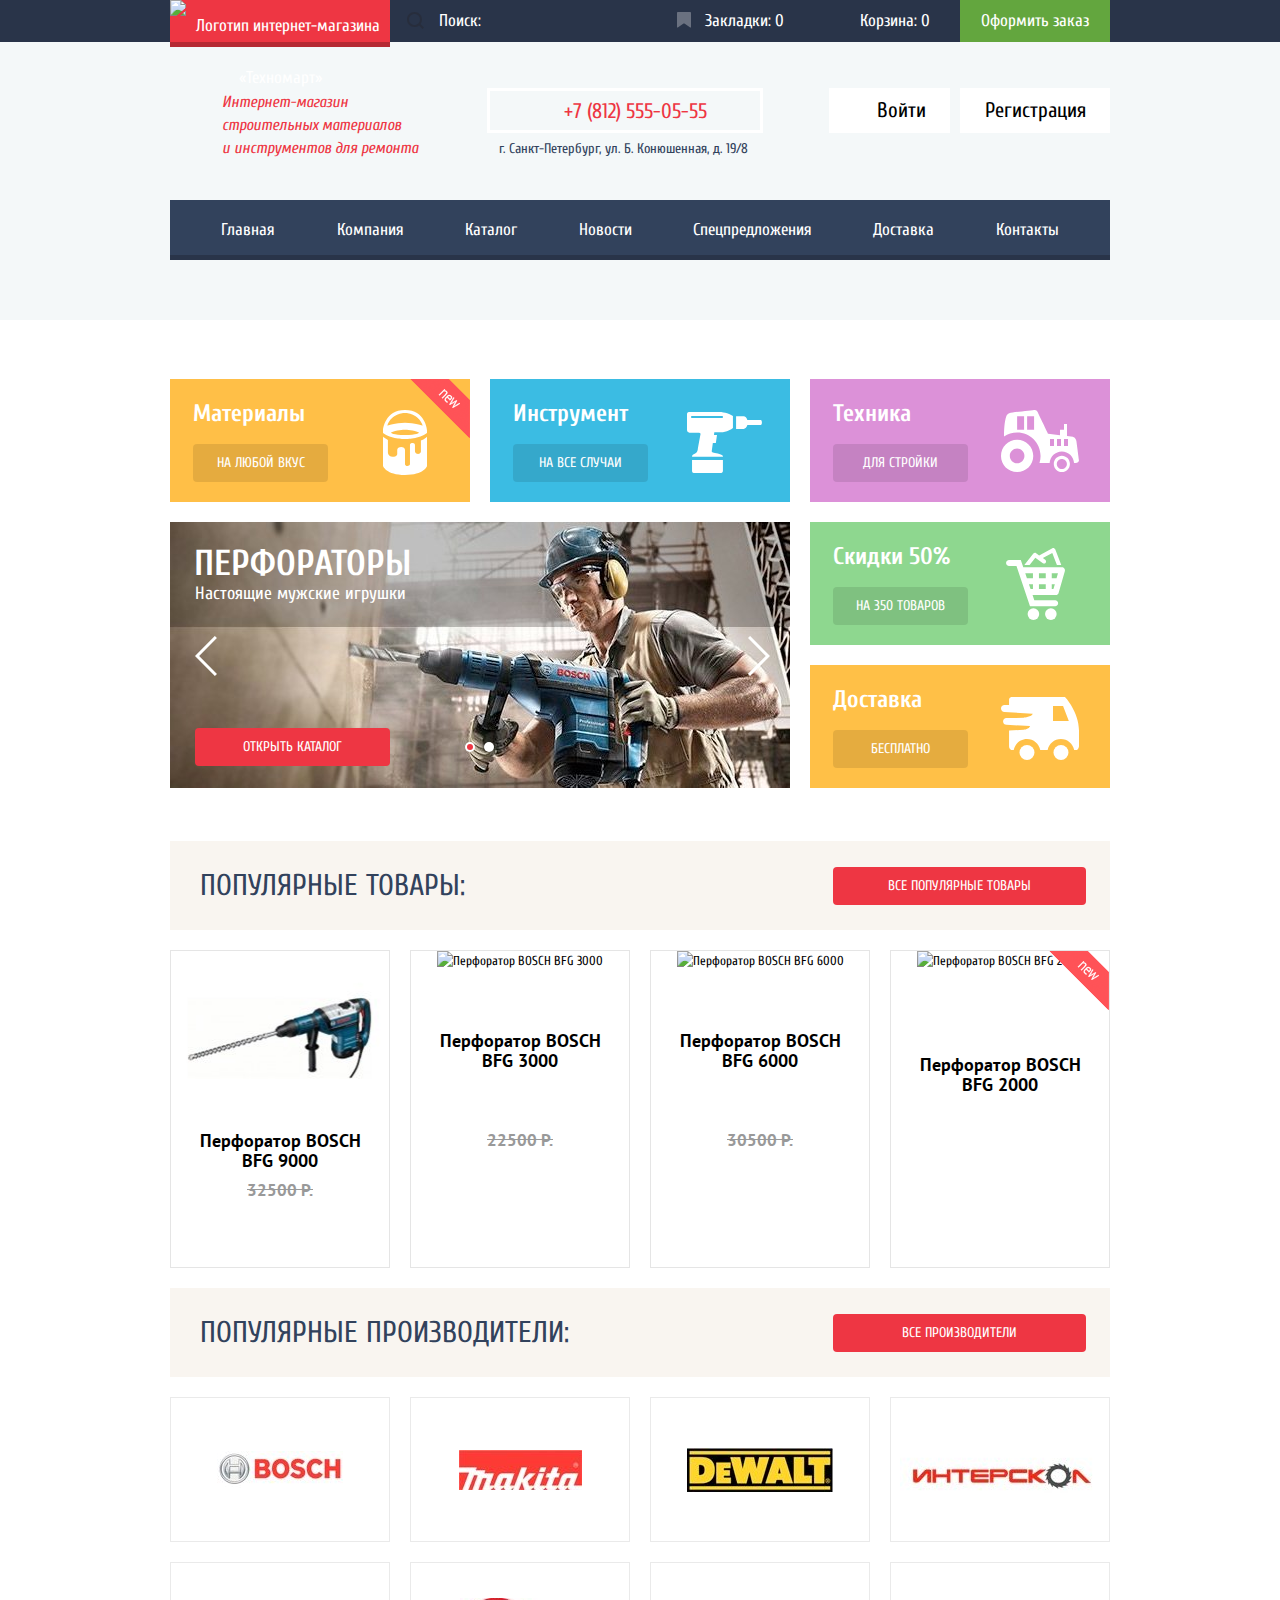
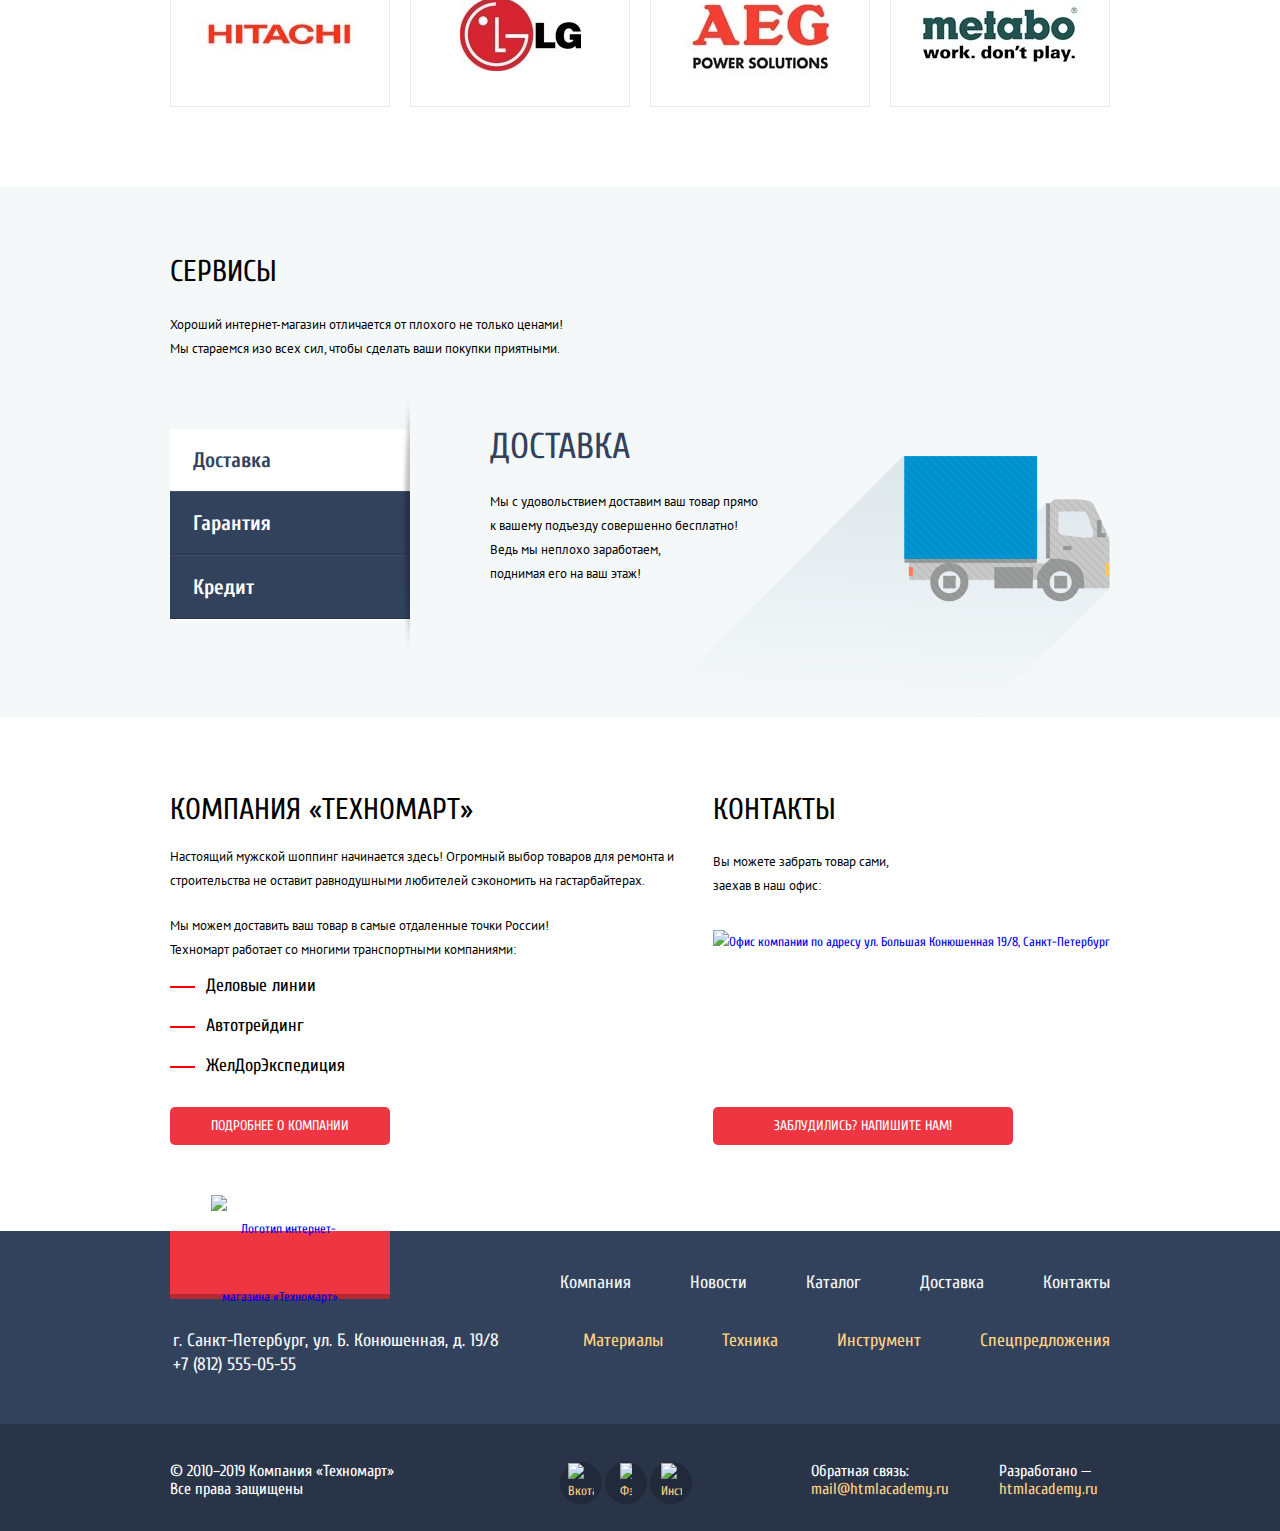
==== commit 45e74194: "Последние правки" ====
--- a/index.html
+++ b/index.html
@@ -18,11 +18,11 @@
           </div>
           <ul>
             <li>
-          <form class="" action="https://echo.htmlacademy.ru" method="get">
-            <label for="search" class="visually-hidden">Поиск:</label>
-            <input class="search-input" id="search" type="search" name="search" value="" placeholder="Поиск:">
-            <span class="icon-search icons-header icon-cursor-search"></span>
-          </form>
+              <form class="" action="https://echo.htmlacademy.ru" method="get">
+                <label for="search" class="visually-hidden">Поиск:</label>
+                <input class="search-input" id="search" type="search" name="search" value="" placeholder="Поиск:">
+                <span class="icon-search icons-header icon-cursor-search"></span>
+              </form>
             </li>
             <li class="favorites-list">
               <a href="#" class="favorites">Закладки: 0</a>
@@ -38,16 +38,16 @@
       </div>
       <div class="lightblue-background">
         <div class="container header-panel">
-            <p class="title">
-              Интернет-магазин
-              строительных материалов <br>
-              и инструментов для ремонта
-            </p>
-            <section class="contact-info-header">
-              <h2 class="visually-hidden">Контактный телефон:</h2>
-              <a href="tel:+78125550555">+7 (812) 555-05-55</a>
-              <p>г. Санкт-Петербург, ул. Б. Конюшенная, д. 19/8</p>
-            </section>
+          <p class="title">
+            Интернет-магазин
+            строительных материалов <br>
+            и инструментов для ремонта
+          </p>
+          <section class="contact-info-header">
+            <h2 class="visually-hidden">Контактный телефон:</h2>
+            <a href="tel:+78125550555">+7 (812) 555-05-55</a>
+            <p>г. Санкт-Петербург, ул. Б. Конюшенная, д. 19/8</p>
+          </section>
           <ul class="user-panel">
             <li class="sign-in">
               <a href="#" class="sign-in-btn">Войти</a>
@@ -57,82 +57,82 @@
               <a href="#" class="sign-un-btn">Регистрация</a>
             </li>
           </ul>
-          </div>
-          <div class="header-nav-div">
-            <nav class="header-navigation container m-top-40">
-              <ul>
-                <li><a href="index.html">Главная</a></li>
-                <li><a href="#">Компания</a></li>
-                <li><a href="catalog.html">Каталог</a></li>
-                <li><a href="#">Новости</a></li>
-                <li><a href="#">Спецпредложения</a></li>
-                <li><a href="#">Доставка</a></li>
-                <li><a href="#">Контакты</a></li>
-              </ul>
-            </nav>
-          </div>
+        </div>
+        <div class="header-nav-div">
+          <nav class="header-navigation container m-top-40">
+            <ul>
+              <li><a href="index.html">Главная</a></li>
+              <li><a href="#">Компания</a></li>
+              <li><a href="catalog.html">Каталог</a></li>
+              <li><a href="#">Новости</a></li>
+              <li><a href="#">Спецпредложения</a></li>
+              <li><a href="#">Доставка</a></li>
+              <li><a href="#">Контакты</a></li>
+            </ul>
+          </nav>
+        </div>
       </div>
     </header>
     <main class="cuprum-family">
-    <div class="container m-top-59 m-bottom-53">
-      <div class="container-elements-first-line">
-        <section class="elements-catalog-list element-1">
-          <span class="new-catalog-item-materials"></span>
-          <h2>Материалы</h2>
-          <a href="#">На любой вкус</a>
-        </section>
-        <section class="elements-catalog-list element-2">
-          <h2>Инструмент</h2>
-          <a href="#">На все случаи</a>
-        </section>
-        <section class="elements-catalog-list element-3">
-          <h2>Техника</h2>
-          <a href="#">Для стройки</a>
-        </section>
-      </div>
-      <div class="container-elements-second-line">
-        <div class="big-element">
-          <section class="element-4">
-            <div class="slider-controls">
-              <span class="slider-dots-item" onclick="currentSlide(1)"></span>
-              <span class="slider-dots-item" onclick="currentSlide(2)"></span>
-            </div>
-            <a href="#" class="left-btn-slider" onclick="minusSlide()"><img src="img/left-slider.svg" alt="Кнопка влево" width="22" height="40"></a>
-            <a href="#" class="right-btn-slider" onclick="plusSlide()"><img src="img/right-slider.svg" alt="Кнопка вправо" width="22" height="40"></a>
-            <a href="catalog.html" class="catalog-btn">Открыть каталог</a>
-            <div class="slider-item">
-              <img src="img/slider-1.jpg" alt="Слайдер с перфораторами" width="620" height="266">
-              <h2 class="mp-null">Перфораторы</h2>
-              <p class="mp-null">Настоящие мужские игрушки</p>
-            </div>
-            <div class="slider-item">
-              <img src="img/slider-2.jpg" alt="Слайдер с дрелями" width="620" height="266">
-              <h2 class="mp-null">Дрели</h2>
-              <p class="mp-null">Соседям на радость!</p>
-            </div>
-          </section>
-        </div>
-        <div class="small-elements">
-          <section class="elements-catalog-list element-5">
-            <h2>Скидки 50%</h2>
-            <a href="#">На 350 товаров</a>
-          </section>
-          <section class="elements-catalog-list element-6">
-            <h2>Доставка</h2>
-            <a href="#">Бесплатно</a>
-          </section>
-        </div>
-      </div>
-    </div>
+      <div class="container m-top-59 m-bottom-53">
+        <div class="container-elements-first-line">
+          <section class="elements-catalog-list element-1">
+            <span class="new-catalog-item-materials"></span>
+            <h2>Материалы</h2>
+            <a href="#">На любой вкус</a>
+          </section>
+          <section class="elements-catalog-list element-2">
+            <h2>Инструмент</h2>
+            <a href="#">На все случаи</a>
+          </section>
+          <section class="elements-catalog-list element-3">
+            <h2>Техника</h2>
+            <a href="#">Для стройки</a>
+          </section>
+        </div>
+        <div class="container-elements-second-line">
+          <div class="big-element">
+            <section class="element-4">
+              <div class="slider-controls">
+                <span class="slider-dots-item" onclick="currentSlide(1)"></span>
+                <span class="slider-dots-item" onclick="currentSlide(2)"></span>
+              </div>
+              <a href="#" class="left-btn-slider" onclick="minusSlide()"><img src="img/left-slider.svg" alt="Кнопка влево" width="22" height="40"></a>
+              <a href="#" class="right-btn-slider" onclick="plusSlide()"><img src="img/right-slider.svg" alt="Кнопка вправо" width="22" height="40"></a>
+              <a href="catalog.html" class="catalog-btn">Открыть каталог</a>
+              <div class="slider-item">
+                <img src="img/slider-1.jpg" alt="Слайдер с перфораторами" width="620" height="266">
+                <h2 class="mp-null">Перфораторы</h2>
+                <p class="mp-null">Настоящие мужские игрушки</p>
+              </div>
+              <div class="slider-item">
+                <img src="img/slider-2.jpg" alt="Слайдер с дрелями" width="620" height="266">
+                <h2 class="mp-null">Дрели</h2>
+                <p class="mp-null">Соседям на радость!</p>
+              </div>
+            </section>
+          </div>
+          <div class="small-elements">
+            <section class="elements-catalog-list element-5">
+              <h2>Скидки 50%</h2>
+              <a href="#">На 350 товаров</a>
+            </section>
+            <section class="elements-catalog-list element-6">
+              <h2>Доставка</h2>
+              <a href="#">Бесплатно</a>
+            </section>
+          </div>
+        </div>
+      </div>
       <section class="container catalog">
         <div class="section-header m-bottom-10">
           <h2>Популярные товары:</h2>
           <a href="#" class="section-header-btn">Все популярные товары</a>
         </div>
         <ul class="p-left-null index-catalog">
-          <li>
+          <li class="catalog-item-list">
             <a href="#">
-              <img src="img/bosch-9000.jpg" width="218" height="170" alt="Перфоратор BOSCH BFG 9000">
+            <img src="img/bosch-9000.jpg" width="218" height="170" alt="Перфоратор BOSCH BFG 9000">
             </a>
             <div class="btns-catalog-element">
               <a href="#" class="buy-btn">Купить</a>
@@ -147,9 +147,9 @@
             <p><del>32500 Р.</del></p>
             <p class="current-price"><ins>25500 Р.</ins></p>
           </li>
-          <li>
+          <li class="catalog-item-list">
             <a href="#">
-              <img src="img/bosch-3000.jpg" width="218" height="170" alt="Перфоратор BOSCH BFG 3000">
+            <img src="img/bosch-3000.jpg" width="218" height="170" alt="Перфоратор BOSCH BFG 3000">
             </a>
             <div class="btns-catalog-element">
               <a href="#" class="buy-btn">Купить</a>
@@ -164,9 +164,9 @@
             <p><del>22500 Р.</del> </p>
             <p class="current-price"><ins>15500 Р.</ins></p>
           </li>
-          <li>
+          <li class="catalog-item-list">
             <a href="#">
-              <img src="img/bosch-6000.jpg" width="218" height="170" alt="Перфоратор BOSCH BFG 6000">
+            <img src="img/bosch-6000.jpg" width="218" height="170" alt="Перфоратор BOSCH BFG 6000">
             </a>
             <div class="btns-catalog-element">
               <a href="#" class="buy-btn">Купить</a>
@@ -181,10 +181,10 @@
             <p><del>30500 Р.</del> </p>
             <p class="current-price"><ins>25500 Р.</ins></p>
           </li>
-          <li>
+          <li class="catalog-item-list without-old-price">
             <span aria-label="Новый товар" class="new-catalog-item"></span>
             <a href="#">
-              <img src="img/bosch-2000.jpg" width="218" height="170" alt="Перфоратор BOSCH BFG 2000">
+            <img src="img/bosch-2000.jpg" width="218" height="170" alt="Перфоратор BOSCH BFG 2000">
             </a>
             <div class="btns-catalog-element">
               <a href="#" class="buy-btn">Купить</a>
@@ -196,7 +196,6 @@
               <span>BFG 2000</span>
               </a>
             </h3>
-            <p><del></del></p>
             <p class="current-price"><ins>12500 Р.</ins></p>
           </li>
         </ul>
@@ -209,42 +208,42 @@
         <ul>
           <li class="manufacturer">
             <a href="https://www.bosch.ru/">
-              <img src="img/partner-logo-1.jpg" alt="Bosch" width="126" height="37">
+            <img src="img/partner-logo-1.jpg" alt="Bosch" width="126" height="37">
             </a>
           </li>
           <li class="manufacturer">
             <a href="http://www.makita.ru/">
-              <img src="img/partner-logo-2.jpg" alt="Makita" width="123" height="40">
+            <img src="img/partner-logo-2.jpg" alt="Makita" width="123" height="40">
             </a>
           </li>
           <li class="manufacturer">
             <a href="https://ru.dewalt.global/">
-              <img src="img/partner-logo-3.jpg" alt="Dewalt" width="146" height="44">
+            <img src="img/partner-logo-3.jpg" alt="Dewalt" width="146" height="44">
             </a>
           </li>
           <li class="manufacturer">
             <a href="http://www.interskol.ru/">
-              <img src="img/partner-logo-4.jpg" alt="Интерскол" width="200" height="80">
+            <img src="img/partner-logo-4.jpg" alt="Интерскол" width="200" height="80">
             </a>
           </li>
           <li class="manufacturer">
             <a href="https://www.hitachi.ru/ru">
-              <img src="img/partner-logo-5.jpg" alt="Hitachi" width="169" height="31">
+            <img src="img/partner-logo-5.jpg" alt="Hitachi" width="169" height="31">
             </a>
           </li>
           <li class="manufacturer">
             <a href="https://www.lg.com/ru">
-              <img src="img/partner-logo-6.jpg" alt="LG" width="121" height="73">
+            <img src="img/partner-logo-6.jpg" alt="LG" width="121" height="73">
             </a>
           </li>
           <li class="manufacturer">
             <a href="https://www.aeg.ru/">
-              <img src="img/partner-logo-7.jpg" alt="AEG" width="151" height="96">
+            <img src="img/partner-logo-7.jpg" alt="AEG" width="151" height="96">
             </a>
           </li>
           <li class="manufacturer">
             <a href="https://www.metabo.com/ru/ru/">
-              <img src="img/partner-logo-8.jpg" alt="metabo" width="204" height="69">
+            <img src="img/partner-logo-8.jpg" alt="metabo" width="204" height="69">
             </a>
           </li>
         </ul>
@@ -253,7 +252,8 @@
         <section class="container services">
           <h2>Сервисы</h2>
           <p>Хороший интернет-магазин отличается от плохого не только ценами!
-            Мы стараемся изо всех сил, чтобы сделать ваши покупки приятными.</p>
+            Мы стараемся изо всех сил, чтобы сделать ваши покупки приятными.
+          </p>
           <div class="services-sliders">
             <input class="delivery-input visually-hidden" id="delivery" type="radio" name="services" checked>
             <input class="guarantee-input visually-hidden" id="guarantee" type="radio" name="services">
@@ -299,9 +299,11 @@
           <section class="about-company">
             <h2>Компания «Техномарт»</h2>
             <p>Настоящий мужской шоппинг начинается здесь! Огромный выбор товаров для ремонта и
-              строительства не оставит равнодушными любителей сэкономить на гастарбайтерах.</p>
+              строительства не оставит равнодушными любителей сэкономить на гастарбайтерах.
+            </p>
             <p>Мы можем доставить ваш товар в самые отдаленные точки России!<br>
-              Техномарт работает со многими транспортными компаниями:</p>
+              Техномарт работает со многими транспортными компаниями:
+            </p>
             <ul class="mp-null">
               <li>Деловые линии</li>
               <li>Автотрейдинг</li>
@@ -312,7 +314,8 @@
           <section class="contacts">
             <h2>Контакты</h2>
             <p>Вы можете забрать товар сами, <br>
-              заехав в наш офис:</p>
+              заехав в наш офис:
+            </p>
             <a href="#"><img src="img/map.png" width="300" height="158" alt="Офис компании по адресу ул. Большая Конюшенная 19/8, Санкт-Петербург"></a>
             <a href="#" class="contact-us-btn">Заблудились? Напишите нам!</a>
           </section>
@@ -341,7 +344,8 @@
           </div>
           <nav class="catalog-navigation">
             <p>г. Санкт-Петербург, ул. Б. Конюшенная, д. 19/8 <br>
-            <a class="tel-footer" href="tel:+78125550555">+7 (812) 555-05-55</a></p>
+              <a class="tel-footer" href="tel:+78125550555">+7 (812) 555-05-55</a>
+            </p>
             <ul>
               <li><a href="#">Материалы</a></li>
               <li><a href="#">Техника</a></li>
@@ -356,7 +360,8 @@
           <h2 class="visually-hidden">Правовая информация</h2>
           <div class="copyright">
             <p>© 2010–2019 Компания «Техномарт» <br>
-              Все права защищены</p>
+              Все права защищены
+            </p>
           </div>
           <div class="social-media">
             <a href="#"><img aria-label="Вконтакте" src="img/vk.svg" alt="Вкотакте" width="26" height="15"></a>
@@ -365,9 +370,11 @@
           </div>
           <div class="feedback-developer">
             <p>Обратная связь:
-              <a href="#">mail@htmlacademy.ru</a></p>
+              <a href="#">mail@htmlacademy.ru</a>
+            </p>
             <p>Разработано —
-              <a href="https://htmlacademy.ru/intensive/htmlcss">htmlacademy.ru</a></p>
+              <a href="https://htmlacademy.ru/intensive/htmlcss">htmlacademy.ru</a>
+            </p>
           </div>
         </section>
       </div>
@@ -375,18 +382,18 @@
     <section class="write-us">
       <h2 class="visually-hidden">Форма обратной связи</h2>
       <form class="write-us-form" action="https://echo.htmlacademy.ru" method="post">
-          <button class="popup-close-btn" type="button"></button>
-          <div class="container-write-us">
-            <label class="write-us-name" for="name">Ваше имя:</label>
-            <label class="write-us-email" for="email">Ваше e-mail:</label>
-            <input class="write-us-name-input mp-null" id="name" type="text" name="name" placeholder="Имя Фамилия">
-            <input class="mp-null" id="email" type="email" name="email" placeholder="email@example.com">
-            <label for="letter">Текст письма:</label>
-            <textarea class="letter mp-null" id="letter" name="letter" placeholder="В свободной форме"></textarea>
-          </div>
-          <div class="write-us-footer">
-            <button class="write-us-btn" type="submit">Отправить</button>
-          </div>
+        <button class="popup-close-btn" type="button"></button>
+        <div class="container-write-us">
+          <label class="write-us-name" for="name">Ваше имя:</label>
+          <label class="write-us-email" for="email">Ваше e-mail:</label>
+          <input class="write-us-name-input mp-null" id="name" type="text" name="name" placeholder="Имя Фамилия">
+          <input class="mp-null" id="email" type="email" name="email" placeholder="email@example.com">
+          <label for="letter">Текст письма:</label>
+          <textarea class="letter mp-null" id="letter" name="letter" placeholder="В свободной форме"></textarea>
+        </div>
+        <div class="write-us-footer">
+          <button class="write-us-btn" type="submit">Отправить</button>
+        </div>
       </form>
     </section>
     <section class="map-popup">
--- a/css/style-min.css
+++ b/css/style-min.css
@@ -1 +1 @@
-body{margin:0;padding:0;font-family:"PT Sans",Arial,sans-serif;font-size:13px;line-height:24px;font-weight:400;color:#000;background-color:#fff}img{max-width:100%;height:auto}.container h1{font-size:30px;line-height:89px;text-transform:uppercase;color:#32425c;background-color:#f2f6f8;height:89px;display:block;text-align:left;padding-left:30px;font-weight:400}.contact-info-header h2,.container h2,.write-us h2,.map-popup h2,.added-to-cart-popup h2{font-size:30px;line-height:30px;text-transform:uppercase}.container h3{font-family:"PT Sans",Arial,sans-serif;font-size:18px;line-height:20px;font-weight:700}.container h4{font-family:"PT Sans",Arial,sans-serif;font-size:13px;line-height:18px;text-transform:uppercase;font-weight:400}.filter fieldset{border:none}.filter legend{font-family:"PT Sans",Arial,sans-serif;font-size:17px;line-height:30px;font-weight:700;text-transform:uppercase}.container label,.write-us label{font-family:"PT Sans",Arial,sans-serif;font-size:15px;line-height:20px;text-transform:uppercase}.filter label:active{color:#b8b8b8}header .m-top-40{margin-top:40px}.cuprum-family{font-family:"Cuprum",Arial,sans-serif}.container{width:940px;margin:0 auto;padding:0 10px}.m-top-60{margin-top:60px}.m-top-59{margin-top:59px}.m-bottom-60{margin-bottom:60px}.m-bottom-53{margin-bottom:53px}.mp-null{margin:0;padding:0}.m-null{margin:0}.m-top-null{margin-top:0}.p-left-null{padding-left:0}.m-bottom-10{margin-bottom:10px}.m-top-10{margin-top:10px}.icon-cursor-pointer{cursor:pointer}.icon-cursor-search{cursor:text}a{text-decoration:none}.darkblue-background{height:42px;background-color:#293449;width:auto}.lightblue-background{background-color:#f4f8f9;width:auto}.main-bar{background:transparent;font-size:17px;line-height:18px;color:#fff;display:flex}.icons-header,.favorites::before,.basket::before{opacity:.3;display:block;position:absolute;background-repeat:no-repeat;cursor:pointer}.main-bar .icon-search{width:17px;height:17px;background-image:url("data:image/svg+xml,%3C%3Fxml version='1.0' encoding='utf-8'%3F%3E%3C!-- Generator: Adobe Illustrator 15.0.0, SVG Export Plug-In . SVG Version: 6.00 Build 0) --%3E%3C!DOCTYPE svg PUBLIC '-//W3C//DTD SVG 1.1//EN' 'http://www.w3.org/Graphics/SVG/1.1/DTD/svg11.dtd'%3E%3Csvg version='1.1' xmlns='http://www.w3.org/2000/svg' xmlns:xlink='http://www.w3.org/1999/xlink' x='0px' y='0px' width='17px' height='17px' viewBox='0 0 17 17' enable-background='new 0 0 17 17' xml:space='preserve'%3E%3Cg id='Layer_1'%3E%3C/g%3E%3Cg id='Layer_2'%3E%3Cpath fill='%23ffffff' d='M17,15.586l-3.542-3.542C14.421,10.782,15,9.21,15,7.5C15,3.358,11.643,0,7.5,0C3.358,0,0,3.358,0,7.5 C0,11.643,3.358,15,7.5,15c1.71,0,3.282-0.579,4.544-1.542L15.586,17L17,15.586z M2,7.5C2,4.467,4.467,2,7.5,2 C10.532,2,13,4.467,13,7.5c0,3.032-2.468,5.5-5.5,5.5C4.467,13,2,10.532,2,7.5z'/%3E%3C/g%3E%3C/svg%3E%0A");margin-left:17px;top:12px}.search-input:hover~.icon-search,.favorites-list:hover>.favorites::before,.basket-list:hover>.basket::before{opacity:1}.favorites-list:active>.favorites::before,.basket-list:active>.basket::before{opacity:.5}.search-input:focus~.icon-search{background-image:url("data:image/svg+xml,%3C%3Fxml version='1.0' encoding='utf-8'%3F%3E%3C!-- Generator: Adobe Illustrator 15.0.0, SVG Export Plug-In . SVG Version: 6.00 Build 0) --%3E%3C!DOCTYPE svg PUBLIC '-//W3C//DTD SVG 1.1//EN' 'http://www.w3.org/Graphics/SVG/1.1/DTD/svg11.dtd'%3E%3Csvg version='1.1' xmlns='http://www.w3.org/2000/svg' xmlns:xlink='http://www.w3.org/1999/xlink' x='0px' y='0px' width='17px' height='17px' viewBox='0 0 17 17' enable-background='new 0 0 17 17' xml:space='preserve'%3E%3Cg id='Layer_1'%3E%3C/g%3E%3Cg id='Layer_2'%3E%3Cpath fill='%23ee3643' d='M17,15.586l-3.542-3.542C14.421,10.782,15,9.21,15,7.5C15,3.358,11.643,0,7.5,0C3.358,0,0,3.358,0,7.5 C0,11.643,3.358,15,7.5,15c1.71,0,3.282-0.579,4.544-1.542L15.586,17L17,15.586z M2,7.5C2,4.467,4.467,2,7.5,2 C10.532,2,13,4.467,13,7.5c0,3.032-2.468,5.5-5.5,5.5C4.467,13,2,10.532,2,7.5z'/%3E%3C/g%3E%3C/svg%3E%0A");opacity:1}.main-bar ul{list-style:none;display:flex;margin:0;padding:0}.main-bar a{color:#fff}.logo-header{background-color:#ee3643;width:220px;height:42px;text-align:center;border-bottom:5px solid #b52933;z-index:2}.logo-header a{height:42px;display:flex;justify-content:center}.logo-header:hover,.logo-footer:hover{background-color:#ca2c37;border-color:#9a212a}.logo-header:active,.logo-footer:active{background-color:#ba2732;border-color:#8e1e26}.search-input{background-color:#293449;color:#fff;border:none;width:270px;height:42px;padding-left:49px;vertical-align:middle}.search-input::placeholder{color:#fff;font-family:"Cuprum",Arial,sans-serif;font-size:17px;line-height:42px;opacity:1}.basket,.favorites{background-color:#293449;width:105px;height:42px;display:inline-block;line-height:42px;padding-left:45px;vertical-align:middle;position:relative}.basket{width:100px;padding-left:50px}.favorites::before{content:"";top:50%;left:17px;margin-top:-9px;width:14px;height:16px;background-image:url("data:image/svg+xml,%3C%3Fxml version='1.0' encoding='utf-8'%3F%3E%3C!-- Generator: Adobe Illustrator 15.0.0, SVG Export Plug-In . SVG Version: 6.00 Build 0) --%3E%3C!DOCTYPE svg PUBLIC '-//W3C//DTD SVG 1.1//EN' 'http://www.w3.org/Graphics/SVG/1.1/DTD/svg11.dtd'%3E%3Csvg version='1.1' id='Layer_2' xmlns='http://www.w3.org/2000/svg' xmlns:xlink='http://www.w3.org/1999/xlink' x='0px' y='0px' width='14px' height='16px' viewBox='0 0 14 16' enable-background='new 0 0 14 16' xml:space='preserve'%3E%3Cpath fill='%23ffffff' d='M14,15c0,0.55-0.368,0.741-0.818,0.426l-5.363-3.765c-0.45-0.315-1.187-0.315-1.637,0l-5.364,3.765 C0.368,15.741,0,15.55,0,15V1c0-0.55,0.45-1,1-1h12c0.55,0,1,0.45,1,1V15z'/%3E%3C/svg%3E%0A")}.basket::before{content:"";top:50%;left:18px;margin-top:-9px;width:15px;height:15px;background-image:url("data:image/svg+xml,%3C%3Fxml version='1.0' encoding='utf-8'%3F%3E%3C!-- Generator: Adobe Illustrator 15.0.0, SVG Export Plug-In . SVG Version: 6.00 Build 0) --%3E%3C!DOCTYPE svg PUBLIC '-//W3C//DTD SVG 1.1//EN' 'http://www.w3.org/Graphics/SVG/1.1/DTD/svg11.dtd'%3E%3Csvg version='1.1' id='Layer_1' xmlns='http://www.w3.org/2000/svg' xmlns:xlink='http://www.w3.org/1999/xlink' x='0px' y='0px' width='15px' height='15px' viewBox='0 0 15 15' enable-background='new 0 0 15 15' xml:space='preserve'%3E%3Cg%3E%3Ccircle cx='4.5' cy='13.5' r='1.5' fill='%23ffffff'/%3E%3Ccircle cx='12.5' cy='13.5' r='1.5' fill='%23ffffff'/%3E%3Cpolygon points='15,2 4.07,2 3.648,0 0,0 0,2 2.031,2 4.016,11 15,11 15,9 9.441,9 15,6.951' fill='%23ffffff'/%3E%3C/g%3E%3C/svg%3E%0A")}.basket-catalog,.favorites-catalog{background-color:#ee3643;width:105px;height:42px;display:inline-block;line-height:42px;padding-left:45px;vertical-align:middle}.search-input:hover,.basket:hover,.favorites:hover{background-color:#212a3a}.basket:active,.favorites:active{background-color:#161d29;color:#babbbd}.search-input:focus{background-color:#fff;color:#000;padding-left:49px}.basket-catalog:hover,.favorites-catalog:hover{background-color:#ca2c37}.basket-catalog:active,.favorites-catalog:active{background-color:#ba2732;color:#babbbd}.checkout{background-color:#63a63e;width:150px;height:42px;line-height:42px;text-align:center;display:inline-block;vertical-align:middle}.checkout:hover{background-color:#5fbb2d}.checkout:active{background-color:#518534;color:#babbbd}.header-panel{display:flex;justify-content:flex-end;padding-top:46px;height:72px}.title{color:#ee3643;font-style:italic;font-size:16px;line-height:23px;margin:0;padding:0;position:relative;padding-right:68px;max-width:197px;padding-left:3px;padding-top:3px}.first-header-panel{display:flex;justify-content:space-between;margin-left:auto}.first-header-panel .title{margin:0;padding:0;display:block}.contact-info-header{border:3px solid #fff;width:270px;height:39px;line-height:39px;display:block;margin-right:66px;position:relative}.contact-info-header-catalog{margin-right:48px}.contact-info-header a::before{content:"";position:absolute;top:50%;left:13px;margin-top:-10px;width:19px;height:19px;background-image:url("data:image/svg+xml,%3Csvg version='1.1' id='Layer_1' xmlns='http://www.w3.org/2000/svg' xmlns:xlink='http://www.w3.org/1999/xlink' x='0px' y='0px' width='19px' height='19px' viewBox='0 0 19 19' enable-background='new 0 0 19 19' xml:space='preserve'%3E%3Cg id='UrwUhy_1_'%3E%3Cg%3E%3Cpath fill='%23B7BFC8' d='M15.572,18.985c-0.312,0-0.629,0-0.941,0c-4.129-0.488-7.157-2.408-9.359-4.864 c-2.21-2.461-3.954-5.629-4.294-9.893c0-0.382,0-0.762,0-1.144C1.056,2.31,1.437,1.78,1.876,1.327 C2.425,0.766,3.25,0.044,4.002,0.019c0.554-0.018,1.5,0.38,1.879,0.899C6.21,1.364,6.385,2.257,6.537,2.921 c0.154,0.671,0.505,1.643,0.408,2.289C6.797,6.217,5.458,6.644,5.066,7.376c1.307,3.135,3.443,5.439,6.293,7.031 c0.715-0.392,1.346-1.572,2.332-1.595c0.359-0.009,0.818,0.178,1.184,0.286c0.402,0.121,0.75,0.275,1.104,0.408 c0.596,0.224,1.648,0.521,2.004,1.021c0.365,0.513,0.57,1.356,0.49,1.879C18.309,17.447,16.594,18.603,15.572,18.985z'/%3E%3C/g%3E%3C/g%3E%3C/svg%3E")}.contact-info-header a,.contact-info-header-catalog a{font-size:21px;line-height:21px;color:#ee3643;display:inline-block;margin-left:74px;margin-top:10px;margin-bottom:10px;vertical-align:middle}.contact-info-header p{font-size:14px;line-height:14px;color:#32425c;margin:0;margin-top:10px;display:inline-block;margin-left:9px;vertical-align:top}.user-panel{list-style:none;margin:0;display:flex;padding:0}.sign-in{margin-right:10px}.sign-in .icon-login{width:20px;height:17px;display:block;position:absolute;margin-left:14px;margin-top:-31px;background-image:url("data:image/svg+xml,%3C%3Fxml version='1.0' encoding='utf-8'%3F%3E%3C!-- Generator: Adobe Illustrator 15.0.0, SVG Export Plug-In . SVG Version: 6.00 Build 0) --%3E%3C!DOCTYPE svg PUBLIC '-//W3C//DTD SVG 1.1//EN' 'http://www.w3.org/Graphics/SVG/1.1/DTD/svg11.dtd'%3E%3Csvg version='1.1' id='Layer_1' xmlns='http://www.w3.org/2000/svg' xmlns:xlink='http://www.w3.org/1999/xlink' x='0px' y='0px' width='20px' height='17px' viewBox='0 0 20 17' enable-background='new 0 0 20 17' xml:space='preserve'%3E%3Cg%3E%3Cpolygon fill='%23c5c5c5' points='14.875,8.5 6,0 6,6 0,6 0,11 6,11 6,17 '/%3E%3C/g%3E%3Cpath fill='%23c5c5c5' d='M16.986,15.01h-5.027V17h5.027c2.178,0,3.004-1.81,3.029-3.026V3.028C19.99,1.811,19.164,0,16.986,0h-5.027 v1.99h5.027c0.839,0,0.992,0.681,1.01,1.057v10.904C17.979,14.327,17.825,15.01,16.986,15.01z'/%3E%3C/svg%3E%0A")}.sign-in-btn:hover~.icon-login,.icon-login:hover{background-image:url("data:image/svg+xml,%3C%3Fxml version='1.0' encoding='utf-8'%3F%3E%3C!-- Generator: Adobe Illustrator 15.0.0, SVG Export Plug-In . SVG Version: 6.00 Build 0) --%3E%3C!DOCTYPE svg PUBLIC '-//W3C//DTD SVG 1.1//EN' 'http://www.w3.org/Graphics/SVG/1.1/DTD/svg11.dtd'%3E%3Csvg version='1.1' id='Layer_1' xmlns='http://www.w3.org/2000/svg' xmlns:xlink='http://www.w3.org/1999/xlink' x='0px' y='0px' width='20px' height='17px' viewBox='0 0 20 17' enable-background='new 0 0 20 17' xml:space='preserve'%3E%3Cg%3E%3Cpolygon fill='%2332425C' points='14.875,8.5 6,0 6,6 0,6 0,11 6,11 6,17 '/%3E%3C/g%3E%3Cpath fill='%2332425C' d='M16.986,15.01h-5.027V17h5.027c2.178,0,3.004-1.81,3.029-3.026V3.028C19.99,1.811,19.164,0,16.986,0h-5.027 v1.99h5.027c0.839,0,0.992,0.681,1.01,1.057v10.904C17.979,14.327,17.825,15.01,16.986,15.01z'/%3E%3C/svg%3E%0A")}.sign-in-btn:active~.icon-login,.icon-login:active{background-image:url("data:image/svg+xml,%3C%3Fxml version='1.0' encoding='utf-8'%3F%3E%3C!-- Generator: Adobe Illustrator 15.0.0, SVG Export Plug-In . SVG Version: 6.00 Build 0) --%3E%3C!DOCTYPE svg PUBLIC '-//W3C//DTD SVG 1.1//EN' 'http://www.w3.org/Graphics/SVG/1.1/DTD/svg11.dtd'%3E%3Csvg version='1.1' id='Layer_1' xmlns='http://www.w3.org/2000/svg' xmlns:xlink='http://www.w3.org/1999/xlink' x='0px' y='0px' width='20px' height='17px' viewBox='0 0 20 17' enable-background='new 0 0 20 17' xml:space='preserve'%3E%3Cg%3E%3Cpolygon fill='%23c5c5c5' points='14.875,8.5 6,0 6,6 0,6 0,11 6,11 6,17 '/%3E%3C/g%3E%3Cpath fill='%23c5c5c5' d='M16.986,15.01h-5.027V17h5.027c2.178,0,3.004-1.81,3.029-3.026V3.028C19.99,1.811,19.164,0,16.986,0h-5.027 v1.99h5.027c0.839,0,0.992,0.681,1.01,1.057v10.904C17.979,14.327,17.825,15.01,16.986,15.01z'/%3E%3C/svg%3E%0A")}.user-panel .sign-in-btn,.user-panel .sign-un-btn{font-size:21px;line-height:45px;background-color:#fff;width:46px;height:45px;border:none;display:block;color:#000}.user-panel .sign-in-btn{padding:0;padding-left:48px;padding-right:27px}.user-panel .sign-un-btn{width:150px;text-align:center}.user-panel a:hover{color:#ee3643}.user-panel a:active{color:#cacaca}.user{list-style:none;margin:0;padding:0}.orders-lc{display:flex;width:210px;justify-content:space-between;padding-left:18px;padding-top:6px;align-items:center}.orders-lc a{height:18px}.username-block{position:relative}.username::before{content:"";display:block;width:20px;height:18px;left:13px;background-image:url("data:image/svg+xml,%3C%3Fxml version='1.0' encoding='utf-8'%3F%3E%3C!-- Generator: Adobe Illustrator 15.0.0, SVG Export Plug-In . SVG Version: 6.00 Build 0) --%3E%3C!DOCTYPE svg PUBLIC '-//W3C//DTD SVG 1.1//EN' 'http://www.w3.org/Graphics/SVG/1.1/DTD/svg11.dtd'%3E%3Csvg version='1.1' id='Layer_2' xmlns='http://www.w3.org/2000/svg' xmlns:xlink='http://www.w3.org/1999/xlink' x='0px' y='0px' width='20px' height='18px' viewBox='0 0 20 18' enable-background='new 0 0 20 18' xml:space='preserve'%3E%3Cpath fill='%23c5c5c5' d='M17.881,14.166c-2.144-0.735-4.256-1.666-5.207-2.39c-0.657-0.501-0.77-1.618-0.517-2.415 c1.118-0.903,1.864-2.477,1.864-4.278C14.021,2.276,12.221,0,10,0S5.979,2.276,5.979,5.083c0,1.801,0.746,3.374,1.863,4.277 c0.253,0.798,0.141,1.915-0.517,2.416c-0.95,0.724-3.063,1.654-5.207,2.39S0,18,0,18h20C20,18,20.025,14.901,17.881,14.166z'/%3E%3C/svg%3E%0A");position:absolute}.icon-logout{display:block;width:20px;height:17px;background-image:url("data:image/svg+xml,%3C%3Fxml version='1.0' encoding='utf-8'%3F%3E%3C!-- Generator: Adobe Illustrator 15.0.0, SVG Export Plug-In . SVG Version: 6.00 Build 0) --%3E%3C!DOCTYPE svg PUBLIC '-//W3C//DTD SVG 1.1//EN' 'http://www.w3.org/Graphics/SVG/1.1/DTD/svg11.dtd'%3E%3Csvg version='1.1' id='Layer_1' xmlns='http://www.w3.org/2000/svg' xmlns:xlink='http://www.w3.org/1999/xlink' x='0px' y='0px' width='21px' height='17px' viewBox='0 0 21 17' enable-background='new 0 0 21 17' xml:space='preserve'%3E%3Cg%3E%3Cpolygon fill='%23c5c5c5' points='21,8.5 12.125,0 12.125,6 6.125,6 6.125,11 12.125,11 12.125,17 '/%3E%3Cpath fill='%23c5c5c5' d='M3.106,13.952V3.048c0.018-0.376,0.171-1.057,1.01-1.057h5.027V0H4.116C1.938,0,1.112,1.81,1.087,3.027 v10.946C1.112,15.189,1.938,17,4.116,17h5.027v-1.99H4.116C3.277,15.01,3.124,14.327,3.106,13.952z'/%3E%3C/g%3E%3C/svg%3E%0A");position:absolute;margin:14px 10px 14px 269px}.username-block .username:hover::before{background-image:url("data:image/svg+xml,%3C%3Fxml version='1.0' encoding='utf-8'%3F%3E%3C!-- Generator: Adobe Illustrator 15.0.0, SVG Export Plug-In . SVG Version: 6.00 Build 0) --%3E%3C!DOCTYPE svg PUBLIC '-//W3C//DTD SVG 1.1//EN' 'http://www.w3.org/Graphics/SVG/1.1/DTD/svg11.dtd'%3E%3Csvg version='1.1' id='Layer_2' xmlns='http://www.w3.org/2000/svg' xmlns:xlink='http://www.w3.org/1999/xlink' x='0px' y='0px' width='20px' height='18px' viewBox='0 0 20 18' enable-background='new 0 0 20 18' xml:space='preserve'%3E%3Cpath fill='%2332425C' d='M17.881,14.166c-2.144-0.735-4.256-1.666-5.207-2.39c-0.657-0.501-0.77-1.618-0.517-2.415 c1.118-0.903,1.864-2.477,1.864-4.278C14.021,2.276,12.221,0,10,0S5.979,2.276,5.979,5.083c0,1.801,0.746,3.374,1.863,4.277 c0.253,0.798,0.141,1.915-0.517,2.416c-0.95,0.724-3.063,1.654-5.207,2.39S0,18,0,18h20C20,18,20.025,14.901,17.881,14.166z'/%3E%3C/svg%3E%0A")}.username-block .icon-logout:hover{background-image:url("data:image/svg+xml,%3C%3Fxml version='1.0' encoding='utf-8'%3F%3E%3C!-- Generator: Adobe Illustrator 15.0.0, SVG Export Plug-In . SVG Version: 6.00 Build 0) --%3E%3C!DOCTYPE svg PUBLIC '-//W3C//DTD SVG 1.1//EN' 'http://www.w3.org/Graphics/SVG/1.1/DTD/svg11.dtd'%3E%3Csvg version='1.1' id='Layer_1' xmlns='http://www.w3.org/2000/svg' xmlns:xlink='http://www.w3.org/1999/xlink' x='0px' y='0px' width='21px' height='17px' viewBox='0 0 21 17' enable-background='new 0 0 21 17' xml:space='preserve'%3E%3Cg%3E%3Cpolygon fill='%2332425C' points='21,8.5 12.125,0 12.125,6 6.125,6 6.125,11 12.125,11 12.125,17 '/%3E%3Cpath fill='%2332425C' d='M3.106,13.952V3.048c0.018-0.376,0.171-1.057,1.01-1.057h5.027V0H4.116C1.938,0,1.112,1.81,1.087,3.027 v10.946C1.112,15.189,1.938,17,4.116,17h5.027v-1.99H4.116C3.277,15.01,3.124,14.327,3.106,13.952z'/%3E%3C/g%3E%3C/svg%3E%0A")}.username-block .username:active::before{background-image:url("data:image/svg+xml,%3C%3Fxml version='1.0' encoding='utf-8'%3F%3E%3C!-- Generator: Adobe Illustrator 15.0.0, SVG Export Plug-In . SVG Version: 6.00 Build 0) --%3E%3C!DOCTYPE svg PUBLIC '-//W3C//DTD SVG 1.1//EN' 'http://www.w3.org/Graphics/SVG/1.1/DTD/svg11.dtd'%3E%3Csvg version='1.1' id='Layer_2' xmlns='http://www.w3.org/2000/svg' xmlns:xlink='http://www.w3.org/1999/xlink' x='0px' y='0px' width='20px' height='18px' viewBox='0 0 20 18' enable-background='new 0 0 20 18' xml:space='preserve'%3E%3Cpath fill='%23c5c5c5' d='M17.881,14.166c-2.144-0.735-4.256-1.666-5.207-2.39c-0.657-0.501-0.77-1.618-0.517-2.415 c1.118-0.903,1.864-2.477,1.864-4.278C14.021,2.276,12.221,0,10,0S5.979,2.276,5.979,5.083c0,1.801,0.746,3.374,1.863,4.277 c0.253,0.798,0.141,1.915-0.517,2.416c-0.95,0.724-3.063,1.654-5.207,2.39S0,18,0,18h20C20,18,20.025,14.901,17.881,14.166z'/%3E%3C/svg%3E%0A")}.username-block .icon-logout:active{background-image:url("data:image/svg+xml,%3C%3Fxml version='1.0' encoding='utf-8'%3F%3E%3C!-- Generator: Adobe Illustrator 15.0.0, SVG Export Plug-In . SVG Version: 6.00 Build 0) --%3E%3C!DOCTYPE svg PUBLIC '-//W3C//DTD SVG 1.1//EN' 'http://www.w3.org/Graphics/SVG/1.1/DTD/svg11.dtd'%3E%3Csvg version='1.1' id='Layer_1' xmlns='http://www.w3.org/2000/svg' xmlns:xlink='http://www.w3.org/1999/xlink' x='0px' y='0px' width='21px' height='17px' viewBox='0 0 21 17' enable-background='new 0 0 21 17' xml:space='preserve'%3E%3Cg%3E%3Cpolygon fill='%23c5c5c5' points='21,8.5 12.125,0 12.125,6 6.125,6 6.125,11 12.125,11 12.125,17 '/%3E%3Cpath fill='%23c5c5c5' d='M3.106,13.952V3.048c0.018-0.376,0.171-1.057,1.01-1.057h5.027V0H4.116C1.938,0,1.112,1.81,1.087,3.027 v10.946C1.112,15.189,1.938,17,4.116,17h5.027v-1.99H4.116C3.277,15.01,3.124,14.327,3.106,13.952z'/%3E%3C/g%3E%3C/svg%3E%0A")}.username{font-size:21px;line-height:21px;color:#000;background-color:#fff;width:252px;height:31px;display:inline-block;padding-left:47px;padding-top:14px;vertical-align:top}.user-orders,.user-personal-area{font-size:16px;line-height:18px;text-decoration:underline;color:#32425c}.username:active{color:#c5c5c5}.user-orders:hover,.user-personal-area:hover{color:#ee3643}.user-orders:active,.user-personal-area:active{color:#c5cad0}.header-nav-div{padding-bottom:60px}.header-navigation{height:55px;background-color:#32425c;border-bottom:5px solid #293449;padding:0}.header-navigation ul{list-style:none;display:flex;margin:0;padding:0;justify-content:center}.header-navigation a{color:#fff;font-size:17px;padding:0 30.7px;line-height:60px;display:flex}.header-navigation li:hover{background-color:#293449}.header-navigation li:active{background-color:#1d2739}.header-navigation a:active{color:#a8abaf}.container-elements-first-line{display:flex;justify-content:space-between;margin-bottom:20px}.container-elements-second-line{display:flex;justify-content:space-between}.big-element{width:620px}.small-elements{display:flex;flex-direction:column;justify-content:space-between}.elements-catalog-list h2{font-size:24px;line-height:30px;color:#fff;font-weight:700;text-transform:capitalize;margin:0;padding:0}.elements-catalog-list a{font-size:14px;line-height:38px;font-weight:400;text-transform:uppercase;color:#fff;display:block;background-color:rgba(0,0,0,.1);width:135px;height:38px;text-align:center;border-radius:4px}.elements-catalog-list a:hover{background-color:rgba(0,0,0,.2)}.elements-catalog-list a:active{background-color:rgba(0,0,0,.3)}.elements-catalog-list{width:300px;height:123px;position:relative}.element-1 h2,.element-2 h2,.element-3 h2,.element-5 h2,.element-6 h2{padding-bottom:15px;padding-left:23px}.element-1 a,.element-2 a,.element-3 a,.element-5 a,.element-6 a{margin-left:23px}.element-1{background-color:#ffbf47;display:flex;flex-direction:column;justify-content:center;position:relative}.element-1::after{content:"";width:44px;height:65px;background-image:url(../img/materials.svg);display:block;position:absolute;top:50%;right:43px;margin-top:-31px}.element-2{background-color:#3bbce3;display:flex;flex-direction:column;justify-content:center}.element-2::after{content:"";width:75px;height:61px;background-image:url(../img/instruments.svg);display:block;position:absolute;right:28px;top:50%;margin-top:-29px}.element-3{background-color:#dc91d8;display:flex;flex-direction:column;justify-content:center}.element-3::after{content:"";width:78px;height:62px;background-image:url(../img/tech.svg);display:block;position:absolute;right:31px;top:50%;margin-top:-31px}.element-4{display:flex}.element-4 .slider-controls{position:absolute;margin-left:292px;margin-top:217px;z-index:2}.slider-controls span{display:inline-block;width:10px;height:10px;position:relative;cursor:pointer;border-radius:5px;background-color:#fff;margin:3px;vertical-align:top}.element-4 .active::after{content:"";position:absolute;top:2px;left:2px;z-index:3;width:6px;height:6px;background:#ee3643;border-radius:3px}.element-4 .slider-item{width:620px;height:266px;background-color:#674c35}.slider-item img{position:absolute}.element-4 h2{font-size:36px;line-height:36px;color:#fff;font-weight:700;text-transform:uppercase;position:relative;top:24px;left:24px}.element-4 p{font-size:18px;line-height:24px;color:#fff;font-weight:400;position:relative;top:24px;left:25px}.left-btn-slider,.right-btn-slider{position:absolute;z-index:2}.left-btn-slider{margin-left:25px;margin-top:114px}.right-btn-slider{margin-left:578px;margin-top:114px}.element-4 .catalog-btn{font-size:14px;line-height:38px;font-weight:400;text-transform:uppercase;color:#fff;display:block;background-color:#ee3643;width:195px;height:38px;text-align:center;border-radius:4px;position:absolute;margin-left:25px;margin-top:206px;z-index:2}.element-5{background-color:#8ed78f;display:flex;flex-direction:column;justify-content:center}.element-5::after{content:"";width:59px;height:72px;background-image:url(../img/sale.svg);display:block;position:absolute;right:45px;top:50%;margin-top:-36px}.element-6{background-color:#ffc047;display:flex;flex-direction:column;justify-content:center}.element-6::after{content:"";width:78px;height:63px;background-image:url(../img/delivery.svg);display:block;position:absolute;right:31px;top:50%;margin-top:-30px}.breadcrumbs{list-style:none;display:flex;margin:20.5px 0}.breadcrumbs li{font-family:"PT Sans",Arial,sans-serif;font-size:13px;line-height:18px;text-transform:uppercase;color:#000;padding-right:15px;display:flex}.breadcrumbs li:not(:first-child)::before{content:"";width:8px;height:12px;display:block;margin-top:3px;padding-left:18px;background-image:url("data:image/svg+xml,%3Csvg version='1.1' id='Layer_1' xmlns='http://www.w3.org/2000/svg' xmlns:xlink='http://www.w3.org/1999/xlink' x='0px' y='0px' width='8px' height='12px' viewBox='0 0 8 12' enable-background='new 0 0 8 12' xml:space='preserve'%3E%3Cpath fill='%23C1C6CE' d='M7.237,5.642L1.729,0.133c-0.198-0.198-0.519-0.198-0.716,0s-0.198,0.519,0,0.716L6.163,6l-5.151,5.15 c-0.198,0.198-0.198,0.519,0,0.717c0.099,0.099,0.229,0.148,0.358,0.148c0.129,0,0.259-0.05,0.358-0.148l5.509-5.509 C7.436,6.16,7.436,5.84,7.237,5.642z'/%3E%3C/svg%3E");background-repeat:no-repeat}.new-catalog-item{width:60px;height:59px;display:block;position:absolute;background-image:url(../img/icon-new.png);background-repeat:no-repeat;left:158px;top:0;z-index:3}.new-catalog-item-materials{width:60px;height:59px;display:block;position:absolute;background-image:url(../img/icon-new.png);background-repeat:no-repeat;left:240px;top:0}.main-catalog{display:flex;width:940px}.price-filter{display:flex;flex-direction:column;width:220px;margin-bottom:25px}.section-separator{display:block;width:220px;height:1px;background-color:#e5e5e5}.second-legend,.third-legend{padding-top:23px}.price-range{width:220px;height:80px;background-color:#f7f3ec;border-radius:4px;text-align:center}.value-price-range{display:flex;justify-content:space-between;align-items:center;padding-top:9px}.ui-price-range{display:inline-block;width:180px;height:2px;background-color:#d7dcde;margin-top:39px;vertical-align:0}.ui-selected-range{background-color:#00ca74;width:120px;height:2px;position:relative;left:40px;bottom:10px}.min-price-range,.max-price-range{width:20px;height:20px;background-color:#fff;display:block;border-radius:10px;position:relative;cursor:pointer;box-shadow:0 2px 0 0 #e0ddd8}.min-price-range{left:20px;bottom:20px}.max-price-range{left:160px;bottom:41px}.dott-min-price-range,.dott-max-price-range{width:4px;height:4px;border-radius:2px;background-color:#ababab;display:block;position:relative;cursor:pointer}.dott-min-price-range{bottom:52px;left:28px}.dott-max-price-range{bottom:57px;left:168px}.min-price-value,.max-price-value{font-family:"PT Sans",Arial,sans-serif;font-size:17px;line-height:38px;text-transform:uppercase;width:95px;height:38px;background-color:#f7f3ec;text-align:center;border-radius:4px}.min-price-value input,.max-price-value input{border:none;background-color:transparent;text-align:center;width:95px;height:36px}.line{font-family:"PT Sans",Arial,sans-serif;font-size:16px;line-height:18px;font-weight:400;text-transform:uppercase;color:#444;background-color:#fff}.filter h4{width:202px;height:38px;background-color:#f7f3ec;line-height:38px;padding-left:18px;border-radius:4px;margin:20px 10px 18px 0}.filter legend{padding-bottom:20px;line-height:17px}.section-header{width:940px;height:89px;background-color:#f9f5f0;display:flex;align-items:center;justify-content:space-between}.section-header h2{font-size:30px;line-height:30px;text-transform:uppercase;color:#32425c;margin:0;padding-left:30px;font-weight:400}.filter label{line-height:15px;cursor:pointer}.manufacturers{display:flex;flex-direction:column;margin-bottom:7px}.manufacturers .check{padding-bottom:20px;padding-left:35px;padding-top:4px}.manufacturers .check-box{position:absolute;width:23px;height:23px;background-image:url("data:image/svg+xml,%3C%3Fxml version='1.0' encoding='utf-8'%3F%3E%3C!-- Generator: Adobe Illustrator 15.0.0, SVG Export Plug-In . SVG Version: 6.00 Build 0) --%3E%3C!DOCTYPE svg PUBLIC '-//W3C//DTD SVG 1.1//EN' 'http://www.w3.org/Graphics/SVG/1.1/DTD/svg11.dtd'%3E%3Csvg version='1.1' id='Layer_1' xmlns='http://www.w3.org/2000/svg' xmlns:xlink='http://www.w3.org/1999/xlink' x='0px' y='0px' width='23px' height='23px' viewBox='0 0 23 23' enable-background='new 0 0 23 23' xml:space='preserve'%3E%3Cpath fill='%23c5c5c5' d='M20,2c0.542,0,1,0.458,1,1v17c0,0.542-0.458,1-1,1H3c-0.542,0-1-0.458-1-1V3c0-0.542,0.458-1,1-1H20 M20,0H3 C1.35,0,0,1.35,0,3v17c0,1.65,1.35,3,3,3h17c1.65,0,3-1.35,3-3V3C23,1.35,21.65,0,20,0L20,0z'/%3E%3C/svg%3E%0A");margin-left:-35px;margin-top:-5px}.manufacturers .check-input{position:absolute;width:1px;height:1px;margin:-1px;border:0;padding:0;white-space:nowrap;clip-path:inset(100%);clip:rect(0 0 0 0);overflow:hidden}.check-input:checked + .check-box{width:27px;background-image:url("data:image/svg+xml,%3C%3Fxml version='1.0' encoding='utf-8'%3F%3E%3C!-- Generator: Adobe Illustrator 15.0.0, SVG Export Plug-In . SVG Version: 6.00 Build 0) --%3E%3C!DOCTYPE svg PUBLIC '-//W3C//DTD SVG 1.1//EN' 'http://www.w3.org/Graphics/SVG/1.1/DTD/svg11.dtd'%3E%3Csvg version='1.1' xmlns='http://www.w3.org/2000/svg' xmlns:xlink='http://www.w3.org/1999/xlink' x='0px' y='0px' width='27px' height='23px' viewBox='0 0 27 23' enable-background='new 0 0 27 23' xml:space='preserve'%3E%3Cg id='Layer_1'%3E%3C/g%3E%3Cg id='Layer_2'%3E%3Cg%3E%3Cpolygon fill='%23c5c5c5' points='7.285,7.486 4.456,10.315 12.239,18.098 26.171,4.166 23.343,1.337 12.239,12.439 '/%3E%3Cpath fill='%23c5c5c5' d='M21,20c0,0.542-0.458,1-1,1H3c-0.542,0-1-0.458-1-1V3c0-0.542,0.458-1,1-1h16.908l1.585-1.585C21.051,0.158,20.545,0,20,0 H3C1.35,0,0,1.35,0,3v17c0,1.65,1.35,3,3,3h17c1.65,0,3-1.35,3-3v-9.829l-2,2V20z'/%3E%3C/g%3E%3C/g%3E%3C/svg%3E%0A")}.check-input:focus + .check-box{outline:-webkit-focus-ring-color auto 1px}.check:hover .check-box{background-image:url("data:image/svg+xml,%3C%3Fxml version='1.0' encoding='utf-8'%3F%3E%3C!-- Generator: Adobe Illustrator 15.0.0, SVG Export Plug-In . SVG Version: 6.00 Build 0) --%3E%3C!DOCTYPE svg PUBLIC '-//W3C//DTD SVG 1.1//EN' 'http://www.w3.org/Graphics/SVG/1.1/DTD/svg11.dtd'%3E%3Csvg version='1.1' id='Layer_1' xmlns='http://www.w3.org/2000/svg' xmlns:xlink='http://www.w3.org/1999/xlink' x='0px' y='0px' width='23px' height='23px' viewBox='0 0 23 23' enable-background='new 0 0 23 23' xml:space='preserve'%3E%3Cpath fill='%23b5b5b5' d='M20,2c0.542,0,1,0.458,1,1v17c0,0.542-0.458,1-1,1H3c-0.542,0-1-0.458-1-1V3c0-0.542,0.458-1,1-1H20 M20,0H3 C1.35,0,0,1.35,0,3v17c0,1.65,1.35,3,3,3h17c1.65,0,3-1.35,3-3V3C23,1.35,21.65,0,20,0L20,0z'/%3E%3C/svg%3E%0A")}.check:hover .check-input:checked + .check-box{width:27px;background-image:url("data:image/svg+xml,%3C%3Fxml version='1.0' encoding='utf-8'%3F%3E%3C!-- Generator: Adobe Illustrator 15.0.0, SVG Export Plug-In . SVG Version: 6.00 Build 0) --%3E%3C!DOCTYPE svg PUBLIC '-//W3C//DTD SVG 1.1//EN' 'http://www.w3.org/Graphics/SVG/1.1/DTD/svg11.dtd'%3E%3Csvg version='1.1' xmlns='http://www.w3.org/2000/svg' xmlns:xlink='http://www.w3.org/1999/xlink' x='0px' y='0px' width='27px' height='23px' viewBox='0 0 27 23' enable-background='new 0 0 27 23' xml:space='preserve'%3E%3Cg id='Layer_1'%3E%3C/g%3E%3Cg id='Layer_2'%3E%3Cg%3E%3Cpolygon fill='%23b5b5b5' points='7.285,7.486 4.456,10.315 12.239,18.098 26.171,4.166 23.343,1.337 12.239,12.439 '/%3E%3Cpath fill='%23b5b5b5' d='M21,20c0,0.542-0.458,1-1,1H3c-0.542,0-1-0.458-1-1V3c0-0.542,0.458-1,1-1h16.908l1.585-1.585C21.051,0.158,20.545,0,20,0 H3C1.35,0,0,1.35,0,3v17c0,1.65,1.35,3,3,3h17c1.65,0,3-1.35,3-3v-9.829l-2,2V20z'/%3E%3C/g%3E%3C/g%3E%3C/svg%3E%0A")}.check-input:disabled + .check-box,.check-input:checked:disabled + .check-box,.radio-input:disabled + .radio-box,.radio-input:checked:disabled + .radio-box{opacity:.3}.check-input:disabled~.label-name,.radio-input:disabled~.label-name{opacity:.4}.power-choose{display:flex;flex-direction:column;min-height:66px}.power-choose .radio{padding-left:33px;padding-top:4px;padding-bottom:20px}.power-choose .radio:last-child{padding-bottom:0}.power-choose .radio-input{position:absolute;width:1px;height:1px;margin:-1px;border:0;padding:0;white-space:nowrap;clip-path:inset(100%);clip:rect(0 0 0 0);overflow:hidden}.power-choose .radio-box{position:absolute;width:25px;height:25px;margin-left:-33px;margin-top:-5px;background-image:url("data:image/svg+xml,%3C%3Fxml version='1.0' encoding='utf-8'%3F%3E%3C!-- Generator: Adobe Illustrator 15.0.0, SVG Export Plug-In . SVG Version: 6.00 Build 0) --%3E%3C!DOCTYPE svg PUBLIC '-//W3C//DTD SVG 1.1//EN' 'http://www.w3.org/Graphics/SVG/1.1/DTD/svg11.dtd'%3E%3Csvg version='1.1' id='Layer_1' xmlns='http://www.w3.org/2000/svg' xmlns:xlink='http://www.w3.org/1999/xlink' x='0px' y='0px' width='25px' height='25px' viewBox='0 0 25 25' enable-background='new 0 0 25 25' xml:space='preserve'%3E%3Cpath fill='%23c5c5c5' d='M12.5,4c4.687,0,8.5,3.813,8.5,8.5c0,4.687-3.813,8.5-8.5,8.5C7.813,21,4,17.187,4,12.5C4,7.813,7.813,4,12.5,4 M12.5,0 C5.597,0,0,5.597,0,12.5S5.597,25,12.5,25S25,19.403,25,12.5S19.403,0,12.5,0L12.5,0z'/%3E%3C/svg%3E%0A")}.radio-input:checked + .radio-box{background-image:url("data:image/svg+xml,%3C%3Fxml version='1.0' encoding='utf-8'%3F%3E%3C!-- Generator: Adobe Illustrator 15.0.0, SVG Export Plug-In . SVG Version: 6.00 Build 0) --%3E%3C!DOCTYPE svg PUBLIC '-//W3C//DTD SVG 1.1//EN' 'http://www.w3.org/Graphics/SVG/1.1/DTD/svg11.dtd'%3E%3Csvg version='1.1' id='Layer_1' xmlns='http://www.w3.org/2000/svg' xmlns:xlink='http://www.w3.org/1999/xlink' x='0px' y='0px' width='25px' height='25px' viewBox='0 0 25 25' enable-background='new 0 0 25 25' xml:space='preserve'%3E%3Cpath fill='%23c5c5c5' d='M12.5,4c4.687,0,8.5,3.813,8.5,8.5c0,4.687-3.813,8.5-8.5,8.5C7.813,21,4,17.187,4,12.5C4,7.813,7.813,4,12.5,4 M12.5,0 C5.597,0,0,5.597,0,12.5S5.597,25,12.5,25S25,19.403,25,12.5S19.403,0,12.5,0L12.5,0z'/%3E%3Ccircle fill='%23c5c5c5' cx='12.5' cy='12.5' r='4.5'/%3E%3C/svg%3E%0A")}.radio-input:hover + .radio-box{background-image:url("data:image/svg+xml,%3C%3Fxml version='1.0' encoding='utf-8'%3F%3E%3C!-- Generator: Adobe Illustrator 15.0.0, SVG Export Plug-In . SVG Version: 6.00 Build 0) --%3E%3C!DOCTYPE svg PUBLIC '-//W3C//DTD SVG 1.1//EN' 'http://www.w3.org/Graphics/SVG/1.1/DTD/svg11.dtd'%3E%3Csvg version='1.1' id='Layer_1' xmlns='http://www.w3.org/2000/svg' xmlns:xlink='http://www.w3.org/1999/xlink' x='0px' y='0px' width='25px' height='25px' viewBox='0 0 25 25' enable-background='new 0 0 25 25' xml:space='preserve'%3E%3Cpath fill='%23b5b5b5' d='M12.5,4c4.687,0,8.5,3.813,8.5,8.5c0,4.687-3.813,8.5-8.5,8.5C7.813,21,4,17.187,4,12.5C4,7.813,7.813,4,12.5,4 M12.5,0 C5.597,0,0,5.597,0,12.5S5.597,25,12.5,25S25,19.403,25,12.5S19.403,0,12.5,0L12.5,0z'/%3E%3C/svg%3E%0A")}.radio-input:checked:hover + .radio-box{background-image:url("data:image/svg+xml,%3C%3Fxml version='1.0' encoding='utf-8'%3F%3E%3C!-- Generator: Adobe Illustrator 15.0.0, SVG Export Plug-In . SVG Version: 6.00 Build 0) --%3E%3C!DOCTYPE svg PUBLIC '-//W3C//DTD SVG 1.1//EN' 'http://www.w3.org/Graphics/SVG/1.1/DTD/svg11.dtd'%3E%3Csvg version='1.1' id='Layer_1' xmlns='http://www.w3.org/2000/svg' xmlns:xlink='http://www.w3.org/1999/xlink' x='0px' y='0px' width='25px' height='25px' viewBox='0 0 25 25' enable-background='new 0 0 25 25' xml:space='preserve'%3E%3Cpath fill='%23b5b5b5' d='M12.5,4c4.687,0,8.5,3.813,8.5,8.5c0,4.687-3.813,8.5-8.5,8.5C7.813,21,4,17.187,4,12.5C4,7.813,7.813,4,12.5,4 M12.5,0 C5.597,0,0,5.597,0,12.5S5.597,25,12.5,25S25,19.403,25,12.5S19.403,0,12.5,0L12.5,0z'/%3E%3Ccircle fill='%23b5b5b5' cx='12.5' cy='12.5' r='4.5'/%3E%3C/svg%3E%0A")}.radio-input:focus + .radio-box{outline:-webkit-focus-ring-color auto 1px}.section-header .section-header-btn{font-size:14px;line-height:38px;font-weight:400;text-transform:uppercase;color:#fff;display:block;background-color:#ee3643;width:253px;height:38px;text-align:center;border-radius:4px;margin-right:24px}.catalog .sorting{width:665px;height:38px;background-color:#f7f3ec;line-height:38px;padding-left:20px;border-radius:4px;display:flex;margin:20px 0 10px 10px;align-items:center;justify-content:space-between;padding-right:15px}.catalog h4{padding-right:140px}.catalog .main-catalog-list{margin-left:10px;padding:0;display:flex;justify-content:flex-start;flex-wrap:wrap;width:700px}.sorting .sorting-link{font-family:"PT Sans",Arial,sans-serif;font-size:13px;line-height:13px;font-weight:400;text-transform:uppercase;color:#000;opacity:.3;border:none;border-bottom:1px dotted #ee3643;background:none;padding:0;margin:0;outline:none}.sorting .buttons-filter{width:355px;display:flex;justify-content:space-between;padding-right:25px}.up-down-filter{display:flex}.sorting a{display:inline-block;padding-left:21px;vertical-align:middle}.sorting a:hover polygon,.sorting a:hover polyline{fill:#000}.sorting a:focus polygon,.sorting a:focus polyline{fill:#ee3643}.sorting .sorting-link:hover{color:#000;opacity:1;border-bottom:1px solid #ee3643}.sorting .sorting-link:focus{color:#ee3643;opacity:1;border-bottom:none}.filter button{font-family:"PT Sans",Arial,sans-serif;font-size:13px;line-height:38px;font-weight:400;color:#000;text-transform:uppercase;background-color:#fff;border:1px solid #e5e5e5;width:140px;height:38px}.catalog ul{list-style:none;display:flex;margin:0;justify-content:space-between;position:relative}.main-catalog-list span{padding:0 10px}.catalog li{width:218px;min-height:296px;background-color:#fff;border:1px solid #e5e5e5;margin:10px 0;display:flex;flex-direction:column;align-items:center;padding-bottom:20px;justify-content:space-between;position:relative;margin-right:20px}.catalog li:nth-child(3n),.index-catalog li:nth-child(4){margin-right:0}.index-catalog li:nth-child(3n){margin-right:20px}.btns-catalog-element{display:none;width:217px;height:160px;text-align:center}.btns-catalog-element .buy-btn,.btns-catalog-element .to-fav-btn{font-family:"Cuprum",Arial,sans-serif;font-size:14px;line-height:38px;font-weight:400;text-transform:uppercase;border:none;border-radius:4px;text-align:center;vertical-align:middle;display:block;margin-left:41px}.btns-catalog-element .buy-btn{color:#fff;width:135px;height:35px;background-color:#63a63e;border-bottom:3px solid #367315;margin-top:33px;margin-bottom:9px;font-family:"Cuprum",Arial,sans-serif;cursor:pointer}.btns-catalog-element .to-fav-btn{color:#32425c;width:129px;height:32px;background-color:#fff;border:3px solid #63a63e;font-family:"Cuprum",Arial,sans-serif;cursor:pointer;line-height:32px}.btns-catalog-element .buy-btn::before{content:"";width:15px;height:15px;background-image:url("data:image/svg+xml,%3C%3Fxml version='1.0' encoding='utf-8'%3F%3E%3C!-- Generator: Adobe Illustrator 15.0.0, SVG Export Plug-In . SVG Version: 6.00 Build 0) --%3E%3C!DOCTYPE svg PUBLIC '-//W3C//DTD SVG 1.1//EN' 'http://www.w3.org/Graphics/SVG/1.1/DTD/svg11.dtd'%3E%3Csvg version='1.1' id='Layer_1' xmlns='http://www.w3.org/2000/svg' xmlns:xlink='http://www.w3.org/1999/xlink' x='0px' y='0px' width='15px' height='15px' viewBox='0 0 15 15' enable-background='new 0 0 15 15' xml:space='preserve'%3E%3Cg%3E%3Ccircle cx='4.5' cy='13.5' r='1.5' fill='%23ffffff'/%3E%3Ccircle cx='12.5' cy='13.5' r='1.5' fill='%23ffffff'/%3E%3Cpolygon points='15,2 4.07,2 3.648,0 0,0 0,2 2.031,2 4.016,11 15,11 15,9 9.441,9 15,6.951 ' fill='%23ffffff'/%3E%3C/g%3E%3C/svg%3E%0A");opacity:.3;display:inline-block;position:absolute;margin-left:-33px;margin-top:11px;vertical-align:middle}.btns-catalog-element .buy-btn:hover{background-color:#5fbb2d}.btns-catalog-element .buy-btn:active{background-color:#518534;border-color:#518534}.btns-catalog-element .to-fav-btn:hover{border-color:#32425c}.btns-catalog-element .to-fav-btn:active{opacity:.3}.btns-catalog-element .buy-btn:hover::before,.btns-catalog-element .buy-btn:active::before{opacity:1}.catalog li:hover{box-shadow:0 10px 25px 0 rgba(41,51,73,.5)}.catalog li:hover img{display:none}.catalog li:hover .btns-catalog-element{display:block}.catalog h3,.catalog p{margin:0;max-width:220px}.catalog a:not(.section-header-btn):not(.buy-btn):not(.to-fav-btn){color:#000;line-height:20px;text-align:center;display:inline-block;position:relative;max-width:217px;max-height:170px;vertical-align:middle}.catalog del{font-family:"PT Sans",Arial,sans-serif;font-size:17px;line-height:18px;font-weight:700;text-transform:uppercase;color:#999;text-align:center;display:block;padding:0 10px;min-height:18px}.catalog ins{text-decoration:none}.catalog .current-price{font-family:"PT Sans",Arial,sans-serif;font-size:17px;line-height:38px;font-weight:700;text-transform:uppercase;color:#fff;text-align:center;display:block;background-image:url(../img/price-button.svg);width:141px;height:38px;margin-left:5px}.catalog img{width:218px;height:170px}.popular-manufaturers ul{list-style:none;display:flex;margin:0;padding:10px 0;justify-content:space-between;flex-wrap:wrap}.manufacturer{background-color:#fff;margin:10px 0}.manufacturer a{width:220px;height:143px;border:1px solid #eaeaea;display:flex;align-items:center;justify-content:center}.popular-manufaturers img{display:inline-block;vertical-align:middle}.manufacturer:hover{box-shadow:0 10px 25px 0 rgba(41,51,73,.5)}.manufacturer:active{box-shadow:0 4px 10px 0 rgba(41,51,73,.5)}.manufacturer:active img{opacity:.3}.pages{list-style:none;display:flex;margin:42px 0 60px 240px}.pages li{font-family:"PT Sans",Arial,sans-serif;font-size:13px;text-transform:uppercase;margin-right:10px}.pages a,.btn-show{color:#000;width:36px;height:36px;line-height:38px;text-align:center;background-color:#fff;border:1px solid #e5e5e5;border-radius:4px;display:inline-block;vertical-align:middle}.btn-show{width:140px;height:38px;margin-top:73px;font-family:"Cuprum",Arial,sans-serif;cursor:pointer;padding:0}.pages .next-page{width:138px;height:36px;line-height:38px;text-align:center;background-color:#fff;border:1px solid #e5e5e5;border-radius:4px}.pages a:hover,.btn-show:hover{border:1px solid #bdc6ca}.pages a:active,.btn-show:active{border:1px solid #ee3643}.active a{color:#fff;background-color:#ee3643}.services-sliders{display:flex;margin-top:68px;position:relative}.services ul{list-style:none;padding:0;display:flex;margin-left:50px;padding-left:30px;margin-top:0;margin-bottom:0}.services button,.services img{margin:0}.services h3{margin-top:0;margin-bottom:25px}.services h2{margin-top:0;padding-top:70px;font-weight:400;margin-bottom:26px}.delivery-slider,.guarantee-slider,.credit-slider{display:none;position:relative}.delivery-slider::after{content:"";width:468px;height:261px;position:absolute;background-image:url(../img/delivery.png);top:27px;left:152px}.guarantee-slider::after{content:"";width:389px;height:283px;position:absolute;background-image:url(../img/guarantee.png);top:5px;left:230px}.credit-slider::after{content:"";width:465px;height:285px;position:absolute;background-image:url(../img/credit.png);top:3px;left:149px}.services .slider-btn{display:flex;flex-direction:column;padding-bottom:98px;position:relative}.services .slider-btn::after{content:"";width:10px;height:279px;opacity:.25;background-image:url(../img/black-line-slider.png);position:absolute;left:230px;top:-45px}.services label{font-family:"Cuprum",Arial,sans-serif;font-size:21px;line-height:21px;font-weight:700;color:#fff;width:217px;height:41px;background-color:#32425c;text-align:left;border:none;padding-left:23px;padding-top:21px;text-transform:capitalize;cursor:pointer;box-shadow:0 1px 0 0 #fff;border-top:1px solid #405069;border-bottom:1px solid #293449}.services label:hover{background-color:#293449}.delivery-input:checked~.slider-btn label:nth-child(1),.guarantee-input:checked~.slider-btn label:nth-child(2),.credit-input:checked~.slider-btn label:nth-child(3){background-color:#fff;color:#32425c;border:none}.delivery-input:checked~ul .delivery-slider{display:block}.guarantee-input:checked~ul .guarantee-slider{display:block}.credit-input:checked~ul .credit-slider{display:block}.services h3{font-family:"Cuprum",Arial,sans-serif;font-size:36px;line-height:36px;color:#32425c;font-weight:400;text-transform:uppercase}.services .guarantee{font-family:"GillSans","Cuprum",Arial,sans-serif}.services p{font-family:"PT Sans",Arial,sans-serif;font-size:13px;line-height:24px;color:#000;font-weight:400;margin:0;max-width:400px}.info{display:flex;justify-content:space-between;margin-bottom:86px}.about-company{display:flex;flex-direction:column;justify-content:space-between;min-height:368px}.contacts{display:flex;flex-direction:column;justify-content:flex-start;min-height:368px}.about-company p{font-family:"PT Sans",Arial,sans-serif;font-size:13px;line-height:24px;margin:0;max-width:520px}.about-company h2,.contacts h2{font-weight:400;margin-top:18px}.about-company h2{margin-bottom:5px}.about-company p{margin-top:5px;margin-bottom:5px}.about-company ul{display:flex;flex-direction:column;justify-content:space-between;min-height:98px;font-size:18px;line-height:18px;list-style:none;position:relative}.about-company li{padding-left:36px;position:relative}.about-company li::before{content:"";width:25px;height:2px;background-color:red;background-image:url(../img/list-style.png);position:absolute;top:50%;left:0}.about-company a{font-size:14px;line-height:38px;text-transform:uppercase;color:#fff;background-color:#ee3643;width:220px;height:38px;display:inline-block;border-radius:5px;text-align:center;margin-top:22px;vertical-align:middle}.about-company a:hover,.contacts .contact-us-btn:hover,.catalog-btn:hover,.section-header-btn:hover,.write-us-btn:hover,.added-to-cart-footer a:hover{background-color:#ca2c37}.about-company a:active,.contacts .contact-us-btn:active,.catalog-btn:active,.section-header-btn:active,.write-us-btn:active,.added-to-cart-footer a:active{background-color:#ba2732}.contacts p{font-family:"PT Sans",Arial,sans-serif;font-size:13px;line-height:24px;margin:0}.contacts .contact-us-btn{background-color:#ee3643;width:300px;height:38px;border:none;border-radius:5px;font-size:14px;line-height:38px;text-transform:uppercase;color:#fff;margin-top:auto;font-family:"Cuprum",Arial,sans-serif;cursor:pointer;display:block;text-align:center}.contacts img{cursor:pointer;margin-top:32px;margin-bottom:30px}.post-scriptum{padding:0;padding-top:65px;padding-bottom:69px}.post-scriptum h2{font-weight:400}.post-scriptum p{font-family:"PT Sans",Arial,sans-serif;font-size:13px;line-height:24px}.first-footer-background{height:193px;background-color:#32425c;width:auto}.second-footer-background{height:107px;background-color:#293449;width:auto}.first-footer{background-color:transparent;display:flex;justify-content:space-between}.logo-footer{background-color:#ee3643;width:220px;height:63px;line-height:68px;text-align:center;display:inline-block;border-bottom:5px solid #b52933;vertical-align:middle}.logo-footer a{display:flex;justify-content:center;align-items:center;height:63px}.first-footer-section ul{list-style:none}.site-navigation ul{display:flex;justify-content:space-between;padding:0;margin:0;margin-top:40px}.site-navigation li{display:flex;padding-left:59px}.site-navigation a{font-size:18px;line-height:24px;color:#f1f5f7;display:block}.first-footer-section p,.catalog-navigation .tel-footer{font-size:18px;line-height:24px;color:#f3f7f9;margin:0}.first-footer-section p{margin-left:3px}.catalog-navigation .tel-footer:hover,.catalog-navigation .tel-footer:active{text-decoration:none;color:#fff}.catalog-navigation{display:flex;justify-content:space-between;margin-top:30px}.catalog-navigation ul{display:flex;justify-content:space-between;padding:0;margin:0}.catalog-navigation li{display:flex;padding-left:59px}.catalog-navigation a{font-size:18px;line-height:24px;color:#ffd180;display:block}.second-footer{background-color:transparent;display:flex;justify-content:space-between;padding-top:38px}.copyright{width:300px;margin-right:156px}.social-media{display:flex;margin-right:81px}.social-media a{width:42px;height:42px;background-color:#212a3a;border-radius:21px;display:flex;justify-content:center;align-items:center;margin-left:3px}.social-media a:hover,.social-media a:active{background-color:#ee3643}.feedback-developer{display:flex;justify-content:flex-end}.feedback-developer p{padding-left:38px;max-width:135px;padding-right:15px}.feedback-developer p:last-child{max-width:96px}.second-footer p{font-size:16px;line-height:18px;color:#fff;margin:0}.second-footer a{font:inherit;color:#ffd180}.site-navigation a:hover{text-decoration:underline;text-decoration-color:#f1f5f7}.catalog-navigation a:hover{text-decoration:underline;text-decoration-color:#ffd180}.site-navigation a:active{color:#a4abb4;text-decoration:none}.catalog-navigation a:active{color:#a6906e;text-decoration:none}.second-footer a:hover{text-decoration:underline}.second-footer a:active{color:#e53643}.write-us{width:620px;height:423px;background-color:#fff;border-top:7px solid #ff5257;box-shadow:0 20px 40px 0 rgba(0,0,0,.75);position:fixed;left:50%;top:50%;margin-left:-310px;margin-top:-211px;display:none}.popup-close-btn{background-image:url(../img/write-us-chest.svg);height:21px;width:21px;border:none;background-color:transparent;position:absolute;top:9px;right:9px;font-family:"Cuprum",Arial,sans-serif;cursor:pointer}.write-us-form{width:620px;height:423px}.container-write-us{width:460px;margin:37px 80px;display:flex;flex-wrap:wrap;justify-content:space-between}.write-us-name{padding-right:166px}.write-us-email{padding-right:133px}.write-us-name-input{margin-bottom:19px}.write-us-form label{font-family:"Cuprum",Arial,sans-serif;font-size:18px;line-height:18px;font-weight:400;color:#000;text-transform:inherit;padding-bottom:13px}.write-us-form input{width:200px;height:34px;background-color:#fff;border:2px solid #d7dcde;border-radius:4px;padding-left:16px;text-align:left;vertical-align:middle;outline:none}.write-us-form .letter{width:424px;height:82px;background-color:#fff;border:2px solid #d7dcde;padding:14px 16px;text-align:left;vertical-align:top;resize:none;border-radius:4px;outline:none}.write-us-form input:hover,.write-us-form .letter:hover{border-color:#b5b5b5}.write-us-form input:focus,.write-us-form .letter:focus{border-color:#ee3643}.write-us-form input::-webkit-input-placeholder,.write-us-form input::-moz-placeholder,.write-us-form input:-ms-input-placeholder,.write-us-form input::-ms-input-placeholder,.write-us-form input::placeholder{font-family:"PT Sans",Arial,sans-serif;font-size:13px;line-height:18px;font-weight:400;color:#999}.write-us-form .letter::-webkit-input-placeholder,.write-us-form .letter::-moz-placeholder,.write-us-form .letter:-ms-input-placeholder,.write-us-form .letter::-ms-input-placeholder,.write-us-form .letter::placeholder{font-family:"PT Sans",Arial,sans-serif;font-size:13px;line-height:18px;font-weight:400;color:#999}.write-us-footer{width:620px;height:112px;background-color:#f4f4f4;text-align:center}.write-us-btn{width:460px;height:38px;background-color:#ee3643;border:none;border-radius:4px;margin:37px 0;font-size:14px;line-height:18px;font-weight:400;text-transform:uppercase;color:#fff;font-family:"Cuprum",Arial,sans-serif;cursor:pointer}.map-popup{width:940px;height:446px;background-image:url(../img/map-popup.png);box-shadow:0 0 15px 1px rgba(47,41,42,.5);position:fixed;left:50%;top:50%;margin-left:-470px;margin-top:-223px;display:none}.added-to-cart-popup{width:620px;height:275px;background-color:#fff;border-top:7px solid #ff5257;box-shadow:0 20px 40px 0 rgba(41,51,73,.75);position:fixed;left:50%;top:410px;margin-left:-310px;display:none;z-index:10}.added-to-cart-popup h2{font-family:"Cuprum",Arial,sans-serif;font-size:30px;line-height:30px;font-weight:400;color:#000;text-transform:none;margin-top:75px;margin-bottom:68px;margin-left:179px}.added-to-cart-popup h2::before{content:"";width:66px;height:66px;background-image:url(../img/added-to-cart.svg);position:absolute;top:55px;left:81px}.added-to-cart-footer{width:620px;height:112px;background-color:#f1f1f1;text-align:center}.added-to-cart-footer a{width:220px;height:38px;background-color:#ee3643;border-radius:4px;font-family:"Cuprum",Arial,sans-serif;font-size:14px;line-height:38px;font-weight:400;text-transform:uppercase;color:#fff;display:inline-block;margin-right:10px;margin-top:37px;vertical-align:top}.added-to-cart-footer button{width:220px;height:38px;background-color:#fff;border-radius:4px;border:none;font-family:"Cuprum",Arial,sans-serif;font-size:14px;line-height:18px;font-weight:400;text-transform:uppercase;color:#000;margin-left:10px;margin-top:37px;cursor:pointer}@keyframes bounce{0%{transform:translateY(500px)}70%{transform:translateY(30px)}90%{transform:translateY(-10px)}100%{transform:translateY(0)}}@keyframes bounce-cart{0%{transform:translateY(-2000px)}70%{transform:translateY(30px)}90%{transform:translateY(-10px)}100%{transform:translateY(0)}}@keyframes shake{0%,100%{transform:translateX(0)}10%,30%,50%,70%,90%{transform:translateX(-10px)}20%,40%,60%,80%{transform:translateX(10px)}}.slider-show{display:block}.modal-show{display:block;animation:bounce 0.6s}.modal-show-cart{display:block;animation:bounce-cart 0.6s}.modal-error{animation:shake 0.6s}.visually-hidden{position:absolute;width:1px;height:1px;margin:-1px;border:0;padding:0;white-space:nowrap;clip-path:inset(100%);clip:rect(0 0 0 0);overflow:hidden}
+body{margin:0;padding:0;font-family:"PT Sans","Arial",sans-serif;font-size:13px;line-height:24px;font-weight:400;color:#000;background-color:#fff}img{max-width:100%;height:auto}.container h1{font-size:30px;line-height:89px;text-transform:uppercase;color:#32425c;background-color:#f2f6f8;height:89px;display:block;text-align:left;padding-left:30px;font-weight:400}.contact-info-header h2,.container h2,.write-us h2,.map-popup h2,.added-to-cart-popup h2{font-size:30px;line-height:30px;text-transform:uppercase}.container h3{font-family:"PT Sans","Arial",sans-serif;font-size:18px;line-height:20px;font-weight:700}.container h4{font-family:"PT Sans","Arial",sans-serif;font-size:13px;line-height:18px;text-transform:uppercase;font-weight:400}.filter fieldset{border:none}.filter legend{font-family:"PT Sans","Arial",sans-serif;font-size:17px;line-height:30px;font-weight:700;text-transform:uppercase}.container label,.write-us label{font-family:"PT Sans","Arial",sans-serif;font-size:15px;line-height:20px;text-transform:uppercase}.filter label:active{color:#b8b8b8}header .m-top-40{margin-top:40px}.cuprum-family{font-family:"Cuprum","Arial",sans-serif}.container{width:940px;margin:0 auto;padding:0 10px}.m-top-60{margin-top:60px}.m-top-59{margin-top:59px}.m-bottom-60{margin-bottom:60px}.m-bottom-53{margin-bottom:53px}.mp-null{margin:0;padding:0}.m-null{margin:0}.m-top-null{margin-top:0}.p-left-null{padding-left:0}.m-bottom-10{margin-bottom:10px}.m-top-10{margin-top:10px}.icon-cursor-pointer{cursor:pointer}.icon-cursor-search{cursor:text}a{text-decoration:none}.darkblue-background{height:42px;background-color:#293449;width:auto}.lightblue-background{background-color:#f4f8f9;width:auto}.main-bar{background:transparent;font-size:17px;line-height:18px;color:#fff;display:flex}.icons-header,.favorites::before,.basket::before{opacity:.3;display:block;position:absolute;background-repeat:no-repeat;cursor:pointer}.main-bar .icon-search{width:17px;height:17px;background-image:url(../img/icon-search.svg);margin-left:17px;top:12px}.search-input:hover~.icon-search,.favorites-list:hover>.favorites::before,.basket-list:hover>.basket::before,.icon-search:hover{opacity:1}.favorites-list:active>.favorites::before,.basket-list:active>.basket::before{opacity:.5}.search-input:focus~.icon-search{background-image:url(../img/icon-search-red.svg);opacity:1}.main-bar ul{list-style:none;display:flex;margin:0;padding:0}.main-bar a{color:#fff}.logo-header{background-color:#ee3643;width:220px;height:42px;text-align:center;border-bottom:5px solid #b52933;z-index:2}.logo-header a{height:42px;display:block;line-height:52px}.logo-header:hover,.logo-footer:hover{background-color:#ca2c37;border-color:#9a212a}.logo-header:active,.logo-footer:active{background-color:#ba2732;border-color:#8e1e26}.search-input{background-color:#293449;color:#fff;border:none;width:270px;height:42px;padding-left:49px;vertical-align:middle}.search-input::placeholder{color:#fff;font-family:"Cuprum","Arial",sans-serif;font-size:17px;line-height:42px;opacity:1}.basket,.favorites{background-color:#293449;width:105px;height:42px;display:inline-block;line-height:42px;padding-left:45px;vertical-align:middle;position:relative}.basket{width:100px;padding-left:50px}.favorites::before{content:"";top:50%;left:17px;margin-top:-9px;width:14px;height:16px;background-image:url(../img/icon-bookmark.svg)}.basket::before{content:"";top:50%;left:18px;margin-top:-9px;width:15px;height:15px;background-image:url(../img/cart-icon.svg)}.basket-catalog,.favorites-catalog{background-color:#ee3643;width:105px;height:42px;display:inline-block;line-height:42px;padding-left:45px;vertical-align:middle}.search-input:hover,.basket:hover,.favorites:hover{background-color:#212a3a}.basket:active,.favorites:active{background-color:#161d29;color:#babbbd}.search-input:focus{background-color:#fff;color:#000;padding-left:49px}.basket-catalog:hover,.favorites-catalog:hover{background-color:#ca2c37}.basket-catalog:active,.favorites-catalog:active{background-color:#ba2732;color:#babbbd}.checkout{background-color:#63a63e;width:150px;height:42px;line-height:42px;text-align:center;display:inline-block;vertical-align:middle}.checkout:hover{background-color:#5fbb2d}.checkout:active{background-color:#518534;color:#babbbd}.header-panel{display:flex;justify-content:flex-end;padding-top:46px;height:72px}.title{color:#ee3643;font-style:italic;font-size:16px;line-height:23px;margin:0;padding:0;position:relative;padding-right:68px;max-width:197px;padding-left:3px;padding-top:3px}.first-header-panel{display:flex;justify-content:space-between;margin-left:auto}.first-header-panel .title{margin:0;padding:0;display:block}.contact-info-header{border:3px solid #fff;width:270px;height:39px;line-height:39px;display:block;margin-right:66px;position:relative}.contact-info-header-catalog{margin-right:48px}.contact-info-header a::before{content:"";position:absolute;top:50%;left:13px;margin-top:-10px;width:19px;height:19px;background-image:url(../img/icon-phone.svg)}.contact-info-header a,.contact-info-header-catalog a{font-size:21px;line-height:21px;color:#ee3643;display:inline-block;margin-left:74px;margin-top:10px;margin-bottom:10px;vertical-align:middle}.contact-info-header p{font-size:14px;line-height:14px;color:#32425c;margin:0;margin-top:10px;display:inline-block;margin-left:9px;vertical-align:top}.user-panel{list-style:none;margin:0;display:flex;padding:0}.sign-in{margin-right:10px}.sign-in .icon-login{width:20px;height:17px;display:block;position:absolute;margin-left:14px;margin-top:-31px;background-image:url(../img/icon-login.svg)}.sign-in-btn:hover~.icon-login,.icon-login:hover{background-image:url(../img/icon-login-hover.svg)}.sign-in-btn:active~.icon-login,.icon-login:active{background-image:url(../img/icon-login.svg)}.user-panel .sign-in-btn,.user-panel .sign-un-btn{font-size:21px;line-height:45px;background-color:#fff;width:46px;height:45px;border:none;display:block;color:#000}.user-panel .sign-in-btn{padding:0;padding-left:48px;padding-right:27px}.user-panel .sign-un-btn{width:150px;text-align:center}.user-panel a:hover{color:#ee3643}.user-panel a:active{color:#cacaca}.user{list-style:none;margin:0;padding:0}.orders-lc{display:flex;width:210px;justify-content:space-between;padding-left:18px;padding-top:6px;align-items:center}.orders-lc a{height:18px}.username-block{position:relative}.username::before{content:"";display:block;width:20px;height:18px;left:13px;background-image:url(../img/icon-user.svg);position:absolute}.logout-link{position:absolute;right:0;height:45px;width:45px;background-color:#fff;display:flex;justify-content:center;align-items:center}.icon-logout{display:block;width:20px;height:17px;background-image:url(../img/icon-logout.svg);margin-left:3px}.username-block .username:hover::before{background-image:url(../img/icon-user-hover.svg)}.username-block .icon-logout:hover,.logout-link:hover>.icon-logout{background-image:url(../img/icon-logout-hover.svg)}.username-block .username:active::before{background-image:url(../img/icon-user.svg)}.username-block .icon-logout:active,.logout-link:active>.icon-logout{background-image:url(../img/icon-logout.svg)}.username{font-size:21px;line-height:21px;color:#000;background-color:#fff;width:207px;min-height:33px;display:inline-block;padding-left:47px;padding-top:12px;vertical-align:top;margin-right:45px}.user-orders,.user-personal-area{font-size:16px;line-height:18px;text-decoration:underline;color:#32425c}.username:active{color:#c5c5c5}.user-orders:hover,.user-personal-area:hover{color:#ee3643}.user-orders:active,.user-personal-area:active{color:#c5cad0}.header-nav-div{padding-bottom:60px}.header-navigation{height:55px;background-color:#32425c;border-bottom:5px solid #293449;padding:0}.header-navigation ul{list-style:none;display:flex;margin:0;padding:0;justify-content:center}.header-navigation a{color:#fff;font-size:17px;padding:0 30.7px;line-height:60px;display:flex}.header-navigation li:hover{background-color:#293449}.header-navigation li:active{background-color:#1d2739}.header-navigation a:active{color:#a8abaf}.container-elements-first-line{display:flex;justify-content:space-between;margin-bottom:20px}.container-elements-second-line{display:flex;justify-content:space-between}.big-element{width:620px}.small-elements{display:flex;flex-direction:column;justify-content:space-between}.elements-catalog-list h2{font-size:24px;line-height:30px;color:#fff;font-weight:700;text-transform:capitalize;margin:0;padding:0}.elements-catalog-list a{font-size:14px;line-height:38px;font-weight:400;text-transform:uppercase;color:#fff;display:block;background-color:rgba(0,0,0,.1);width:135px;height:38px;text-align:center;border-radius:4px}.elements-catalog-list a:hover{background-color:rgba(0,0,0,.2)}.elements-catalog-list a:active{background-color:rgba(0,0,0,.3)}.elements-catalog-list{width:300px;height:123px;position:relative}.element-1 h2,.element-2 h2,.element-3 h2,.element-5 h2,.element-6 h2{padding-bottom:15px;padding-left:23px}.element-1 a,.element-2 a,.element-3 a,.element-5 a,.element-6 a{margin-left:23px}.element-1{background-color:#ffbf47;display:flex;flex-direction:column;justify-content:center;position:relative}.element-1::after{content:"";width:44px;height:65px;background-image:url(../img/materials.svg);display:block;position:absolute;top:50%;right:43px;margin-top:-31px}.element-2{background-color:#3bbce3;display:flex;flex-direction:column;justify-content:center}.element-2::after{content:"";width:75px;height:61px;background-image:url(../img/instruments.svg);display:block;position:absolute;right:28px;top:50%;margin-top:-29px}.element-3{background-color:#dc91d8;display:flex;flex-direction:column;justify-content:center}.element-3::after{content:"";width:78px;height:62px;background-image:url(../img/tech.svg);display:block;position:absolute;right:31px;top:50%;margin-top:-31px}.element-4{display:flex}.element-4 .slider-controls{position:absolute;margin-left:292px;margin-top:217px;z-index:2}.slider-controls span{display:inline-block;width:10px;height:10px;position:relative;cursor:pointer;border-radius:5px;background-color:#fff;margin:3px;vertical-align:top}.element-4 .active::after{content:"";position:absolute;top:2px;left:2px;z-index:3;width:6px;height:6px;background:#ee3643;border-radius:3px}.element-4 .slider-item{width:620px;height:266px;background-color:#674c35}.slider-item img{position:absolute}.element-4 h2{font-size:36px;line-height:36px;color:#fff;font-weight:700;text-transform:uppercase;position:relative;top:24px;left:24px}.element-4 p{font-size:18px;line-height:24px;color:#fff;font-weight:400;position:relative;top:24px;left:25px}.left-btn-slider,.right-btn-slider{position:absolute;z-index:2}.left-btn-slider{margin-left:25px;margin-top:114px}.right-btn-slider{margin-left:578px;margin-top:114px}.element-4 .catalog-btn{font-size:14px;line-height:38px;font-weight:400;text-transform:uppercase;color:#fff;display:block;background-color:#ee3643;width:195px;height:38px;text-align:center;border-radius:4px;position:absolute;margin-left:25px;margin-top:206px;z-index:2}.element-5{background-color:#8ed78f;display:flex;flex-direction:column;justify-content:center}.element-5::after{content:"";width:59px;height:72px;background-image:url(../img/sale.svg);display:block;position:absolute;right:45px;top:50%;margin-top:-36px}.element-6{background-color:#ffc047;display:flex;flex-direction:column;justify-content:center}.element-6::after{content:"";width:78px;height:63px;background-image:url(../img/delivery.svg);display:block;position:absolute;right:31px;top:50%;margin-top:-30px}.breadcrumbs{list-style:none;display:flex;margin:20.5px 0}.breadcrumbs a{line-height:17px;color:#000}.breadcrumbs li{font-family:"PT Sans","Arial",sans-serif;font-size:13px;line-height:18px;text-transform:uppercase;color:#000;padding-right:15px;display:flex}.breadcrumbs li:not(:first-child)::before{content:"";width:8px;height:12px;display:block;margin-top:3px;padding-left:18px;background-image:url(../img/icon-right-small.svg);background-repeat:no-repeat}.new-catalog-item{width:60px;height:59px;display:block;position:absolute;background-image:url(../img/icon-new.png);background-repeat:no-repeat;left:158px;top:0;z-index:3}.new-catalog-item-materials{width:60px;height:59px;display:block;position:absolute;background-image:url(../img/icon-new.png);background-repeat:no-repeat;left:240px;top:0}.main-catalog{display:flex;width:940px}.price-filter{display:flex;flex-direction:column;width:220px;margin-bottom:25px}.section-separator{display:block;width:220px;height:1px;background-color:#e5e5e5}.second-legend,.third-legend{padding-top:23px}.price-range{width:220px;height:80px;background-color:#f7f3ec;border-radius:4px;text-align:center}.value-price-range{display:flex;justify-content:space-between;align-items:center;padding-top:9px}.ui-price-range{display:inline-block;width:180px;height:2px;background-color:#d7dcde;margin-top:39px;vertical-align:0}.ui-selected-range{background-color:#00ca74;width:120px;height:2px;position:relative;left:40px;bottom:10px}.min-price-range,.max-price-range{width:20px;height:20px;background-color:#fff;display:block;border-radius:10px;position:relative;cursor:pointer;box-shadow:0 2px 0 0 #e0ddd8}.min-price-range{left:20px;bottom:20px}.max-price-range{left:160px;bottom:41px}.dott-min-price-range,.dott-max-price-range{width:4px;height:4px;border-radius:2px;background-color:#ababab;display:block;position:relative;cursor:pointer}.dott-min-price-range{bottom:52px;left:28px}.dott-max-price-range{bottom:57px;left:168px}.min-price-value,.max-price-value{font-family:"PT Sans","Arial",sans-serif;font-size:17px;line-height:38px;text-transform:uppercase;width:95px;height:38px;background-color:#f7f3ec;text-align:center;border-radius:4px}.min-price-value input,.max-price-value input{border:none;background-color:transparent;text-align:center;width:95px;height:36px}.line{font-family:"PT Sans","Arial",sans-serif;font-size:16px;line-height:18px;font-weight:400;text-transform:uppercase;color:#444;background-color:#fff}.filter h4{width:202px;height:38px;background-color:#f7f3ec;line-height:38px;padding-left:18px;border-radius:4px;margin:20px 10px 18px 0}.filter legend{padding-bottom:20px;line-height:17px}.section-header{width:940px;height:89px;background-color:#f9f5f0;display:flex;align-items:center;justify-content:space-between}.section-header h2{font-size:30px;line-height:30px;text-transform:uppercase;color:#32425c;margin:0;padding-left:30px;font-weight:400}.filter label{line-height:15px;cursor:pointer}.manufacturers{display:flex;flex-direction:column;margin-bottom:7px}.manufacturers .check{padding-bottom:20px;padding-left:35px;padding-top:4px}.manufacturers .check-box{position:absolute;width:23px;height:23px;background-image:url(../img/checkbox.svg);margin-left:-35px;margin-top:-5px}.manufacturers .check-input{position:absolute;width:1px;height:1px;margin:-1px;border:0;padding:0;white-space:nowrap;clip-path:inset(100%);clip:rect(0 0 0 0);overflow:hidden}.check-input:checked+.check-box{width:27px;background-image:url(../img/checkbox-on.svg)}.check-input:focus+.check-box{outline:-webkit-focus-ring-color auto 1px}.check:hover .check-box{background-image:url(../img/checkbox-hover.svg)}.check:hover .check-input:checked+.check-box{width:27px;background-image:url(../img/checkbox-on-hover.svg)}.check-input:disabled+.check-box,.check-input:checked:disabled+.check-box,.radio-input:disabled+.radio-box,.radio-input:checked:disabled+.radio-box{opacity:.3}.check-input:disabled~.label-name,.radio-input:disabled~.label-name{opacity:.4}.power-choose{display:flex;flex-direction:column;min-height:66px}.power-choose .radio{padding-left:33px;padding-top:4px;padding-bottom:20px}.power-choose .radio:last-child{padding-bottom:0}.power-choose .radio-input{position:absolute;width:1px;height:1px;margin:-1px;border:0;padding:0;white-space:nowrap;clip-path:inset(100%);clip:rect(0 0 0 0);overflow:hidden}.power-choose .radio-box{position:absolute;width:25px;height:25px;margin-left:-33px;margin-top:-5px;background-image:url(../img/radio.svg)}.radio-input:checked+.radio-box{background-image:url(../img/radio-on.svg)}.radio-input:hover+.radio-box{background-image:url(../img/radio-hover.svg)}.radio-input:checked:hover+.radio-box{background-image:url(../img/radio-on-hover.svg)}.radio-input:focus+.radio-box{outline:-webkit-focus-ring-color auto 1px}.section-header .section-header-btn{font-size:14px;line-height:38px;font-weight:400;text-transform:uppercase;color:#fff;display:block;background-color:#ee3643;width:253px;height:38px;text-align:center;border-radius:4px;margin-right:24px}.catalog .sorting{width:665px;height:38px;background-color:#f7f3ec;line-height:38px;padding-left:20px;border-radius:4px;display:flex;margin:20px 0 10px 10px;align-items:center;justify-content:space-between;padding-right:15px}.catalog h4{padding-right:140px}.catalog .main-catalog-list{margin-left:10px;padding:0;display:flex;justify-content:flex-start;flex-wrap:wrap;width:700px}.sorting .sorting-link{font-family:"PT Sans","Arial",sans-serif;font-size:13px;line-height:13px;font-weight:400;text-transform:uppercase;color:#000;opacity:.3;border:none;border-bottom:1px dotted #ee3643;background:none;padding:0;margin:0;outline:none}.sorting .buttons-filter{width:355px;display:flex;justify-content:space-between;padding-right:25px}.up-down-filter{display:flex}.sorting a{display:inline-block;padding-left:21px;vertical-align:middle}.up-filter-figure:hover polygon,.down-filter-figure:hover polyline{fill:#000}.up-filter-figure:focus polygon,.down-filter-figure:focus polyline{fill:#ee3643}.sorting .sorting-link:hover{color:#000;opacity:1;border-bottom:1px solid #ee3643}.sorting .sorting-link:focus{color:#ee3643;opacity:1;border-bottom:none}.filter button{font-family:"PT Sans","Arial",sans-serif;font-size:13px;line-height:38px;font-weight:400;color:#000;text-transform:uppercase;background-color:#fff;border:1px solid #e5e5e5;width:140px;height:38px}.catalog ul{list-style:none;display:flex;margin:0;justify-content:space-between;position:relative}.main-catalog-list span{padding:0 10px}.catalog li{width:218px;min-height:296px;background-color:#fff;border:1px solid #e5e5e5;margin:10px 0;display:flex;flex-direction:column;align-items:center;padding-bottom:20px;justify-content:space-between;position:relative;margin-right:20px}.without-old-price .current-price{margin-top:30px}.catalog li:nth-child(3n),.index-catalog li:nth-child(4){margin-right:0}.index-catalog li:nth-child(3n){margin-right:20px}.btns-catalog-element{display:none;width:217px;height:160px;text-align:center}.btns-catalog-element .buy-btn,.btns-catalog-element .to-fav-btn{font-family:"Cuprum","Arial",sans-serif;font-size:14px;line-height:38px;font-weight:400;text-transform:uppercase;border:none;border-radius:4px;text-align:center;vertical-align:middle;display:block;margin-left:41px;padding-left:2px}.btns-catalog-element .buy-btn{color:#fff;width:133px;height:33px;background-color:#63a63e;border-bottom:3px solid #367315;margin-top:33px;margin-bottom:9px;font-family:"Cuprum","Arial",sans-serif;cursor:pointer;position:relative;padding-top:2px}.btns-catalog-element .to-fav-btn{color:#32425c;width:127px;height:31px;background-color:#fff;border:3px solid #63a63e;font-family:"Cuprum","Arial",sans-serif;cursor:pointer;line-height:32px;padding-top:1px}.btns-catalog-element .buy-btn::before{content:"";width:15px;height:15px;background-image:url(../img/catalog-basket-icon.svg);opacity:.3;display:inline-block;position:absolute;left:14px;top:50%;margin-top:-7px;vertical-align:middle}.btns-catalog-element .buy-btn:hover{background-color:#5fbb2d}.btns-catalog-element .buy-btn:active{background-color:#518534;border-color:#518534}.btns-catalog-element .to-fav-btn:hover{border-color:#32425c}.btns-catalog-element .to-fav-btn:active{opacity:.3}.btns-catalog-element .buy-btn:hover::before,.btns-catalog-element .buy-btn:active::before{opacity:1}.catalog li:hover{box-shadow:0 10px 25px 0 rgba(41,51,73,.5)}.catalog-item-list:hover img{display:none}.catalog-item-list:hover .btns-catalog-element{display:block}.catalog h3,.catalog p{margin:0;max-width:220px}.catalog a:not(.section-header-btn):not(.buy-btn):not(.to-fav-btn):not(.sorting-link){color:#000;line-height:20px;text-align:center;display:inline-block;position:relative;max-width:217px;max-height:170px;vertical-align:middle}.catalog del{font-family:"PT Sans","Arial",sans-serif;font-size:17px;line-height:18px;font-weight:700;text-transform:uppercase;color:#999;text-align:center;display:block;padding:0 10px;min-height:18px}.catalog ins{text-decoration:none}.catalog .current-price{font-family:"PT Sans","Arial",sans-serif;font-size:17px;line-height:38px;font-weight:700;text-transform:uppercase;color:#fff;text-align:center;display:block;background-image:url(../img/price-button.svg);width:141px;height:38px;margin-left:5px}.catalog img{width:218px;height:170px}.popular-manufaturers ul{list-style:none;display:flex;margin:0;padding:10px 0;justify-content:flex-start;flex-wrap:wrap}.popular-manufaturers li:nth-child(4n){margin-right:0}.manufacturer{background-color:#fff;margin:10px 0;margin-right:20px}.manufacturer a{width:218px;height:143px;border:1px solid #eaeaea;display:flex;align-items:center;justify-content:center}.popular-manufaturers img{display:inline-block;vertical-align:middle}.manufacturer:hover{box-shadow:0 10px 25px 0 rgba(41,51,73,.5)}.manufacturer:active{box-shadow:0 4px 10px 0 rgba(41,51,73,.5)}.manufacturer:active img{opacity:.3}.pages{list-style:none;display:flex;margin:42px 0 60px 240px}.pages li{font-family:"PT Sans","Arial",sans-serif;font-size:13px;text-transform:uppercase;margin-right:10px}.pages a,.btn-show{color:#000;width:36px;height:36px;line-height:38px;text-align:center;background-color:#fff;border:1px solid #e5e5e5;border-radius:4px;display:inline-block;vertical-align:middle}.btn-show{width:140px;height:38px;margin-top:73px;font-family:"Cuprum","Arial",sans-serif;cursor:pointer;padding:0}.pages .next-page{width:138px;height:36px;line-height:38px;text-align:center;background-color:#fff;border:1px solid #e5e5e5;border-radius:4px}.pages a:hover,.btn-show:hover{border:1px solid #bdc6ca}.pages a:active,.btn-show:active{border:1px solid #ee3643}.active a{color:#fff;background-color:#ee3643}.services-sliders{display:flex;margin-top:68px;position:relative}.services ul{list-style:none;padding:0;display:flex;margin-left:50px;padding-left:30px;margin-top:0;margin-bottom:0}.services button,.services img{margin:0}.services h3{margin-top:0;margin-bottom:25px}.services h2{margin-top:0;padding-top:70px;font-weight:400;margin-bottom:26px}.delivery-slider,.guarantee-slider,.credit-slider{display:none;position:relative}.delivery-slider::after{content:"";width:468px;height:261px;position:absolute;background-image:url(../img/delivery.png);top:27px;left:152px}.guarantee-slider::after{content:"";width:389px;height:283px;position:absolute;background-image:url(../img/guarantee.png);top:5px;left:230px}.credit-slider::after{content:"";width:465px;height:285px;position:absolute;background-image:url(../img/credit.png);top:3px;left:149px}.services .slider-btn{display:flex;flex-direction:column;padding-bottom:98px;position:relative}.services .slider-btn::after{content:"";width:10px;height:279px;opacity:.25;background-image:url(../img/black-line-slider.png);position:absolute;left:230px;top:-45px}.services label{font-family:"Cuprum","Arial",sans-serif;font-size:21px;line-height:21px;font-weight:700;color:#fff;width:217px;height:41px;background-color:#32425c;text-align:left;border:none;padding-left:23px;padding-top:21px;text-transform:capitalize;cursor:pointer;box-shadow:0 1px 0 0 #fff;border-top:1px solid #405069;border-bottom:1px solid #293449}.services label:hover{background-color:#293449}.delivery-input:checked~.slider-btn label:nth-child(1),.guarantee-input:checked~.slider-btn label:nth-child(2),.credit-input:checked~.slider-btn label:nth-child(3){background-color:#fff;color:#32425c;border:none}.delivery-input:checked~ul .delivery-slider{display:block}.guarantee-input:checked~ul .guarantee-slider{display:block}.credit-input:checked~ul .credit-slider{display:block}.services h3{font-family:"Cuprum","Arial",sans-serif;font-size:36px;line-height:36px;color:#32425c;font-weight:400;text-transform:uppercase}.services .guarantee{font-family:"GillSans","Cuprum",Arial,sans-serif}.services p{font-family:"PT Sans","Arial",sans-serif;font-size:13px;line-height:24px;color:#000;font-weight:400;margin:0;max-width:400px}.info{display:flex;justify-content:space-between;margin-bottom:86px}.about-company{display:flex;flex-direction:column;justify-content:space-between;min-height:368px}.contacts{display:flex;flex-direction:column;justify-content:flex-start;min-height:368px}.about-company p{font-family:"PT Sans","Arial",sans-serif;font-size:13px;line-height:24px;margin:0;max-width:520px}.about-company h2,.contacts h2{font-weight:400;margin-top:18px}.about-company h2{margin-bottom:5px}.about-company p{margin-top:5px;margin-bottom:5px}.about-company ul{display:flex;flex-direction:column;justify-content:space-between;min-height:98px;font-size:18px;line-height:18px;list-style:none;position:relative}.about-company li{padding-left:36px;position:relative}.about-company li::before{content:"";width:25px;height:2px;background-color:red;background-image:url(../img/list-style.png);position:absolute;top:50%;left:0}.about-company a{font-size:14px;line-height:38px;text-transform:uppercase;color:#fff;background-color:#ee3643;width:220px;height:38px;display:inline-block;border-radius:5px;text-align:center;margin-top:22px;vertical-align:middle}.about-company a:hover,.contacts .contact-us-btn:hover,.catalog-btn:hover,.section-header-btn:hover,.write-us-btn:hover,.added-to-cart-footer a:hover{background-color:#ca2c37}.about-company a:active,.contacts .contact-us-btn:active,.catalog-btn:active,.section-header-btn:active,.write-us-btn:active,.added-to-cart-footer a:active{background-color:#ba2732}.contacts p{font-family:"PT Sans","Arial",sans-serif;font-size:13px;line-height:24px;margin:0}.contacts .contact-us-btn{background-color:#ee3643;width:300px;height:38px;border:none;border-radius:5px;font-size:14px;line-height:38px;text-transform:uppercase;color:#fff;margin-top:auto;font-family:"Cuprum","Arial",sans-serif;cursor:pointer;display:block;text-align:center}.contacts img{cursor:pointer;margin-top:32px;margin-bottom:30px}.post-scriptum{padding:0;padding-top:65px;padding-bottom:69px}.post-scriptum h2{font-weight:400}.post-scriptum p{font-family:"PT Sans","Arial",sans-serif;font-size:13px;line-height:24px}.first-footer-background{height:193px;background-color:#32425c;width:auto}.second-footer-background{height:107px;background-color:#293449;width:auto}.first-footer{background-color:transparent;display:flex;justify-content:space-between}.logo-footer{background-color:#ee3643;width:220px;height:63px;line-height:68px;text-align:center;display:inline-block;border-bottom:5px solid #b52933;vertical-align:middle}.logo-footer a{display:flex;justify-content:center;align-items:center;height:63px}.first-footer-section ul{list-style:none}.site-navigation ul{display:flex;justify-content:space-between;padding:0;margin:0;margin-top:40px}.site-navigation li{display:flex;padding-left:59px}.site-navigation a{font-size:18px;line-height:24px;color:#f1f5f7;display:block}.first-footer-section p,.catalog-navigation .tel-footer{font-size:18px;line-height:24px;color:#f3f7f9;margin:0}.first-footer-section p{margin-left:3px}.catalog-navigation .tel-footer:hover,.catalog-navigation .tel-footer:active{text-decoration:none;color:#fff}.catalog-navigation{display:flex;justify-content:space-between;margin-top:30px}.catalog-navigation ul{display:flex;justify-content:space-between;padding:0;margin:0}.catalog-navigation li{display:flex;padding-left:59px}.catalog-navigation a{font-size:18px;line-height:24px;color:#ffd180;display:block}.second-footer{background-color:transparent;display:flex;justify-content:space-between;padding-top:38px}.copyright{width:300px;margin-right:87px}.social-media{display:flex;margin-right:81px}.social-media a{width:42px;height:42px;background-color:#212a3a;border-radius:21px;display:flex;justify-content:center;align-items:center;margin-left:3px}.social-media a:hover,.social-media a:active{background-color:#ee3643}.feedback-developer{display:flex;justify-content:flex-end}.feedback-developer p{padding-left:38px;max-width:135px;padding-right:15px}.feedback-developer p:last-child{max-width:96px}.second-footer p{font-size:16px;line-height:18px;color:#fff;margin:0}.second-footer a{font:inherit;color:#ffd180}.site-navigation a:hover{text-decoration:underline;text-decoration-color:#f1f5f7}.catalog-navigation a:hover{text-decoration:underline;text-decoration-color:#ffd180}.site-navigation a:active{color:#a4abb4;text-decoration:none}.catalog-navigation a:active{color:#a6906e;text-decoration:none}.second-footer a:hover{text-decoration:underline}.second-footer a:active{color:#e53643}.write-us{width:620px;height:423px;background-color:#fff;border-top:7px solid #ff5257;box-shadow:0 20px 40px 0 rgba(0,0,0,.75);position:fixed;left:50%;top:50%;margin-left:-310px;margin-top:-211px;display:none;z-index:10}.popup-close-btn{background-image:url(../img/write-us-chest.svg);height:21px;width:21px;border:none;background-color:transparent;position:absolute;top:9px;right:9px;font-family:"Cuprum","Arial",sans-serif;cursor:pointer}.write-us-form{width:620px;height:423px}.container-write-us{width:460px;margin:37px 80px;display:flex;flex-wrap:wrap;justify-content:space-between}.write-us-name{padding-right:166px}.write-us-email{padding-right:133px}.write-us-name-input{margin-bottom:19px}.write-us-form label{font-family:"Cuprum","Arial",sans-serif;font-size:18px;line-height:18px;font-weight:400;color:#000;text-transform:inherit;padding-bottom:13px}.write-us-form input{width:200px;height:34px;background-color:#fff;border:2px solid #d7dcde;border-radius:4px;padding-left:16px;text-align:left;vertical-align:middle;outline:none}.write-us-form .letter{width:424px;height:82px;background-color:#fff;border:2px solid #d7dcde;padding:14px 16px;text-align:left;vertical-align:top;resize:none;border-radius:4px;outline:none}.write-us-form input:hover,.write-us-form .letter:hover{border-color:#b5b5b5}.write-us-form input:focus,.write-us-form .letter:focus{border-color:#ee3643}.write-us-form input::-webkit-input-placeholder,.write-us-form input::-moz-placeholder,.write-us-form input:-ms-input-placeholder,.write-us-form input::-ms-input-placeholder,.write-us-form input::placeholder{font-family:"PT Sans","Arial",sans-serif;font-size:13px;line-height:18px;font-weight:400;color:#999}.write-us-form .letter::-webkit-input-placeholder,.write-us-form .letter::-moz-placeholder,.write-us-form .letter:-ms-input-placeholder,.write-us-form .letter::-ms-input-placeholder,.write-us-form .letter::placeholder{font-family:"PT Sans","Arial",sans-serif;font-size:13px;line-height:18px;font-weight:400;color:#999}.write-us-footer{width:620px;height:112px;background-color:#f4f4f4;text-align:center}.write-us-btn{width:460px;height:38px;background-color:#ee3643;border:none;border-radius:4px;margin:37px 0;font-size:14px;line-height:18px;font-weight:400;text-transform:uppercase;color:#fff;font-family:"Cuprum","Arial",sans-serif;cursor:pointer}.map-popup{width:940px;height:446px;background-image:url(../img/map-popup.png);box-shadow:0 0 15px 1px rgba(47,41,42,.5);position:fixed;left:50%;top:50%;margin-left:-470px;margin-top:-223px;display:none;z-index:10}.added-to-cart-popup{width:620px;height:275px;background-color:#fff;border-top:7px solid #ff5257;box-shadow:0 20px 40px 0 rgba(41,51,73,.75);position:fixed;left:50%;top:410px;margin-left:-310px;display:none;z-index:10}.added-to-cart-popup h2{font-family:"Cuprum","Arial",sans-serif;font-size:30px;line-height:30px;font-weight:400;color:#000;text-transform:none;margin-top:75px;margin-bottom:68px;margin-left:179px}.added-to-cart-popup h2::before{content:"";width:66px;height:66px;background-image:url(../img/added-to-cart.svg);position:absolute;top:55px;left:81px}.added-to-cart-footer{width:620px;height:112px;background-color:#f1f1f1;text-align:center}.added-to-cart-footer a{width:220px;height:38px;background-color:#ee3643;border-radius:4px;font-family:"Cuprum","Arial",sans-serif;font-size:14px;line-height:38px;font-weight:400;text-transform:uppercase;color:#fff;display:inline-block;margin-right:10px;margin-top:37px;vertical-align:top}.added-to-cart-footer button{width:220px;height:38px;background-color:#fff;border-radius:4px;border:none;font-family:"Cuprum","Arial",sans-serif;font-size:14px;line-height:18px;font-weight:400;text-transform:uppercase;color:#000;margin-left:10px;margin-top:37px;cursor:pointer}@keyframes bounce{0%{transform:translateY(500px)}70%{transform:translateY(30px)}90%{transform:translateY(-10px)}100%{transform:translateY(0)}}@keyframes bounce-cart{0%{transform:translateY(-2000px)}70%{transform:translateY(30px)}90%{transform:translateY(-10px)}100%{transform:translateY(0)}}@keyframes shake{0%,100%{transform:translateX(0)}10%,30%,50%,70%,90%{transform:translateX(-10px)}20%,40%,60%,80%{transform:translateX(10px)}}.slider-show{display:block}.modal-show{display:block;animation:bounce 0.6s}.modal-show-cart{display:block;animation:bounce-cart 0.6s}.modal-error{animation:shake 0.6s}.visually-hidden{position:absolute;width:1px;height:1px;margin:-1px;border:0;padding:0;white-space:nowrap;clip-path:inset(100%);clip:rect(0 0 0 0);overflow:hidden}
